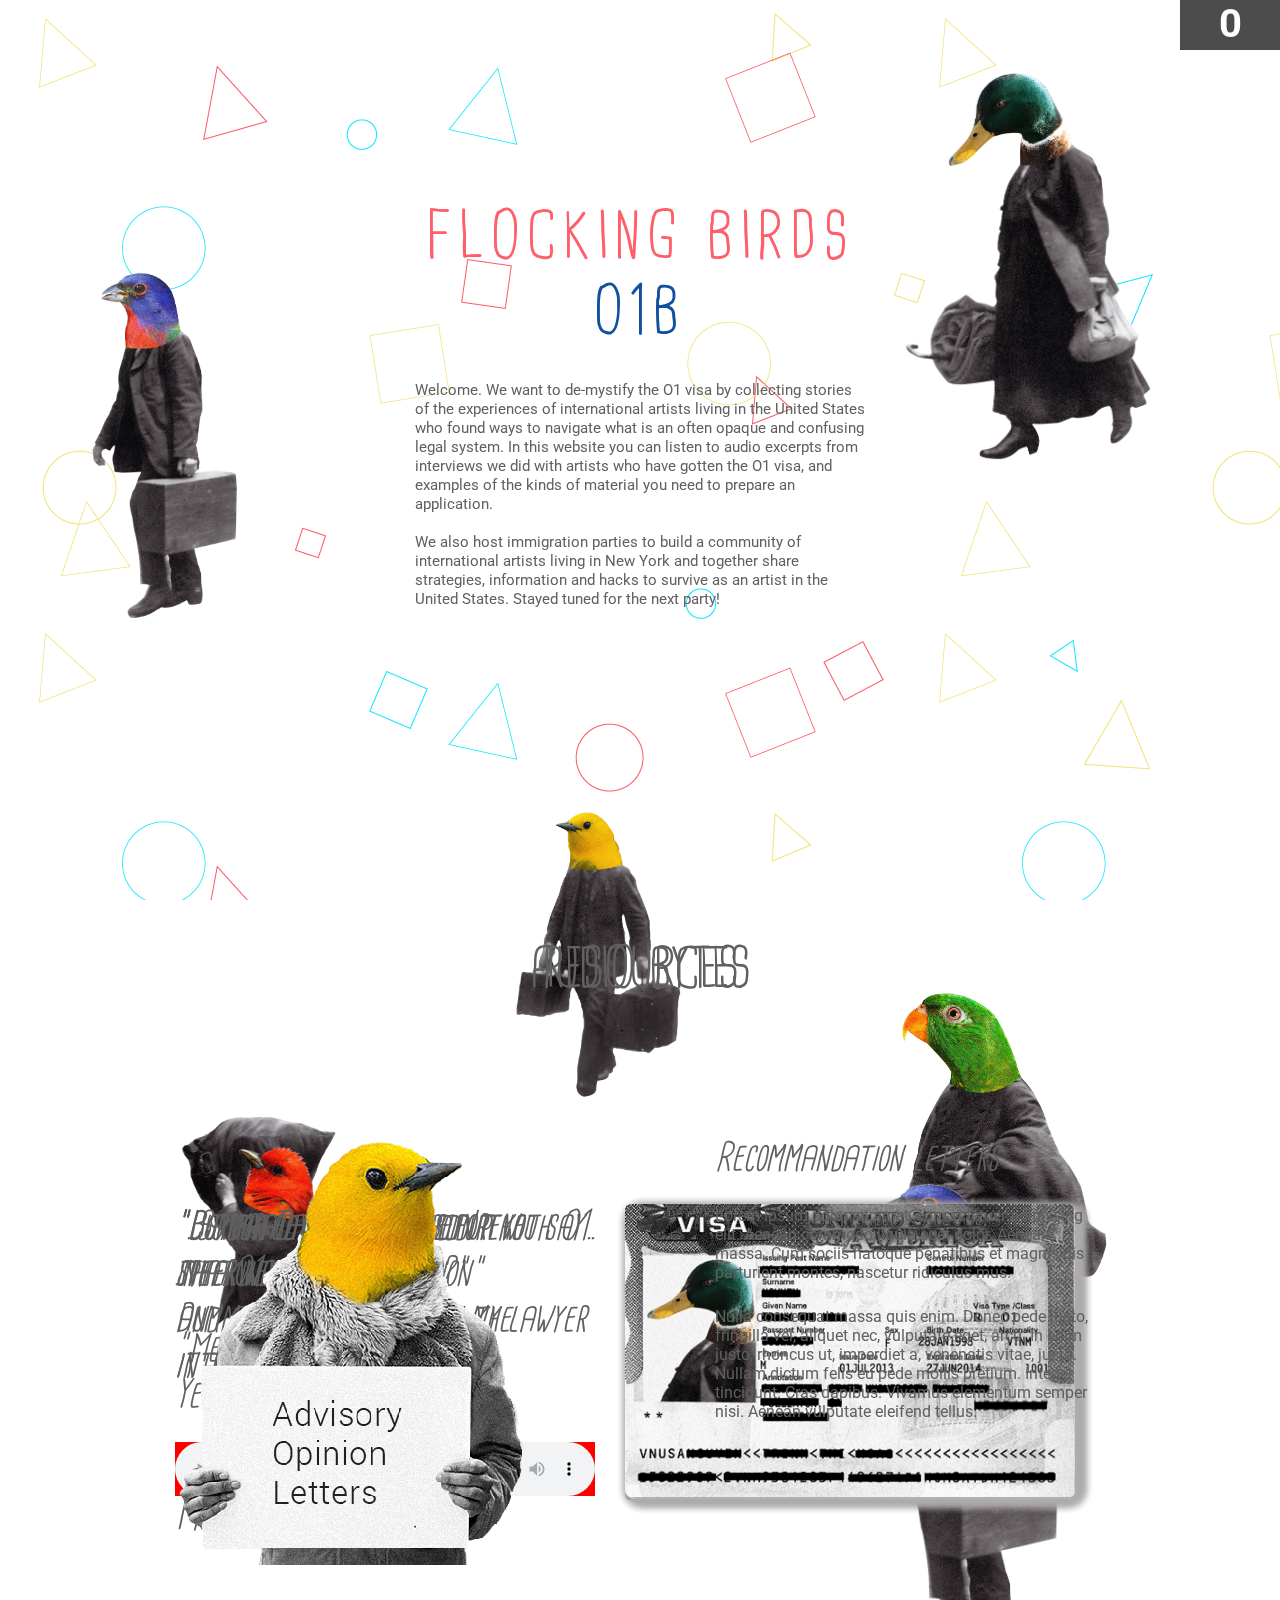
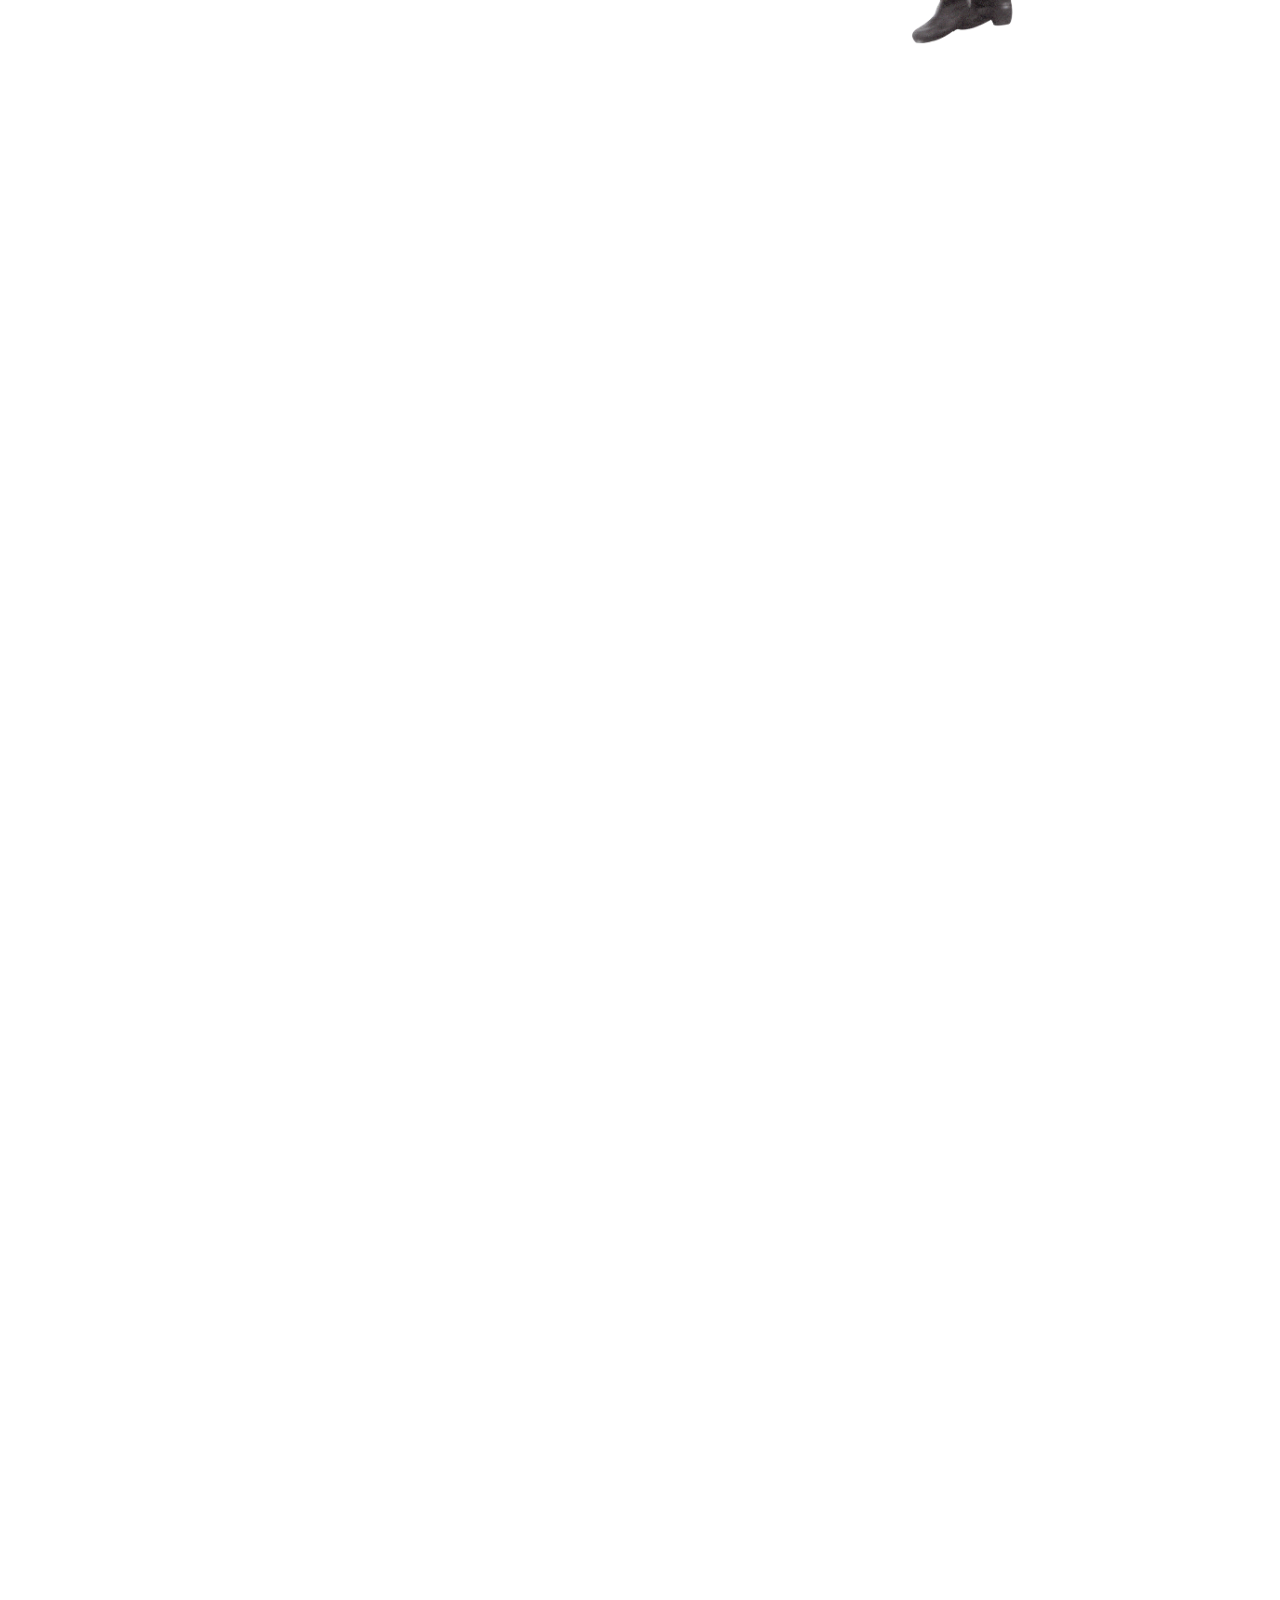
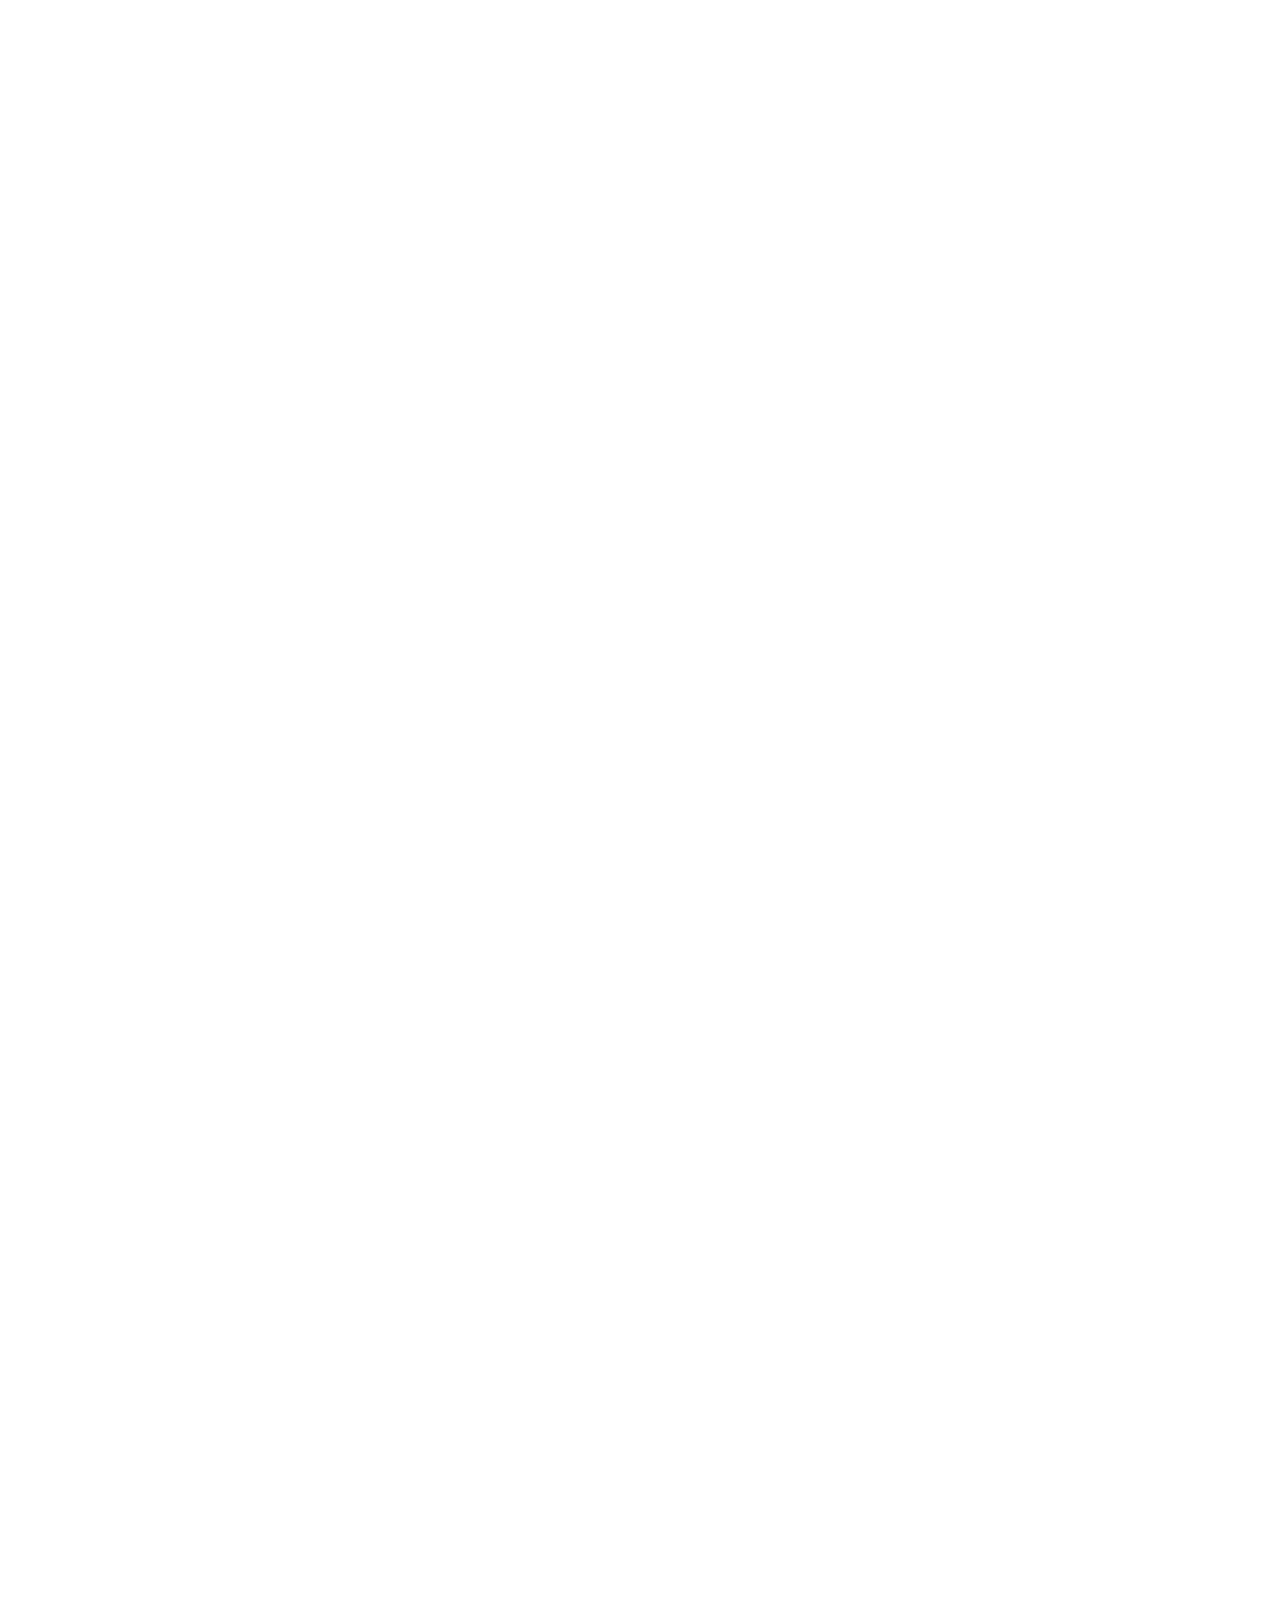
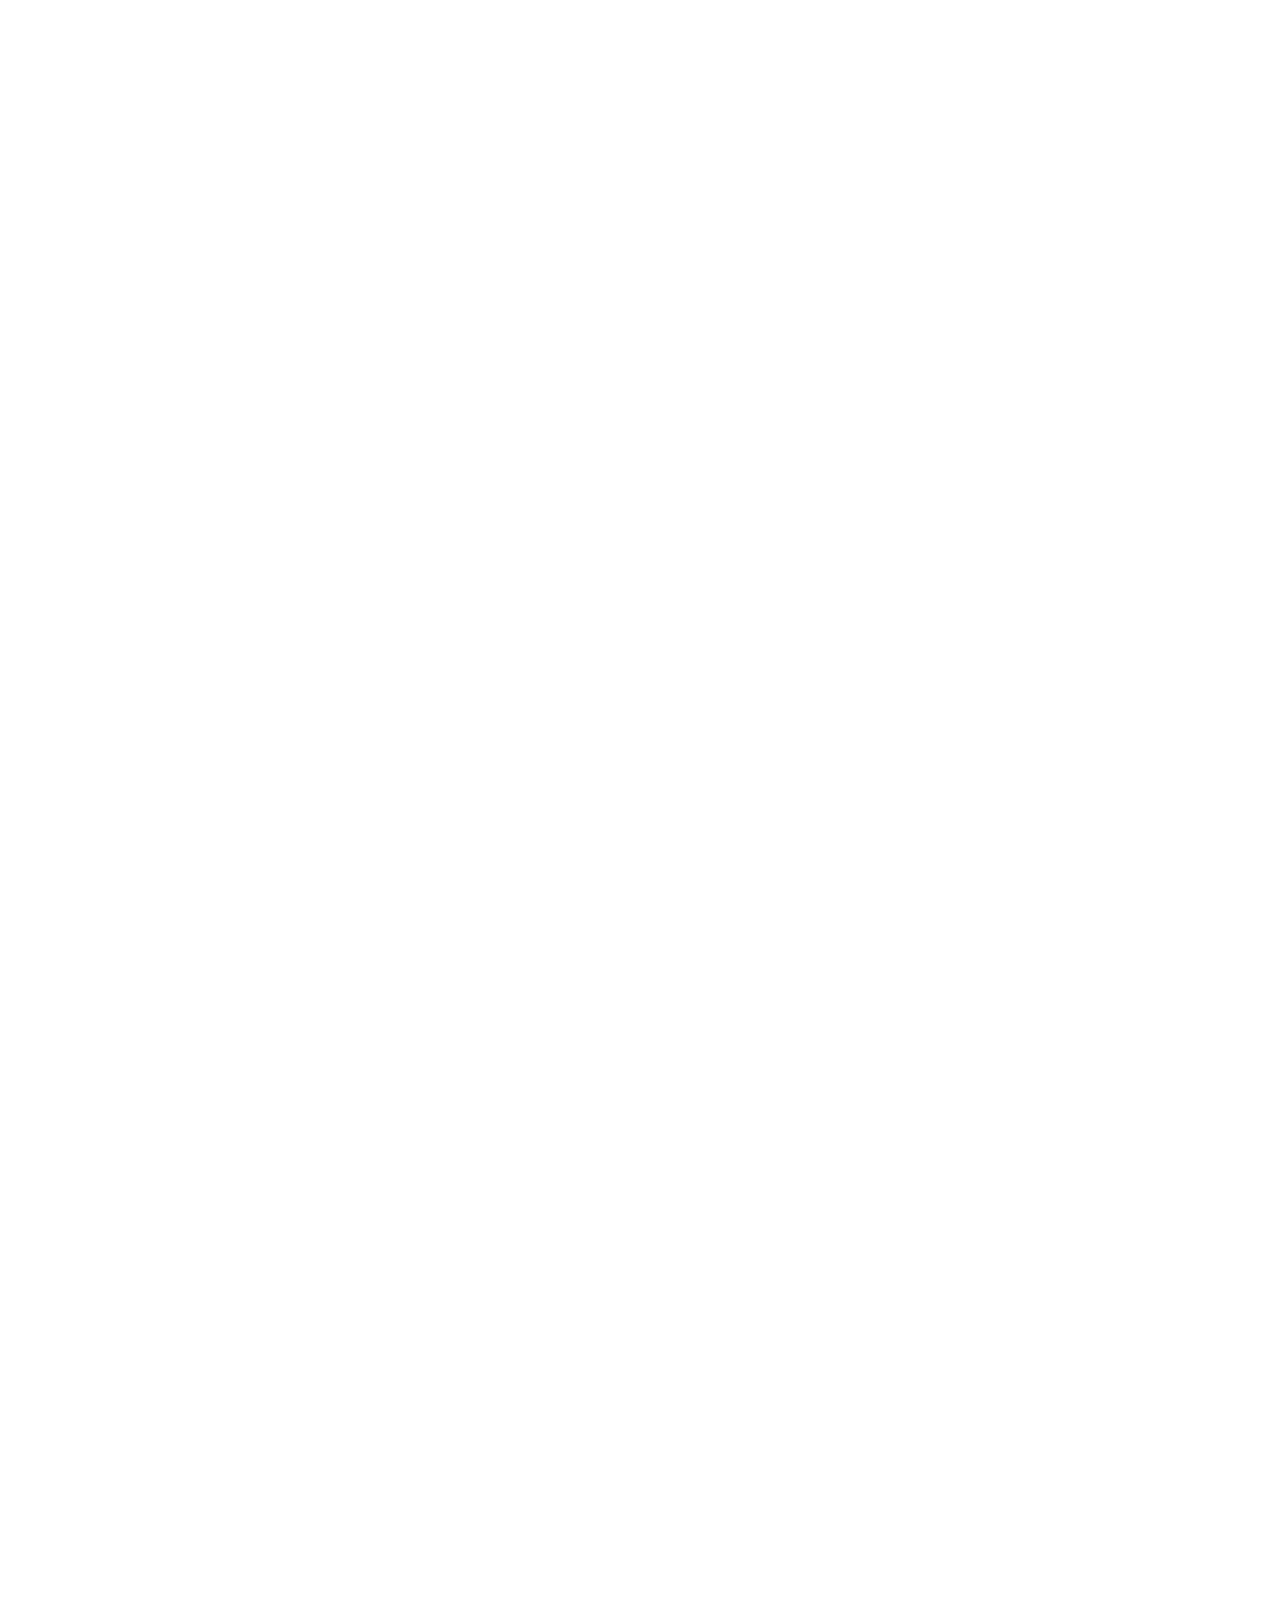
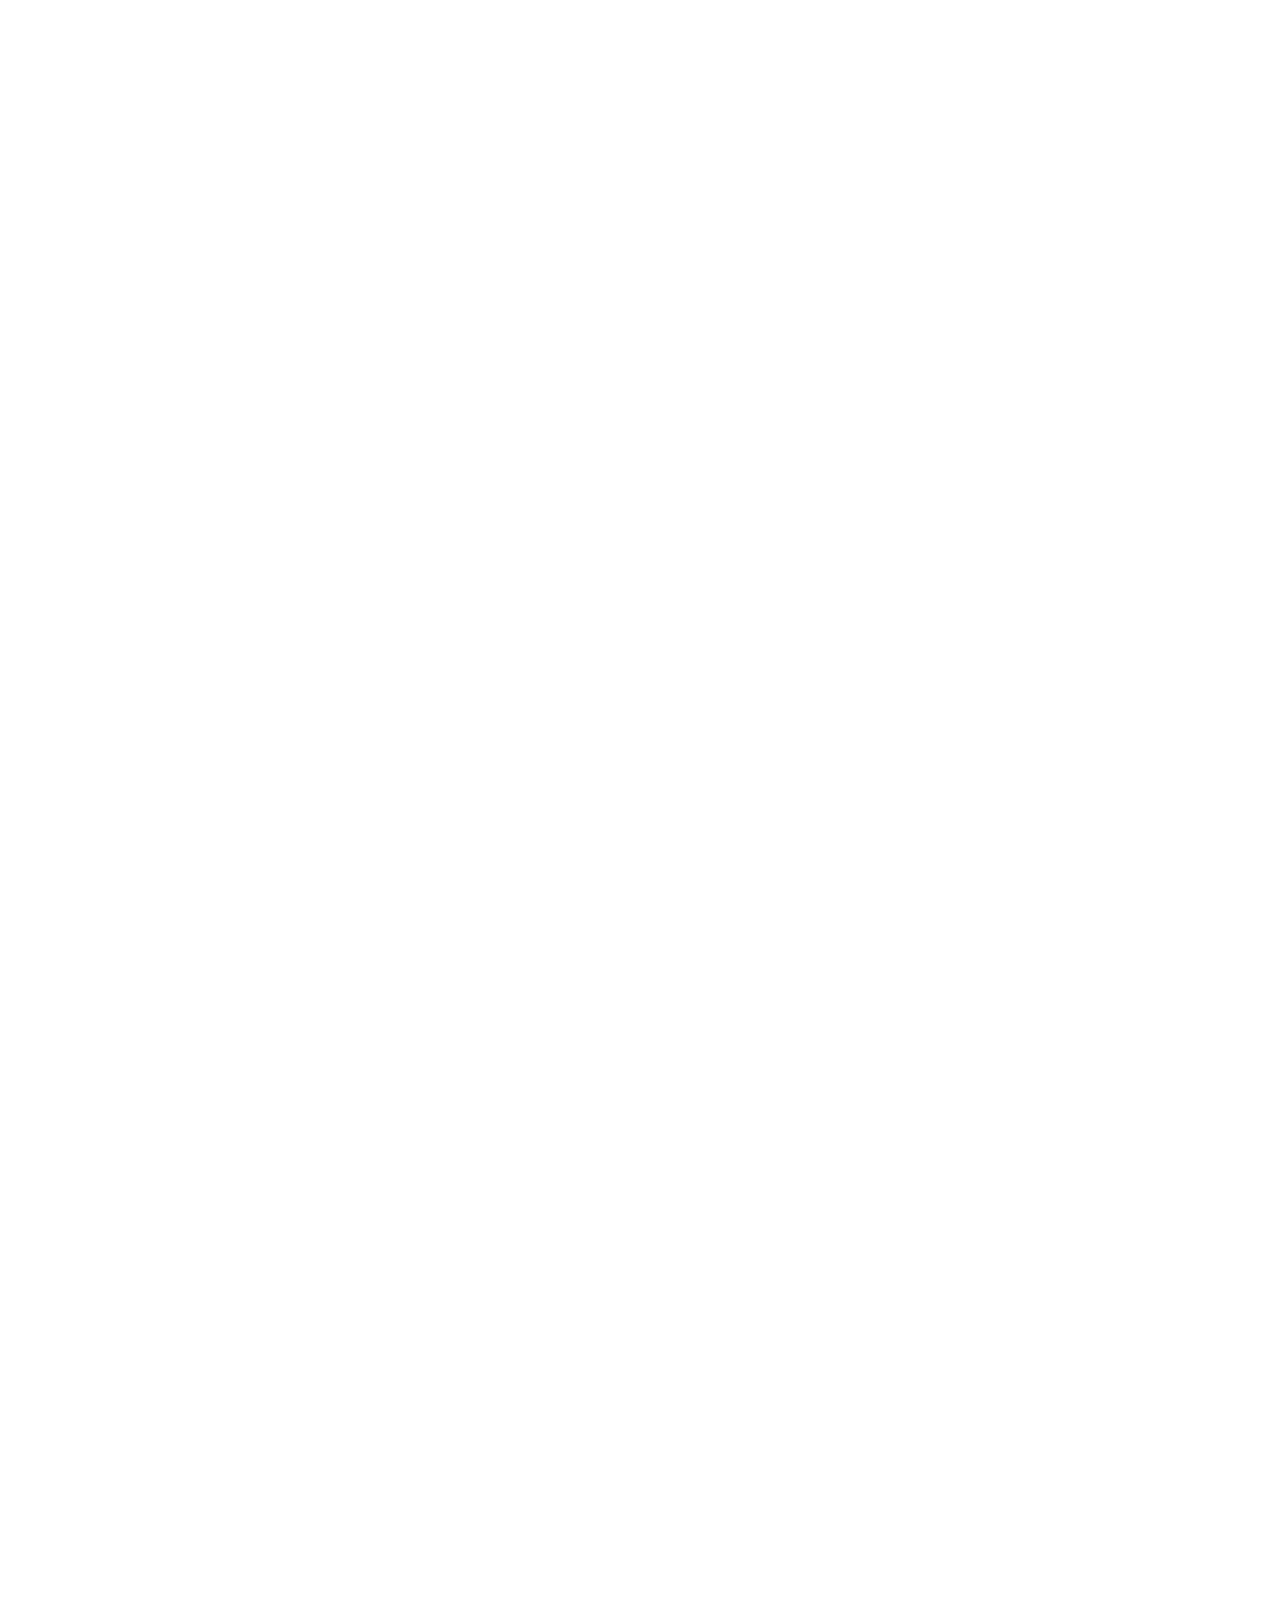
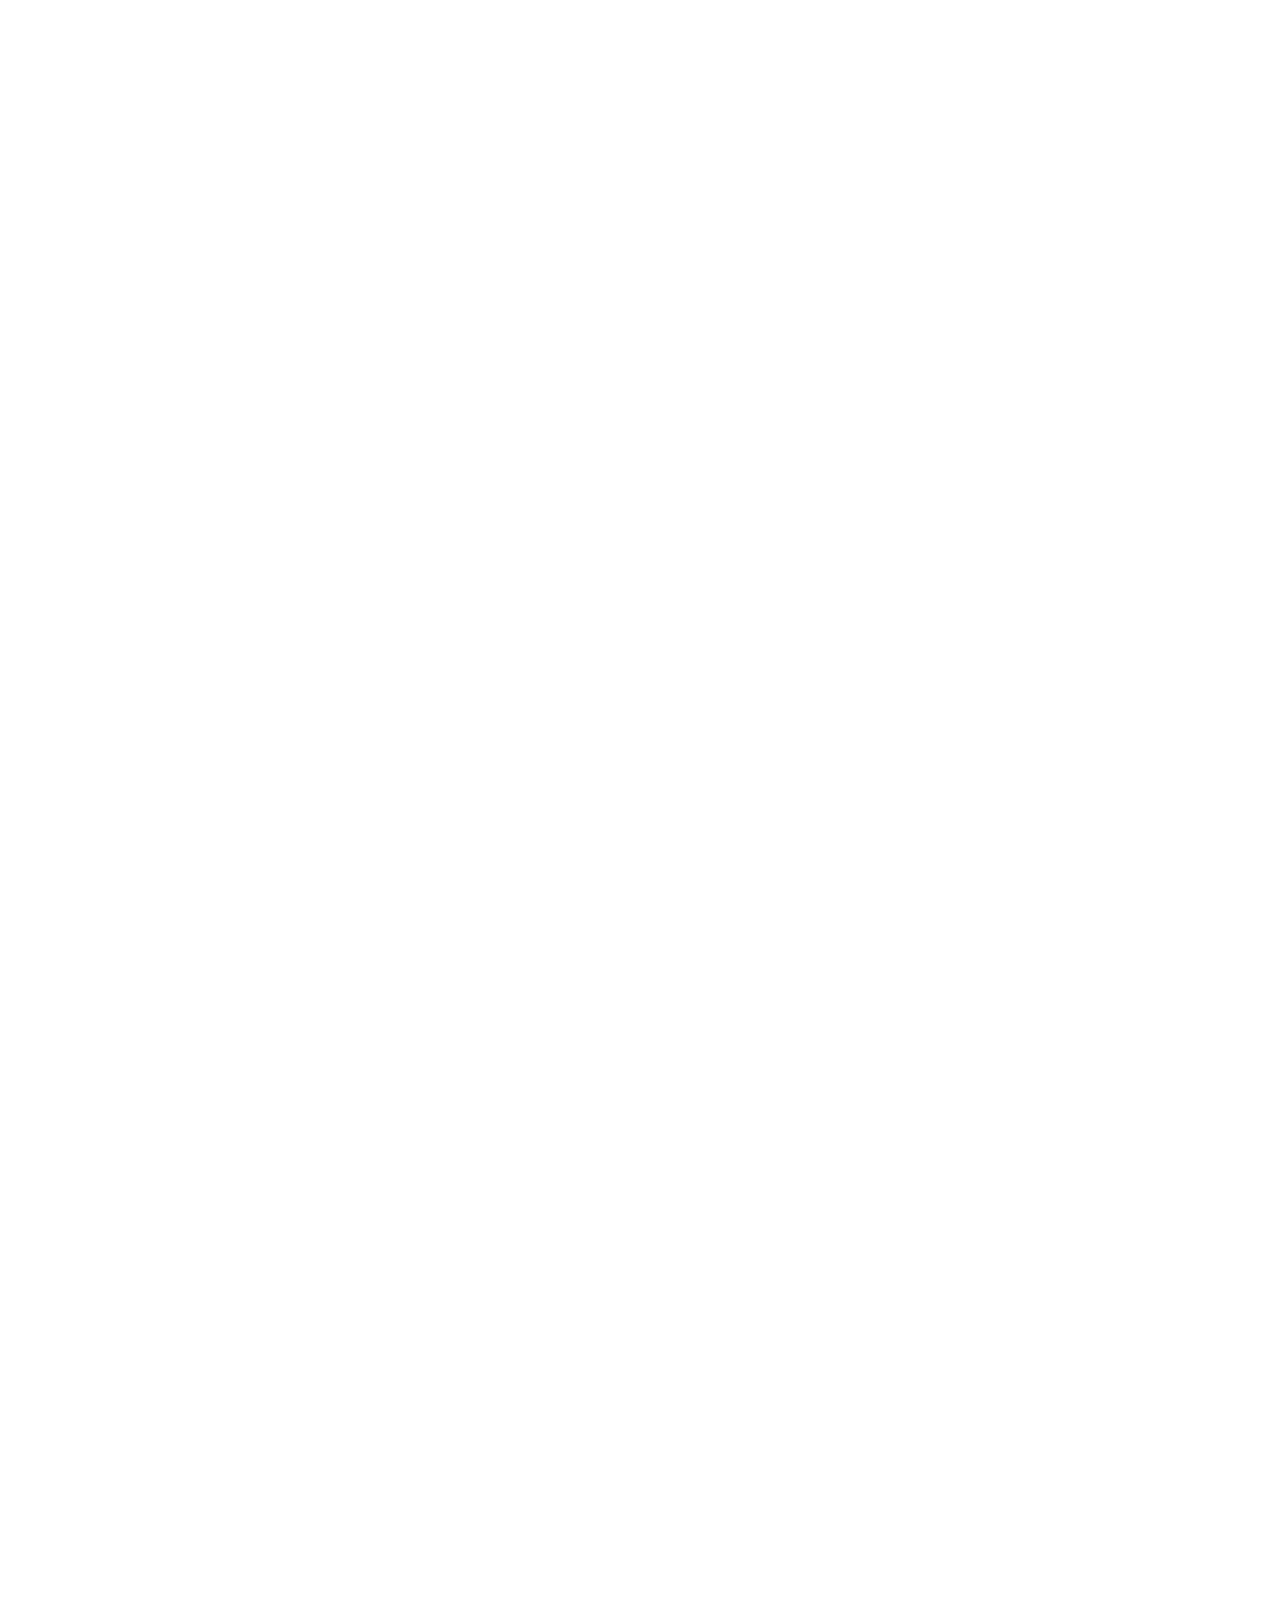
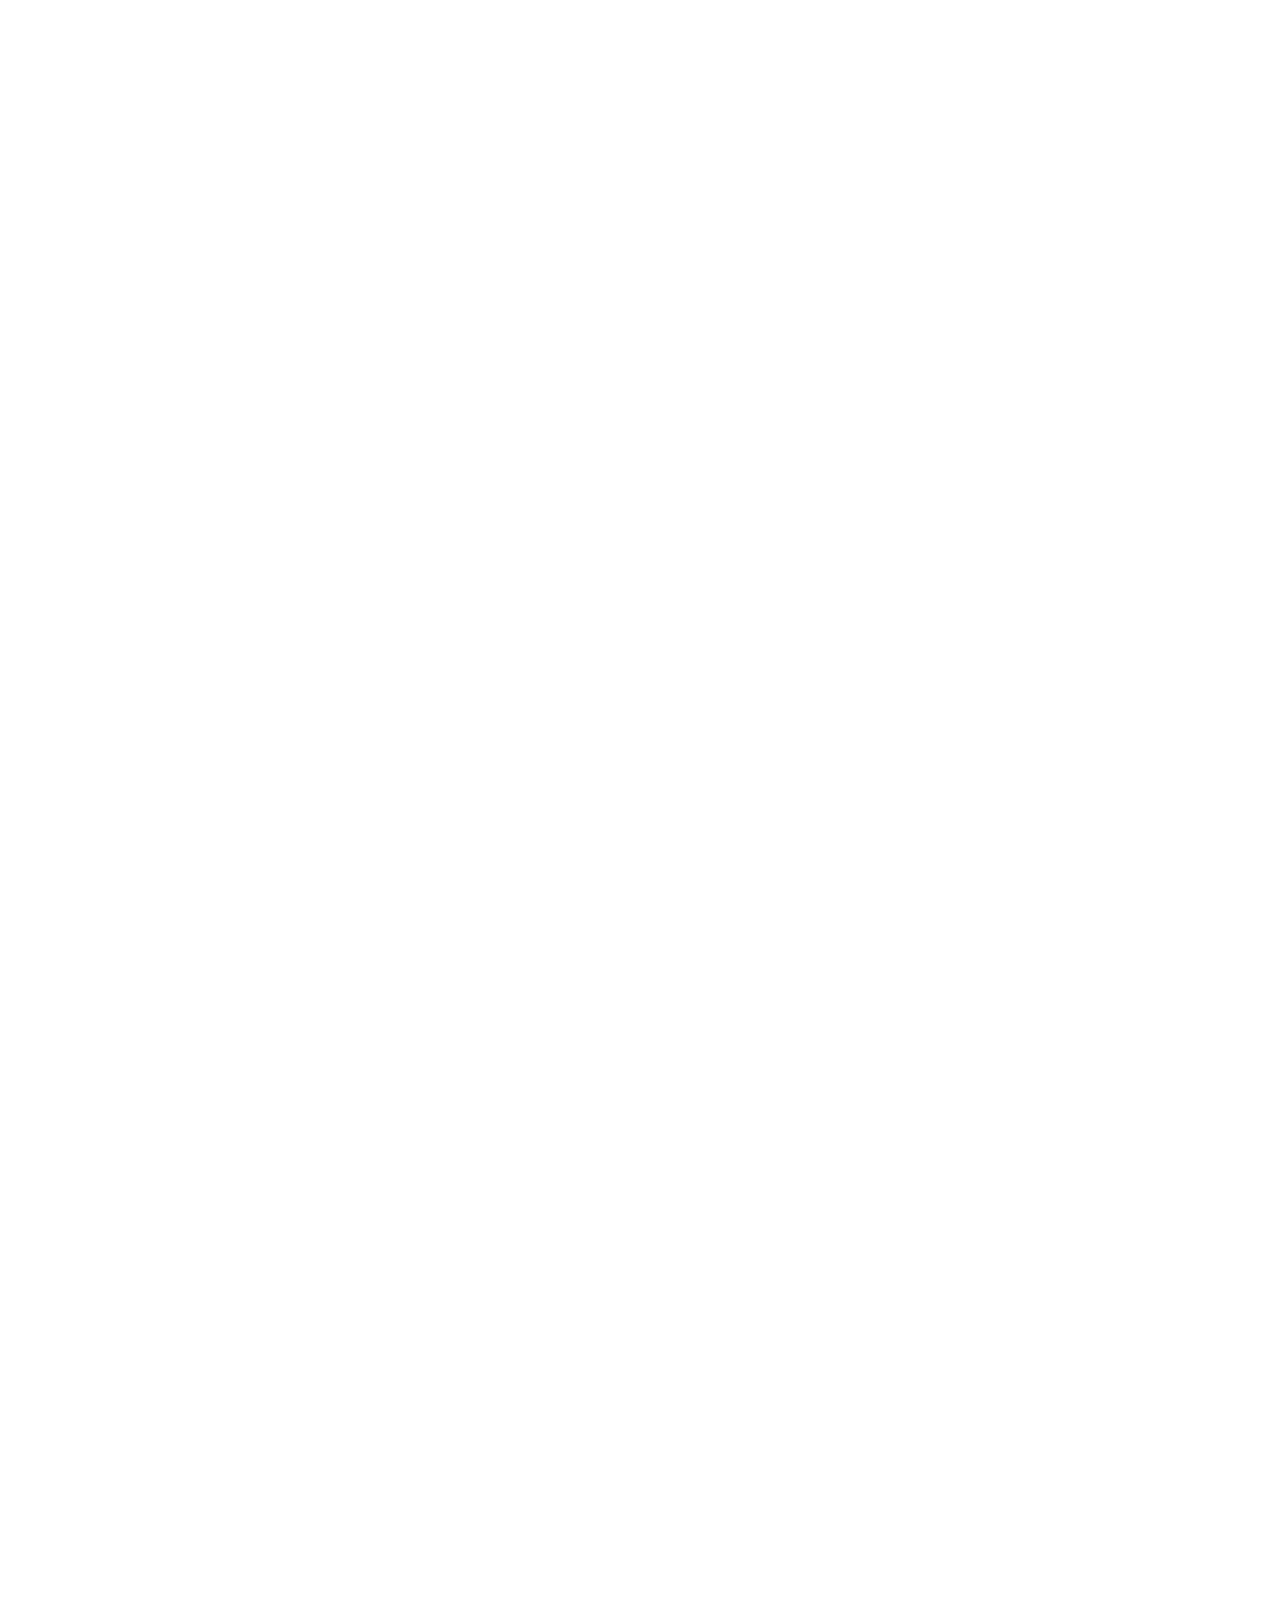
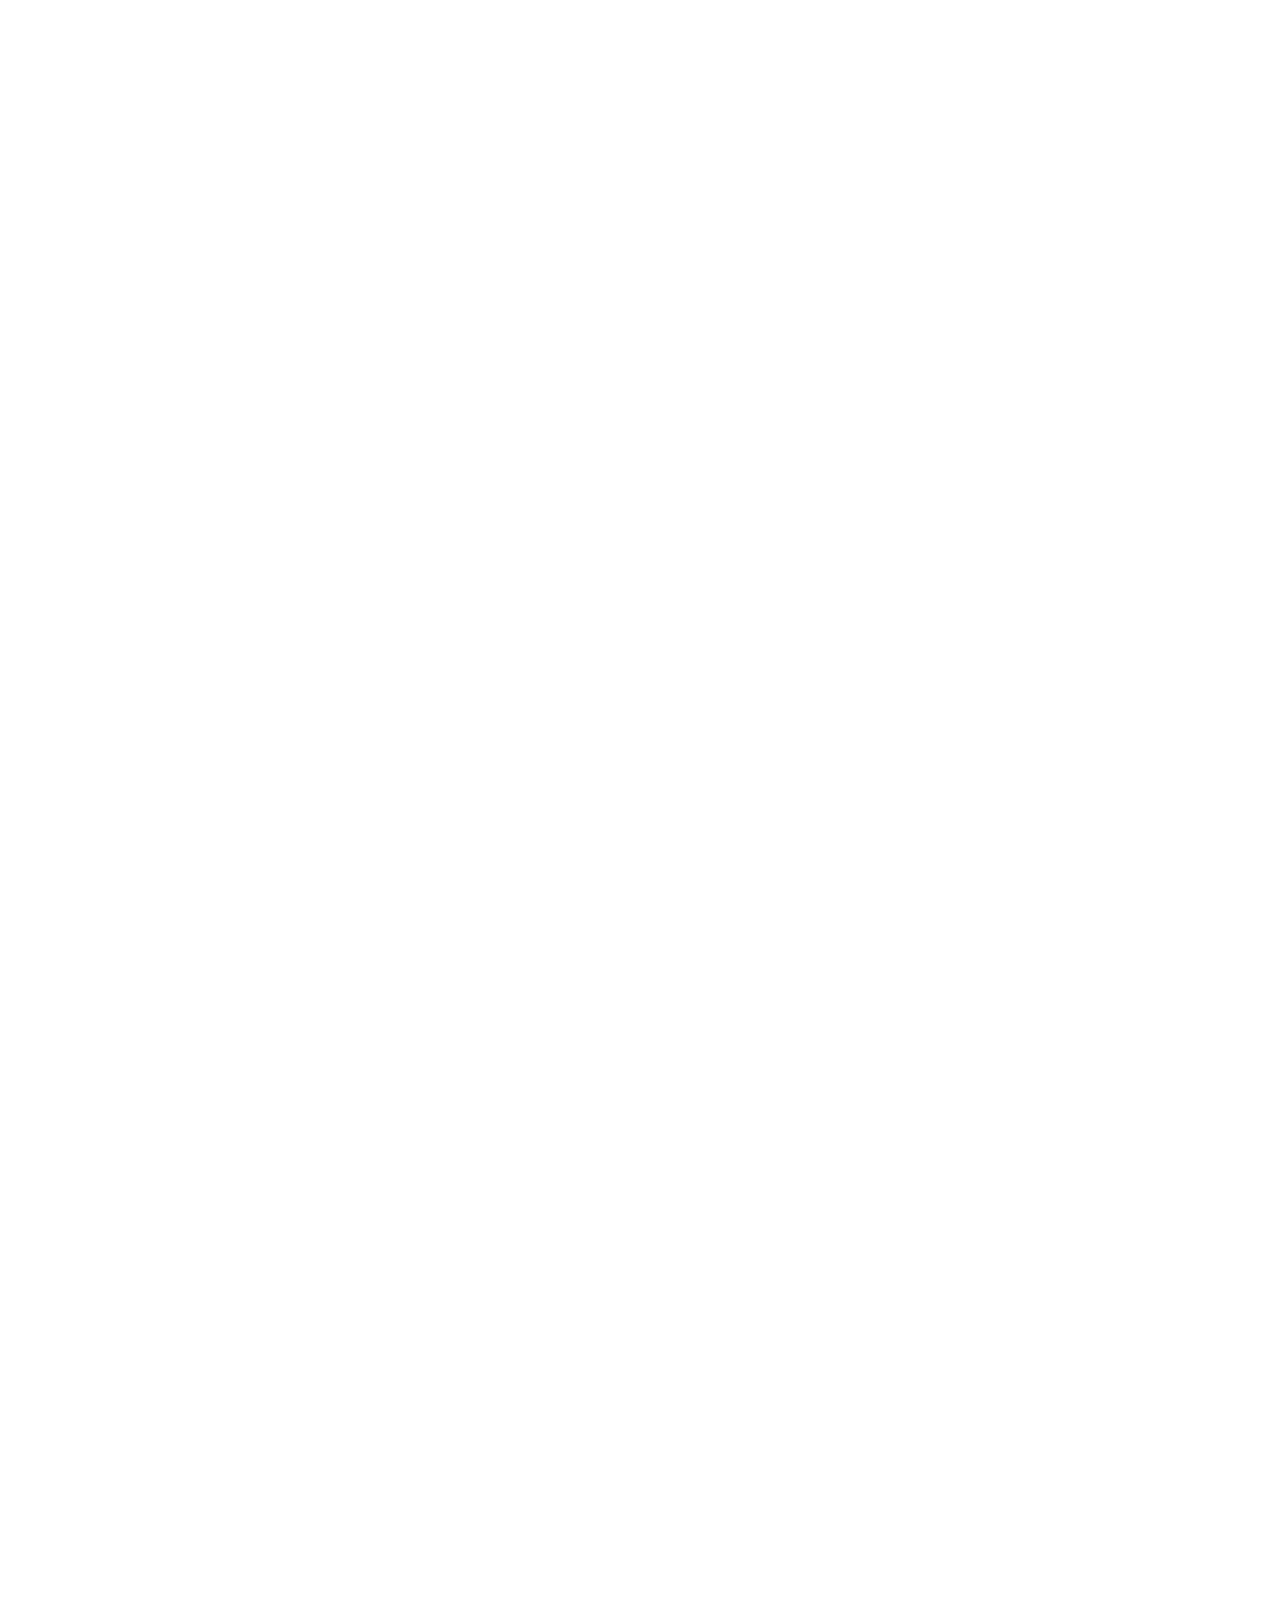
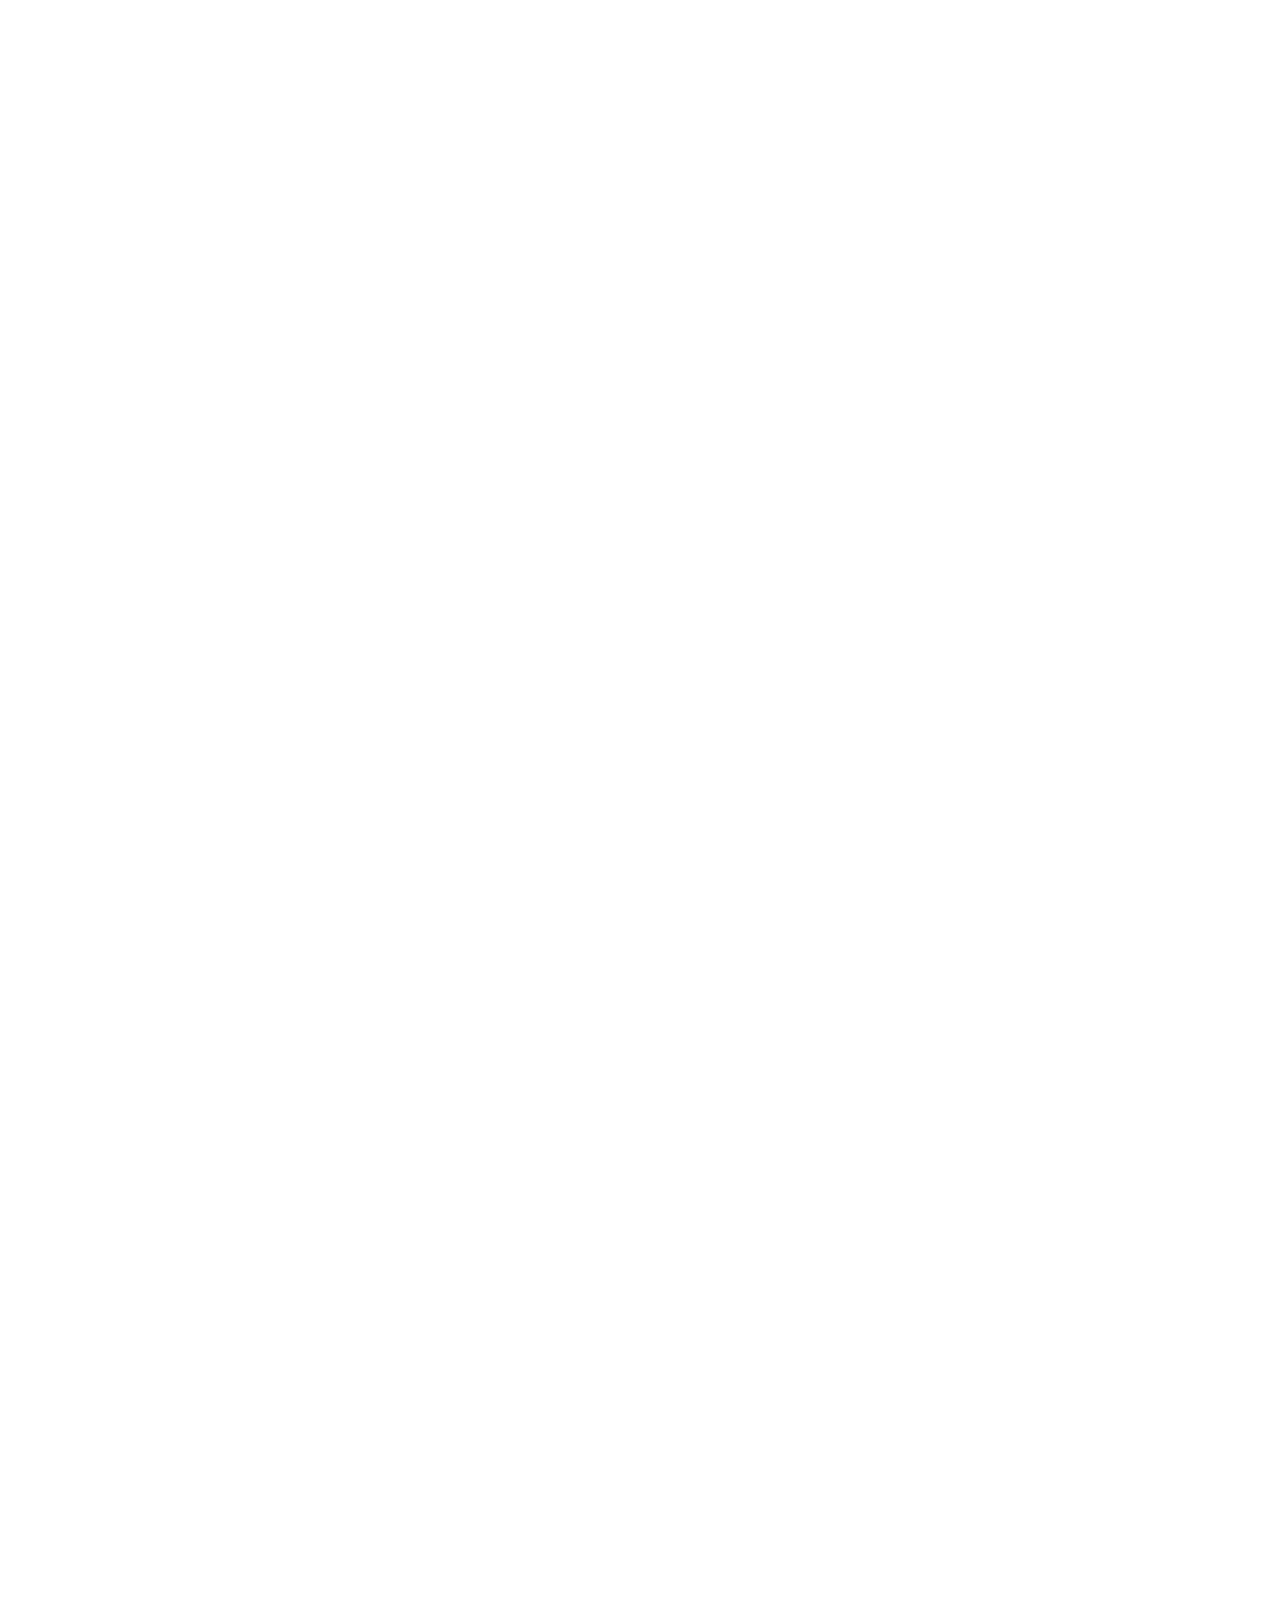
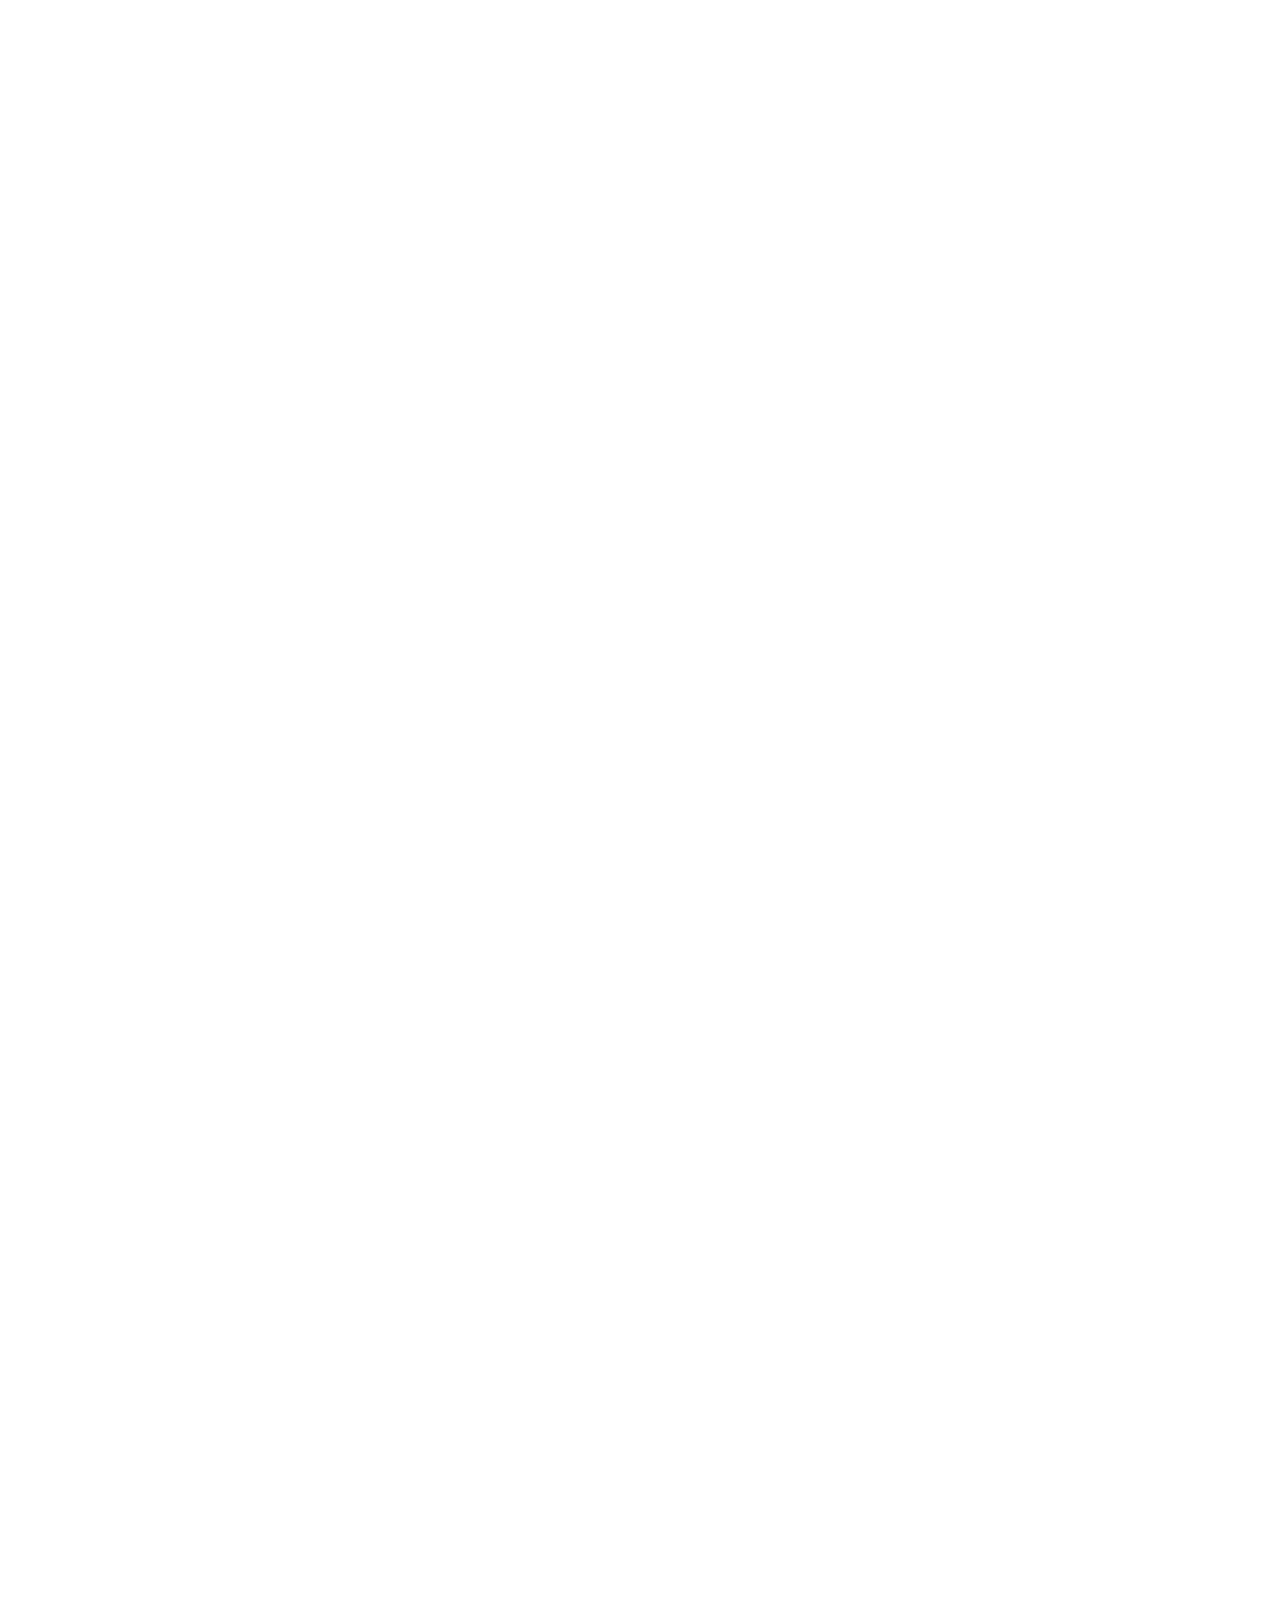
==== index.html @ 0616ad7d "merge" ====
<!DOCTYPE html>
<html>
<head>
<title>Flocking Birds</title>
	<meta charset="utf-8">
	<!-- <meta name="viewport" content="width=device-width,initial-scale=1"> -->
	<meta name="viewport" content="width=device-width, initial-scale=1, maximum-scale=1">
	<link href="https://fonts.googleapis.com/css?family=Roboto:300,700i" rel="stylesheet">
	<script src="http://ajax.googleapis.com/ajax/libs/jquery/1.11.1/jquery.min.js"></script>
	<link rel="stylesheet" type="text/css" href="css/normalize.css">
	<link rel="stylesheet" type="text/css" href="css/main.css">
</head>
<body>
<h3 id="where"></h3>
<div id="progress" data-0="width:0%;" data-end="width:100%;"></div>
<div id="bg1" data-0="background-position:0px 0px;" data-end="background-position:-500px -25000px;"></div>
<div id="bg2" data-0="background-position:0px 0px;" data-end="background-position:-500px -10000px;"></div>
<div id="bg3" data-0="background-position:0px 0px;" data-end="background-position:-500px -8000px;"></div>
<div id="wrapper">
	<section id="intro" class="section">
		<div id="infoWrap">
			<h1 class="pink">FLOCKING BIRDS</h1>
			<!-- <hr> -->
			<h1 class="blue">O1B</h1>

			<p class="info">
				Welcome. We want to de-mystify the O1 visa by collecting stories of the experiences of international artists living in the United States who found ways to navigate what is an often opaque and confusing legal system. In this website you can listen to audio excerpts from interviews we did with artists who have gotten the O1 visa, and examples of the kinds of material you need to prepare an application.</br></br>We also host immigration parties to build a community of international artists living in New York and together share strategies, information and hacks to survive as an artist in the United States. Stayed tuned for the next party!
			</p>
		</div>

	</section>
	
	<!-- data-0="background-color:rgb(0,0,255);" data-100p="background-color:rgb(255,0,0);" -->
	<section id="interview" class="section" >

		<div id="title" data-anchor-target="#interview" data-bottom-top="top:100%;" data--10-top="top:0px;"  data-8100="top: 0px; display:block;opacity:1" data-8800="top:-250%; display:none;">
			<h1>AUDIO BYTES</h1>
		</div>
		
		
		<!-- VISA IMAGE ANIMATION -->
		<!-- MOVE UP: 2000PX STAY: 1000PX DISSAPEAR: 1200PX | NEXT COMMING UP +800PX FROM END OF STAY-->
		<div class="bird_visa"   data-0="top[quadratic]:150%;" data-2000="top:50%;" data-3000="display:block;opacity:1;z-index:1;" data-4200="top:-25%; opacity[swing]:-1; z-index:-1;" data-4201="display:none;">
					
					<div class="float shadow">
						<img src="images/bird-visa-01.gif" >
					</div>
					<div class="float">
						<h2>"Border Officer : Why did't you say that when you came in?"</h2>

						<h2>"Me : I don't know sir..</br>Yes, I have an O1 visa.."</h2>

						<h2>"Bird : I don't know sir..</br>I have an O1 visa.."</h2>
						<audio id="audioOne" src="audios/Border_Officer.mp3" preload controls></audio>

						
					</div>
		</div>

		<div class="bird_visa"  data-anchor-target="#interview" data-1800="top[cubic]:150%;" data-3800="top:50%;" data-4800="display:block;opacity:1; z-index:1;" data-5900="top:-25%; opacity[swing]:-1; z-index:-1;" data-5901="display:none;">
					
					<div class="float shadow">
						<img src="images/bird-visa-02.gif" >
					</div>
					<div class="float">
						<h2>"..So that is why I ended up with O1..</br>..the O1 was my salvation"</h2>
						<audio id="audioOne" src="audios/o1_was_my_salvation.mp3" preload controls ></audio>
						
					</div>
		</div>

		<div class="bird_visa"  data-anchor-target="#interview" data-3300="top[cubic]:150%;" data-5600="top:50%;" data-6300="display:block;opacity:1; z-index:1;" data-7500="top:-25%; opacity[swing]:-1; z-index:-1;" data-7501="display:none;">
					
					<div class="float shadow">
						<img src="images/bird-visa-03.gif" >
					</div>
					<div class="float">
						<h2>"I started 3,4 month before speaking to my lawyer..</br>and after speaking with my lawyer it took 4 complete month"</h2>
						<audio id="audioOne" src="audios/took_8_months.mp3" preload controls ></audio>
						
					</div>
		</div>
		
		<div class="bird_visa"  data-anchor-target="#interview" data-5100="top[cubic]:150%;" data-7100="top:50%;" data-8100="display:block;opacity:1; z-index:1;" data-9200="top:-25%; opacity[swing]:-1; z-index:-1;" data-9201="display:none;">
					
					<div class="float shadow">
						<img src="images/bird-visa-04.gif" >
					</div>
					<div class="float">
						<h2>"Dummy Text of Quotes in the interviews</br>Dummy Text of Quotes in the interviews"</h2>
						<audio id="audioOne" src="audios/lalalaaa.mp3" preload controls ></audio>
						
					</div>
		</div>

	</section>

	

	<section id="resources" class="section" >
		<div id="title" data-anchor-target="#resources" data-bottom-top="top:100%;" data--300-top="top:0px;"  data-center-bottom="top: 0px; display:block;opacity:1" data-45p-top-bottom="top:-70px; display:none;">
			<h1>RESOURCES</h1>
		</div>

		<!-- RESOURCES IMAGE ANIMATION : SLIDE-->
		<!-- MOVE UP: 2000PX STAY: 1000PX DISSAPEAR: 1200PX | NEXT COMMING UP +800PX FROM END OF STAY-->

		<!-- Recommandation -->
		<div class="bird_resource" data-anchor-target="#resources" data-bottom-top="top:150%;" data--300-top="top:50%;"  data-10000="left:50%; display:block;opacity:1; z-index:1;" data-11500="left:-25%; opacity[swing]:-1; z-index:-1;" data-11501="display:none;">
					
					<div class="floatL">
						<img src="images/advisory_opinion.png" >
					</div>
					<div class="float">
						<h2 class="resources_heading">Recommandation letters</h2>
						<p class="resources_heading">
						Lorem ipsum dolor sit amet, consectetuer adipiscing elit. Aenean commodo ligula eget dolor. Aenean massa. Cum sociis natoque penatibus et magnis dis parturient montes, nascetur ridiculus mus.
						</p>
						<p class="resources_heading">
							Nulla consequat massa quis enim. Donec pede justo, fringilla vel, aliquet nec, vulputate eget, arcu. In enim justo, rhoncus ut, imperdiet a, venenatis vitae, justo. Nullam dictum felis eu pede mollis pretium. Integer tincidunt. Cras dapibus. Vivamus elementum semper nisi. Aenean vulputate eleifend tellus.
						</p>
					</div>
		</div>
		
		<!-- PRESS -->
		<div class="bird_resource" data-10500="top:50%;left:150%;"  data-11000="left:50%;" data-12000="left:50%; display:block;opacity:1; z-index:1;" data-13500="left:-25%; opacity[swing]:-1; z-index:-1;" data-13501="display:none;">
					
					<div class="floatL">
						<img src="images/press.png" >
					</div>
					<div class="float">
						<h2 class="resources_heading">PRESS</h2>
						<p class="resources_heading">
						Lorem ipsum dolor sit amet, consectetuer adipiscing elit. Aenean commodo ligula eget dolor. Aenean massa. Cum sociis natoque penatibus et magnis dis parturient montes, nascetur ridiculus mus.
						</p>
						<p class="resources_heading">
							Nulla consequat massa quis enim. Donec pede justo, fringilla vel, aliquet nec, vulputate eget, arcu. In enim justo, rhoncus ut, imperdiet a, venenatis vitae, justo. Nullam dictum felis eu pede mollis pretium. Integer tincidunt. Cras dapibus. Vivamus elementum semper nisi. Aenean vulputate eleifend tellus.
						</p>
					</div>
		</div>

		<!-- itenerary -->
		<div class="bird_resource"  data-12000="top:50%;left:150%;"  data-12500="left:50%;" data-13500="left:50%; display:block;opacity:1; z-index:1;" data-15000="left:-25%; opacity[swing]:-1; z-index:-1;" data-15001="display:none;">
					
					<div class="floatL">
						<img src="images/Itineraries.png" >
					</div>
					<div class="float">
						<h2 class="resources_heading">Itenerary</h2>
						<p class="resources_heading">
						Lorem ipsum dolor sit amet, consectetuer adipiscing elit. Aenean commodo ligula eget dolor. Aenean massa. Cum sociis natoque penatibus et magnis dis parturient montes, nascetur ridiculus mus.
						</p>
						<p class="resources_heading">
							Nulla consequat massa quis enim. Donec pede justo, fringilla vel, aliquet nec, vulputate eget, arcu. In enim justo, rhoncus ut, imperdiet a, venenatis vitae, justo. Nullam dictum felis eu pede mollis pretium. Integer tincidunt. Cras dapibus. Vivamus elementum semper nisi. Aenean vulputate eleifend tellus.
						</p>
					</div>
		</div>

		<!-- DEAL MEMO -->
		<div class="bird_resource" data-13500="top:50%;left:150%;"  data-14000="left:50%;" data-15000="left:50%; display:block;opacity:1; z-index:1;" data-16500="left:-25%; opacity[swing]:-1; z-index:-1;" data-16501="display:none;">
					
					<div class="floatL">
						<img src="images/deal_memos.png" >
					</div>
					<div class="float">
						<h2 class="resources_heading">Deal Memos</h2>
						<p class="resources_heading">
						Lorem ipsum dolor sit amet, consectetuer adipiscing elit. Aenean commodo ligula eget dolor. Aenean massa. Cum sociis natoque penatibus et magnis dis parturient montes, nascetur ridiculus mus.
						</p>
						<p class="resources_heading">
							Nulla consequat massa quis enim. Donec pede justo, fringilla vel, aliquet nec, vulputate eget, arcu. In enim justo, rhoncus ut, imperdiet a, venenatis vitae, justo. Nullam dictum felis eu pede mollis pretium. Integer tincidunt. Cras dapibus. Vivamus elementum semper nisi. Aenean vulputate eleifend tellus.
						</p>
					</div>
		</div>
				
	</section>
	
	
	<section id="dataViz" class="section" >
		<iframe src="dataviz.html" style="width: 100%; height:100%; border: none; z-index:-100;" scrolling="no"></iframe>
	</section>

	<section id="BG">
			

			<div class="rellax bird_01" data-rellax-speed="-5">
				<img src="images/bird-01.png">
				
			</div>
			<div class="rellax bird_02" data-rellax-speed="-3">
				<img src="images/bird-02.png">
				
			</div>
			<div class="rellax bird_03" data-rellax-speed="-3">
				<img src="images/bird-03.png">
			</div>

			<div class="rellax bird_04" data-rellax-speed="10">
				<img src="images/bird-04.png">
			</div>

			<div class="rellax bird_05" data-rellax-speed="7">
				<img src="images/bird-05.png">
			</div>

			<div class="rellax bird_06" data-rellax-speed="3">
				<img src="images/bird-02.png">
			</div>

			<!-- <div class="rellax bird_07" data-rellax-speed="6">
				<img src="images/bird-01.png">
			</div> -->

	</section>
</div>

<script type="text/javascript" src="lib/rellax.min.js"></script>
<script type="text/javascript" src="lib/skrollr.js"></script>
<script>
	 
	 var s = skrollr.init({
	  	// write constant

	  	smoothScrolling: true,
	  	smoothScrollingDuration: 300,
	  	forceHeight: false,
	  	render: function(data){
	  		document.querySelector("#where").innerHTML = data.curTop;
	  	}
	 //  	mobileCheck: function(){
  //   		return (/Android|iPhone|iPad|iPod|BlackBerry/i).test(navigator.userAgent || navigator.vendor || window.opera);
		// }

	  });
	
	 var rellax = new Rellax('.rellax');

	// window.addEventListener("load", function(){
			
	// 	var rellax = new Rellax('.rellax');
		
	// });	
</script>
</body>
</html>
---- css/main.css ----
.skrollable .skrollable-after{
	position: relative;
}
.skrollable .skrollable-between{
	position: relative;
}

.skrollable {
	/*
	 * First-level skrollables are positioned relative to window
	 */
	position:fixed;

	/*
	 * Skrollables by default have a z-index of 100 in order to make it easy to position elements in front/back without changing each skrollable
	 */
	z-index:-10;
}

.skrollr-mobile .skrollable {
	/*
		May cause issues on Android default browser (see #331 on GitHub).
	*/
	position:absolute;
}

.skrollable .skrollable {
	/*
	 * Second-level skrollables are positioned relative their parent skrollable
	 */
	position:absolute;
}

.skrollable .skrollable .skrollable {
	/*
	 * Third-level (and below) skrollables are positioned static
	 */
	position:static;
}


#where{
  position: fixed;
  top: 0px;
  right: 0px;
  width: 100px;
  height: 50px;
  background: rgba(0,0,0,0.7);
  color: #FFF;
  text-align: center;
  font-size: 40px;
  z-index: 2;
}
/*===============end================*/
@import "https://fonts.googleapis.com/css?family=Roboto";

@font-face{
	font-family: 'Cardenio_Modern';
	src: url('../fonts/Cardenio_Modern.ttf');
	font-weight: normal;
}

html, h1,h2,h3, p, body {
  margin: 0;
  padding: 0;
  font-family: 'Roboto', sans-serif;
/*  text-rendering: optimizeLegibility;
*/  color: #606060;
  overflow-x: hidden;
}

section {
	width: 100%;
	height: 1800px;
	margin: 0 auto;
	padding: 0 0 0 0;
}


body{
	height: 100%;
	margin: 0;
	padding: 0;
}

h1, h2{
	font-family: 'Cardenio_Modern';
	margin-bottom: 30px;
	display: block;
	font-size: 56px;
	font-weight: 400;
	text-align: center;
	font-weight: 400;
}

.rellax{
	/*width: 200px;
	height: 200px;*/
	
}

hr{
	color: #0f50a0;
}
.pink{
	color: #fe5f6a;
}
.blue{
	color: #0f50a0;
}
img{
	width: 100%;
}
#bg1, #bg2, #bg3{
	z-index:-50;
	top:0;
	left:0;
	width:100%;
	height:100%;

	background:url(../images/BG_small.png) repeat 0 0;
}
#bg2{
	background:url(../images/BG_medium.png) repeat 0 0;
}
#bg3{
	background:url(../images/BG_large.png) repeat 0 0;
}
}
#BG{
	position:absolute;
	top:0;
	z-index: -100;
	pointer-events: none;
}

#BG > div{
	pointer-events: none;
}

#BG > div>img{
	pointer-events: none;
}

/*bird class*/
.bird_01{
	position: absolute;
	width: 250px;
	top: 70px;
	right: 10vw;
}

.bird_02{
	position: absolute;
	width: 150px;
	left: 7vw;
	top: 30vh;
}

.bird_03{
	position: absolute;
	left: 40vw;
	width: 170px;
	top: 90vh;
}

.bird_04{
	position: absolute;
	right: 13vw;
	width: 250px;
	bottom: -600px;
}
.bird_05{
	position: absolute;
	width: 170px;
	bottom: -600px;
	left: 14vw;
}
.bird_06{
	position: absolute;
	width: 200px;
	bottom: -750px;
	right: 17vw;
}

.bird_07{
	position: absolute;
	left: 13vw;
	width: 200px;
	bottom: -1000px;
}


#infoWrap{
  position: absolute;
  width: 450px; 
  height: auto;
  top: 45%;
  left: 50%;
  transform: translate(-50%, -50%);
}

#infoWrap >h1{
	font-size: 66px;
	letter-spacing: 0.1em;
	margin: 0;
}

.info{
	margin-top: 30px;
	line-height: 19px;
	font-size: 15px;
}
#progress {
	position:fixed;
	height:2%;
	background:#00ff00;
	bottom:0;
	z-index:2;
}

#title {
	z-index:1;
	width: 1030px;
	/*height: 100vh;*/
	padding-top: 3%;
	text-align:center;
	
}
audio{
	position: absolute;
	bottom: 0;
	left: 0;
	width: 420px;
	background-color: red;
}

#interview{
	/*position: relative;*/
	z-index: -2;
	height: 6800px;
	width: 1030px;
	/*background-color: gray;*/
}

/*outter div for animation*/
.bird_visa{
	margin-top:7%;
	z-index: 1;
	width: 930px;
	margin: 0 auto;
	top: 50%;
	left: 50%;
	transform: translate(-50%, -50%);
}

.float{
	height: 292px;
	width: 450px;
	float: right;
}

.float >h2{
	font-family:'Cardenio_Modern';
	margin-right: 30px;
	display: block;
	font-style: italic;
	font-size: 40px;
    	text-align: left;

}
/*make VISA image shadow with radious*/
.shadow{
	border-radius: .7em;
	box-shadow: 5px 5px 10px 3px #adabab;
	margin-right: 30px;
}

.overlay{
	height: 40px;
	width: 40px;
	position: absolute;
	padding-top: 7%;
	z-index: 20;
	top: 20%;
	left: 45%;
	visibility: hidden;
}


/*resoureces*/
#resources{
	z-index: -2;
	height: 7500px;
	width: 1030px;
	/*background-color: black;*/
}

.active{
	visibility: visible;
}
.floatL{
	float: left;
	height: 430px;
}

.bird_resource{
	/*margin-top:3%;*/
	z-index: 1;
	width: 930px;
	margin: 0 auto;
	top: 50%;
	left: 50%;
	transform: translate(-50%, -50%);
}

.resources_heading{
	text-align: left;
	margin-left: 60px;
	margin-bottom: 25px;
}

#dataViz{
	/*position: fixed;*/
	/*padding-top: 20px;*/
	z-index: -10;
	height: 800px;
}
iframe{
	height: 100%;
}
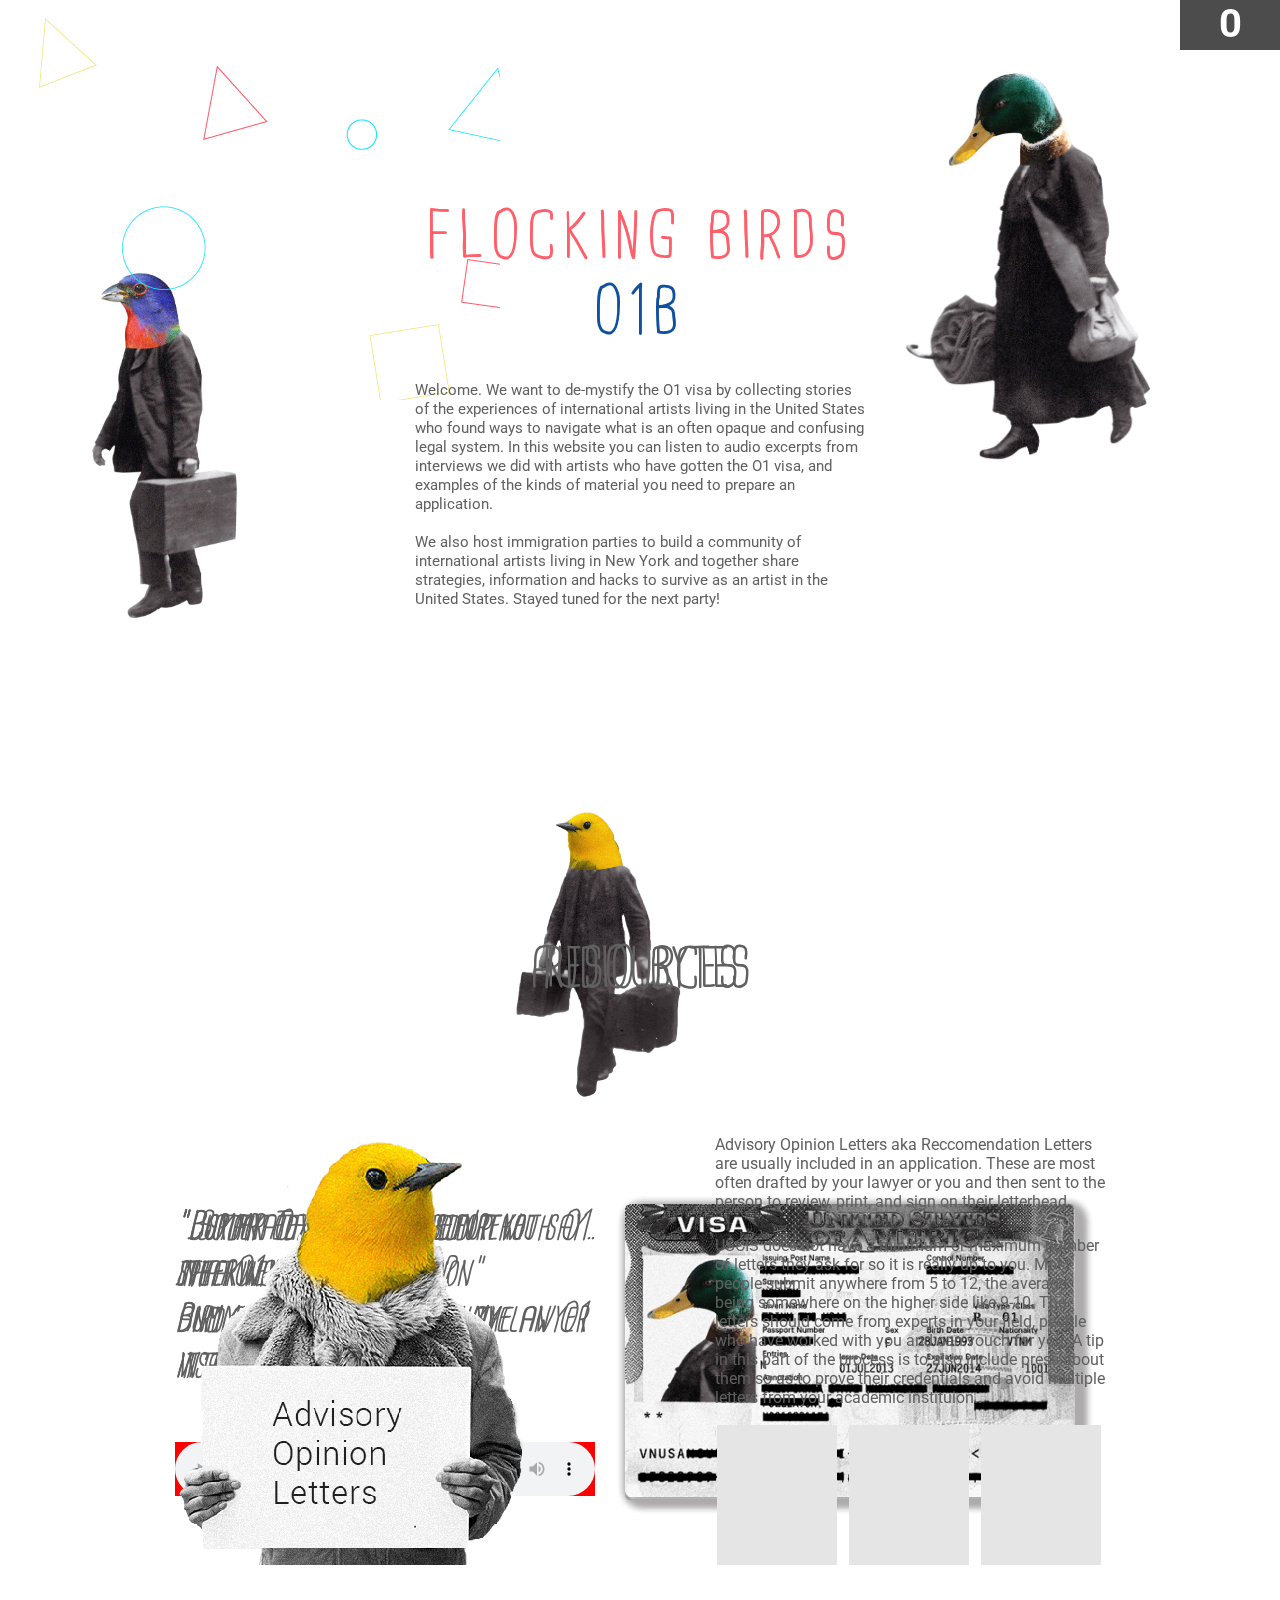
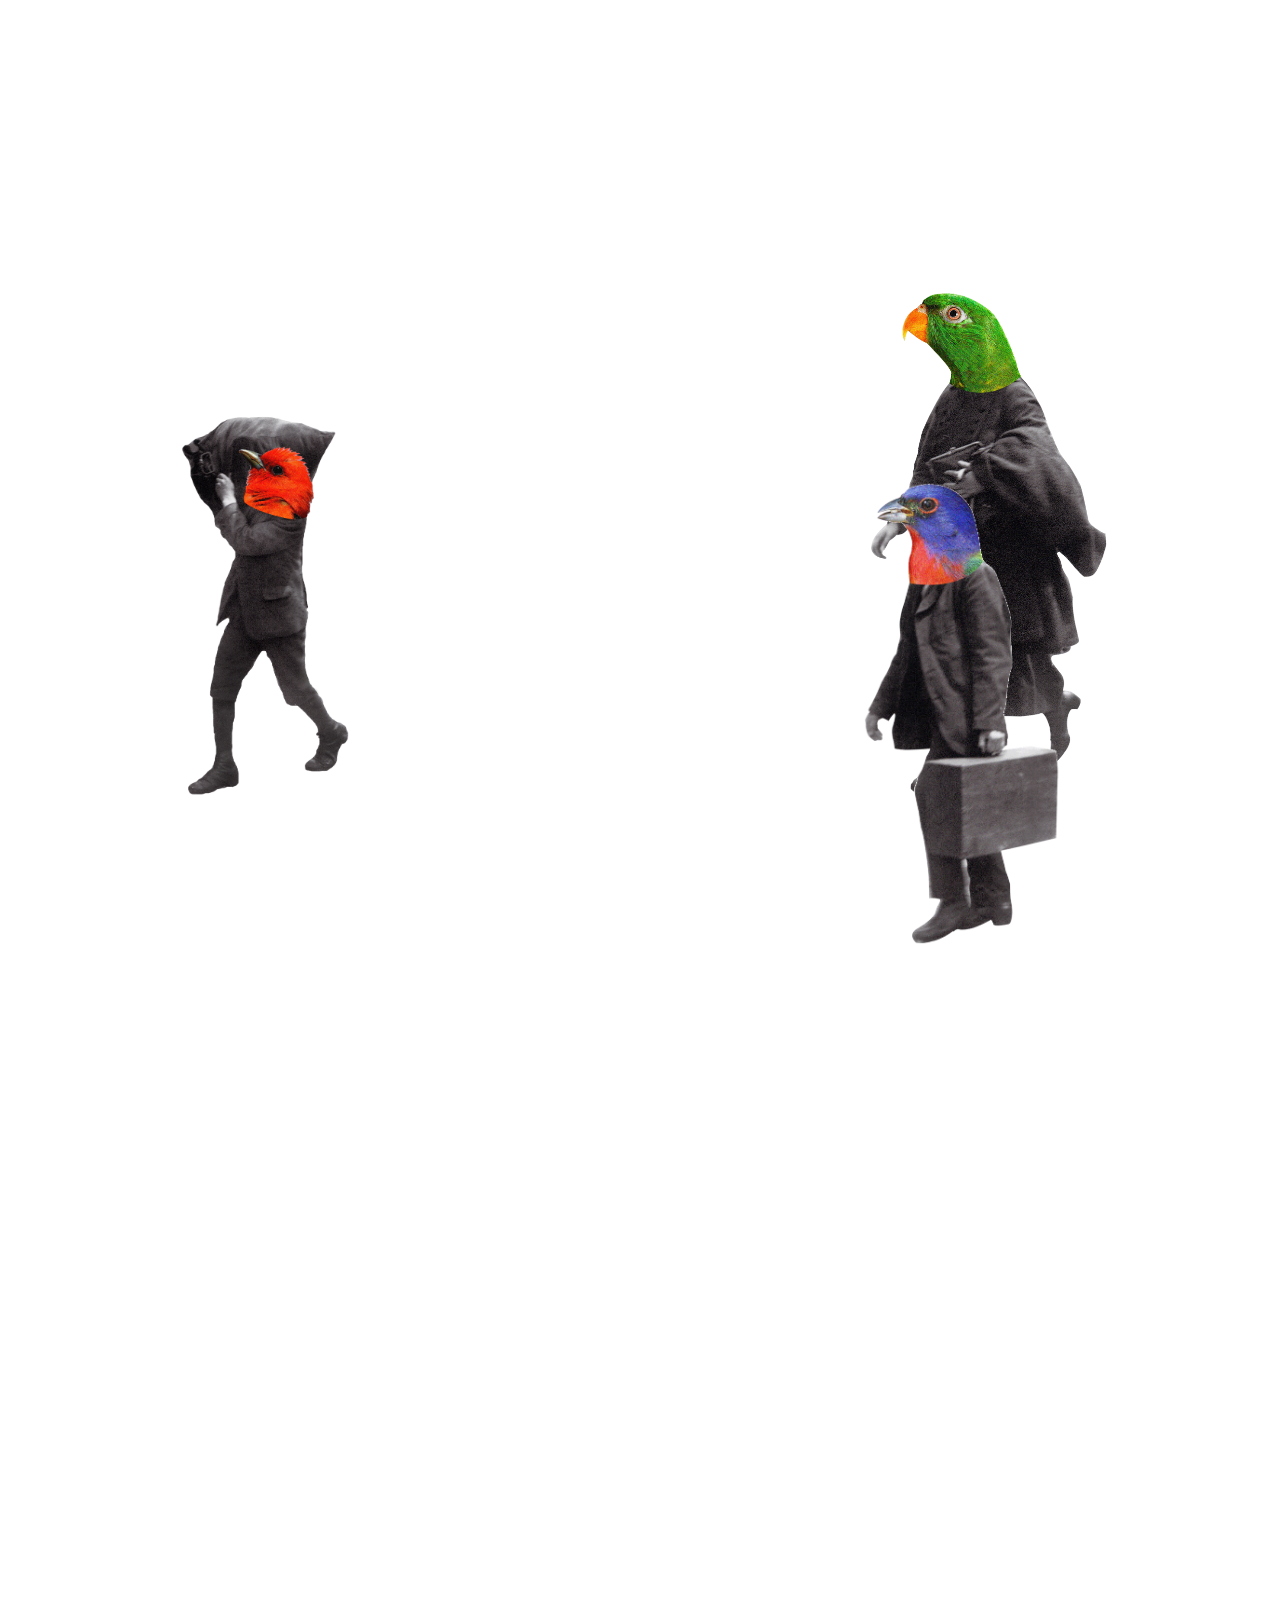
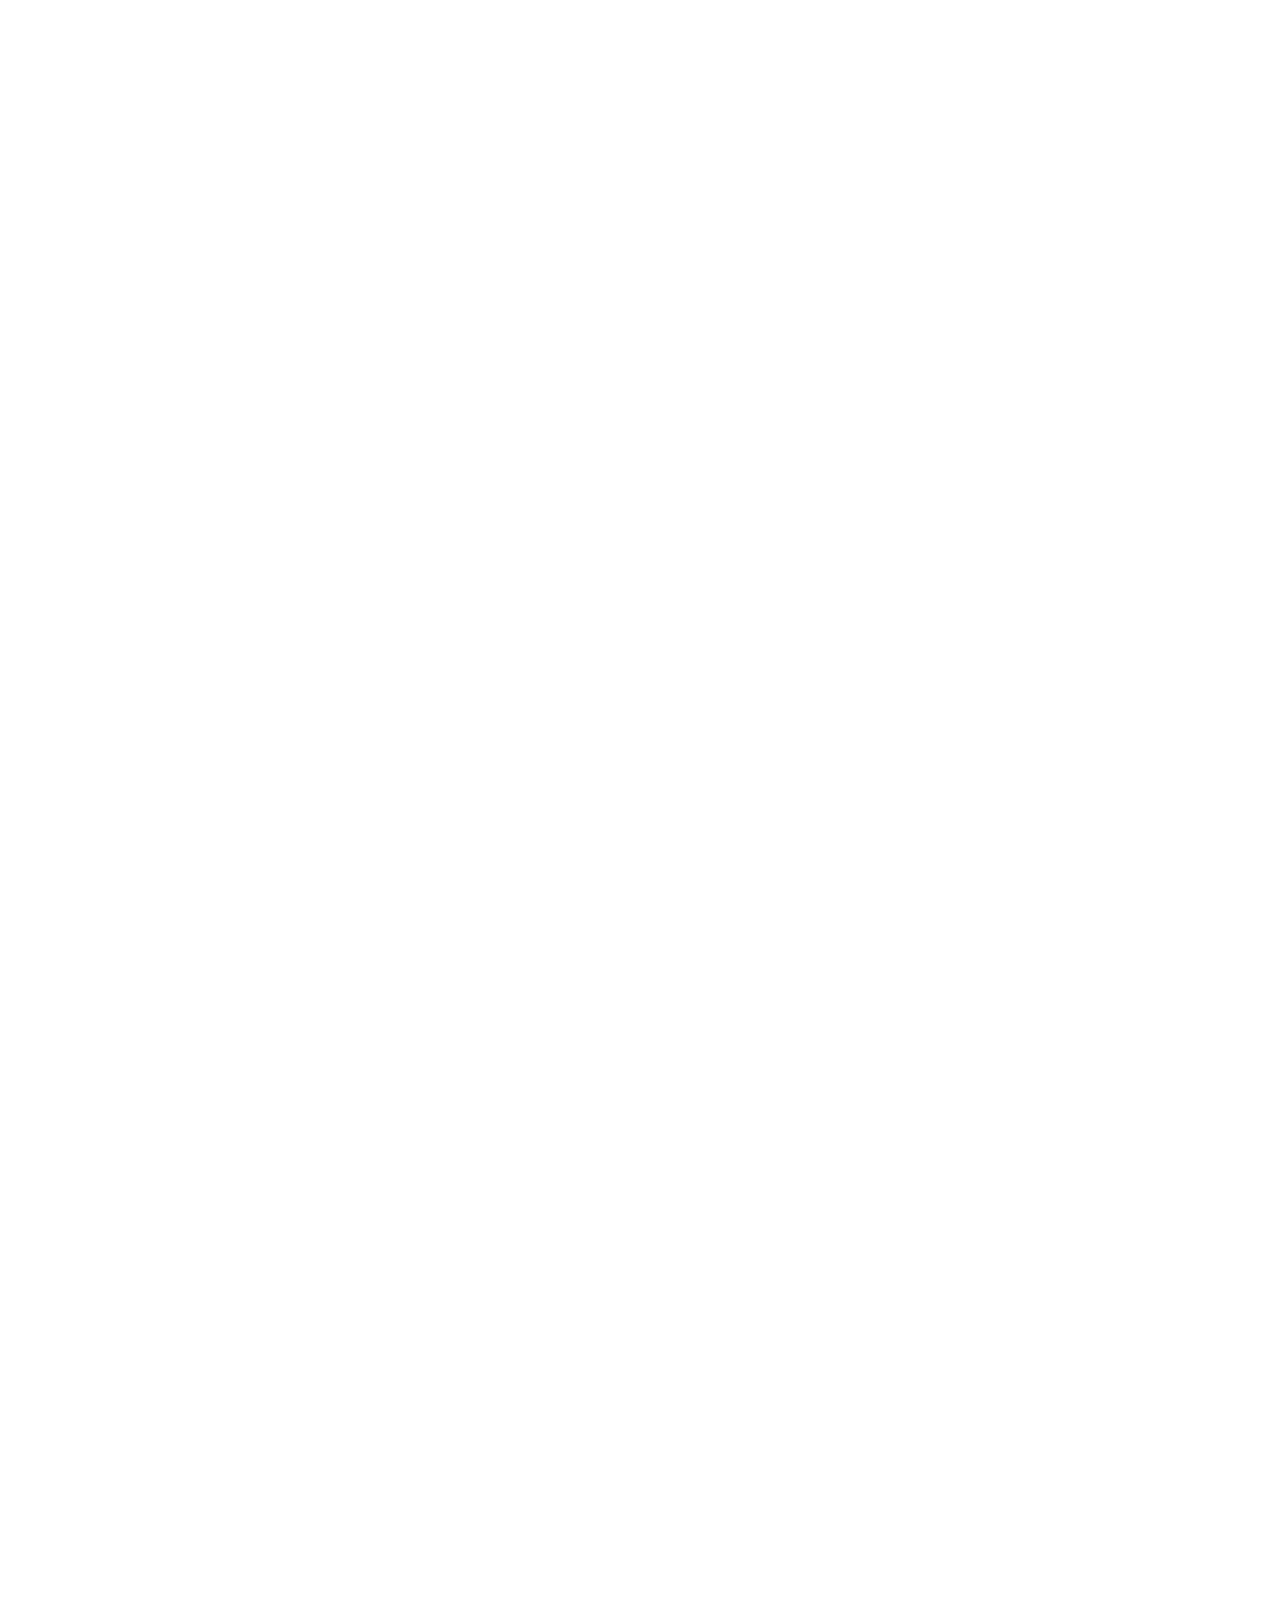
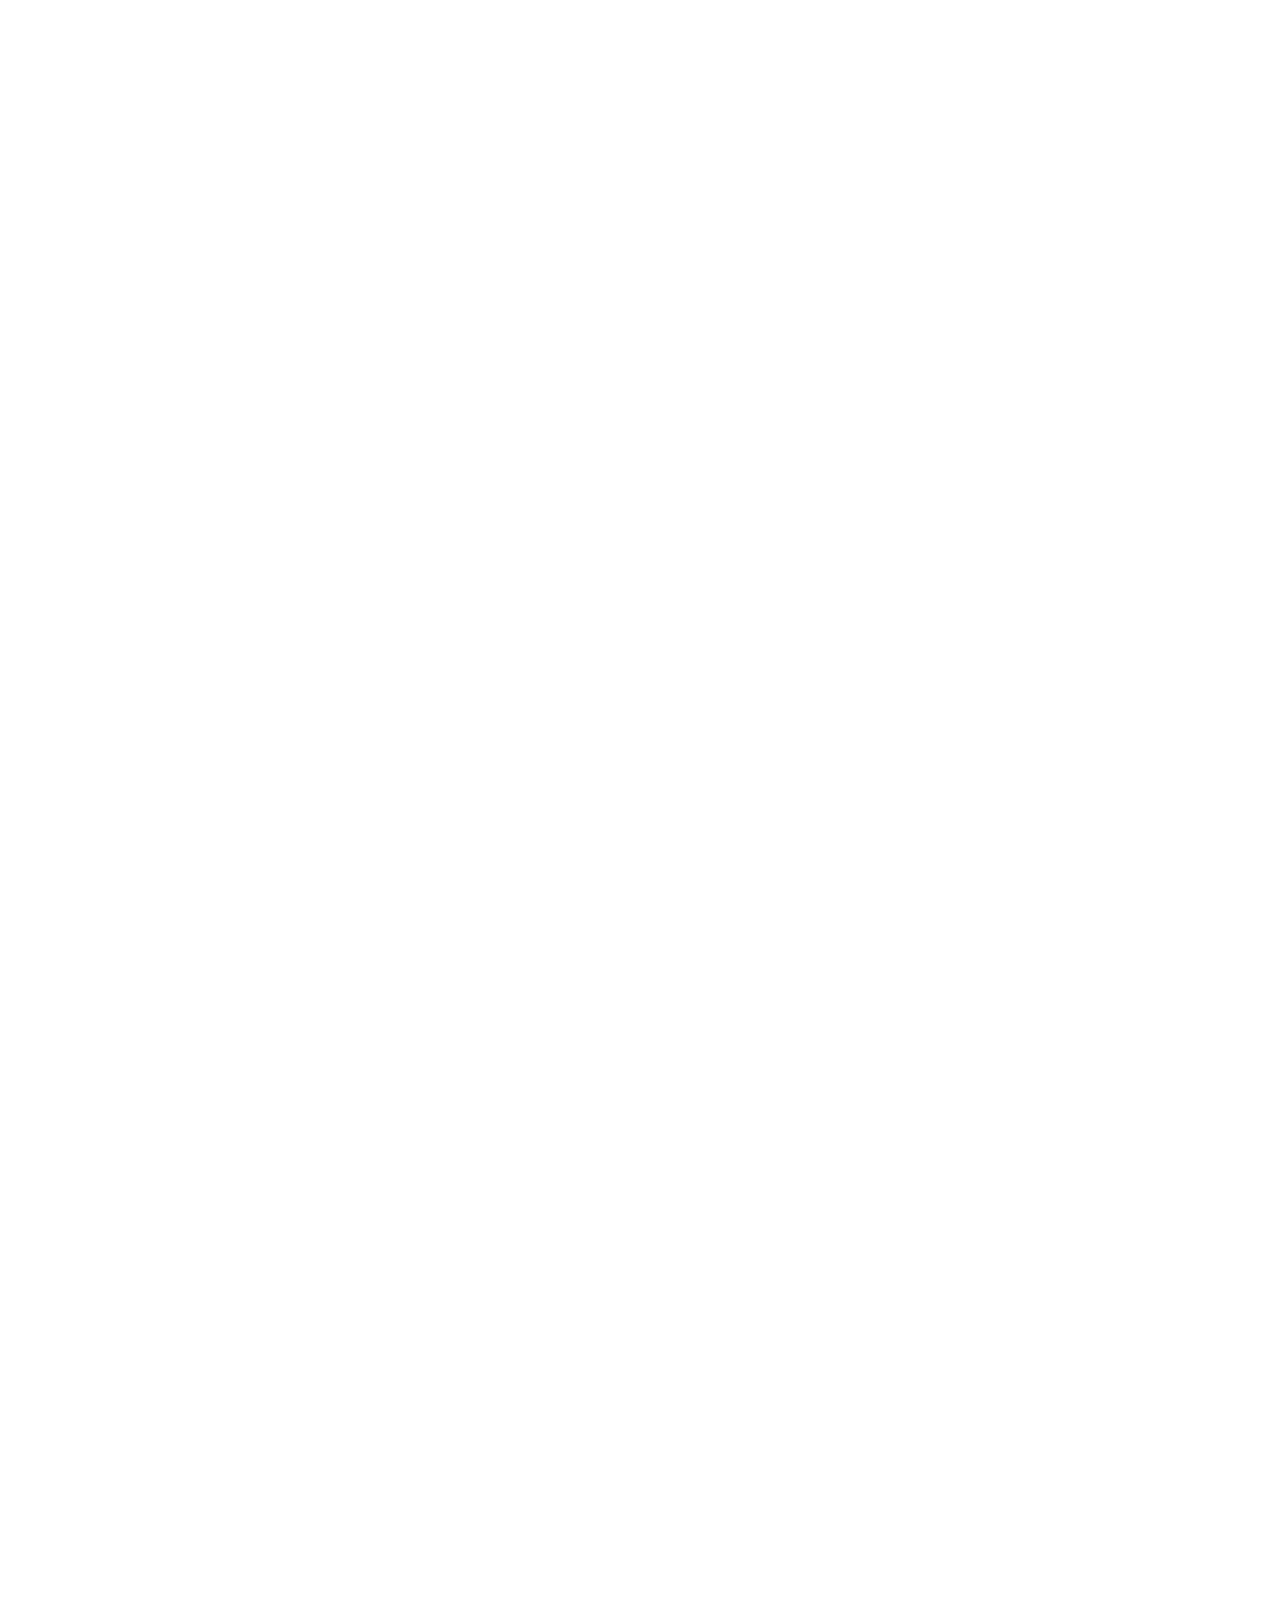
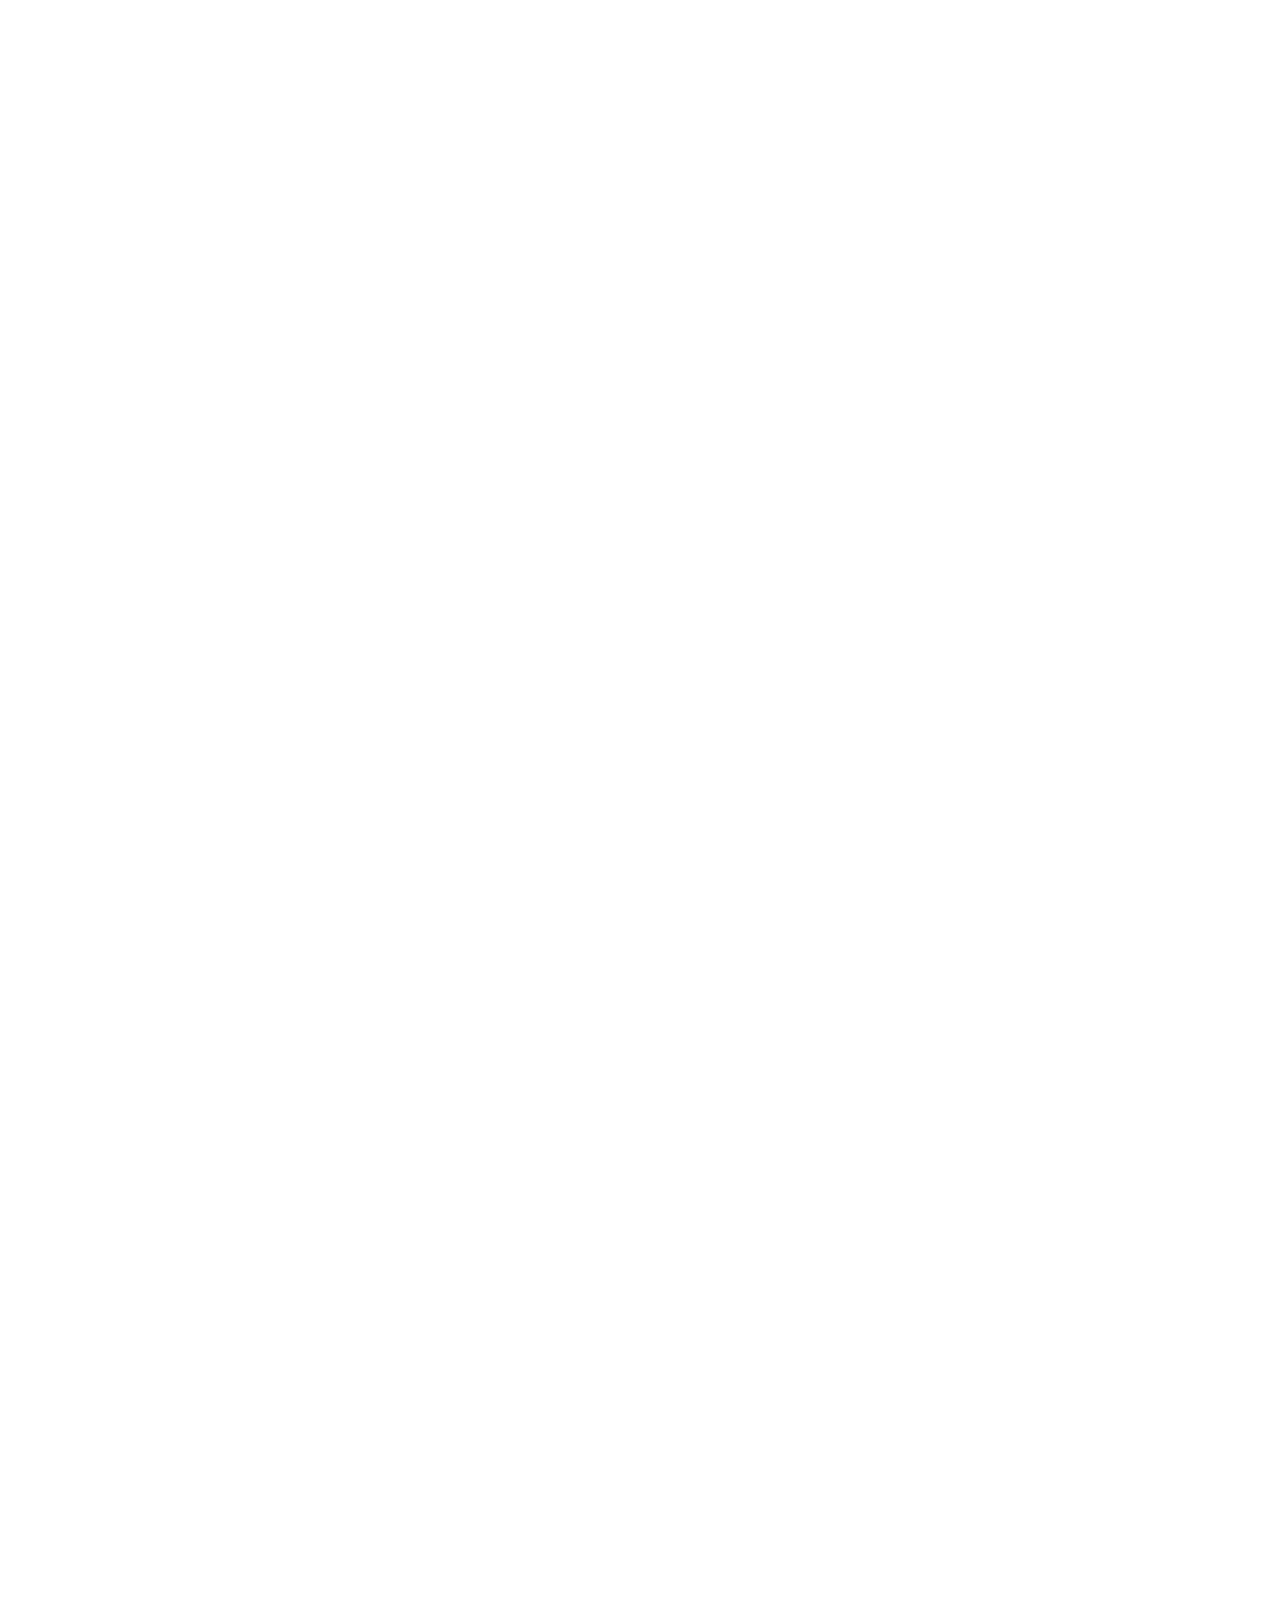
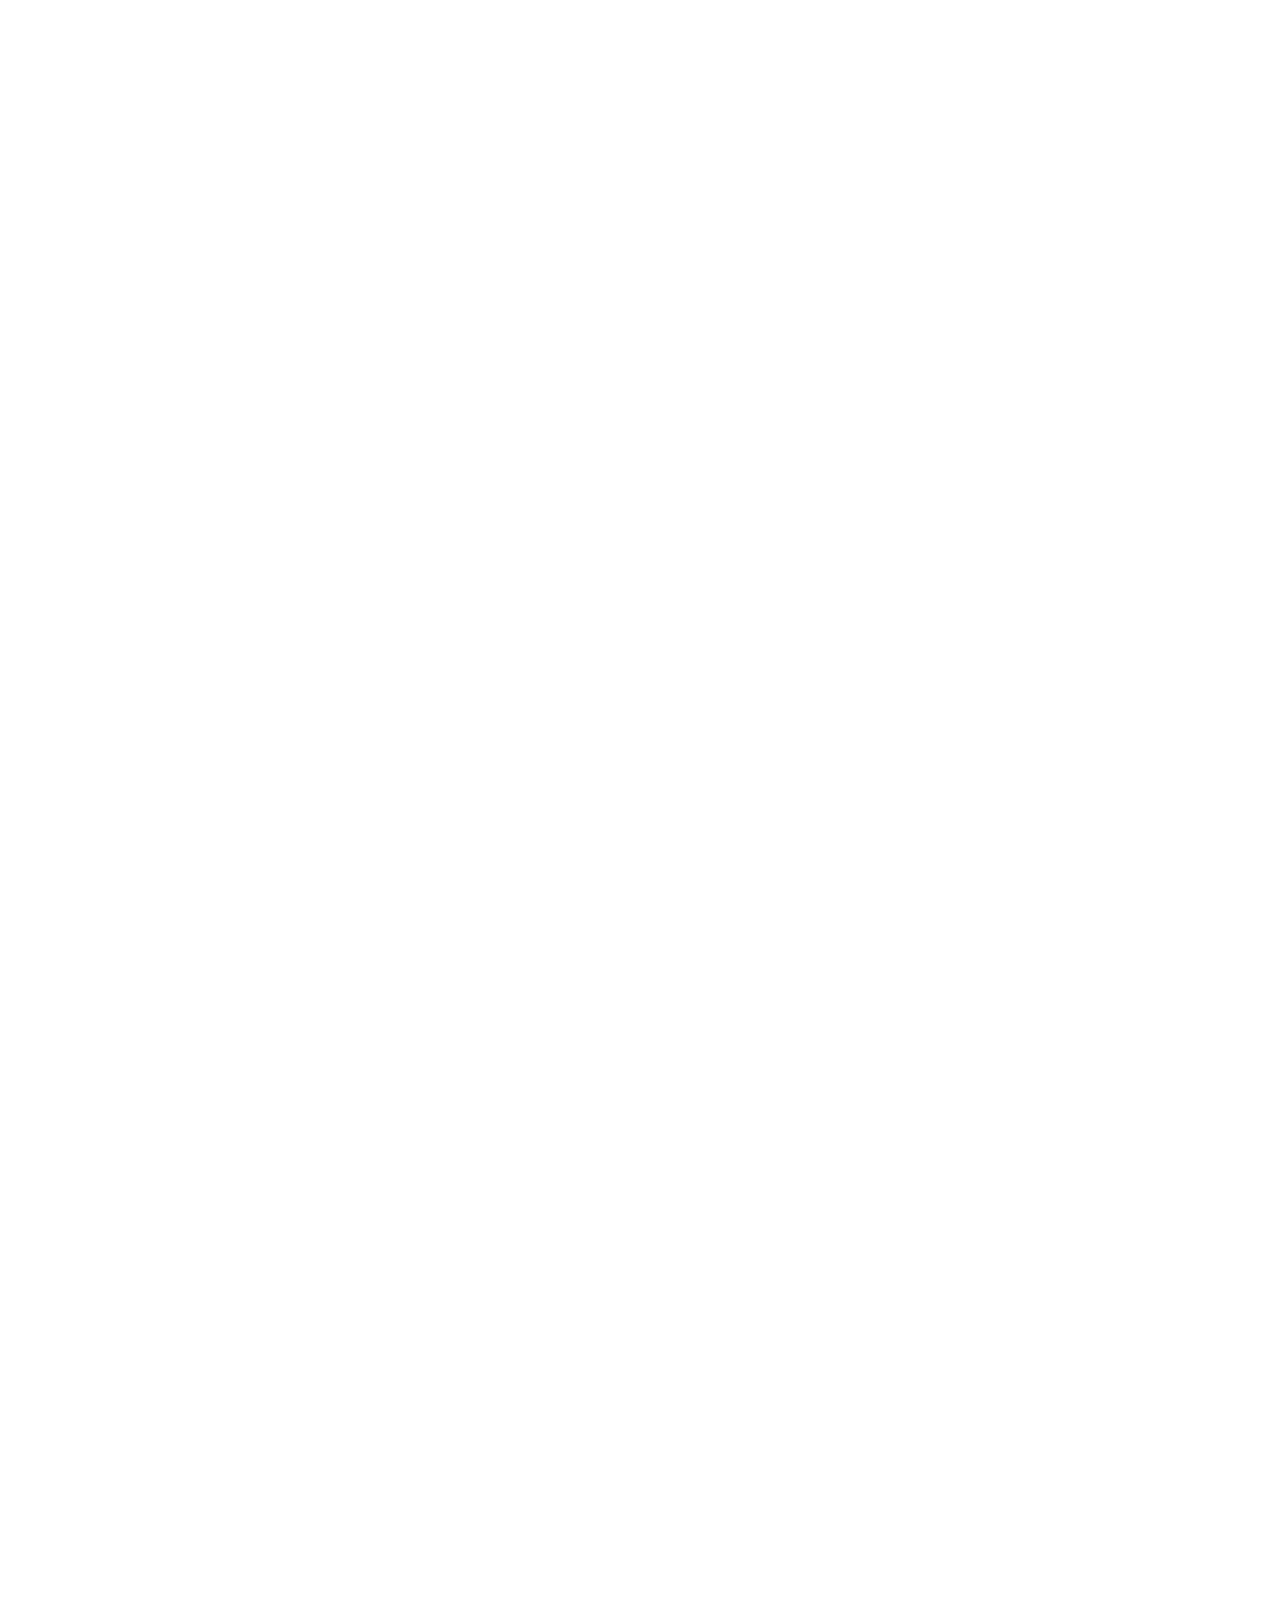
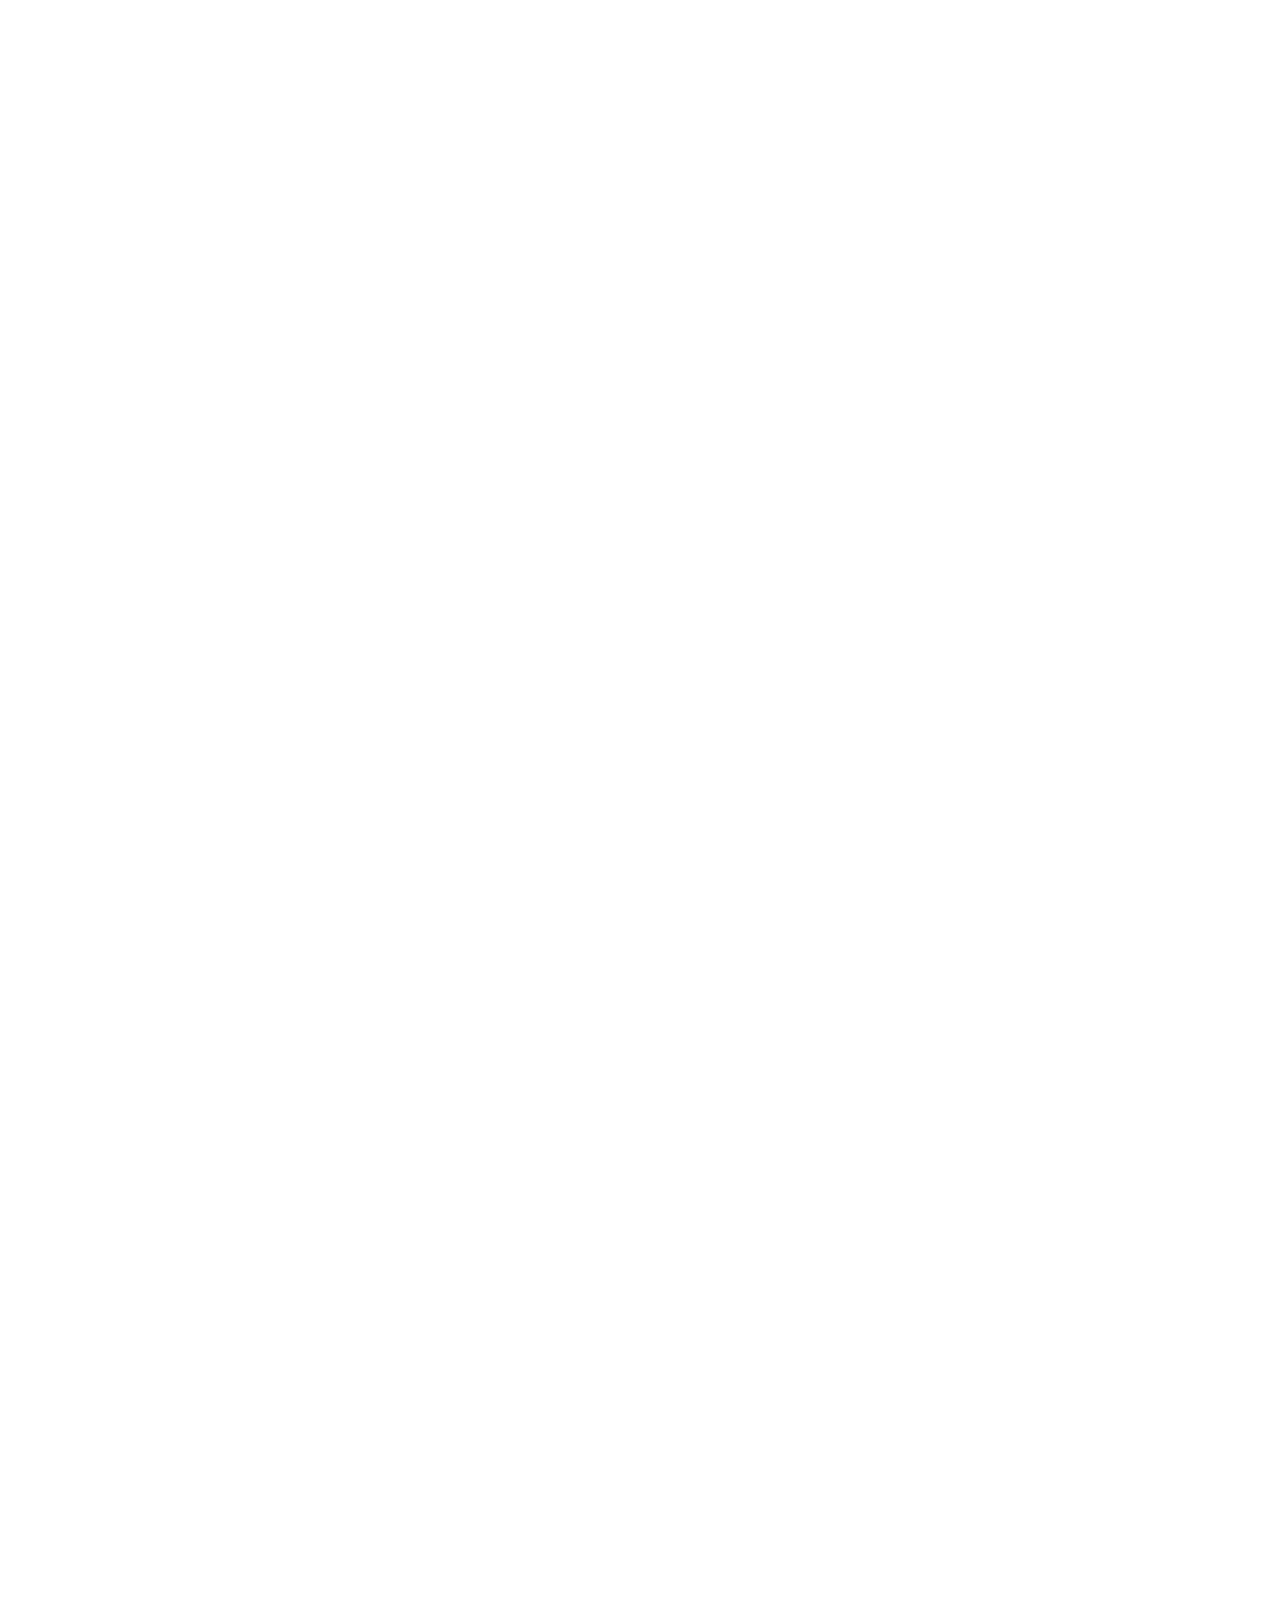
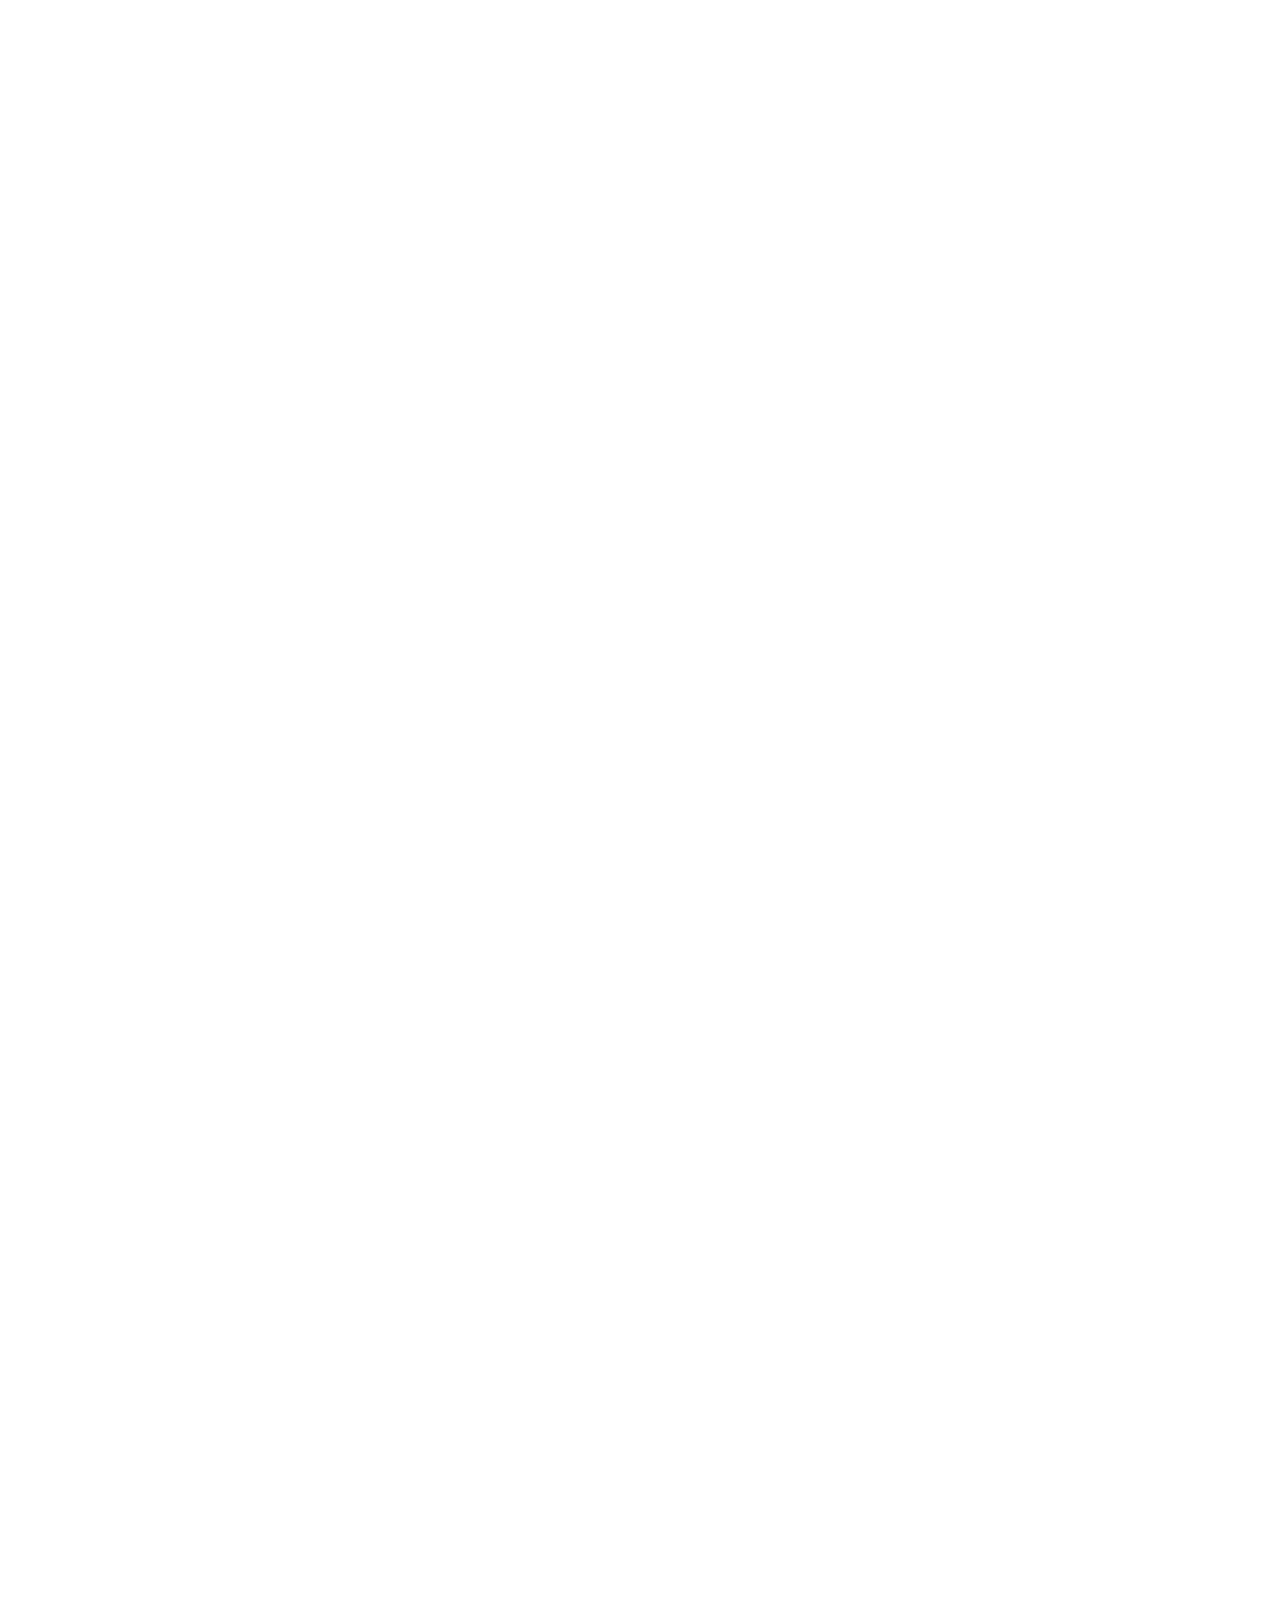
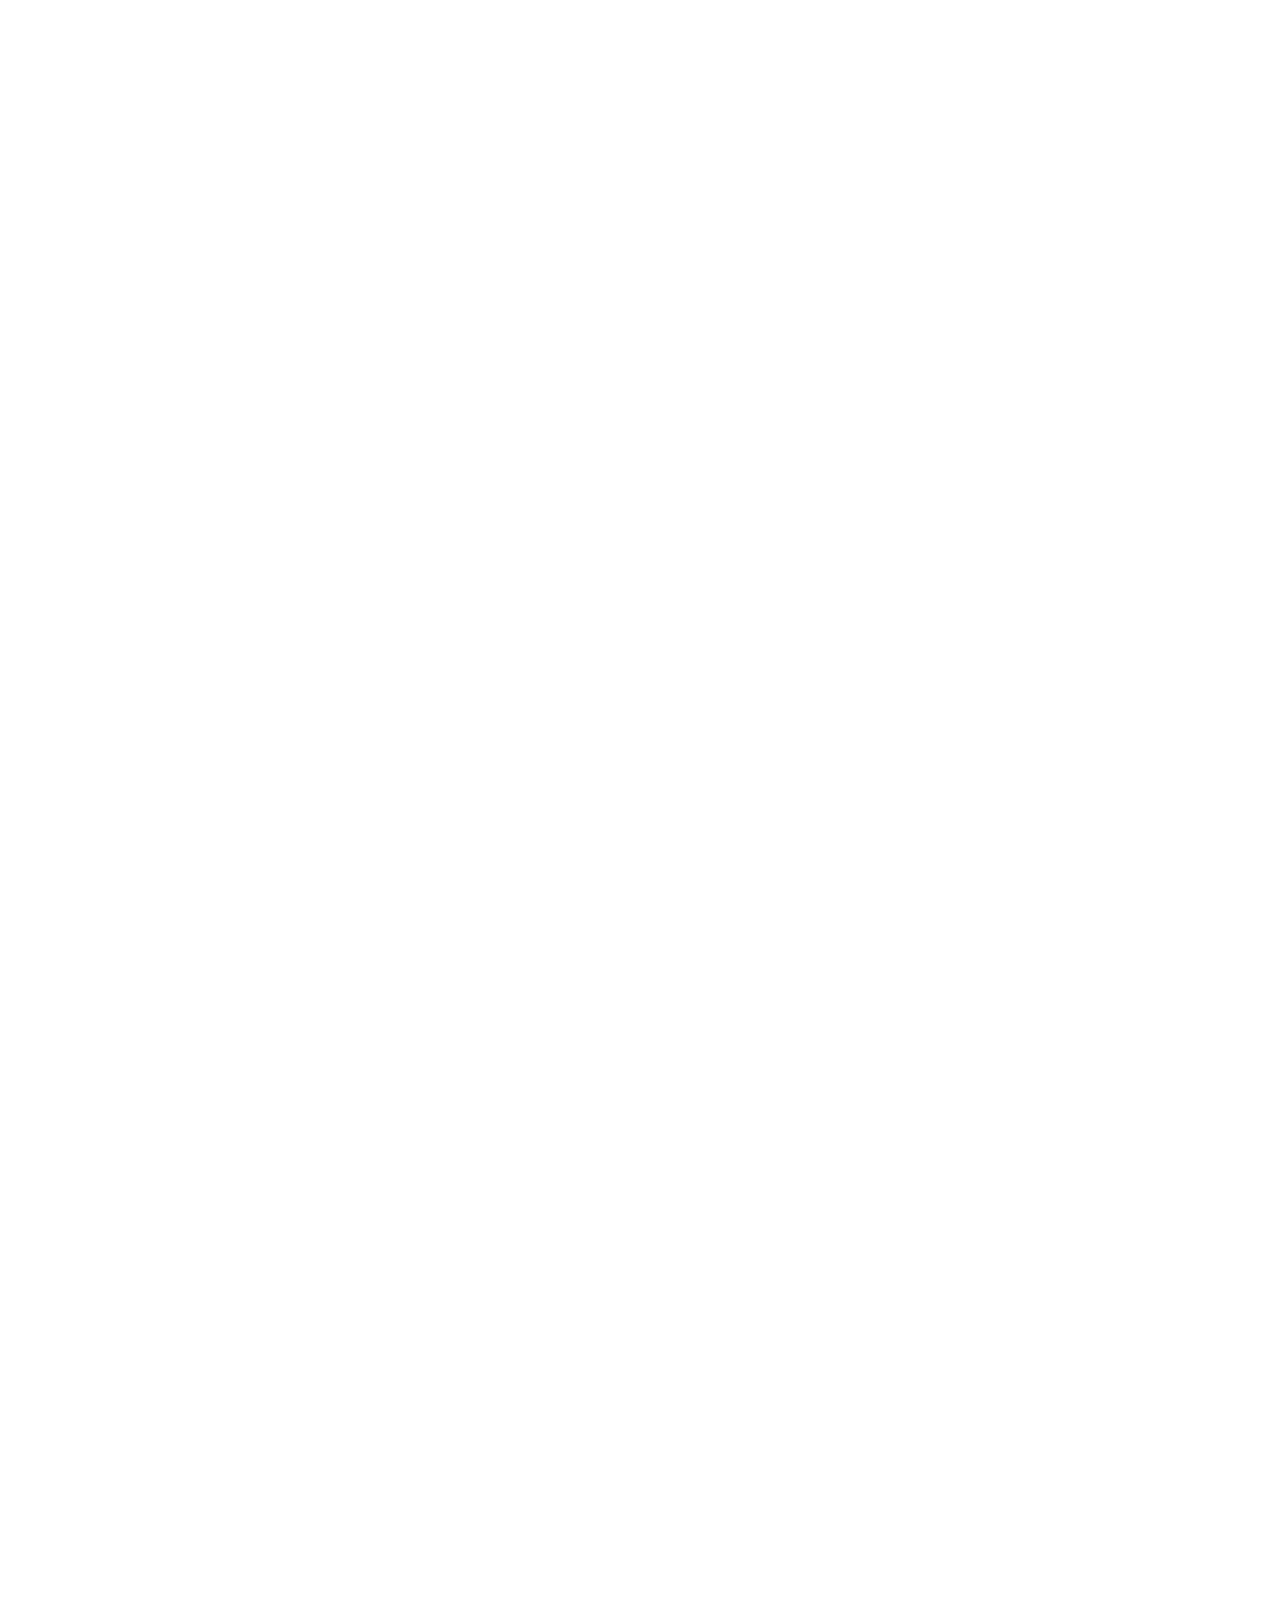
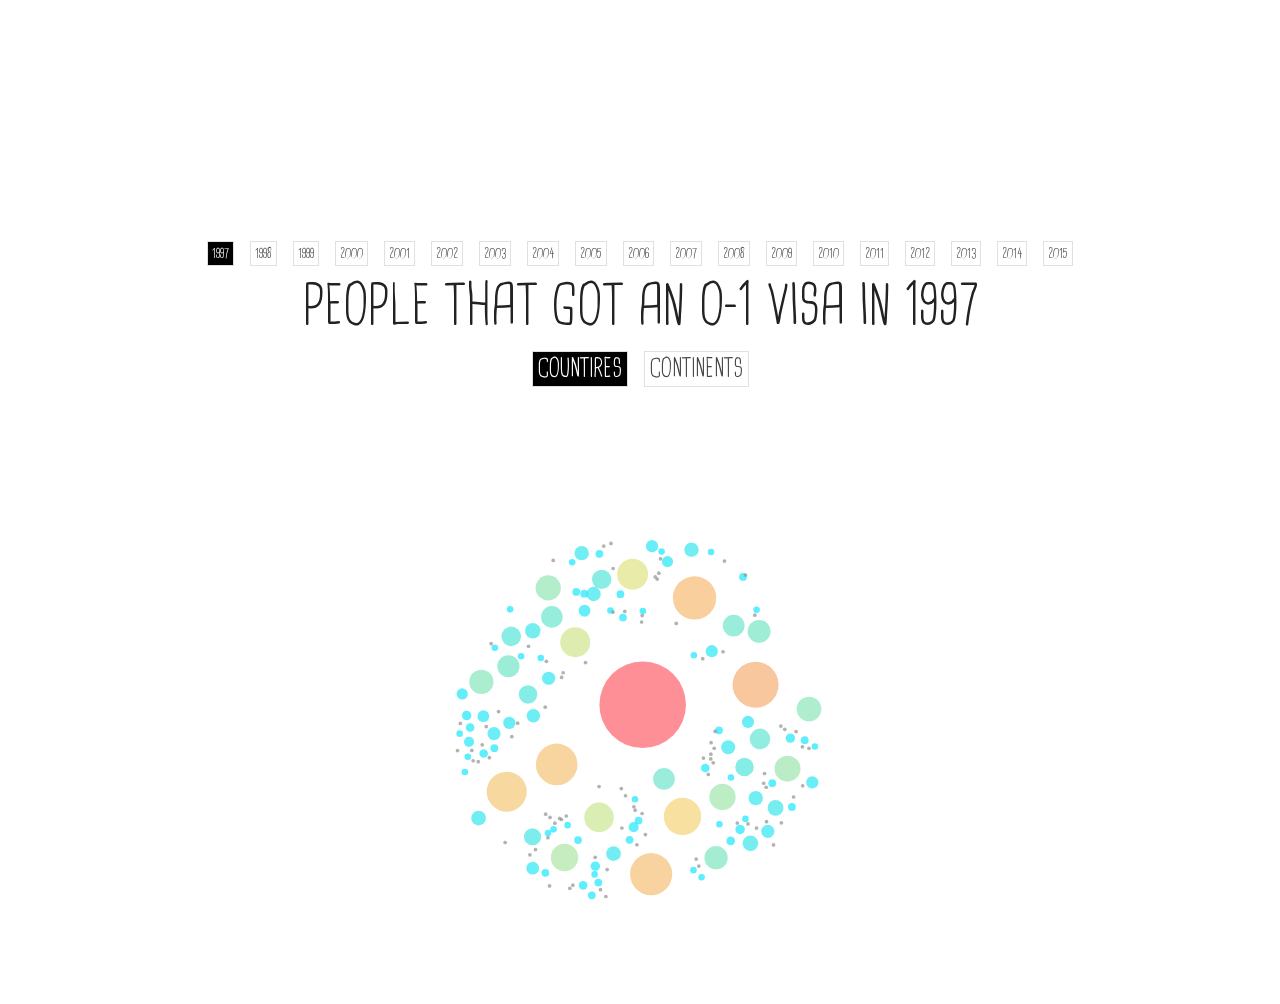
==== commit d02dc961: "audio control" ====
--- a/index.html
+++ b/index.html
@@ -13,9 +13,12 @@
 <body>
 <h3 id="where"></h3>
 <div id="progress" data-0="width:0%;" data-end="width:100%;"></div>
+
 <div id="bg1" data-0="background-position:0px 0px;" data-end="background-position:-500px -25000px;"></div>
 <div id="bg2" data-0="background-position:0px 0px;" data-end="background-position:-500px -10000px;"></div>
 <div id="bg3" data-0="background-position:0px 0px;" data-end="background-position:-500px -8000px;"></div>
+
+
 <div id="wrapper">
 	<section id="intro" class="section">
 		<div id="infoWrap">
@@ -46,25 +49,23 @@
 						<img src="images/bird-visa-01.gif" >
 					</div>
 					<div class="float">
-						<h2>"Border Officer : Why did't you say that when you came in?"</h2>
-
-						<h2>"Me : I don't know sir..</br>Yes, I have an O1 visa.."</h2>
-
-						<h2>"Bird : I don't know sir..</br>I have an O1 visa.."</h2>
-						<audio id="audioOne" src="audios/Border_Officer.mp3" preload controls></audio>
+						<h2>"Border Officer : Why did't you say that when you came in?</br>Bird : I don't know sir..I have an O1 visa.."</h2>
+						<audio id="0" src="audios/Border_Officer.mp3" preload controls></audio>
 
 						
 					</div>
 		</div>
 
 		<div class="bird_visa"  data-anchor-target="#interview" data-1800="top[cubic]:150%;" data-3800="top:50%;" data-4800="display:block;opacity:1; z-index:1;" data-5900="top:-25%; opacity[swing]:-1; z-index:-1;" data-5901="display:none;">
+
+
 					
 					<div class="float shadow">
 						<img src="images/bird-visa-02.gif" >
 					</div>
 					<div class="float">
 						<h2>"..So that is why I ended up with O1..</br>..the O1 was my salvation"</h2>
-						<audio id="audioOne" src="audios/o1_was_my_salvation.mp3" preload controls ></audio>
+						<audio id="1" src="audios/o1_was_my_salvation.mp3" preload controls ></audio>
 						
 					</div>
 		</div>
@@ -76,7 +77,7 @@
 					</div>
 					<div class="float">
 						<h2>"I started 3,4 month before speaking to my lawyer..</br>and after speaking with my lawyer it took 4 complete month"</h2>
-						<audio id="audioOne" src="audios/took_8_months.mp3" preload controls ></audio>
+						<audio id="2" src="audios/took_8_months.mp3" preload controls ></audio>
 						
 					</div>
 		</div>
@@ -88,7 +89,7 @@
 					</div>
 					<div class="float">
 						<h2>"Dummy Text of Quotes in the interviews</br>Dummy Text of Quotes in the interviews"</h2>
-						<audio id="audioOne" src="audios/lalalaaa.mp3" preload controls ></audio>
+						<audio id="3" src="audios/lalalaaa.mp3" preload controls ></audio>
 						
 					</div>
 		</div>
@@ -98,7 +99,9 @@
 	
 
 	<section id="resources" class="section" >
-		<div id="title" data-anchor-target="#resources" data-bottom-top="top:100%;" data--300-top="top:0px;"  data-center-bottom="top: 0px; display:block;opacity:1" data-45p-top-bottom="top:-70px; display:none;">
+		<div id="title" data-anchor-target="#resources" data-bottom-top="top:100%;display:block;" data--300-top="top:0px;" data-13500=="top: 0px; display:block; opacity:1" data-14000="top:-70px; display:none;">
+		
+
 			<h1>RESOURCES</h1>
 		</div>
 
@@ -106,80 +109,95 @@
 		<!-- MOVE UP: 2000PX STAY: 1000PX DISSAPEAR: 1200PX | NEXT COMMING UP +800PX FROM END OF STAY-->
 
 		<!-- Recommandation -->
-		<div class="bird_resource" data-anchor-target="#resources" data-bottom-top="top:150%;" data--300-top="top:50%;"  data-10000="left:50%; display:block;opacity:1; z-index:1;" data-11500="left:-25%; opacity[swing]:-1; z-index:-1;" data-11501="display:none;">
+		<div class="bird_resource" data-anchor-target="#resources" data-bottom-top="top:150%;" data--300-top="top:50%;"  data-9500="left:50%; display:block;opacity:1; z-index:1;" data-10500="left:-25%; opacity[swing]:-1; z-index:-1;" data-10501="display:none;">
 					
 					<div class="floatL">
 						<img src="images/advisory_opinion.png" >
 					</div>
 					<div class="float">
-						<h2 class="resources_heading">Recommandation letters</h2>
-						<p class="resources_heading">
-						Lorem ipsum dolor sit amet, consectetuer adipiscing elit. Aenean commodo ligula eget dolor. Aenean massa. Cum sociis natoque penatibus et magnis dis parturient montes, nascetur ridiculus mus.
-						</p>
-						<p class="resources_heading">
-							Nulla consequat massa quis enim. Donec pede justo, fringilla vel, aliquet nec, vulputate eget, arcu. In enim justo, rhoncus ut, imperdiet a, venenatis vitae, justo. Nullam dictum felis eu pede mollis pretium. Integer tincidunt. Cras dapibus. Vivamus elementum semper nisi. Aenean vulputate eleifend tellus.
-						</p>
+<!-- 						<h2 class="resources_heading">Recommandation letters</h2>
+ -->					<p class="resources_heading">
+						Advisory Opinion Letters aka Reccomendation Letters are usually included in an application. These are most often drafted by your lawyer or you and then sent to the person to review, print, and sign on their letterhead. 
+						</p>
+						<p class="resources_heading">				
+						USCIS does not have a minimum or maximum number of letters they ask for so it is really up to you. Most people submit anywhere from 5 to 12, the average being somewhere on the higher side like 9-10. The letters should come from experts in your field, people who have worked with you and can vouch for you. A tip in this part of the process is to also include press about them so as to prove their credentials and avoid multiple letters from your academic instituion..
+						</p>
+					</div>
+					<div class="float imageSlide">
+						<img src="images/dummyEx.jpg">
+						<img src="images/dummyEx.jpg">
+						<img src="images/dummyEx.jpg">
 					</div>
 		</div>
 		
 		<!-- PRESS -->
-		<div class="bird_resource" data-10500="top:50%;left:150%;"  data-11000="left:50%;" data-12000="left:50%; display:block;opacity:1; z-index:1;" data-13500="left:-25%; opacity[swing]:-1; z-index:-1;" data-13501="display:none;">
+		<div class="bird_resource" data-9500="top:50%;left:150%;"  data-10000="left:50%;" data-11000="left:50%; display:block;opacity:1; z-index:1;" data-11500="left:-25%; opacity[swing]:-1; z-index:-1;" data-11501="display:none;">
 					
 					<div class="floatL">
 						<img src="images/press.png" >
 					</div>
 					<div class="float">
-						<h2 class="resources_heading">PRESS</h2>
-						<p class="resources_heading">
-						Lorem ipsum dolor sit amet, consectetuer adipiscing elit. Aenean commodo ligula eget dolor. Aenean massa. Cum sociis natoque penatibus et magnis dis parturient montes, nascetur ridiculus mus.
-						</p>
-						<p class="resources_heading">
-							Nulla consequat massa quis enim. Donec pede justo, fringilla vel, aliquet nec, vulputate eget, arcu. In enim justo, rhoncus ut, imperdiet a, venenatis vitae, justo. Nullam dictum felis eu pede mollis pretium. Integer tincidunt. Cras dapibus. Vivamus elementum semper nisi. Aenean vulputate eleifend tellus.
-						</p>
+<!-- 						<h2 class="resources_heading">Recommandation letters</h2>
+ -->					<p class="resources_heading">
+						Advisory Opinion Letters aka Reccomendation Letters are usually included in an application. These are most often drafted by your lawyer or you and then sent to the person to review, print, and sign on their letterhead. 
+						</p>
+						<p class="resources_heading">				
+						USCIS does not have a minimum or maximum number of letters they ask for so it is really up to you. Most people submit anywhere from 5 to 12, the average being somewhere on the higher side like 9-10. The letters should come from experts in your field, people who have worked with you and can vouch for you. A tip in this part of the process is to also include press about them so as to prove their credentials and avoid multiple letters from your academic instituion..
+						</p>
+					</div>
+					<div class="float imageSlide">
+						<img src="images/dummyEx.jpg">
+						<img src="images/dummyEx.jpg">
+						<img src="images/dummyEx.jpg">
 					</div>
 		</div>
 
 		<!-- itenerary -->
-		<div class="bird_resource"  data-12000="top:50%;left:150%;"  data-12500="left:50%;" data-13500="left:50%; display:block;opacity:1; z-index:1;" data-15000="left:-25%; opacity[swing]:-1; z-index:-1;" data-15001="display:none;">
+		<div class="bird_resource"  data-11000="top:50%;left:150%;"  data-11500="left:50%;" data-12500="left:50%; display:block;opacity:1; z-index:1;" data-13000="left:-25%; opacity[swing]:-1; z-index:-1;" data-13001="display:none;">
 					
 					<div class="floatL">
 						<img src="images/Itineraries.png" >
 					</div>
 					<div class="float">
-						<h2 class="resources_heading">Itenerary</h2>
-						<p class="resources_heading">
-						Lorem ipsum dolor sit amet, consectetuer adipiscing elit. Aenean commodo ligula eget dolor. Aenean massa. Cum sociis natoque penatibus et magnis dis parturient montes, nascetur ridiculus mus.
-						</p>
-						<p class="resources_heading">
-							Nulla consequat massa quis enim. Donec pede justo, fringilla vel, aliquet nec, vulputate eget, arcu. In enim justo, rhoncus ut, imperdiet a, venenatis vitae, justo. Nullam dictum felis eu pede mollis pretium. Integer tincidunt. Cras dapibus. Vivamus elementum semper nisi. Aenean vulputate eleifend tellus.
-						</p>
+<!-- 						<h2 class="resources_heading">Recommandation letters</h2>
+ -->					<p class="resources_heading">
+						Advisory Opinion Letters aka Reccomendation Letters are usually included in an application. These are most often drafted by your lawyer or you and then sent to the person to review, print, and sign on their letterhead. 
+						</p>
+						<p class="resources_heading">				
+						USCIS does not have a minimum or maximum number of letters they ask for so it is really up to you. Most people submit anywhere from 5 to 12, the average being somewhere on the higher side like 9-10. The letters should come from experts in your field, people who have worked with you and can vouch for you. A tip in this part of the process is to also include press about them so as to prove their credentials and avoid multiple letters from your academic instituion..
+						</p>
+					</div>
+					<div class="float imageSlide">
+						<img src="images/dummyEx.jpg">
+						<img src="images/dummyEx.jpg">
+						<img src="images/dummyEx.jpg">
 					</div>
 		</div>
 
 		<!-- DEAL MEMO -->
-		<div class="bird_resource" data-13500="top:50%;left:150%;"  data-14000="left:50%;" data-15000="left:50%; display:block;opacity:1; z-index:1;" data-16500="left:-25%; opacity[swing]:-1; z-index:-1;" data-16501="display:none;">
+		<div class="bird_resource" data-12500="top:50%;left:150%;"  data-13000="left:50%;" data-14000="left:50%; display:block;opacity:1; z-index:1;" data-14500="left:-25%; opacity[swing]:-1; z-index:-1;" data-14501="display:none;">
 					
 					<div class="floatL">
 						<img src="images/deal_memos.png" >
 					</div>
 					<div class="float">
-						<h2 class="resources_heading">Deal Memos</h2>
-						<p class="resources_heading">
-						Lorem ipsum dolor sit amet, consectetuer adipiscing elit. Aenean commodo ligula eget dolor. Aenean massa. Cum sociis natoque penatibus et magnis dis parturient montes, nascetur ridiculus mus.
-						</p>
-						<p class="resources_heading">
-							Nulla consequat massa quis enim. Donec pede justo, fringilla vel, aliquet nec, vulputate eget, arcu. In enim justo, rhoncus ut, imperdiet a, venenatis vitae, justo. Nullam dictum felis eu pede mollis pretium. Integer tincidunt. Cras dapibus. Vivamus elementum semper nisi. Aenean vulputate eleifend tellus.
-						</p>
+<!-- 						<h2 class="resources_heading">Recommandation letters</h2>
+ -->					<p class="resources_heading">
+						Advisory Opinion Letters aka Reccomendation Letters are usually included in an application. These are most often drafted by your lawyer or you and then sent to the person to review, print, and sign on their letterhead. 
+						</p>
+						<p class="resources_heading">				
+						USCIS does not have a minimum or maximum number of letters they ask for so it is really up to you. Most people submit anywhere from 5 to 12, the average being somewhere on the higher side like 9-10. The letters should come from experts in your field, people who have worked with you and can vouch for you. A tip in this part of the process is to also include press about them so as to prove their credentials and avoid multiple letters from your academic instituion..
+						</p>
+					</div>
+					<div class="float imageSlide">
+						<img src="images/dummyEx.jpg">
+						<img src="images/dummyEx.jpg">
+						<img src="images/dummyEx.jpg">
 					</div>
 		</div>
 				
 	</section>
 	
-	
-	<section id="dataViz" class="section" >
-		<iframe src="dataviz.html" style="width: 100%; height:100%; border: none; z-index:-100;" scrolling="no"></iframe>
-	</section>
-
 	<section id="BG">
 			
 
@@ -207,15 +225,18 @@
 				<img src="images/bird-02.png">
 			</div>
 
-			<!-- <div class="rellax bird_07" data-rellax-speed="6">
-				<img src="images/bird-01.png">
-			</div> -->
-
-	</section>
+	</section>
+	
+	<section id="dataViz" class="section" >
+		<iframe src="dataviz.html" style="width: 100%; height:100%; border: none; z-index:-100;" scrolling="no"></iframe>
+	</section>
+
 </div>
-
 <script type="text/javascript" src="lib/rellax.min.js"></script>
 <script type="text/javascript" src="lib/skrollr.js"></script>
+<script type="text/javascript" src="src/soundControl.js"></script>
+
+
 <script>
 	 
 	 var s = skrollr.init({
--- a/css/main.css
+++ b/css/main.css
@@ -111,22 +111,25 @@
 img{
 	width: 100%;
 }
+
 #bg1, #bg2, #bg3{
 	z-index:-50;
 	top:0;
 	left:0;
-	width:100%;
-	height:100%;
+	width:500px;
+	height:400px;
 
 	background:url(../images/BG_small.png) repeat 0 0;
 }
+
 #bg2{
 	background:url(../images/BG_medium.png) repeat 0 0;
 }
+
 #bg3{
 	background:url(../images/BG_large.png) repeat 0 0;
 }
-}
+
 #BG{
 	position:absolute;
 	top:0;
@@ -291,7 +294,7 @@
 /*resoureces*/
 #resources{
 	z-index: -2;
-	height: 7500px;
+	height: 6000px;
 	width: 1030px;
 	/*background-color: black;*/
 }
@@ -302,12 +305,14 @@
 .floatL{
 	float: left;
 	height: 430px;
+	/*padding-top: 40px;*/
 }
 
 .bird_resource{
 	/*margin-top:3%;*/
 	z-index: 1;
 	width: 930px;
+	height: 430px;
 	margin: 0 auto;
 	top: 50%;
 	left: 50%;
@@ -319,7 +324,18 @@
 	margin-left: 60px;
 	margin-bottom: 25px;
 }
-
+.imageSlide{
+	height: 140px;
+	text-align: right;
+	position: absolute;
+	right: 0;
+	bottom: 0;
+}
+.imageSlide >img{
+	width: 120px;
+	height: 100%;
+	margin: 0 4px;
+}
 #dataViz{
 	/*position: fixed;*/
 	/*padding-top: 20px;*/
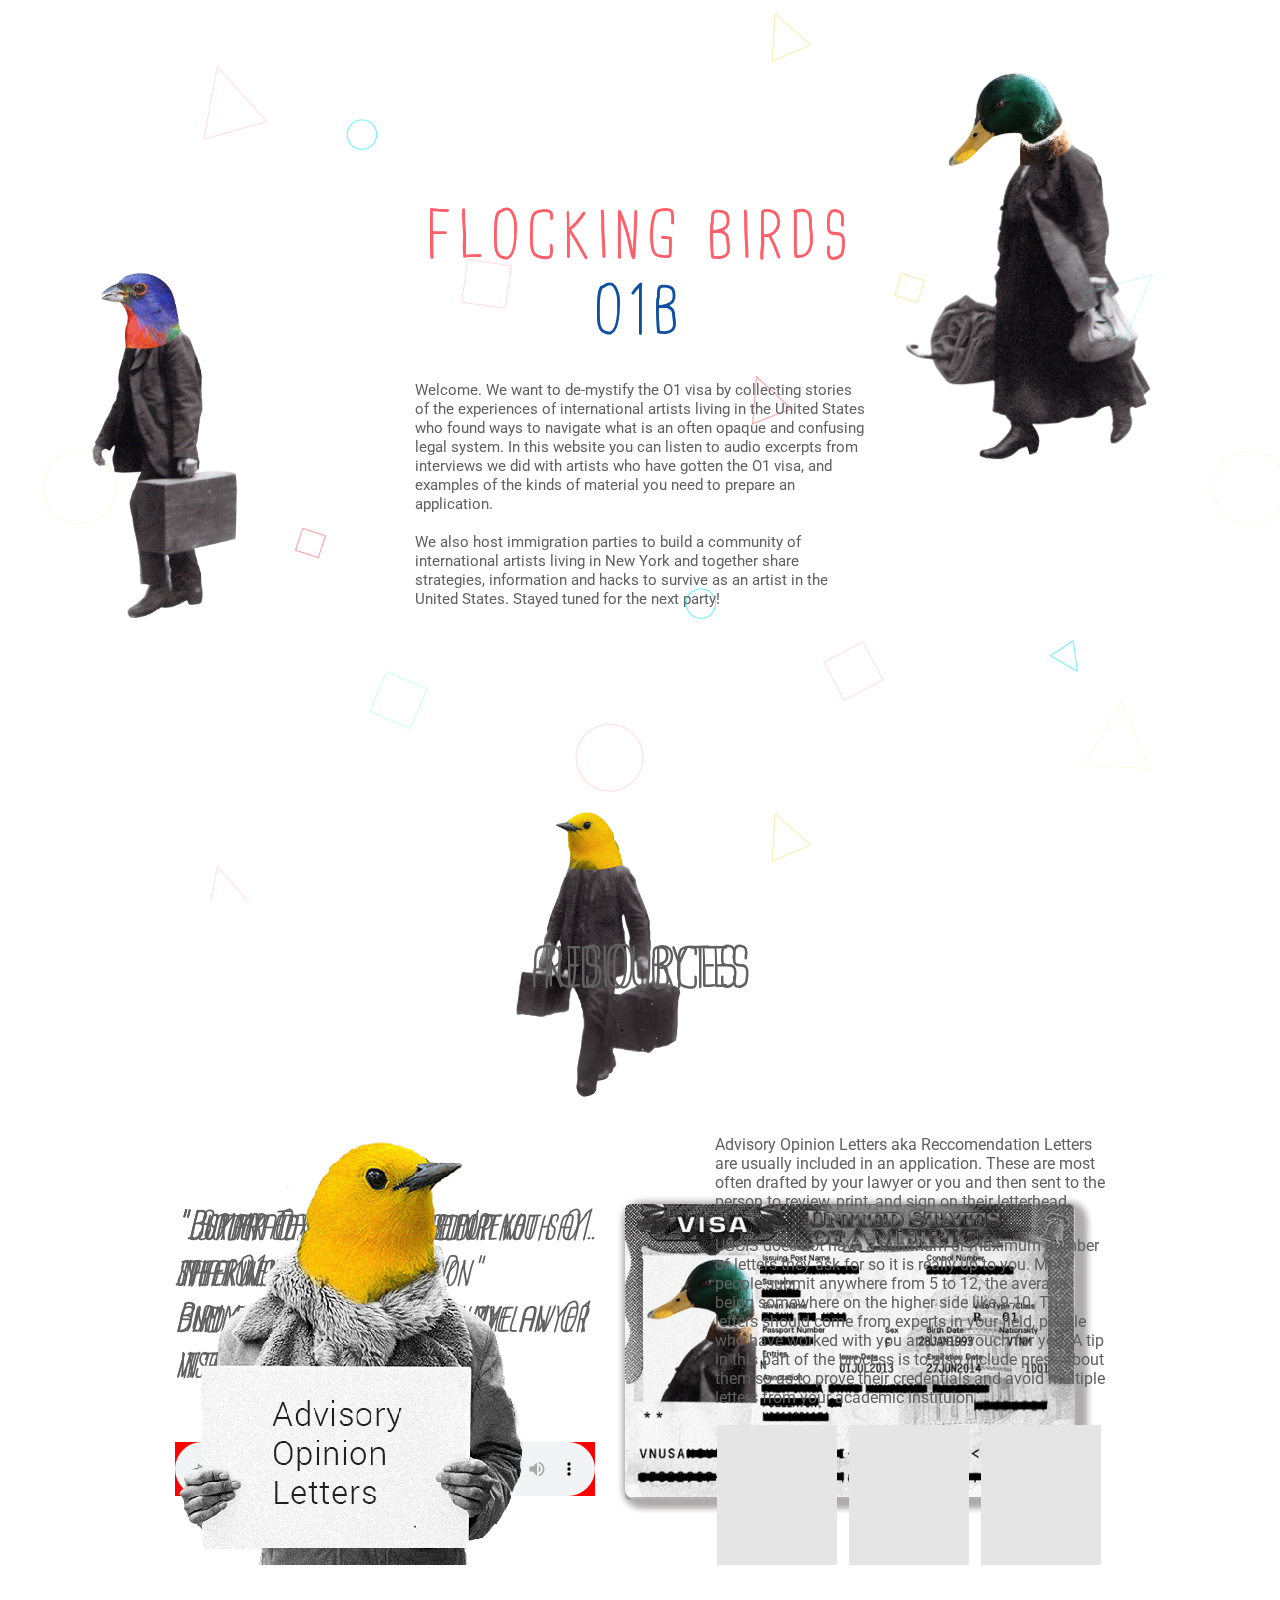
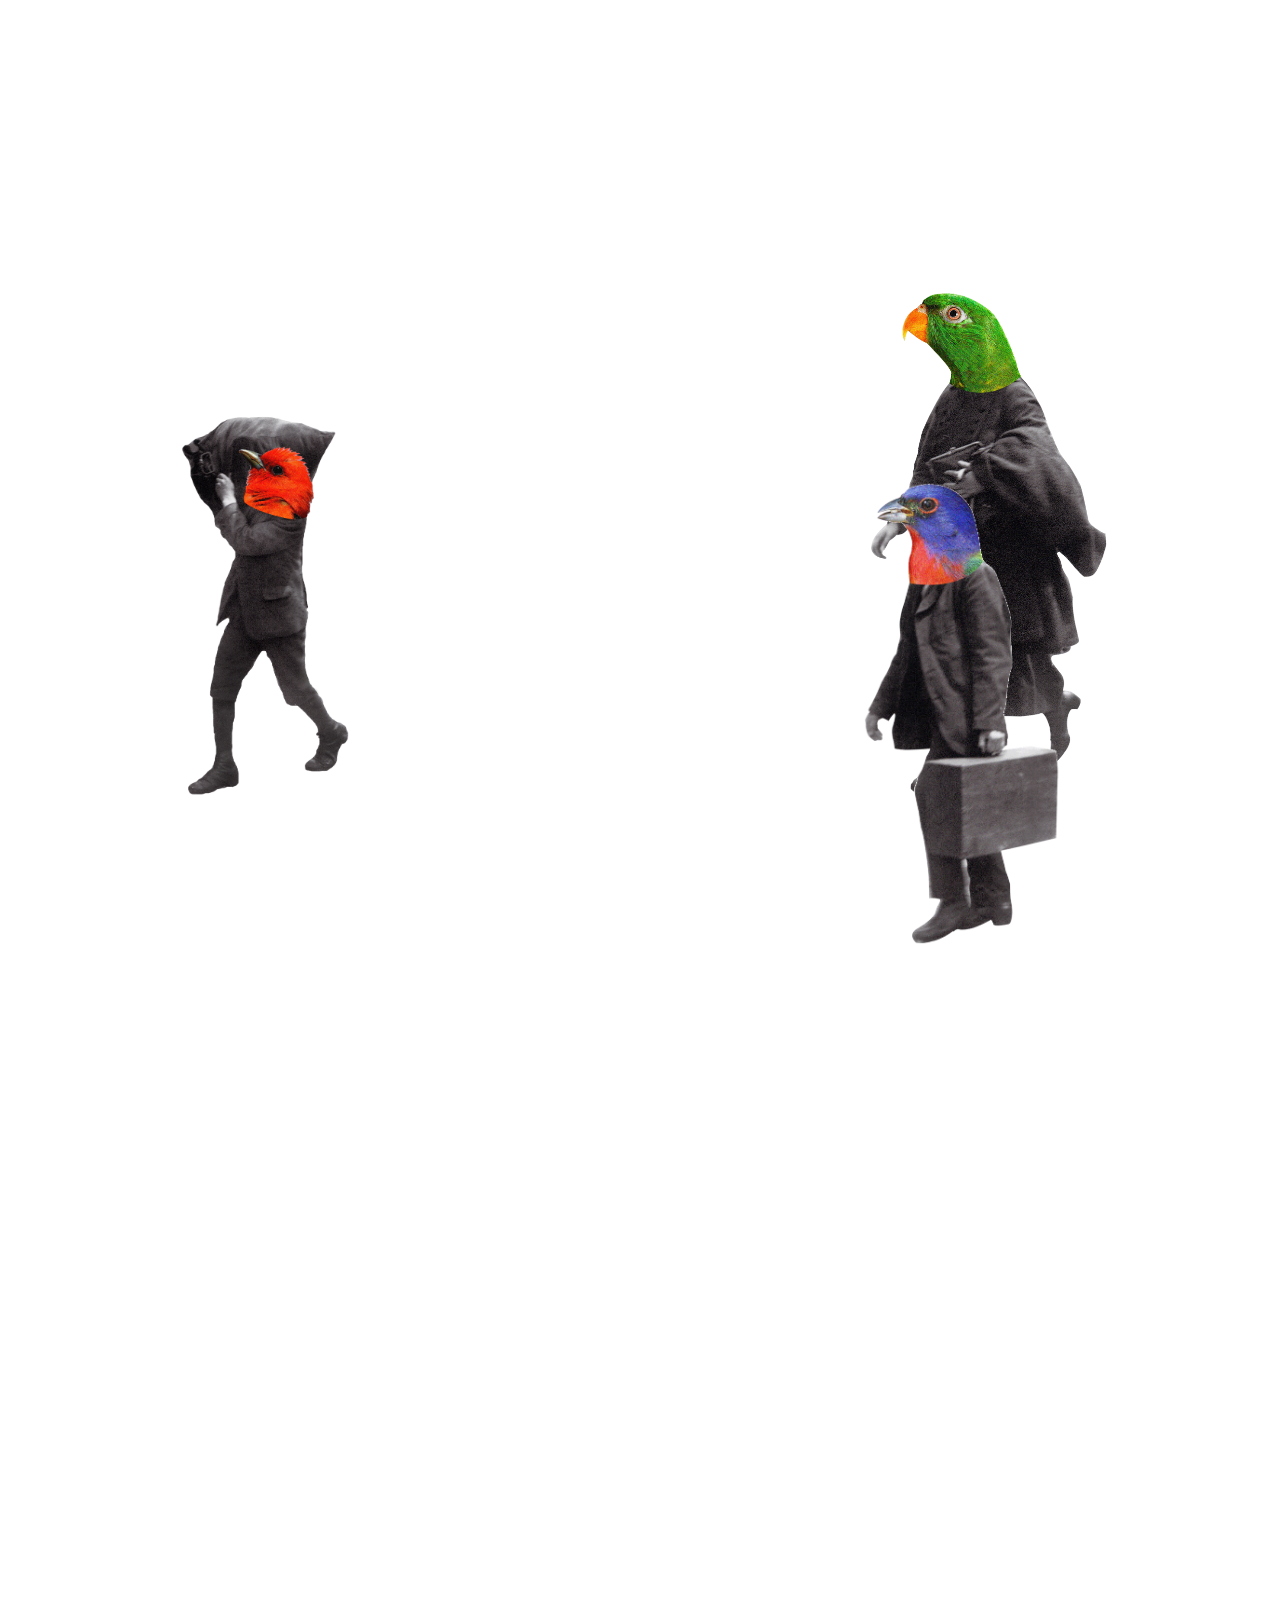
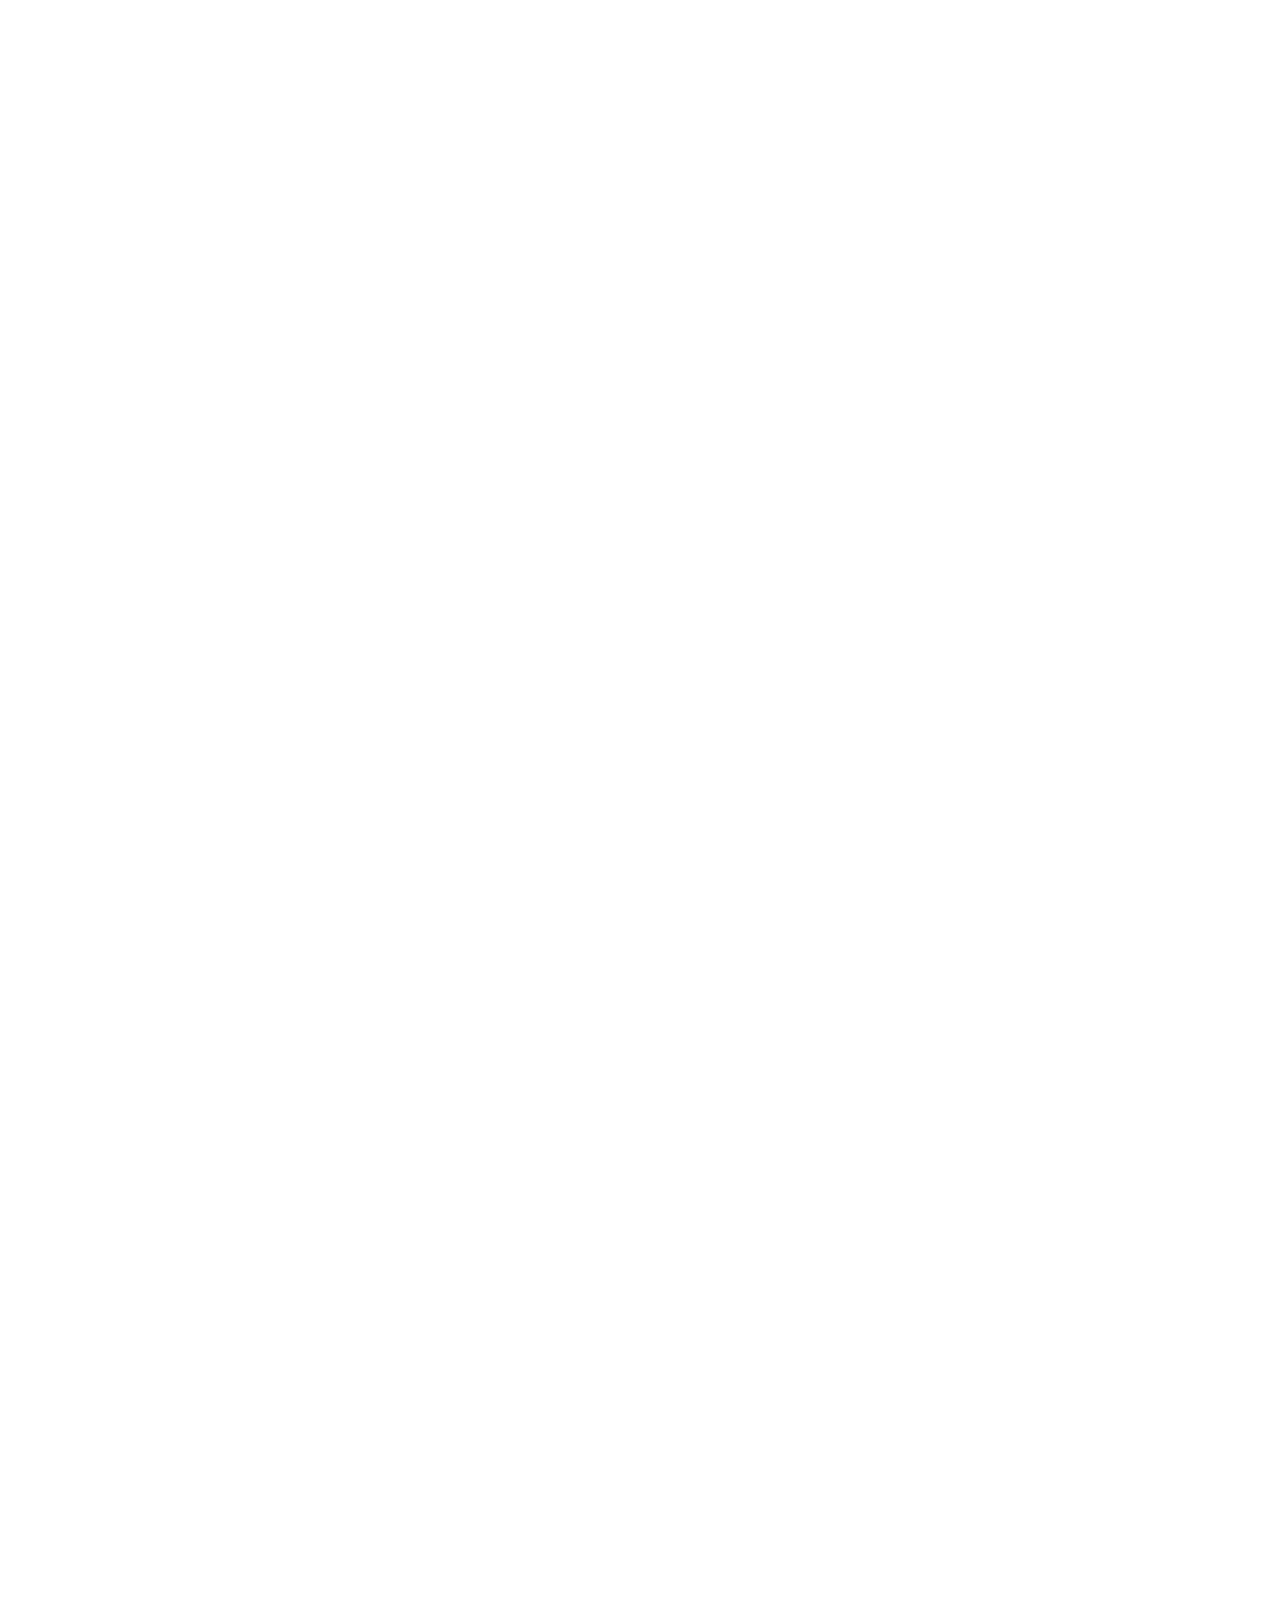
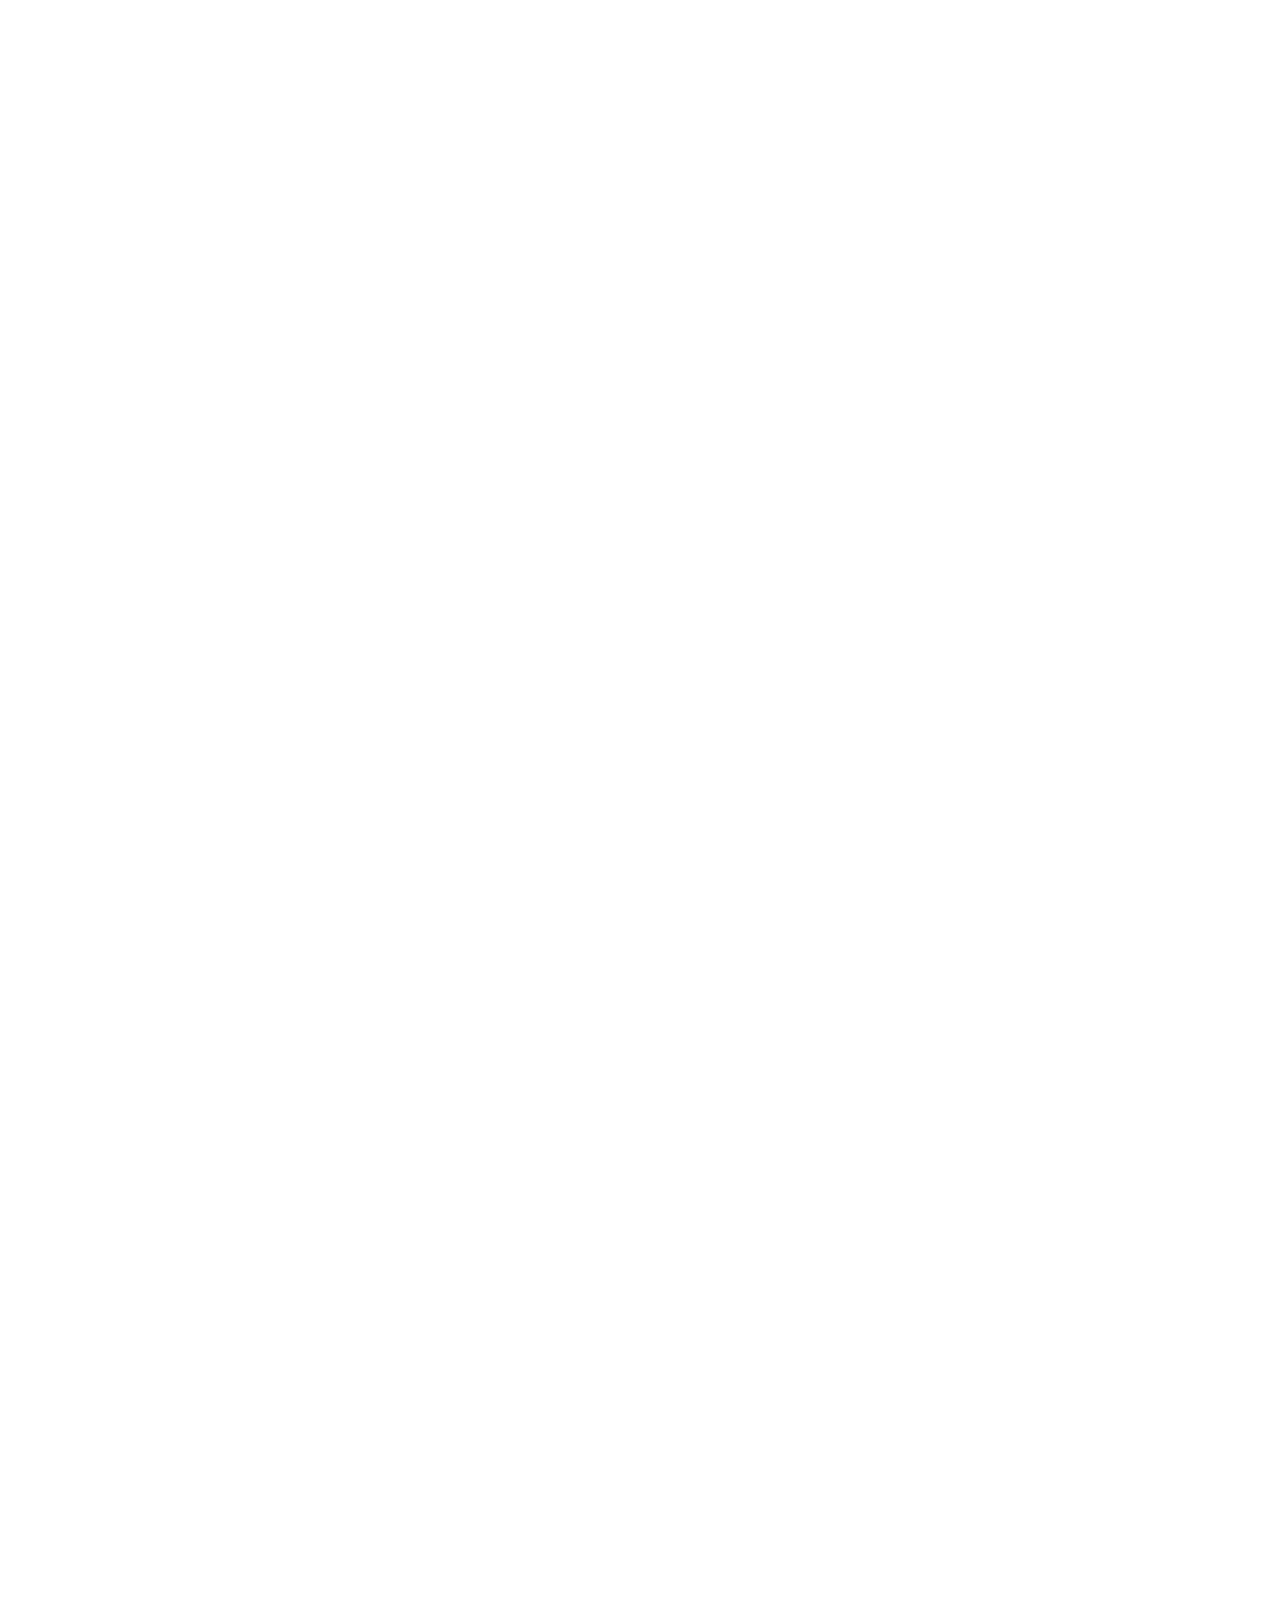
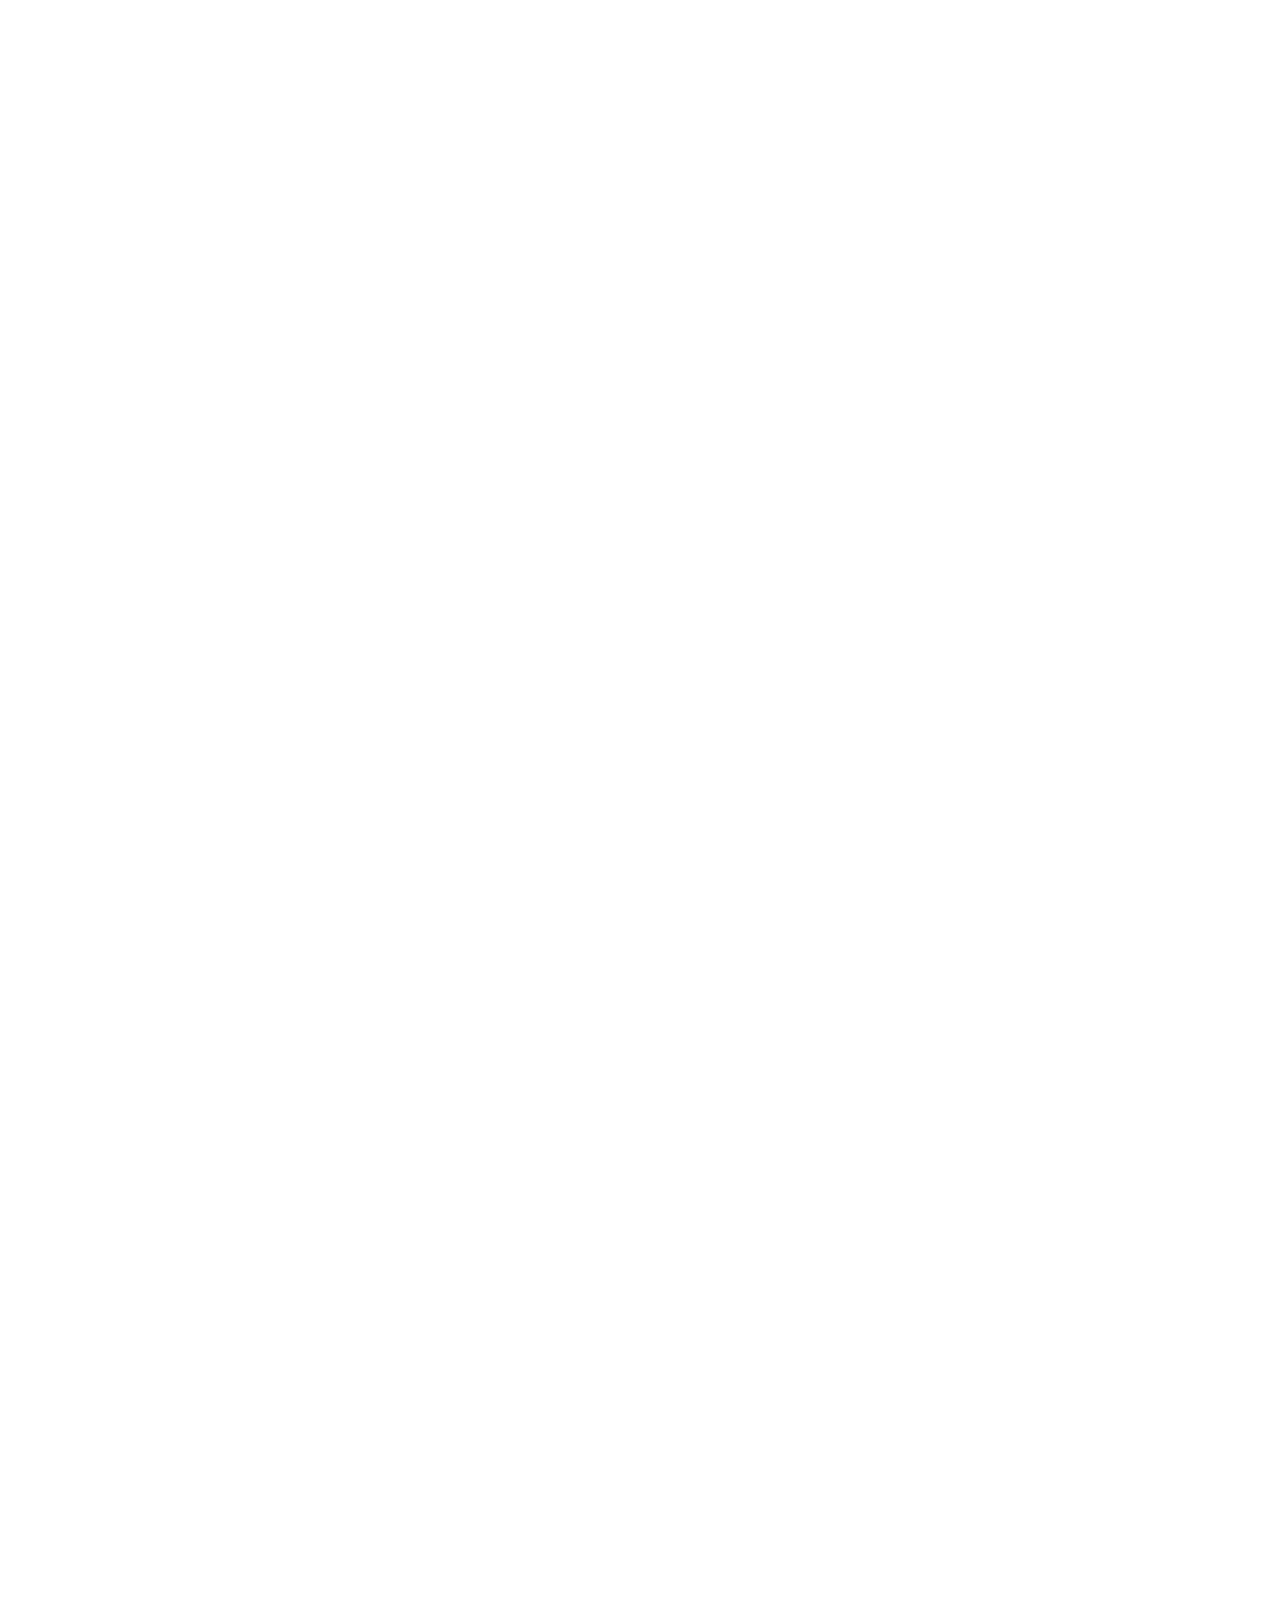
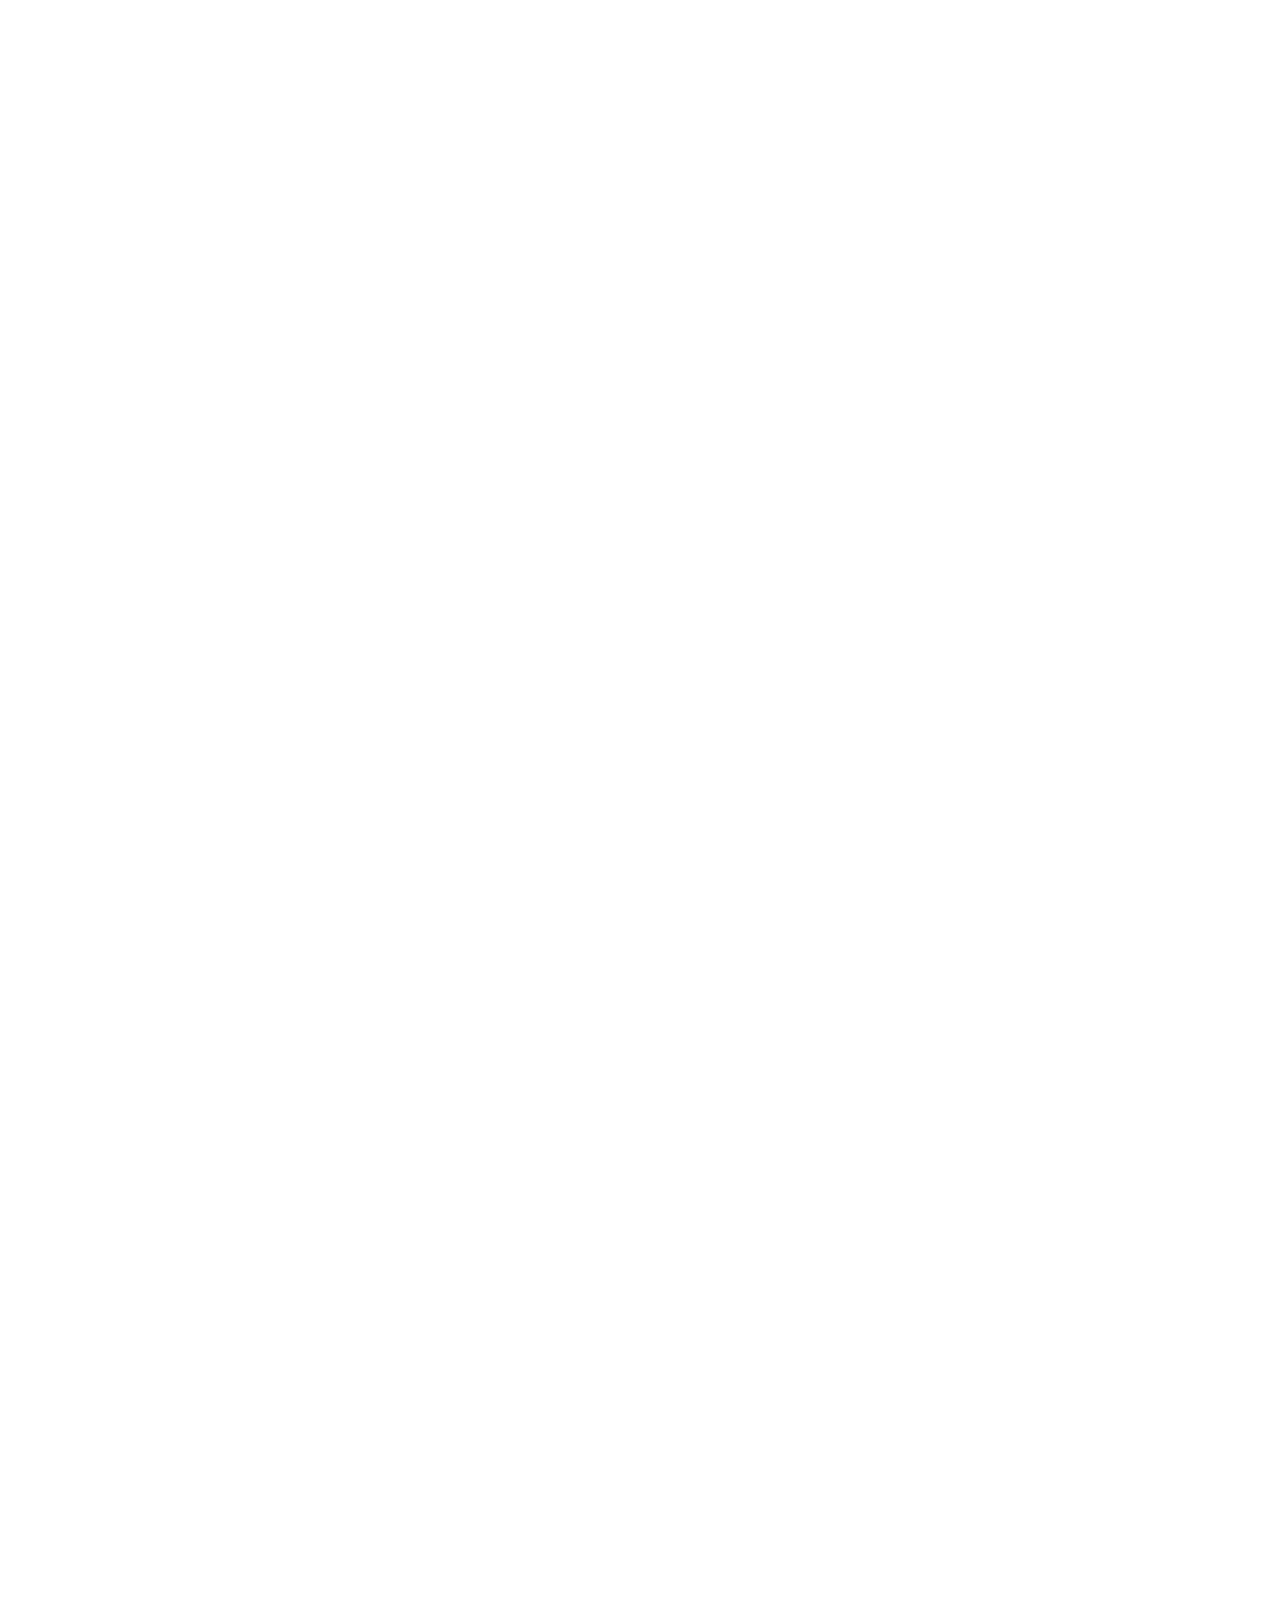
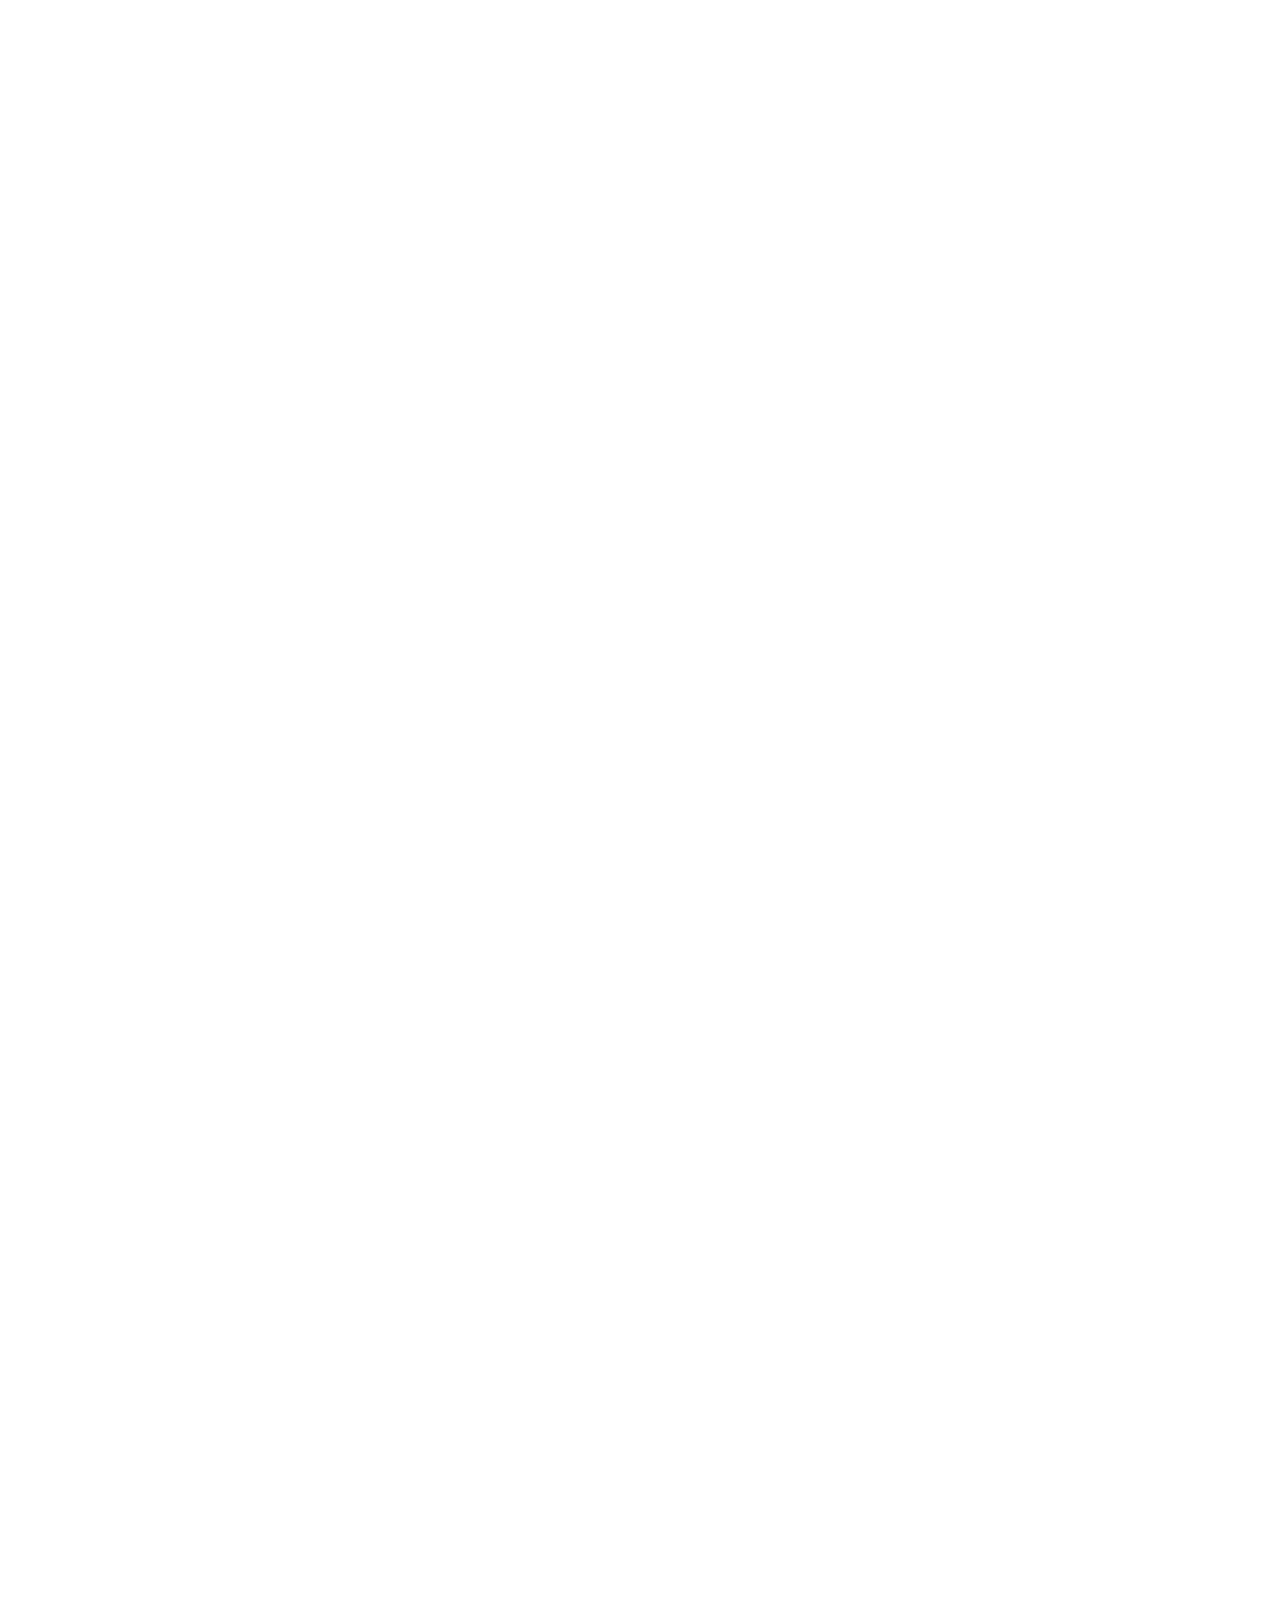
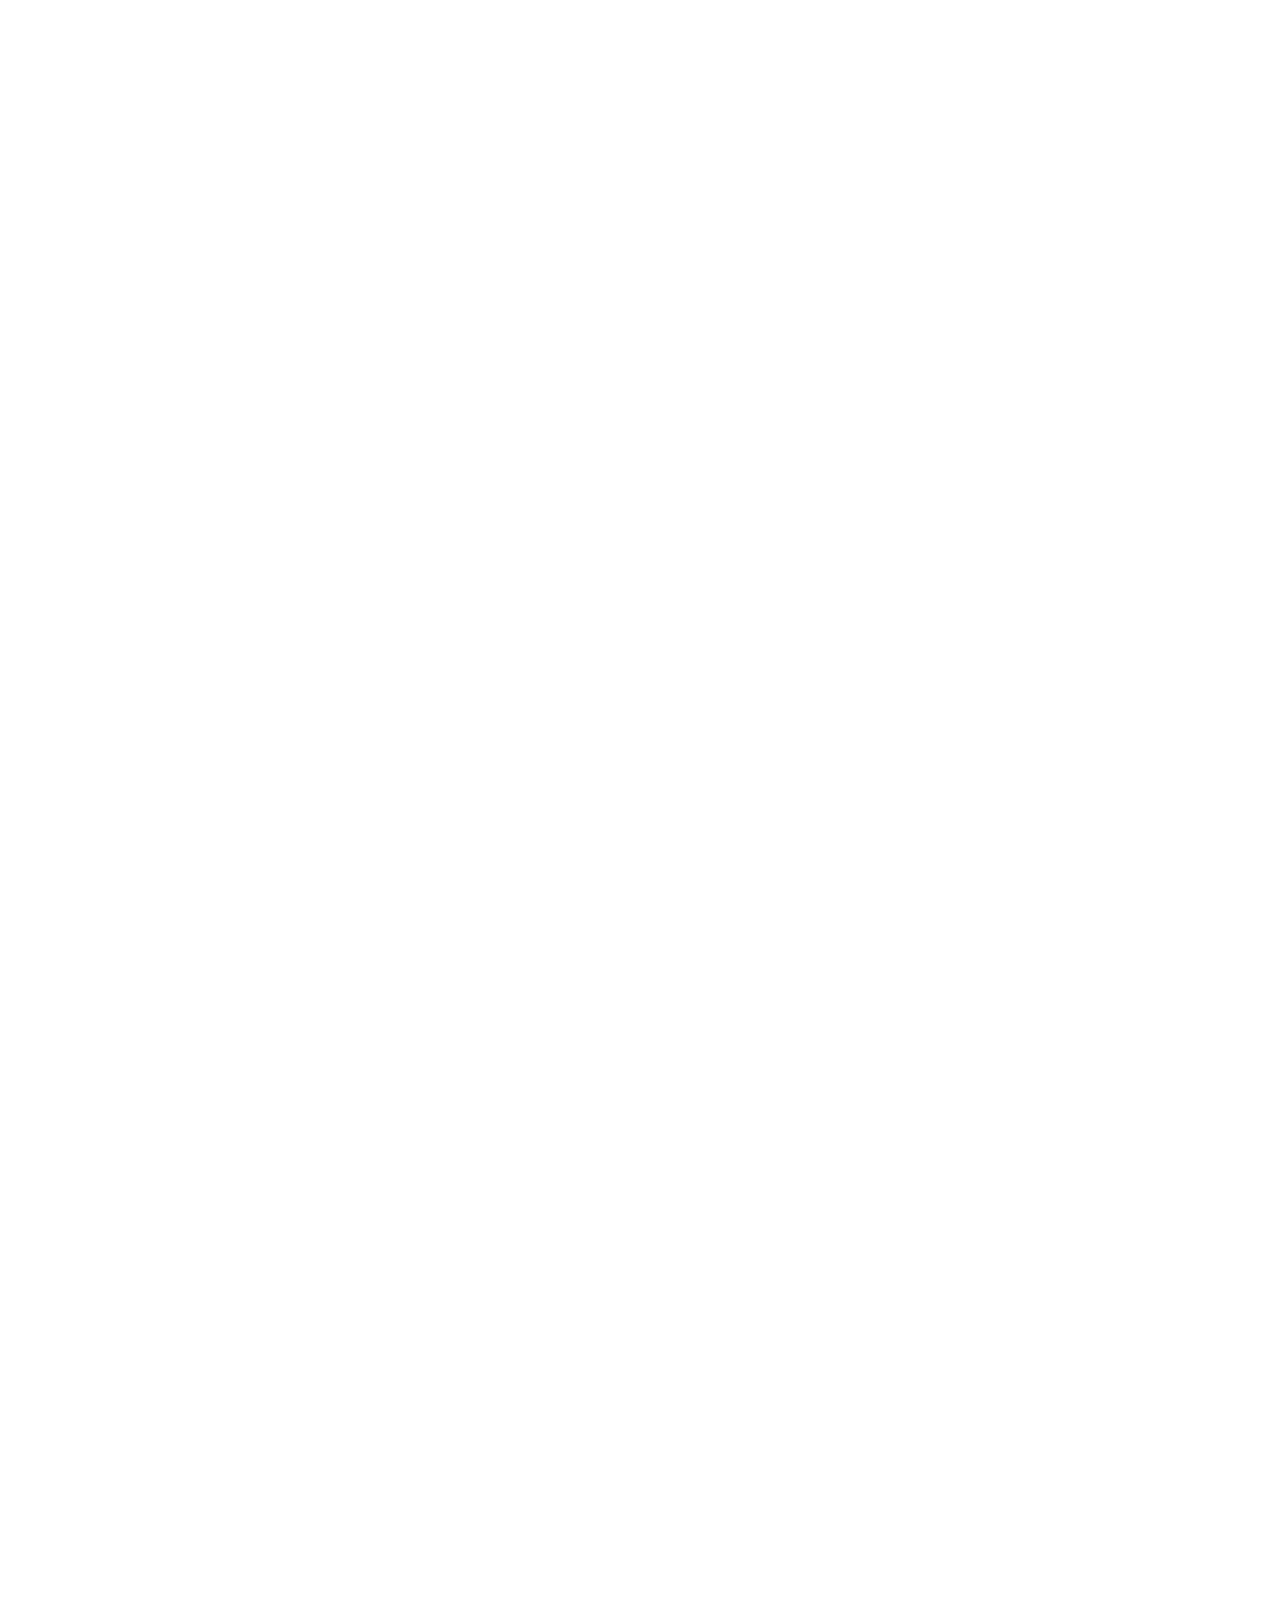
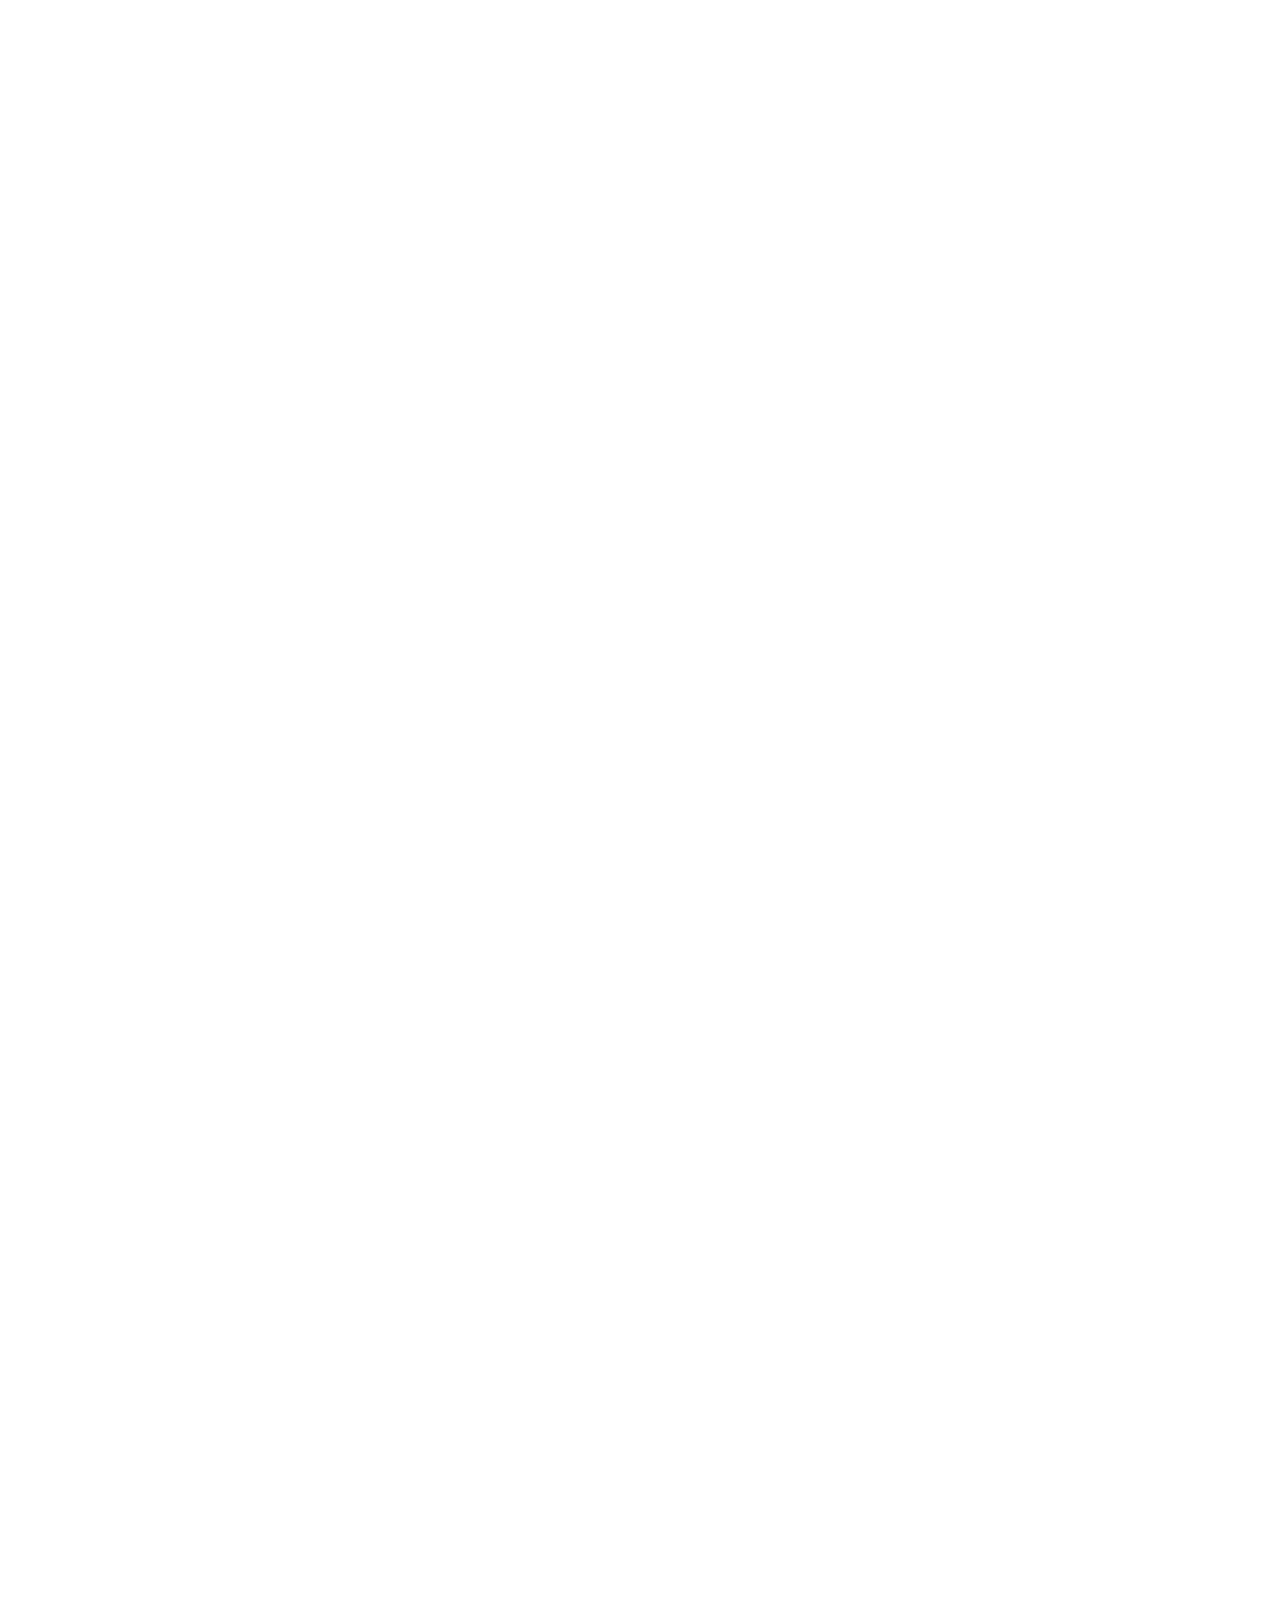
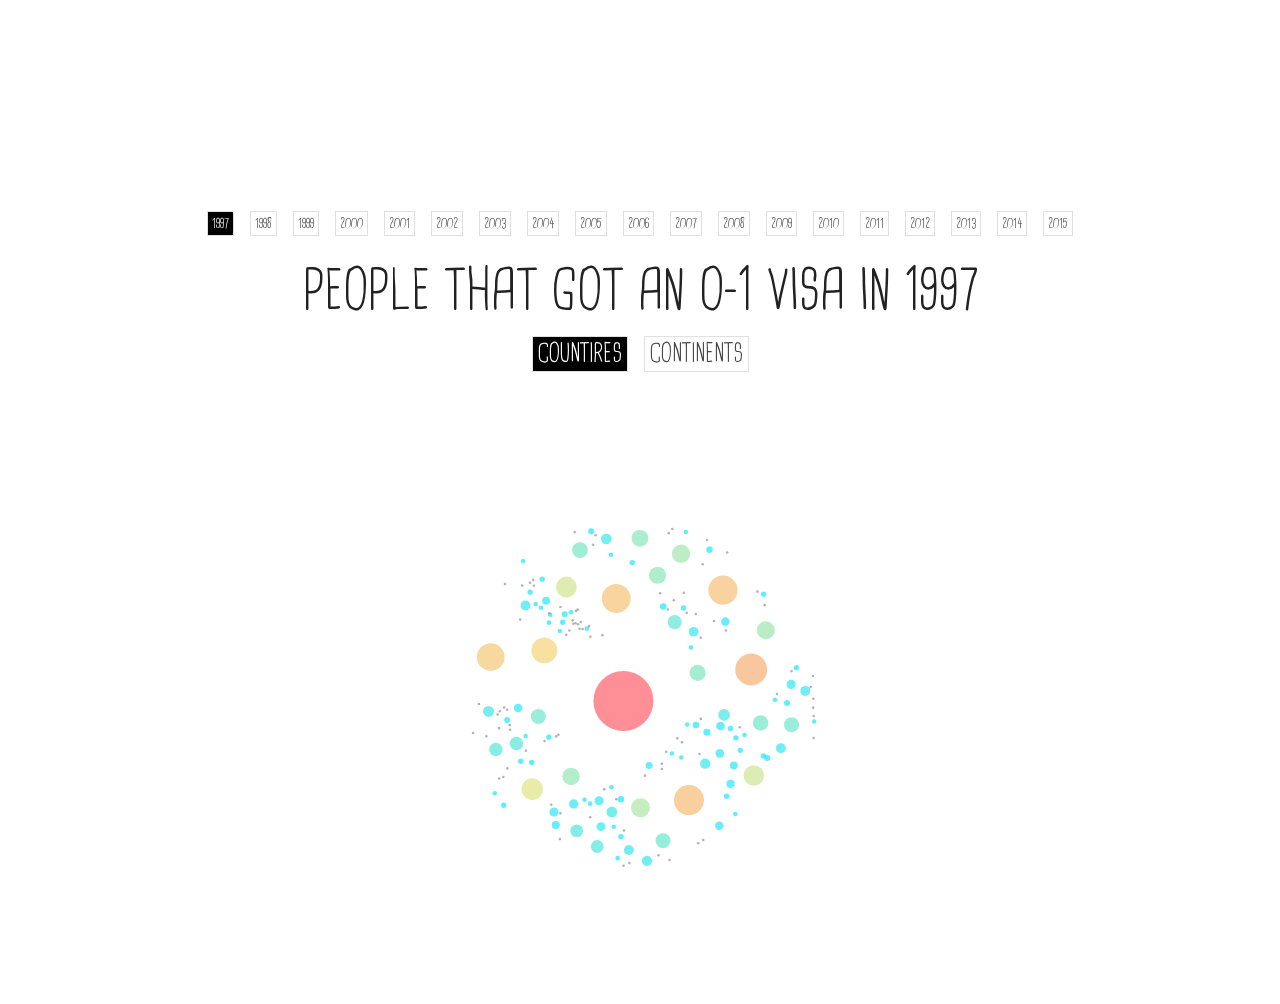
==== commit e1750b60: "image sliding" ====
--- a/index.html
+++ b/index.html
@@ -9,12 +9,13 @@
 	<script src="http://ajax.googleapis.com/ajax/libs/jquery/1.11.1/jquery.min.js"></script>
 	<link rel="stylesheet" type="text/css" href="css/normalize.css">
 	<link rel="stylesheet" type="text/css" href="css/main.css">
+	<link rel="stylesheet" href="css/baguetteBox.min.css">
 </head>
 <body>
 <h3 id="where"></h3>
 <div id="progress" data-0="width:0%;" data-end="width:100%;"></div>
 
-<div id="bg1" data-0="background-position:0px 0px;" data-end="background-position:-500px -25000px;"></div>
+<div id="bg1" data-0="background-position:0px 0px;" data-end="background-position:-500px -20000px;"></div>
 <div id="bg2" data-0="background-position:0px 0px;" data-end="background-position:-500px -10000px;"></div>
 <div id="bg3" data-0="background-position:0px 0px;" data-end="background-position:-500px -8000px;"></div>
 
@@ -49,10 +50,9 @@
 						<img src="images/bird-visa-01.gif" >
 					</div>
 					<div class="float">
+
 						<h2>"Border Officer : Why did't you say that when you came in?</br>Bird : I don't know sir..I have an O1 visa.."</h2>
 						<audio id="0" src="audios/Border_Officer.mp3" preload controls></audio>
-
-						
 					</div>
 		</div>
 
@@ -123,10 +123,11 @@
 						USCIS does not have a minimum or maximum number of letters they ask for so it is really up to you. Most people submit anywhere from 5 to 12, the average being somewhere on the higher side like 9-10. The letters should come from experts in your field, people who have worked with you and can vouch for you. A tip in this part of the process is to also include press about them so as to prove their credentials and avoid multiple letters from your academic instituion..
 						</p>
 					</div>
-					<div class="float imageSlide">
-						<img src="images/dummyEx.jpg">
-						<img src="images/dummyEx.jpg">
-						<img src="images/dummyEx.jpg">
+					
+					<div class="float imageSlide">
+						<a href="images/recco_example_1.jpg"><img src="images/dummyEx.jpg"></a>
+						<a href="images/recco_example_2.jpg"><img src="images/dummyEx.jpg"></a>
+						<a href="images/recco_example_3.jpg"><img src="images/dummyEx.jpg"></a>
 					</div>
 		</div>
 		
@@ -146,9 +147,9 @@
 						</p>
 					</div>
 					<div class="float imageSlide">
-						<img src="images/dummyEx.jpg">
-						<img src="images/dummyEx.jpg">
-						<img src="images/dummyEx.jpg">
+						<a href="images/recco_example_1.jpg"><img src="images/dummyEx.jpg"></a>
+						<a href="images/recco_example_2.jpg"><img src="images/dummyEx.jpg"></a>
+						<a href="images/recco_example_3.jpg"><img src="images/dummyEx.jpg"></a>
 					</div>
 		</div>
 
@@ -168,9 +169,9 @@
 						</p>
 					</div>
 					<div class="float imageSlide">
-						<img src="images/dummyEx.jpg">
-						<img src="images/dummyEx.jpg">
-						<img src="images/dummyEx.jpg">
+						<a href="images/recco_example_1.jpg"><img src="images/dummyEx.jpg"></a>
+						<a href="images/recco_example_2.jpg"><img src="images/dummyEx.jpg"></a>
+						<a href="images/recco_example_3.jpg"><img src="images/dummyEx.jpg"></a>
 					</div>
 		</div>
 
@@ -190,9 +191,9 @@
 						</p>
 					</div>
 					<div class="float imageSlide">
-						<img src="images/dummyEx.jpg">
-						<img src="images/dummyEx.jpg">
-						<img src="images/dummyEx.jpg">
+						<a href="images/recco_example_1.jpg"><img src="images/dummyEx.jpg"></a>
+						<a href="images/recco_example_2.jpg"><img src="images/dummyEx.jpg"></a>
+						<a href="images/recco_example_3.jpg"><img src="images/dummyEx.jpg"></a>
 					</div>
 		</div>
 				
@@ -235,9 +236,13 @@
 <script type="text/javascript" src="lib/rellax.min.js"></script>
 <script type="text/javascript" src="lib/skrollr.js"></script>
 <script type="text/javascript" src="src/soundControl.js"></script>
+<!-- <script type="text/javascript" src="src/imageSlide.js"></script> -->
+<script src="src/baguetteBox.min.js"></script>
 
 
 <script>
+	 
+	 baguetteBox.run('.imageSlide');
 	 
 	 var s = skrollr.init({
 	  	// write constant
--- a/css/main.css
+++ b/css/main.css
@@ -50,6 +50,7 @@
   text-align: center;
   font-size: 40px;
   z-index: 2;
+  display: none;
 }
 /*===============end================*/
 @import "https://fonts.googleapis.com/css?family=Roboto";
@@ -116,18 +117,21 @@
 	z-index:-50;
 	top:0;
 	left:0;
-	width:500px;
-	height:400px;
-
-	background:url(../images/BG_small.png) repeat 0 0;
+	width:100%;
+	height:100%;
+	background: url(../images/BG_small.png) repeat 0 0;
+	/*background-size: 70% 60%;*/
+	opacity: 0.6;
 }
 
 #bg2{
 	background:url(../images/BG_medium.png) repeat 0 0;
+	opacity: 0.2;
 }
 
 #bg3{
 	background:url(../images/BG_large.png) repeat 0 0;
+	visibility: hidden;
 }
 
 #BG{
@@ -216,6 +220,7 @@
 }
 #progress {
 	position:fixed;
+	margin-top: 30px;
 	height:2%;
 	background:#00ff00;
 	bottom:0;
@@ -331,7 +336,7 @@
 	right: 0;
 	bottom: 0;
 }
-.imageSlide >img{
+.imageSlide a img{
 	width: 120px;
 	height: 100%;
 	margin: 0 4px;
@@ -343,5 +348,5 @@
 	height: 800px;
 }
 iframe{
-	height: 100%;
-}
+	max-height: 800px;
+}
--- a/css/baguetteBox.min.css
+++ b/css/baguetteBox.min.css
@@ -0,0 +1,6 @@
+/*!
+ * baguetteBox.js
+ * @author  feimosi
+ * @version 1.8.0
+ * @url https://github.com/feimosi/baguetteBox.js
+ */#baguetteBox-overlay{display:none;opacity:0;position:fixed;overflow:hidden;top:0;left:0;width:100%;height:100%;z-index:1000000;background-color:#222;background-color:rgba(0,0,0,.8);-webkit-transition:opacity .5s ease;transition:opacity .5s ease}#baguetteBox-overlay.visible{opacity:1}#baguetteBox-overlay .full-image{display:inline-block;position:relative;width:100%;height:100%;text-align:center}#baguetteBox-overlay .full-image figure{display:inline;margin:0;height:100%}#baguetteBox-overlay .full-image img{display:inline-block;width:auto;height:auto;max-height:100%;max-width:100%;vertical-align:middle;-moz-box-shadow:0 0 8px rgba(0,0,0,.6);box-shadow:0 0 8px rgba(0,0,0,.6)}#baguetteBox-overlay .full-image figcaption{display:block;position:absolute;bottom:0;width:100%;text-align:center;line-height:1.8;white-space:normal;color:#ccc;background-color:#000;background-color:rgba(0,0,0,.6);font-family:sans-serif}#baguetteBox-overlay .full-image:before{content:"";display:inline-block;height:50%;width:1px;margin-right:-1px}#baguetteBox-slider{position:absolute;left:0;top:0;height:100%;width:100%;white-space:nowrap;-webkit-transition:left .4s ease,-webkit-transform .4s ease;transition:left .4s ease,-webkit-transform .4s ease;transition:left .4s ease,transform .4s ease;transition:left .4s ease,transform .4s ease,-webkit-transform .4s ease,-moz-transform .4s ease}#baguetteBox-slider.bounce-from-right{-webkit-animation:bounceFromRight .4s ease-out;animation:bounceFromRight .4s ease-out}#baguetteBox-slider.bounce-from-left{-webkit-animation:bounceFromLeft .4s ease-out;animation:bounceFromLeft .4s ease-out}@-webkit-keyframes bounceFromRight{0%,100%{margin-left:0}50%{margin-left:-30px}}@keyframes bounceFromRight{0%,100%{margin-left:0}50%{margin-left:-30px}}@-webkit-keyframes bounceFromLeft{0%,100%{margin-left:0}50%{margin-left:30px}}@keyframes bounceFromLeft{0%,100%{margin-left:0}50%{margin-left:30px}}.baguetteBox-button#next-button,.baguetteBox-button#previous-button{top:50%;top:calc(50% - 30px);width:44px;height:60px}.baguetteBox-button{position:absolute;cursor:pointer;outline:0;padding:0;margin:0;border:0;-moz-border-radius:15%;border-radius:15%;background-color:#323232;background-color:rgba(50,50,50,.5);color:#ddd;font:1.6em sans-serif;-webkit-transition:background-color .4s ease;transition:background-color .4s ease}.baguetteBox-button:focus,.baguetteBox-button:hover{background-color:rgba(50,50,50,.9)}.baguetteBox-button#next-button{right:2%}.baguetteBox-button#previous-button{left:2%}.baguetteBox-button#close-button{top:20px;right:2%;right:calc(2% + 6px);width:30px;height:30px}.baguetteBox-button svg{position:absolute;left:0;top:0}.baguetteBox-spinner{width:40px;height:40px;display:inline-block;position:absolute;top:50%;left:50%;margin-top:-20px;margin-left:-20px}.baguetteBox-double-bounce1,.baguetteBox-double-bounce2{width:100%;height:100%;-moz-border-radius:50%;border-radius:50%;background-color:#fff;opacity:.6;position:absolute;top:0;left:0;-webkit-animation:bounce 2s infinite ease-in-out;animation:bounce 2s infinite ease-in-out}.baguetteBox-double-bounce2{-webkit-animation-delay:-1s;animation-delay:-1s}@-webkit-keyframes bounce{0%,100%{-webkit-transform:scale(0);transform:scale(0)}50%{-webkit-transform:scale(1);transform:scale(1)}}@keyframes bounce{0%,100%{-webkit-transform:scale(0);-moz-transform:scale(0);transform:scale(0)}50%{-webkit-transform:scale(1);-moz-transform:scale(1);transform:scale(1)}}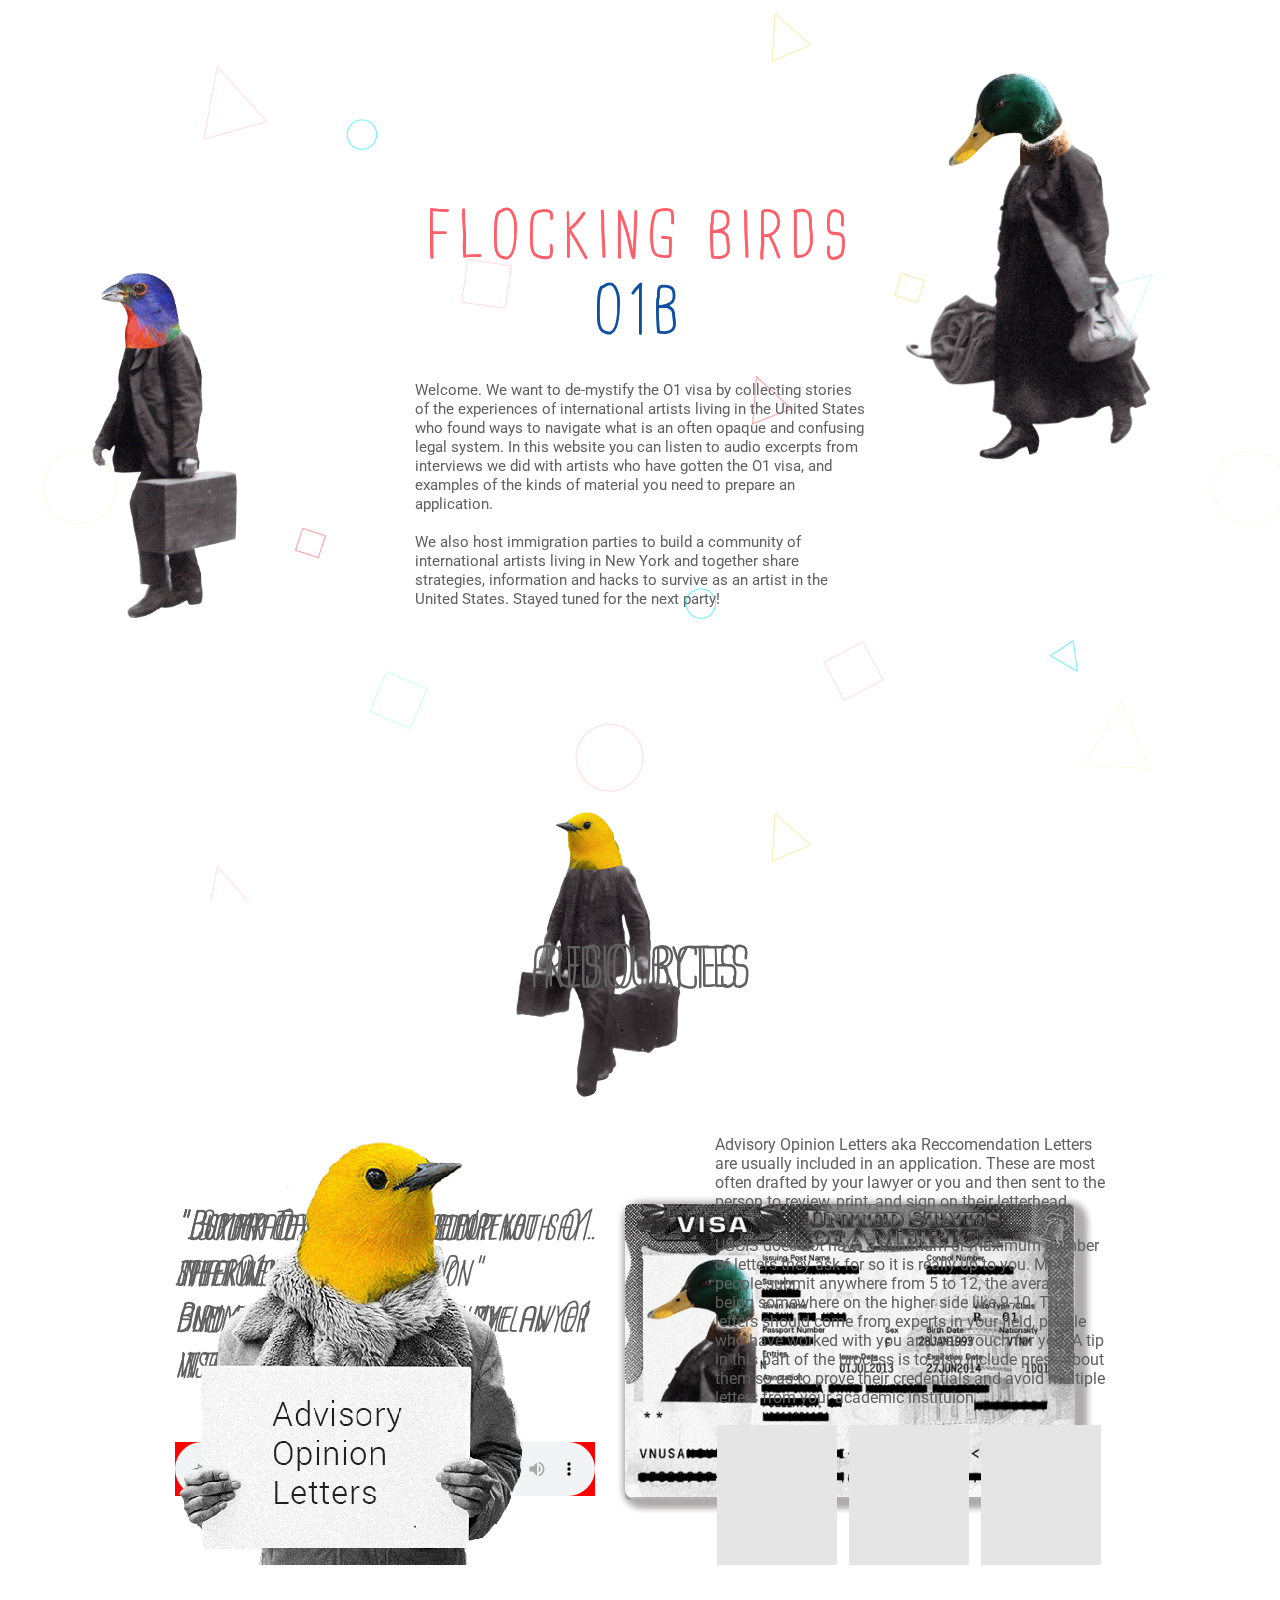
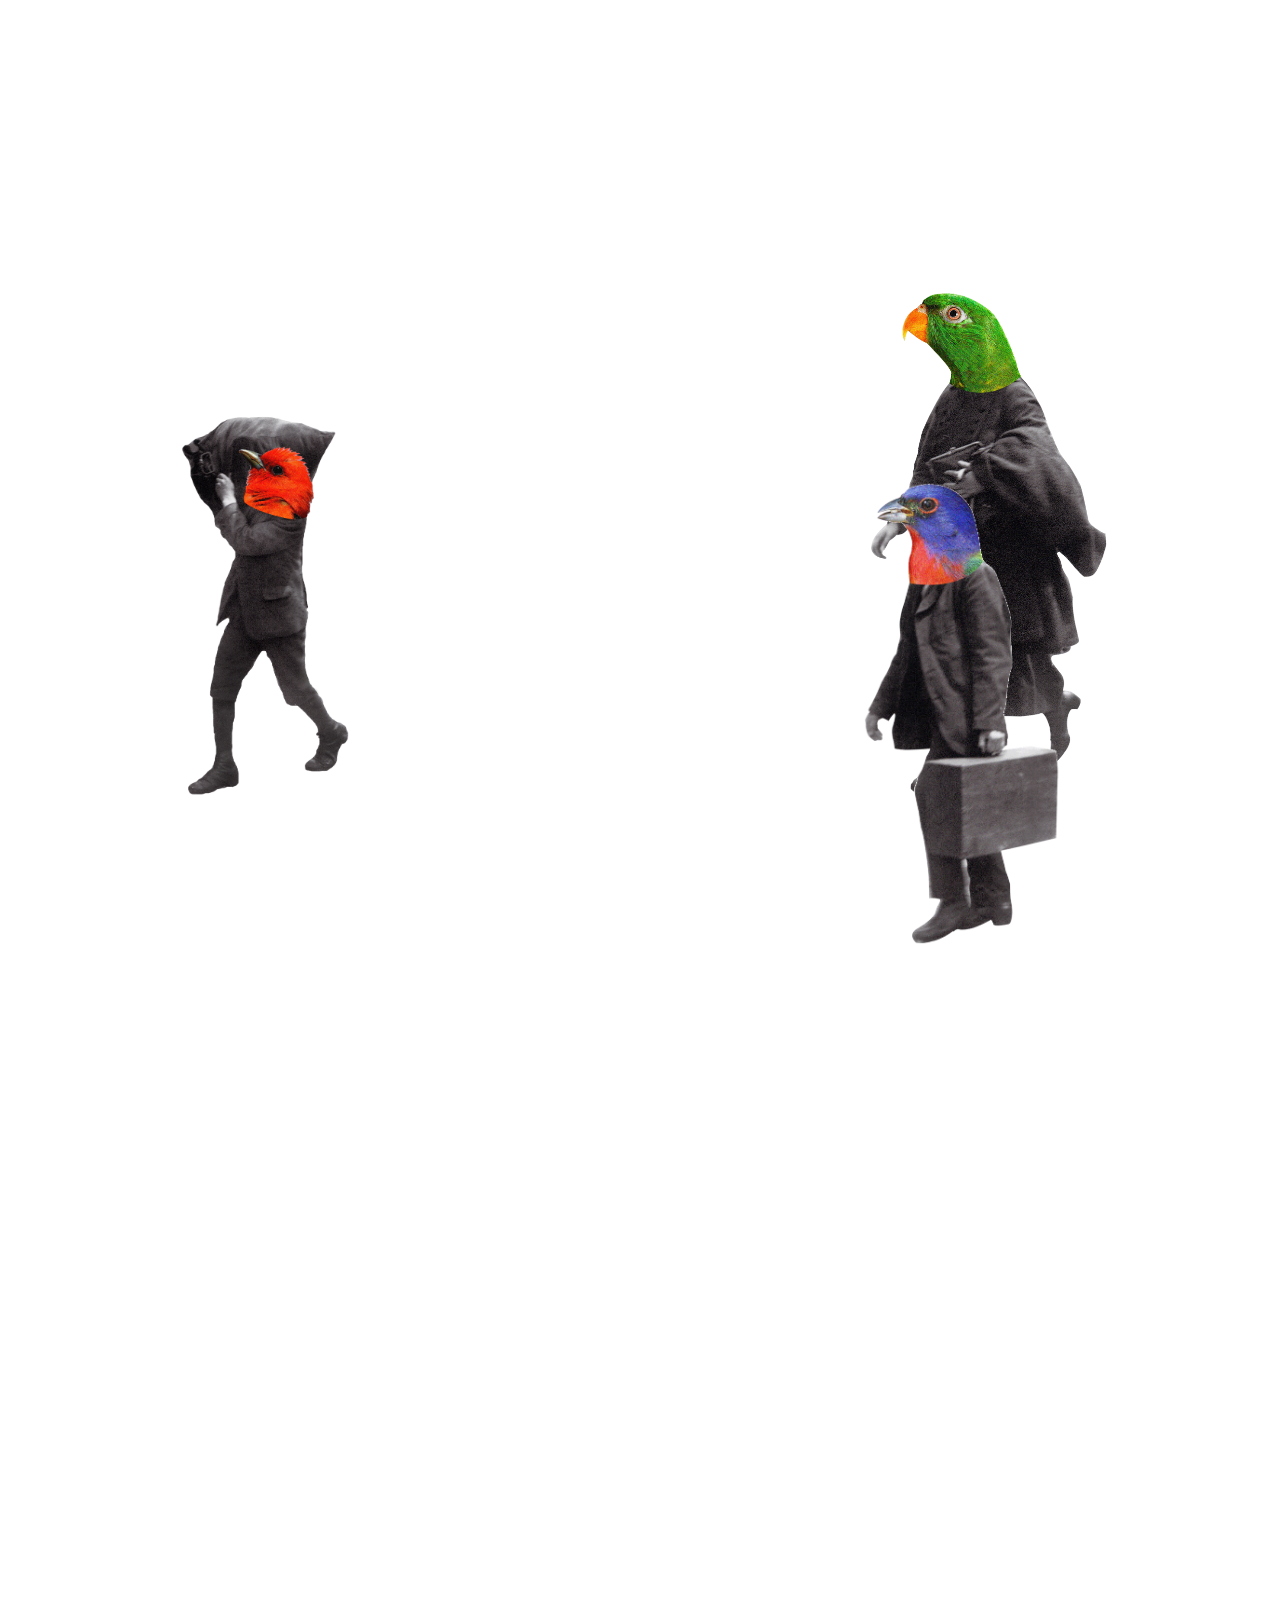
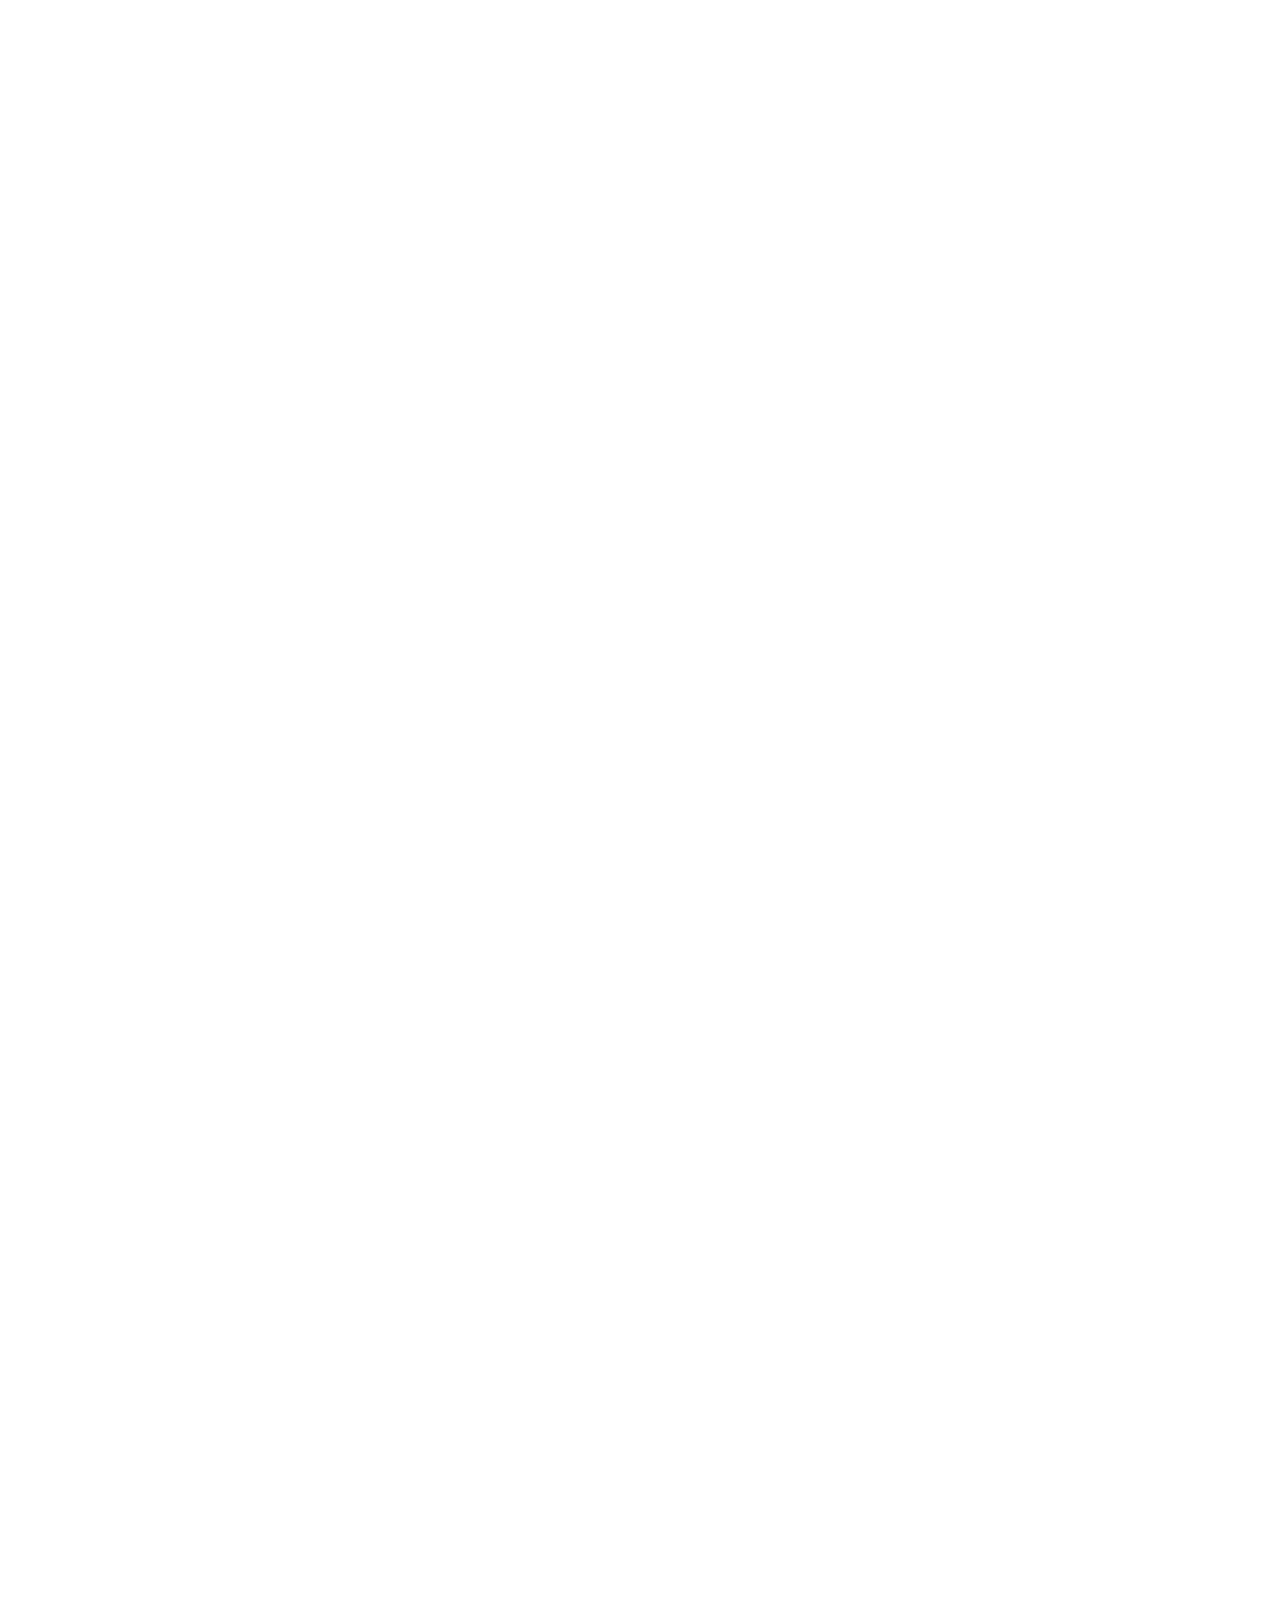
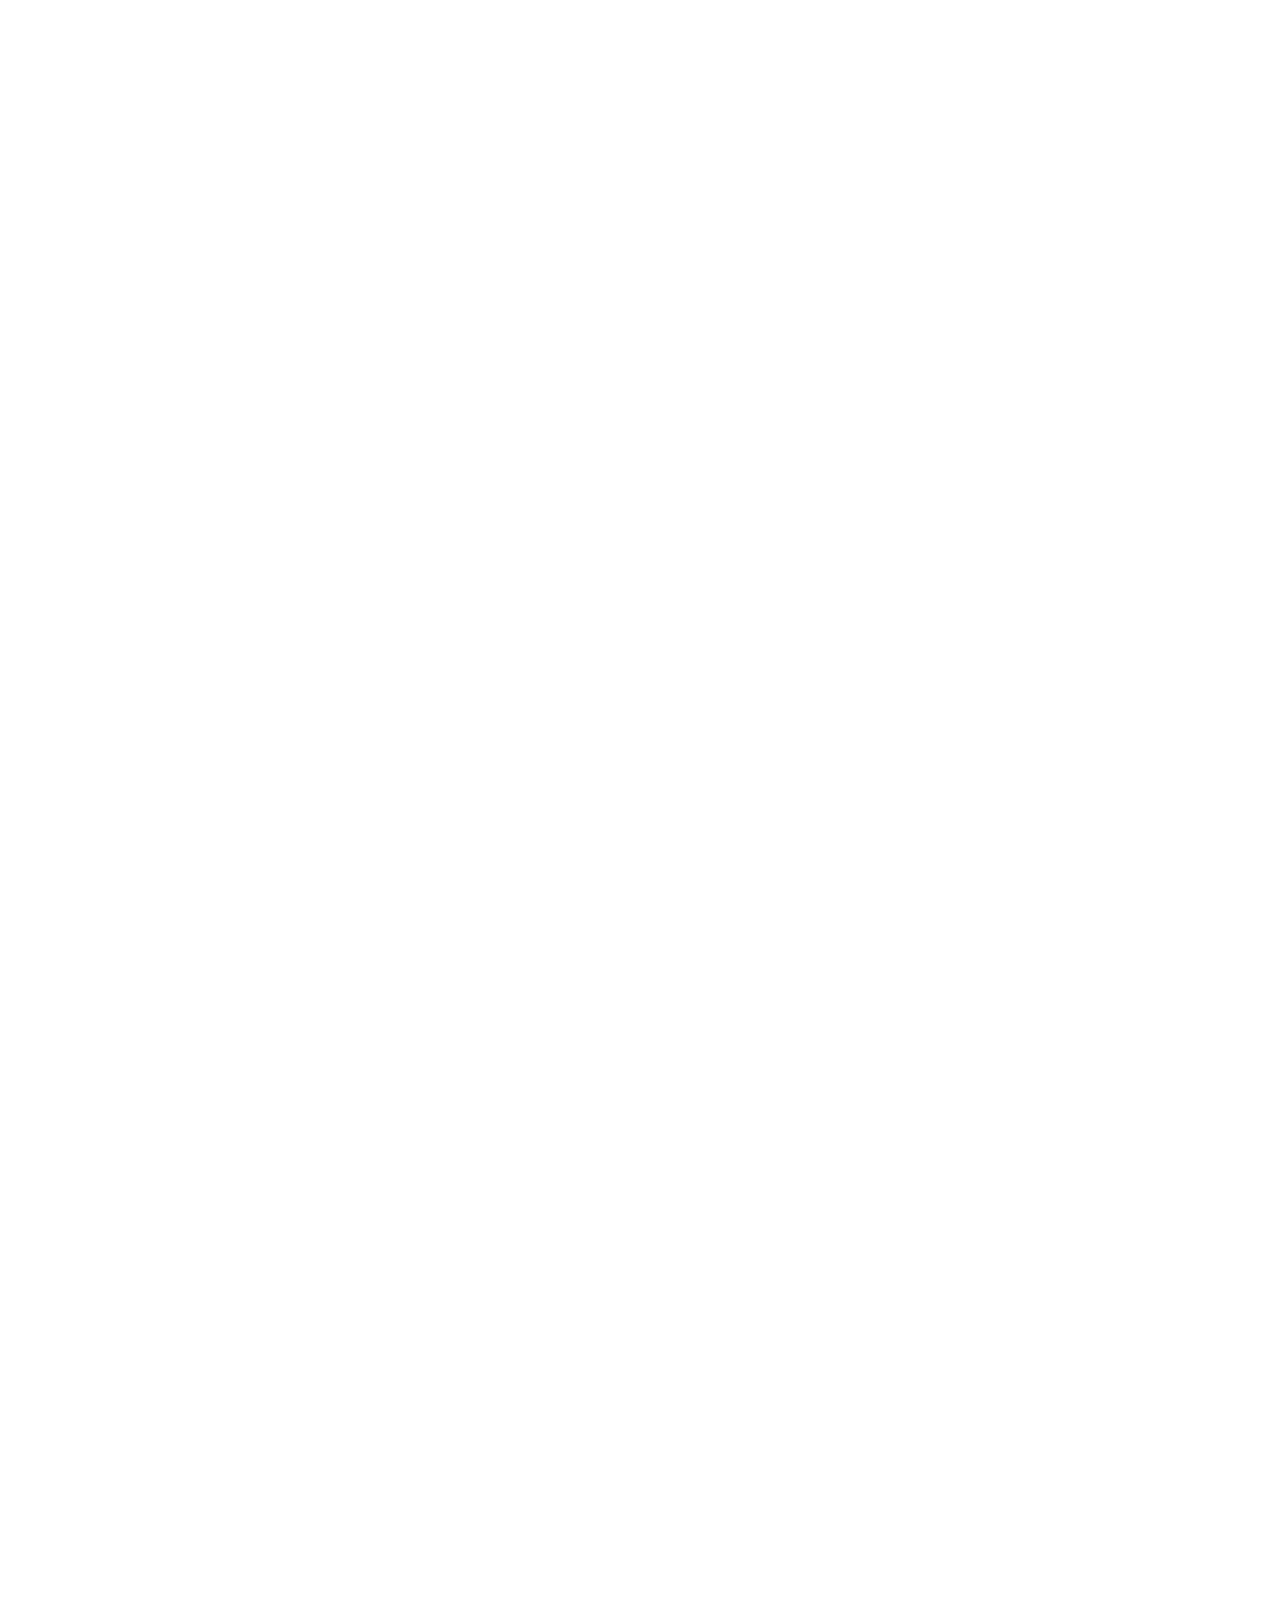
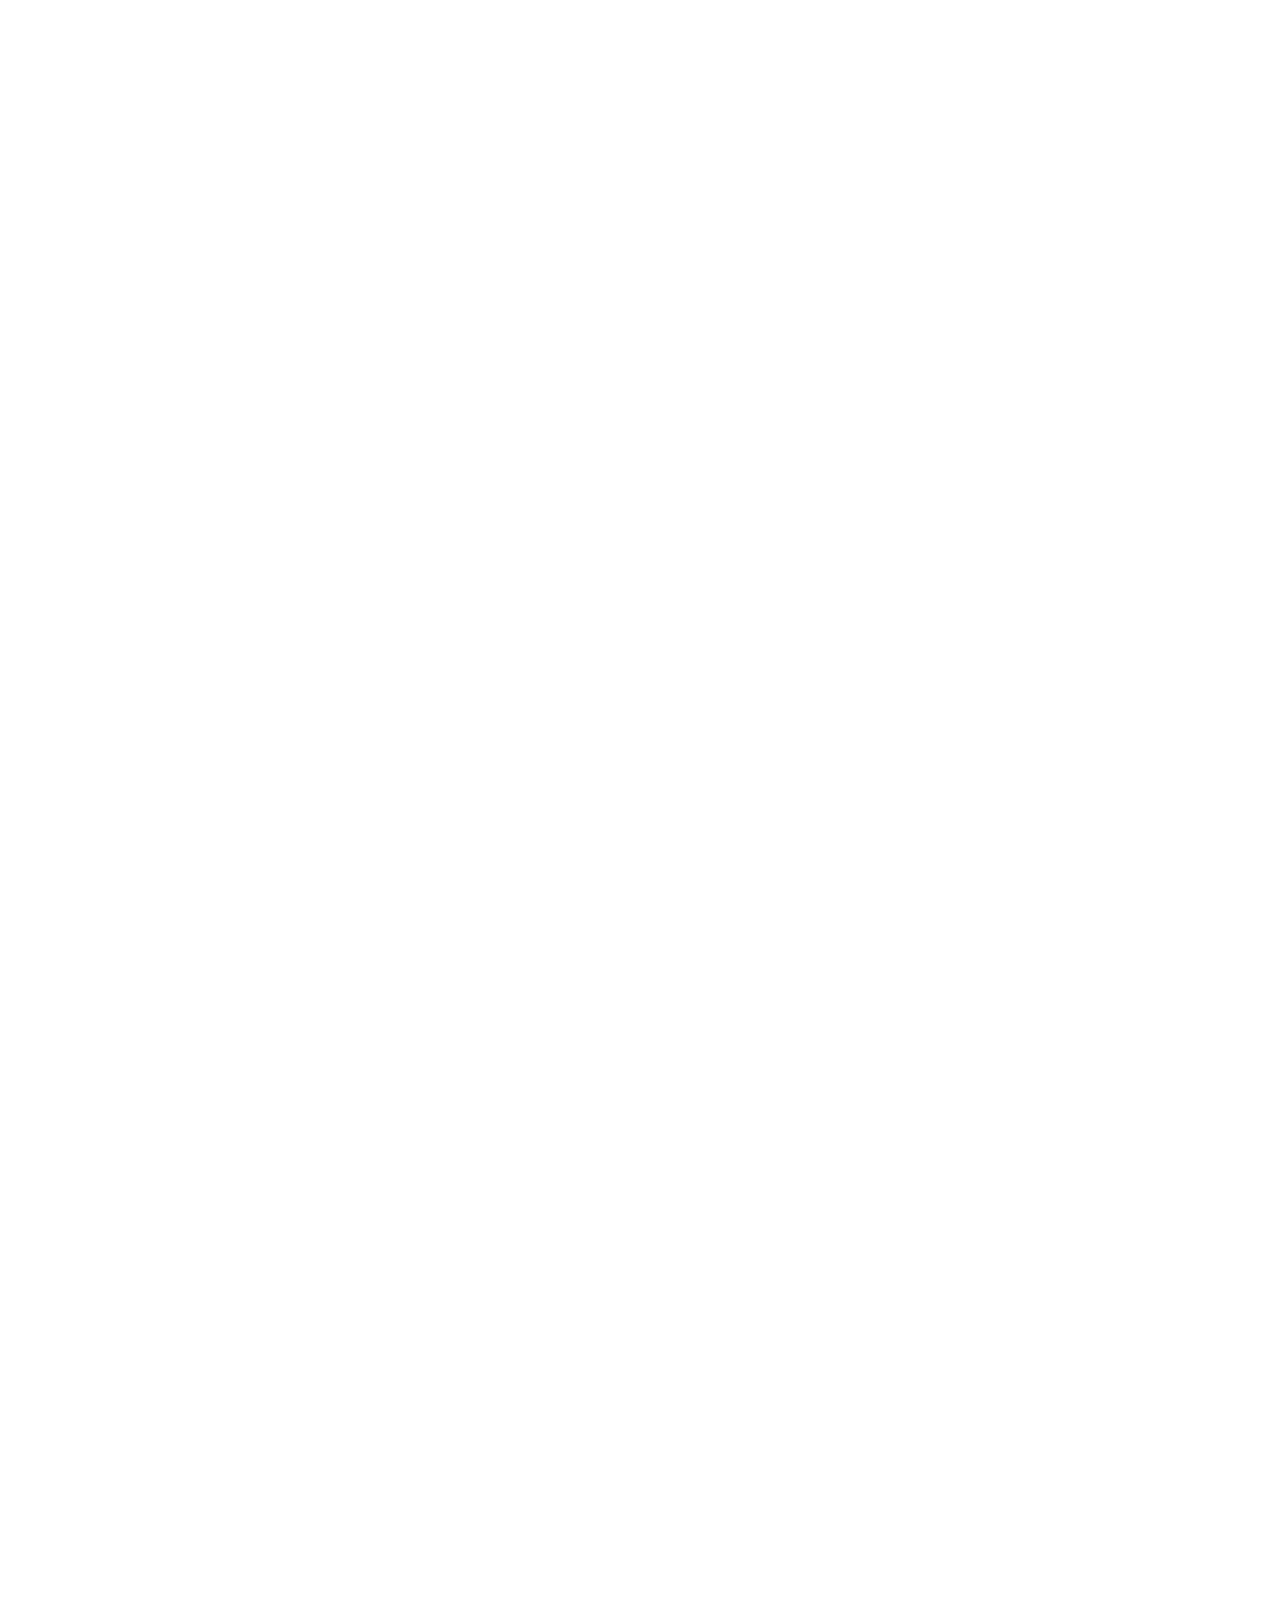
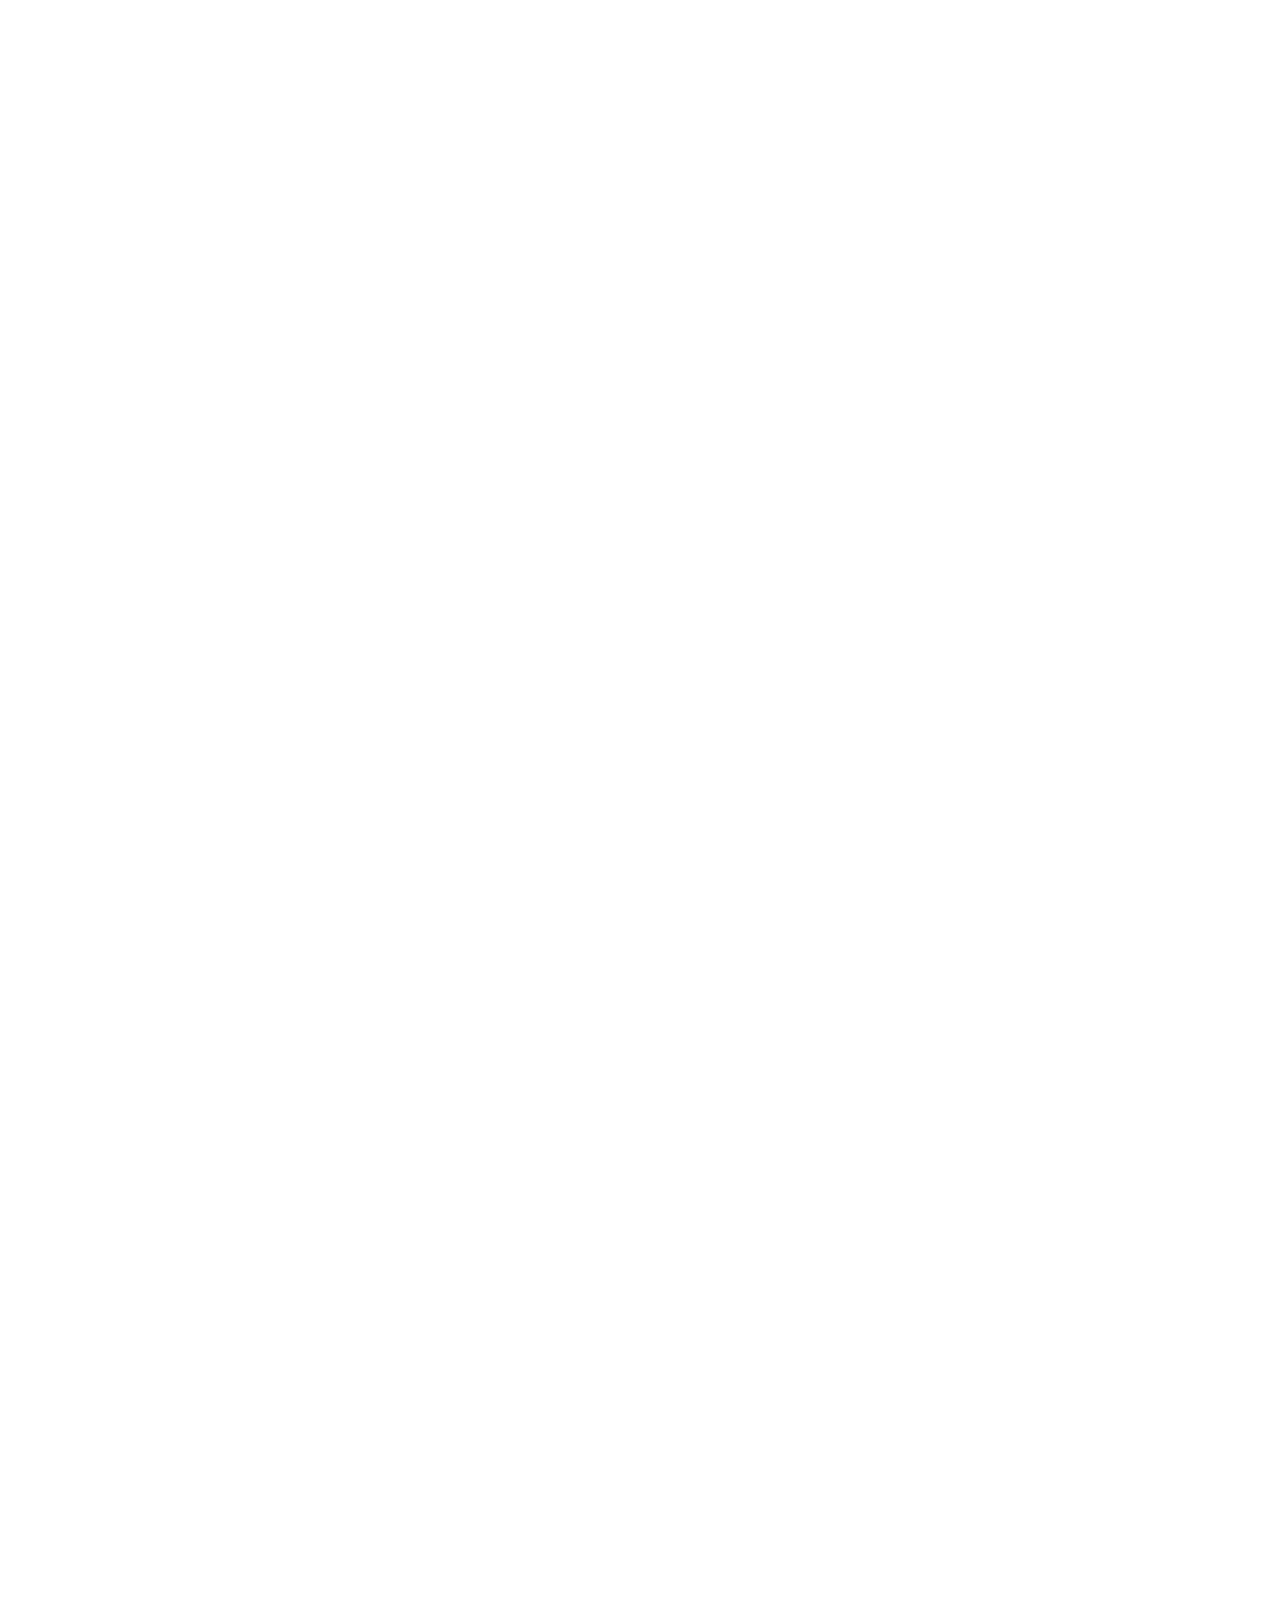
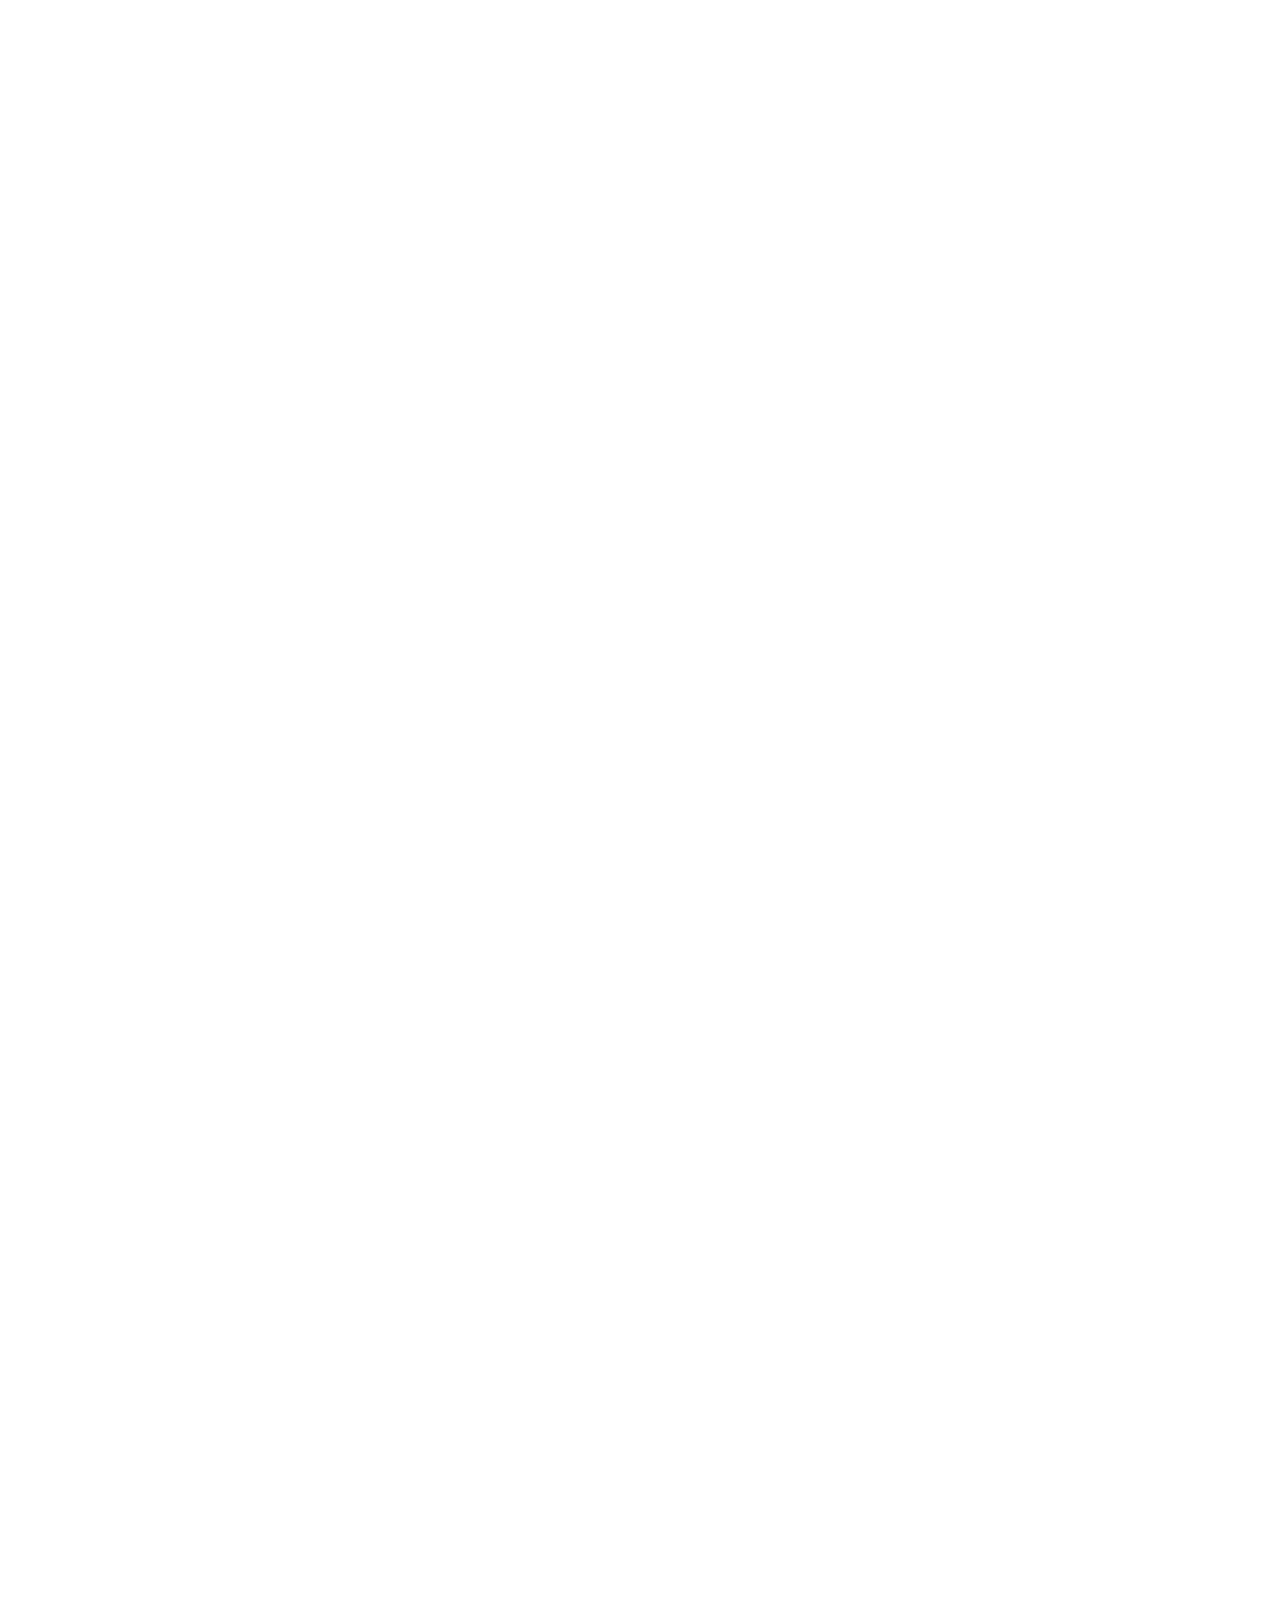
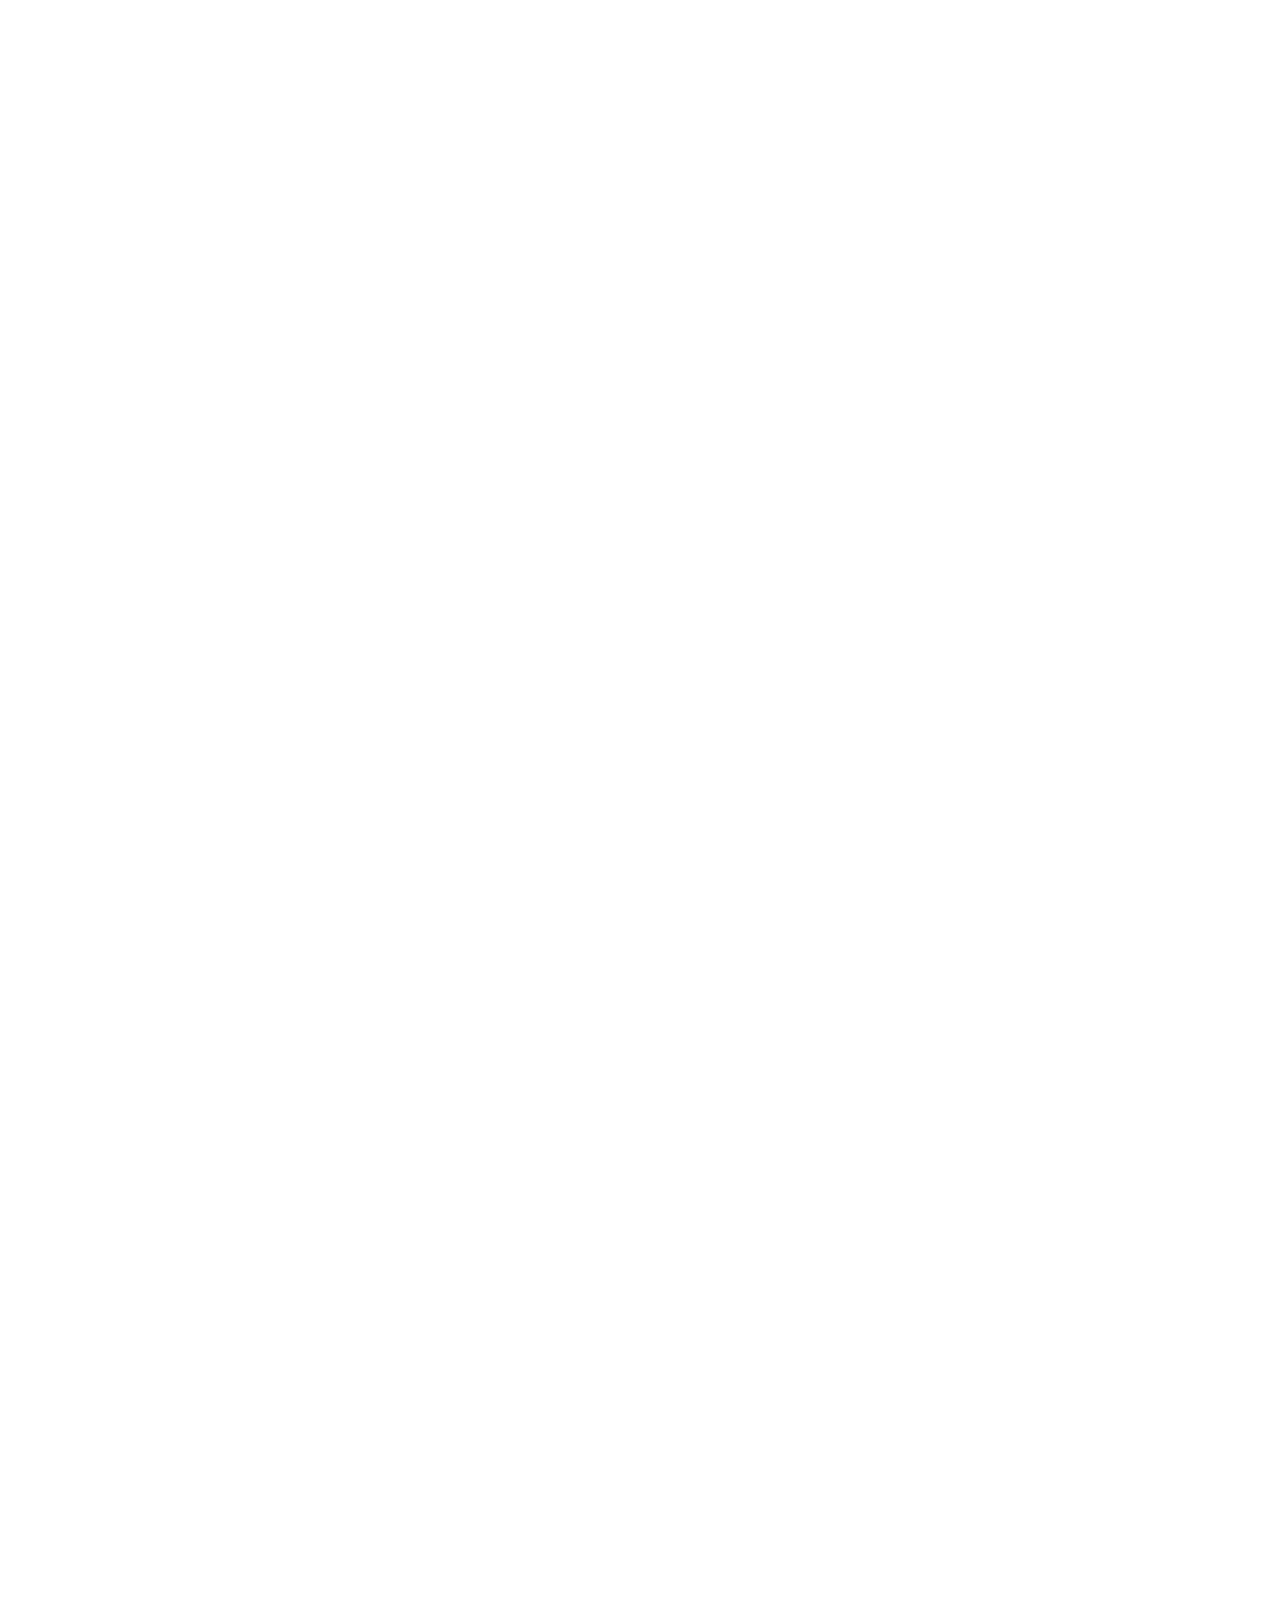
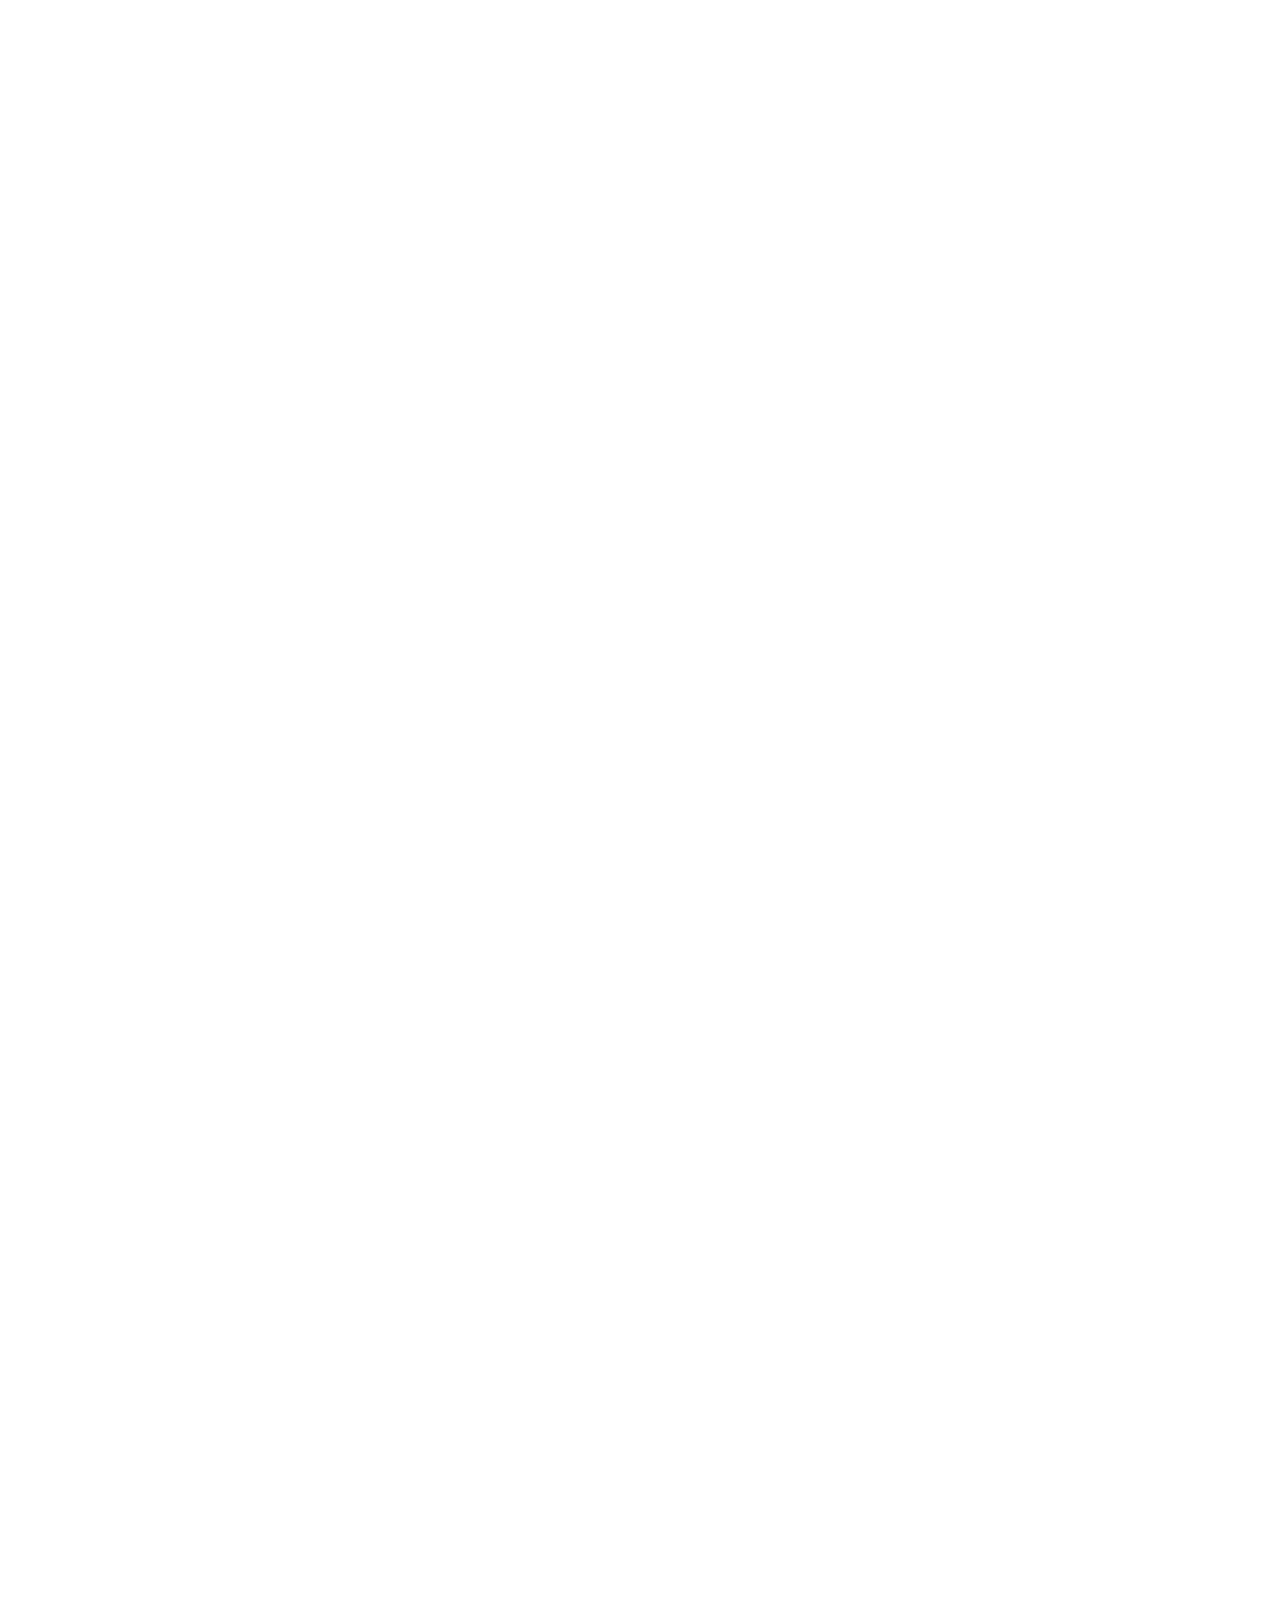
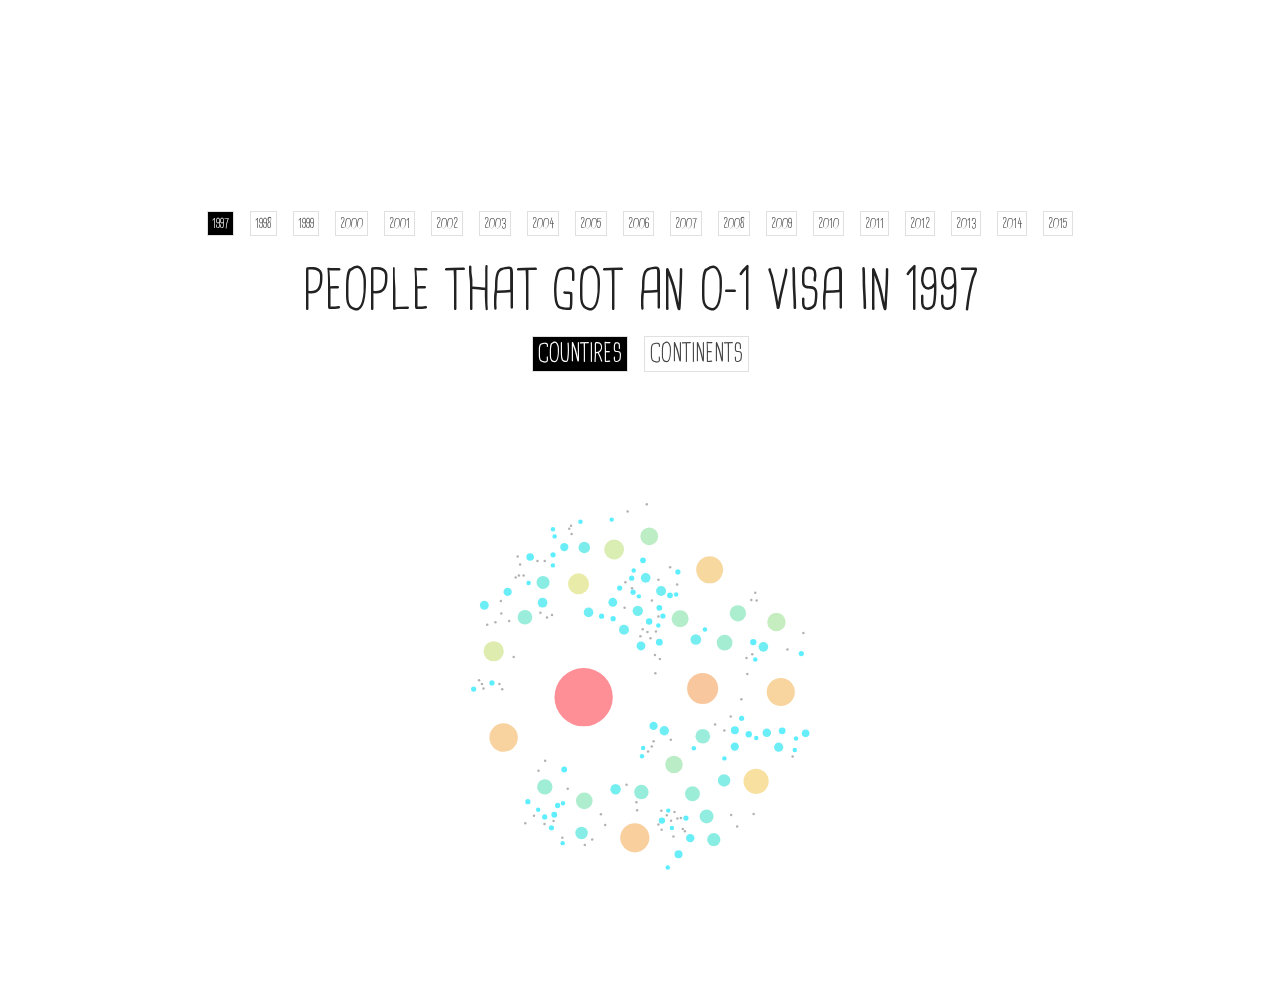
==== commit 2d4cccb4: "itinererary image added" ====
--- a/index.html
+++ b/index.html
@@ -169,14 +169,14 @@
 						</p>
 					</div>
 					<div class="float imageSlide">
-						<a href="images/recco_example_1.jpg"><img src="images/dummyEx.jpg"></a>
-						<a href="images/recco_example_2.jpg"><img src="images/dummyEx.jpg"></a>
-						<a href="images/recco_example_3.jpg"><img src="images/dummyEx.jpg"></a>
+						<a href="images/itinererary_example_1a.jpg"><img src="images/dummyEx.jpg"></a>
+						<a href="images/itinererary_example_1b.jpg"><img src="images/dummyEx.jpg"></a>
+						<a href="images/itinererary_example_1c.jpg"><img src="images/dummyEx.jpg"></a>
 					</div>
 		</div>
 
 		<!-- DEAL MEMO -->
-		<div class="bird_resource" data-12500="top:50%;left:150%;"  data-13000="left:50%;" data-14000="left:50%; display:block;opacity:1; z-index:1;" data-14500="left:-25%; opacity[swing]:-1; z-index:-1;" data-14501="display:none;">
+		<div class="bird_resource" data-12500="top:50%;left:150%;"  data-13000="left:50%;" data-13900="left:50%; display:block;opacity:1; z-index:1;" data-14500="top:-25%; opacity[swing]:-1; z-index:-1;" data-14501="display:none;">
 					
 					<div class="floatL">
 						<img src="images/deal_memos.png" >
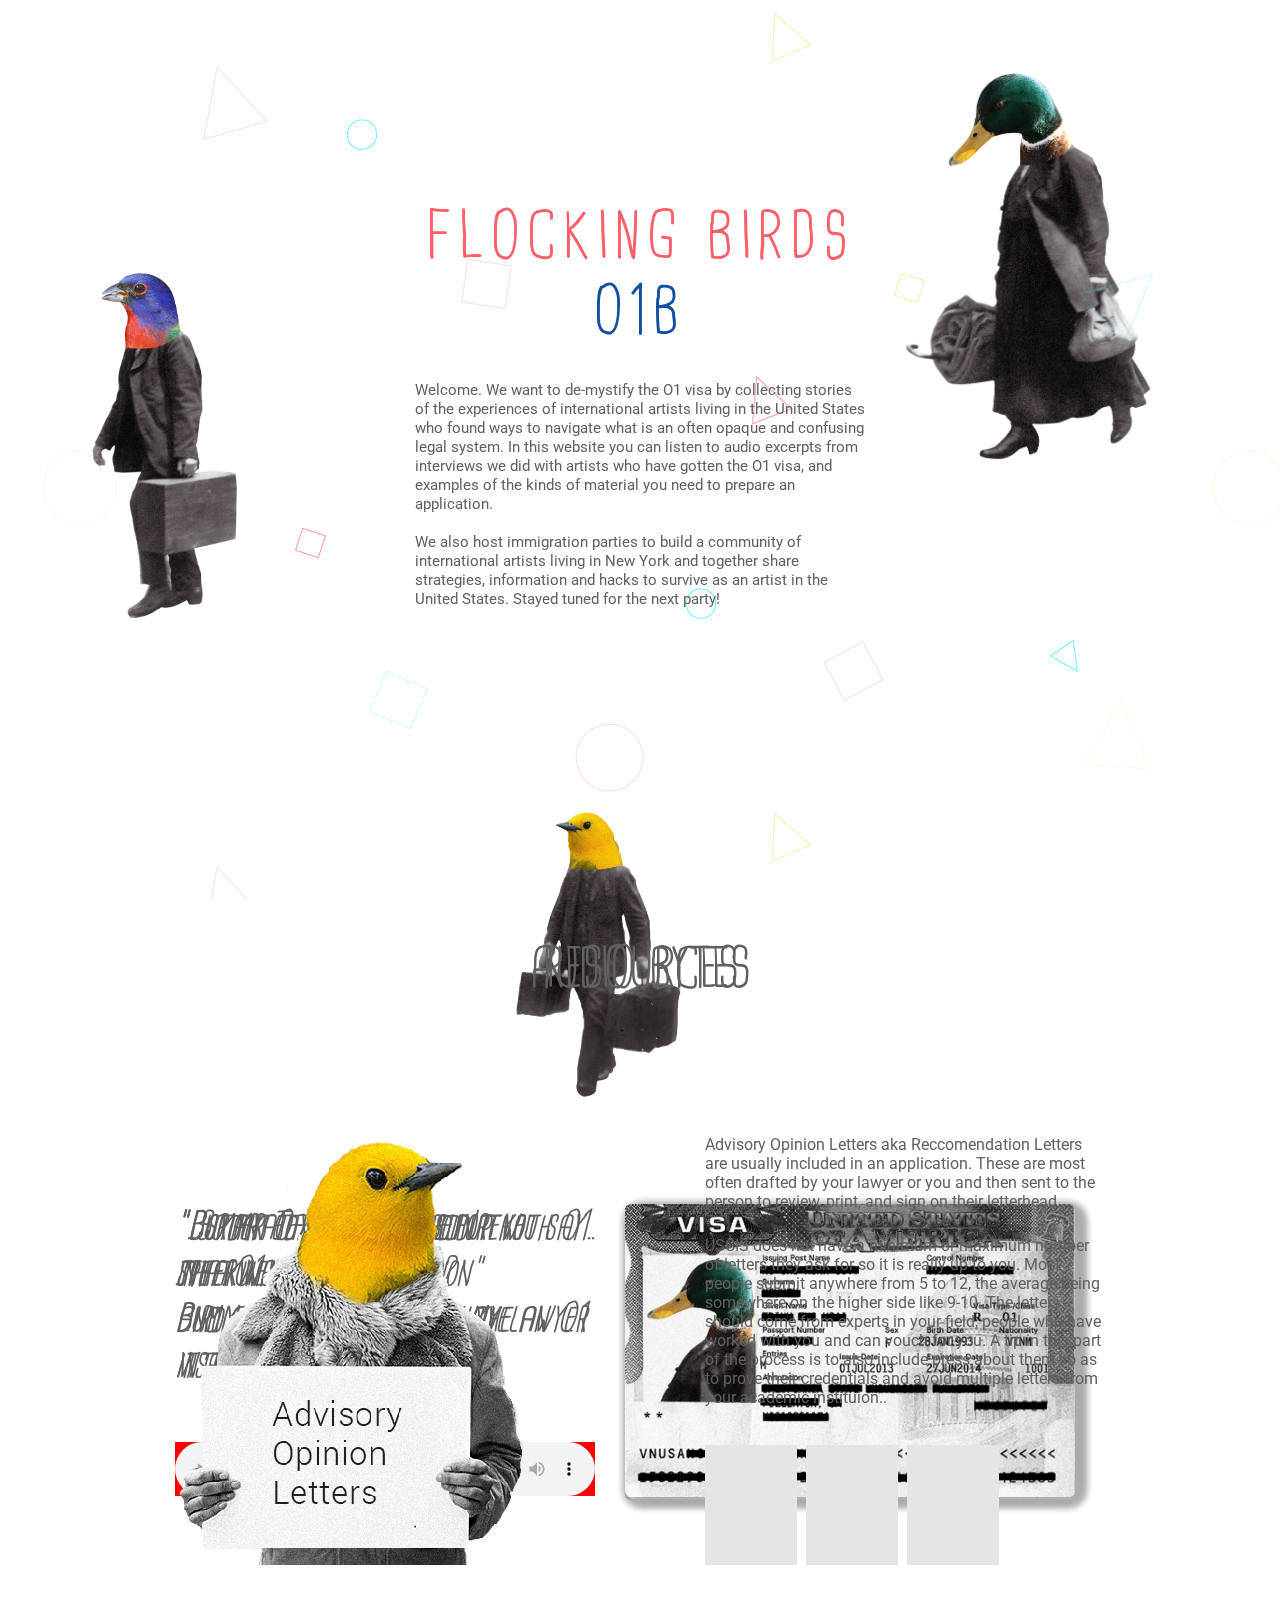
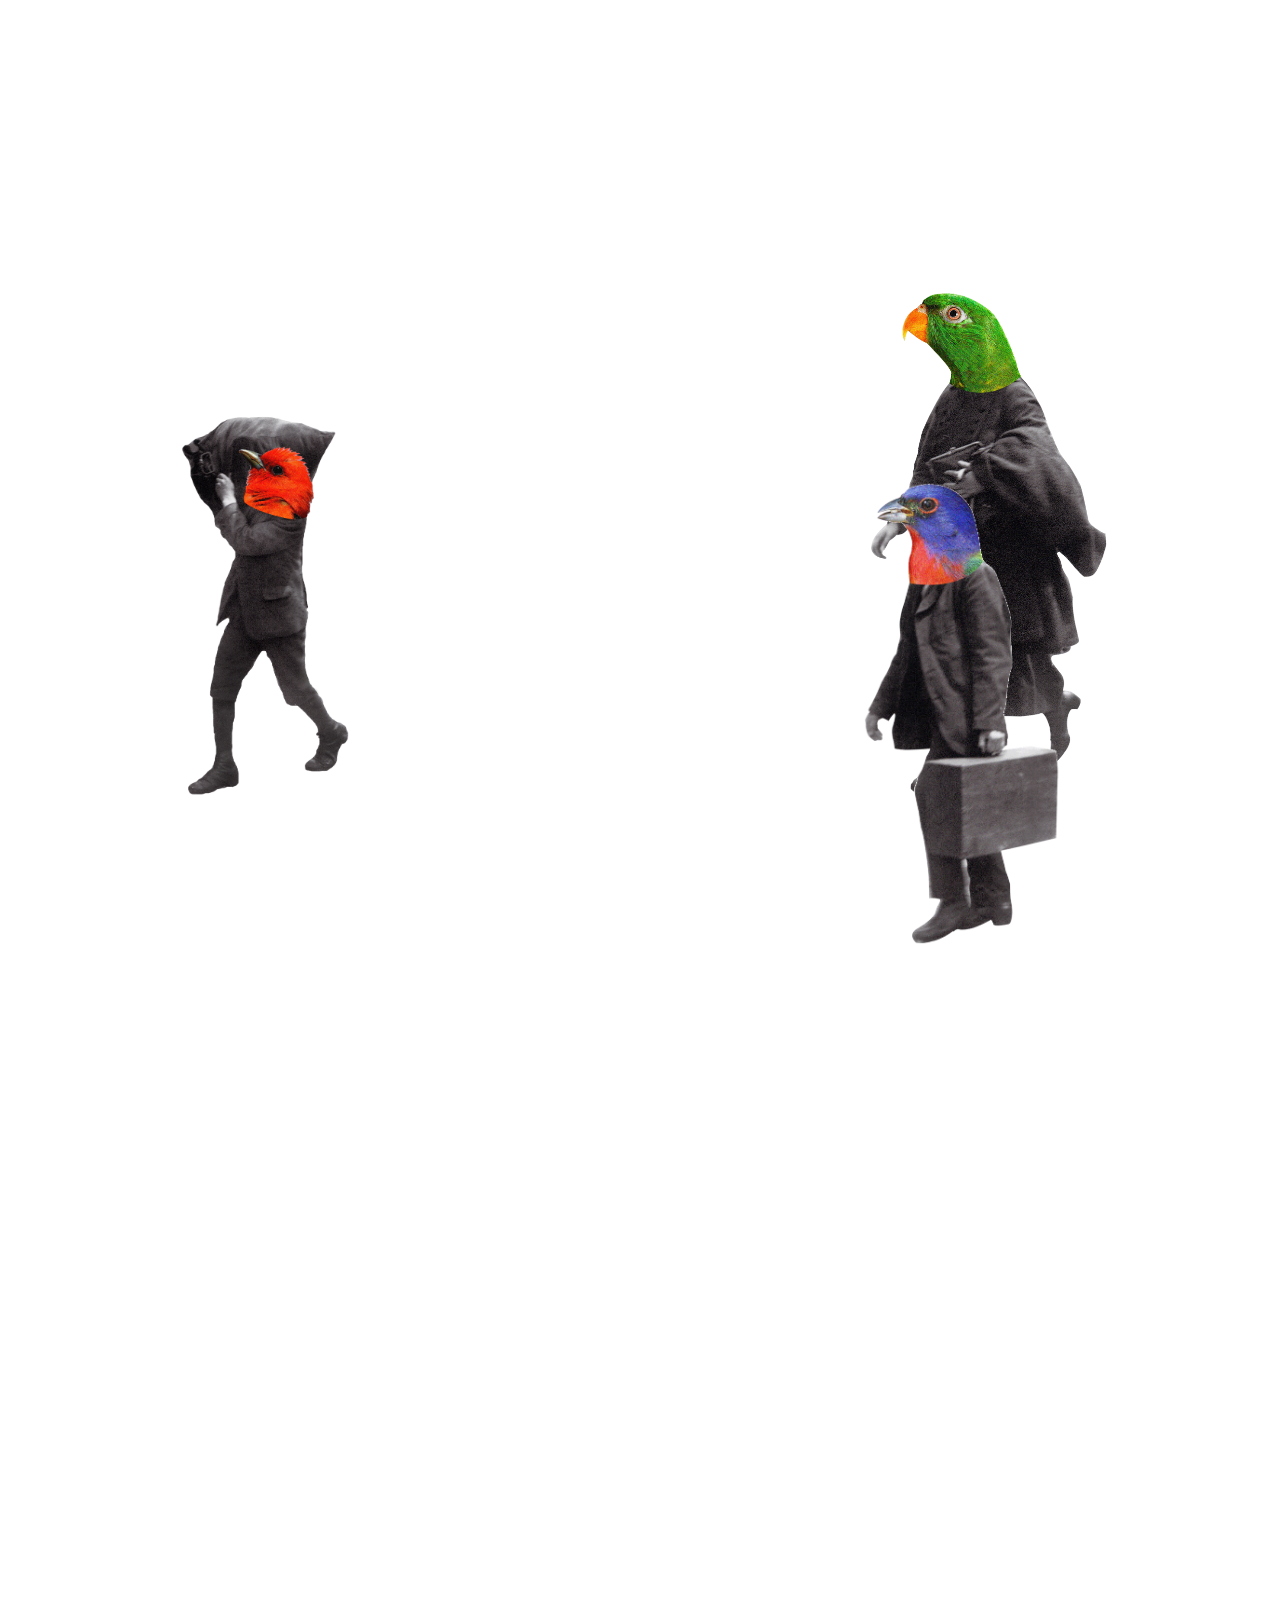
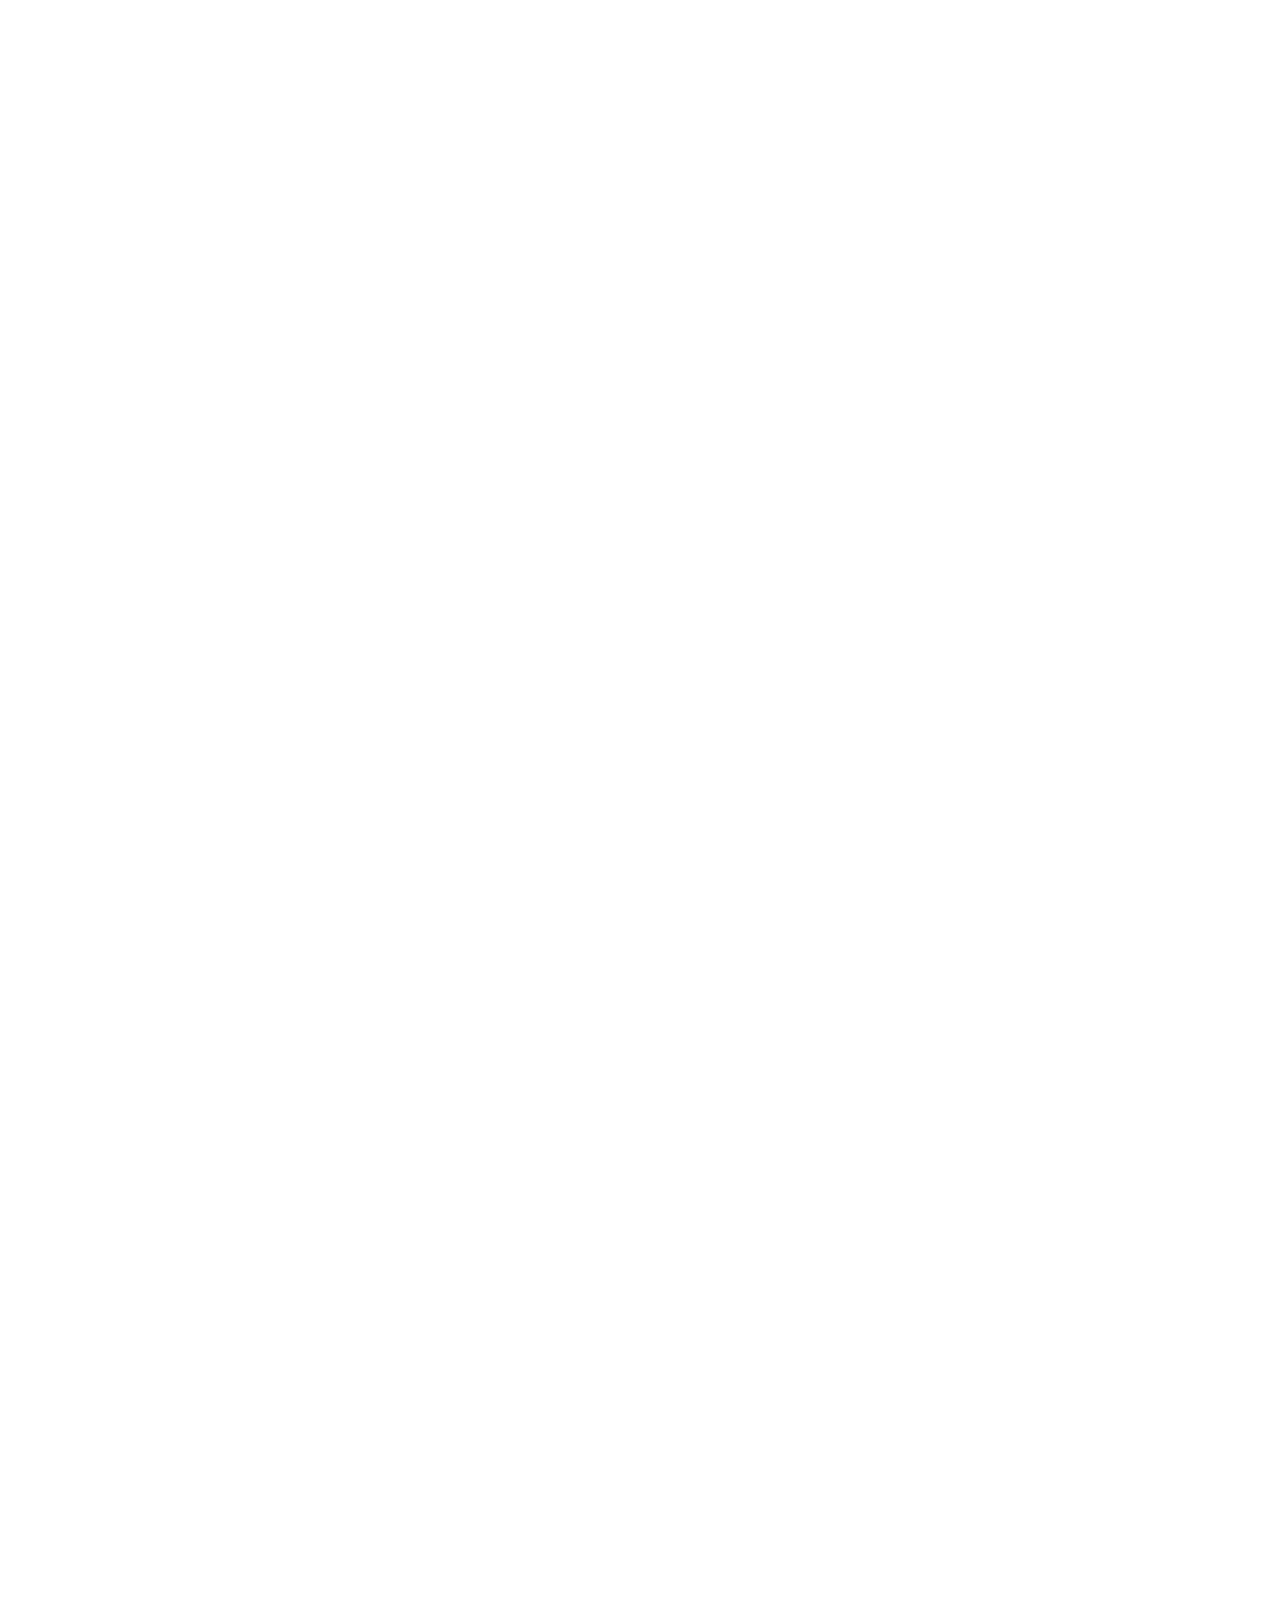
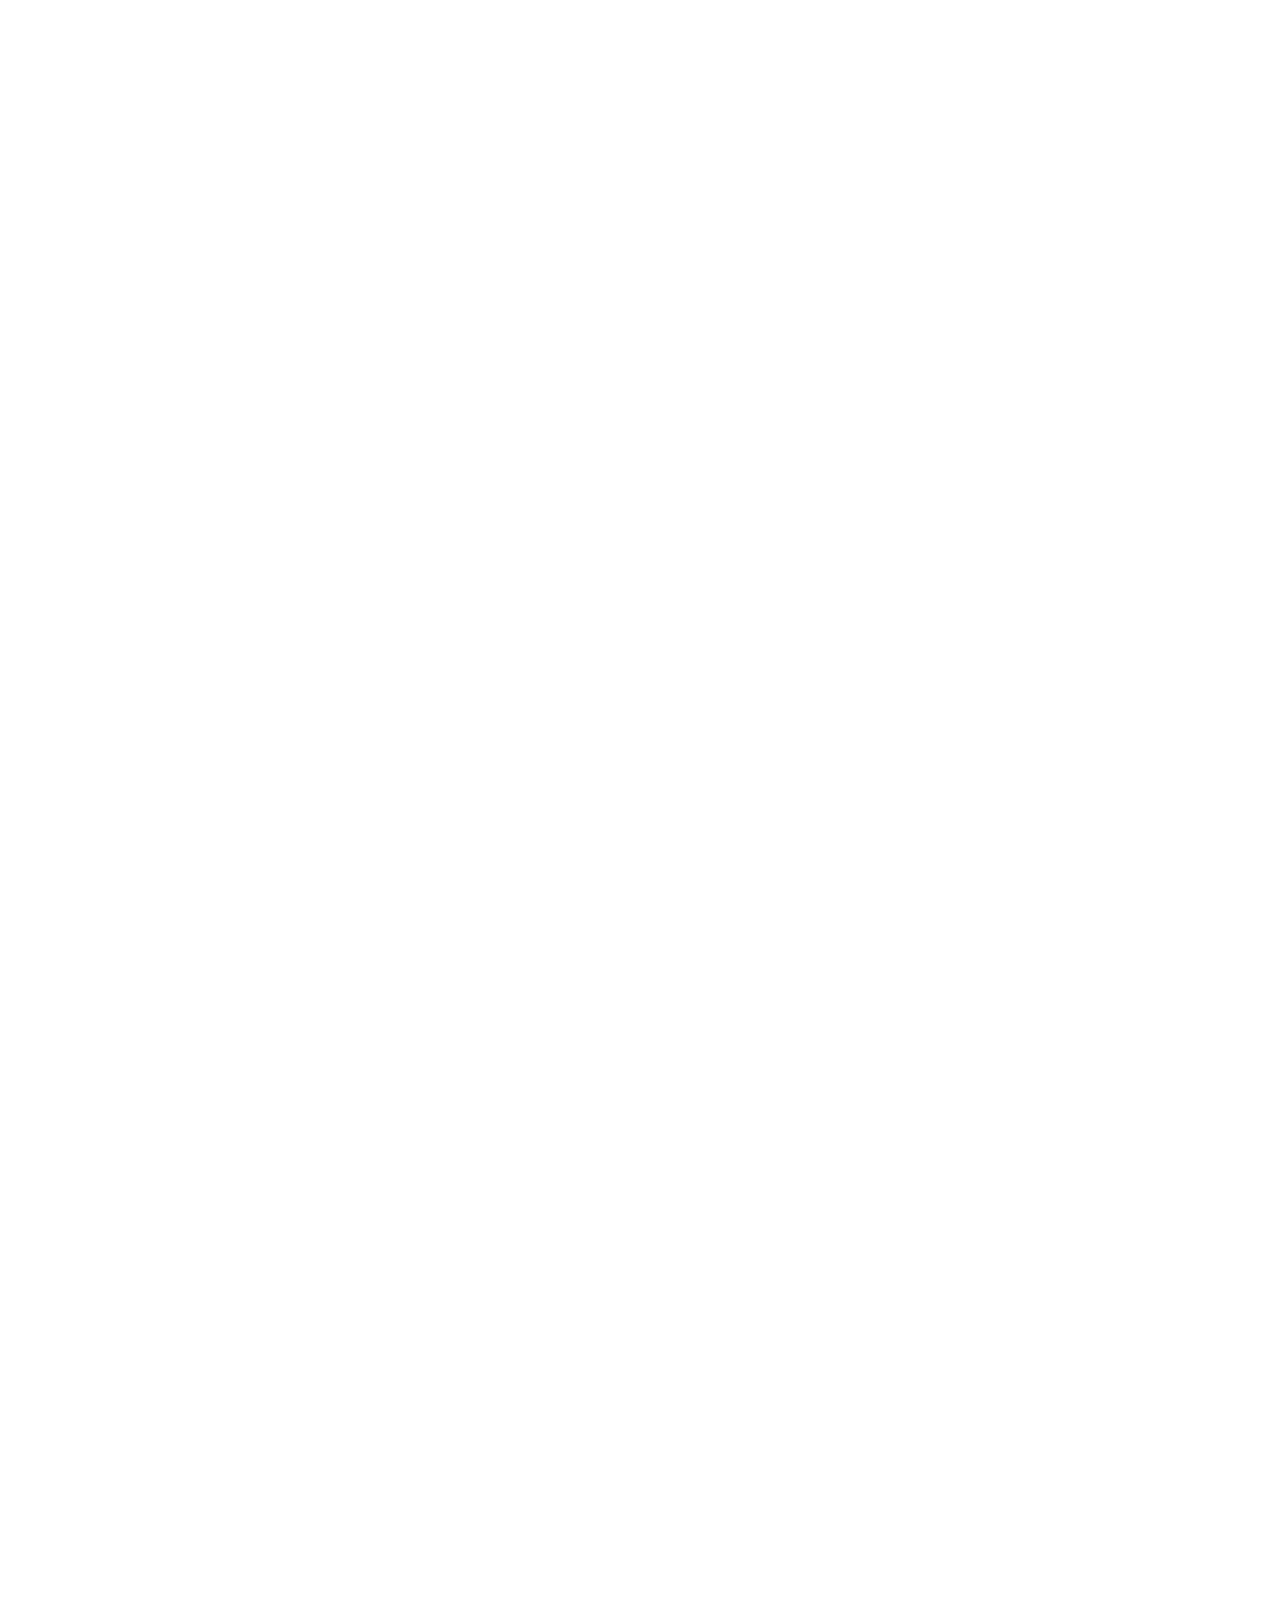
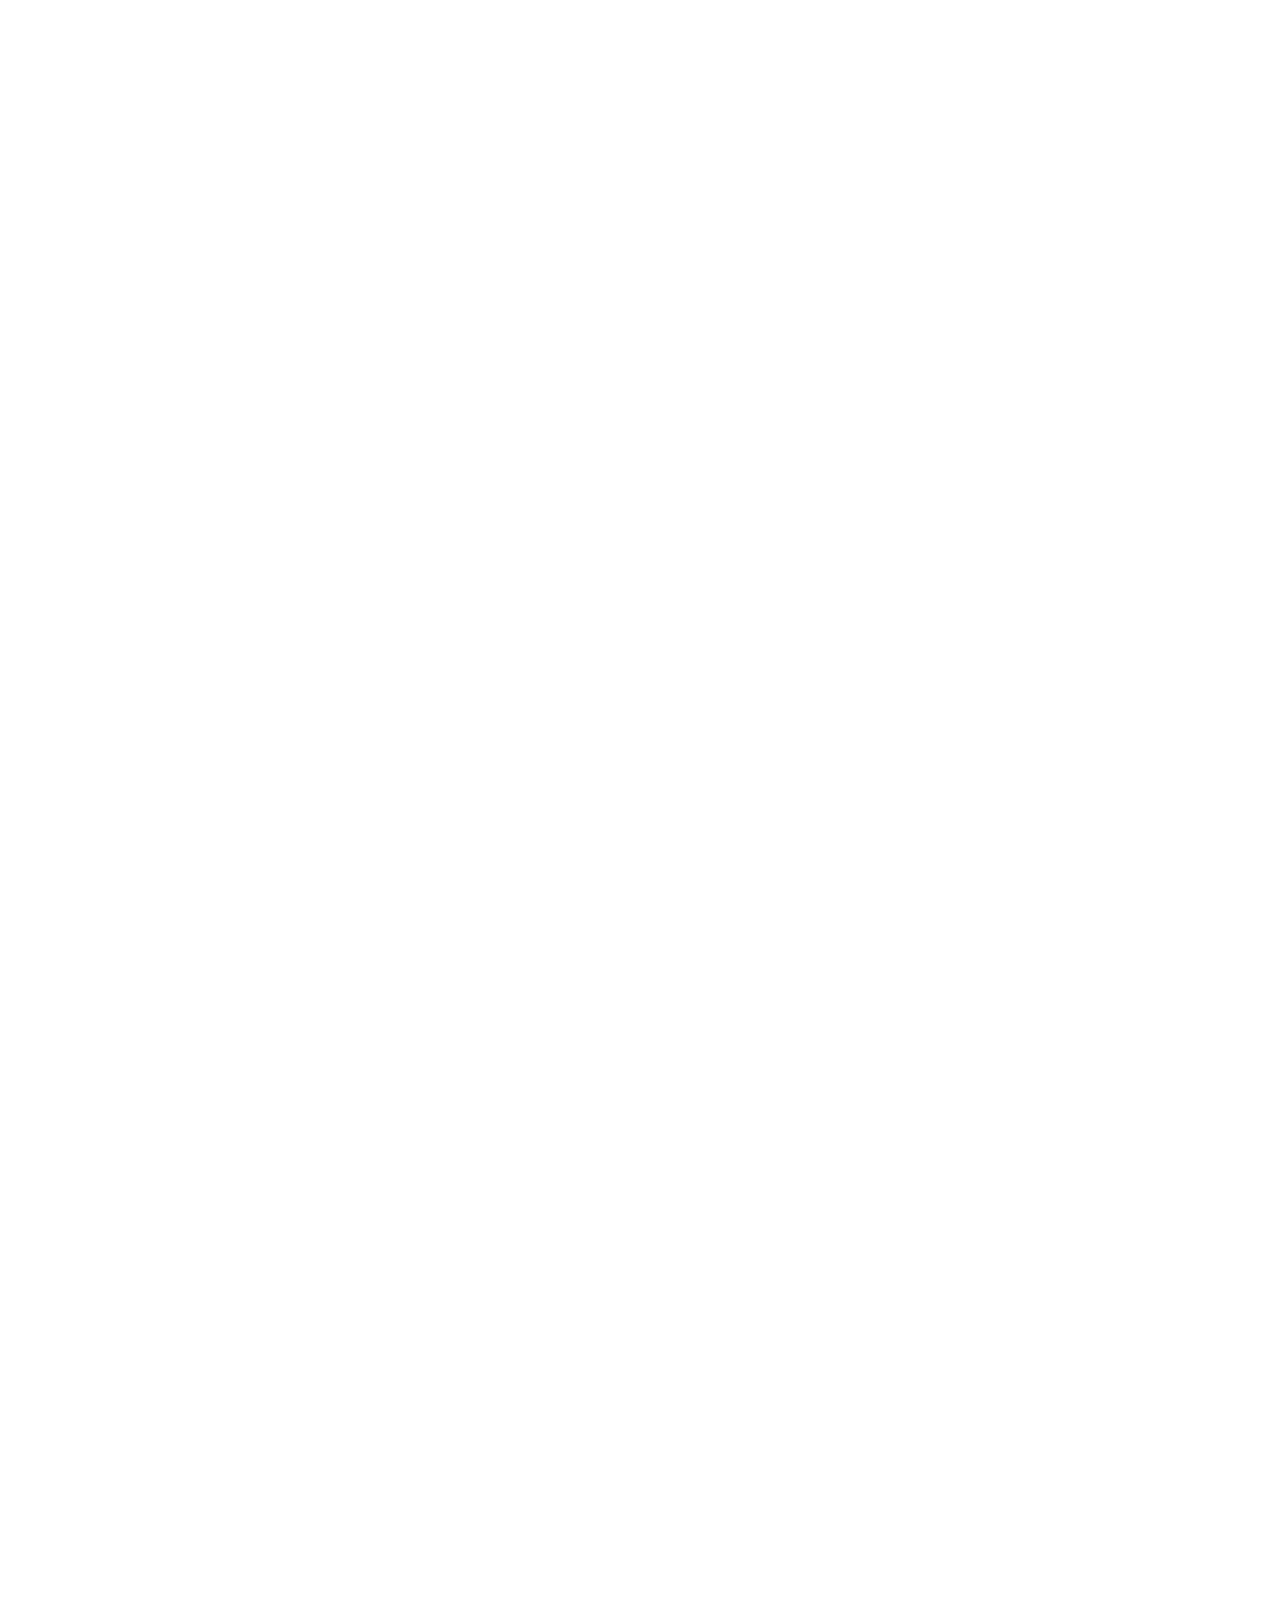
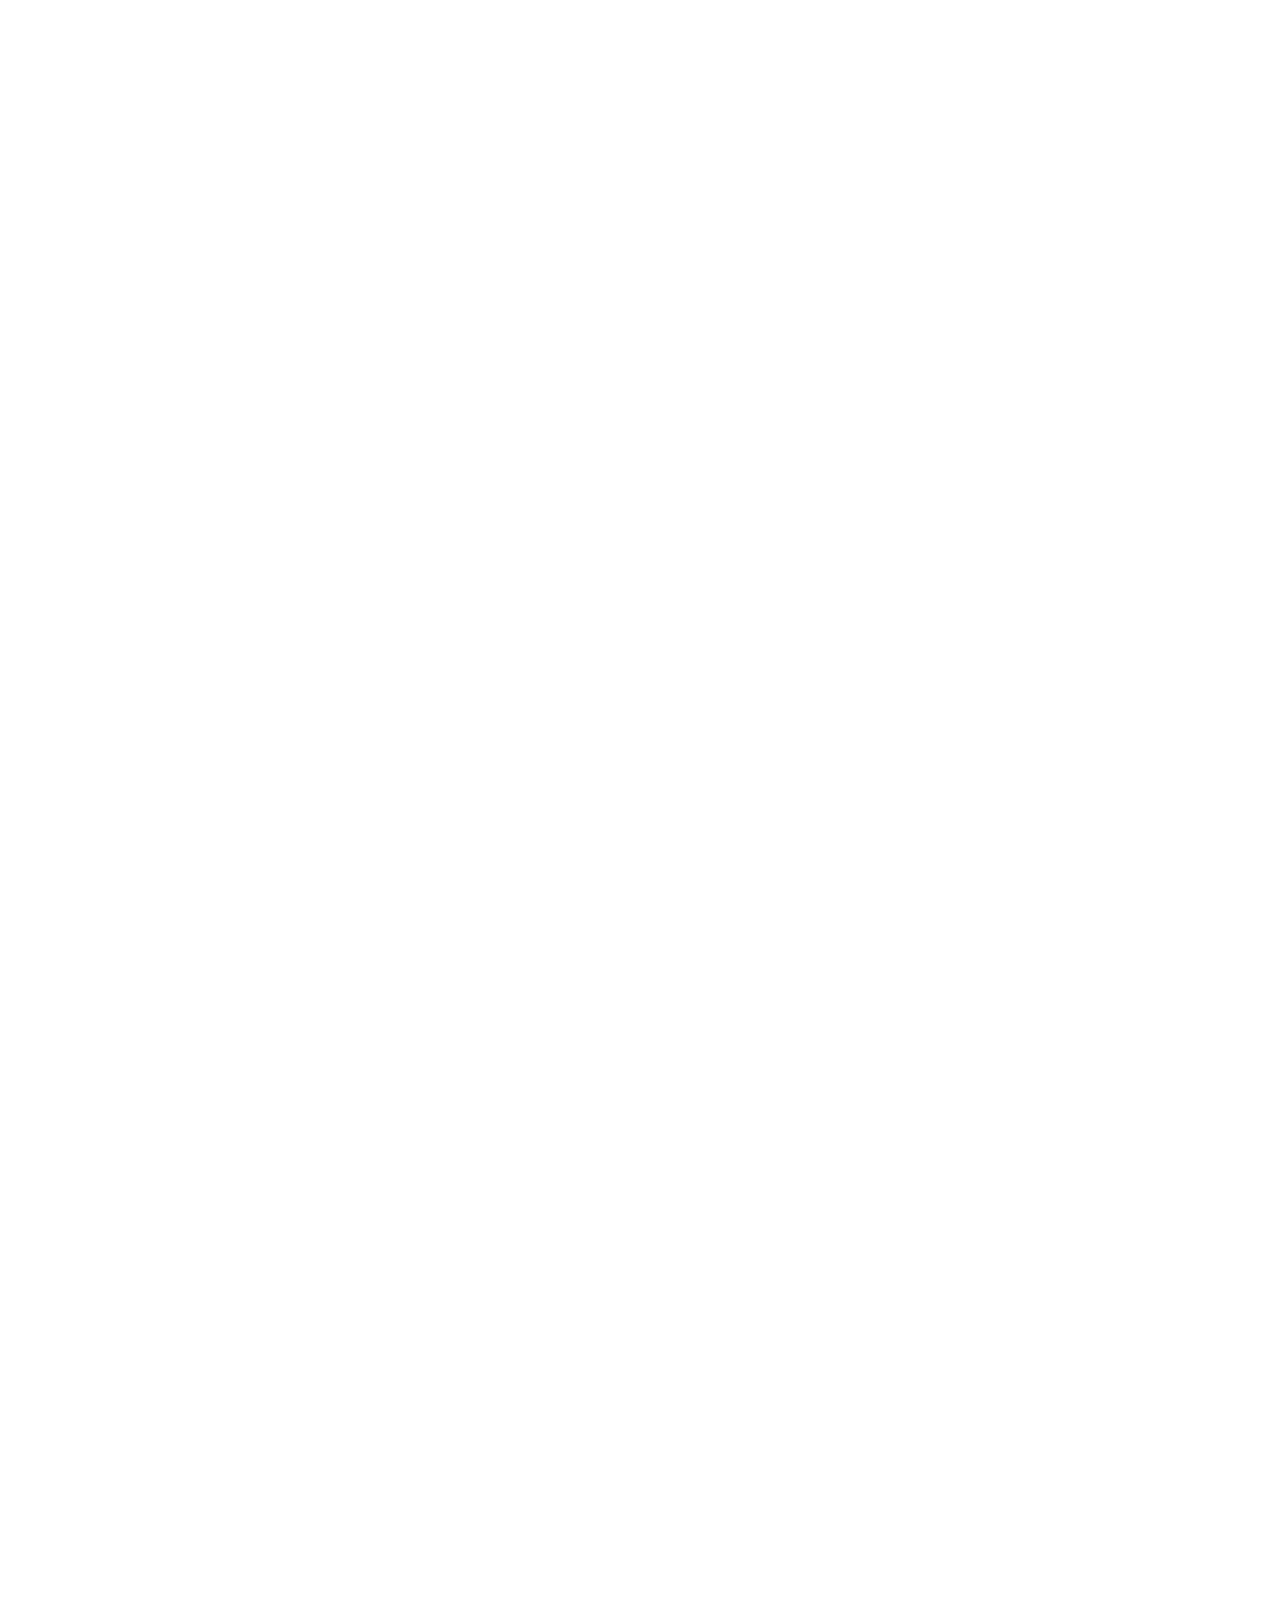
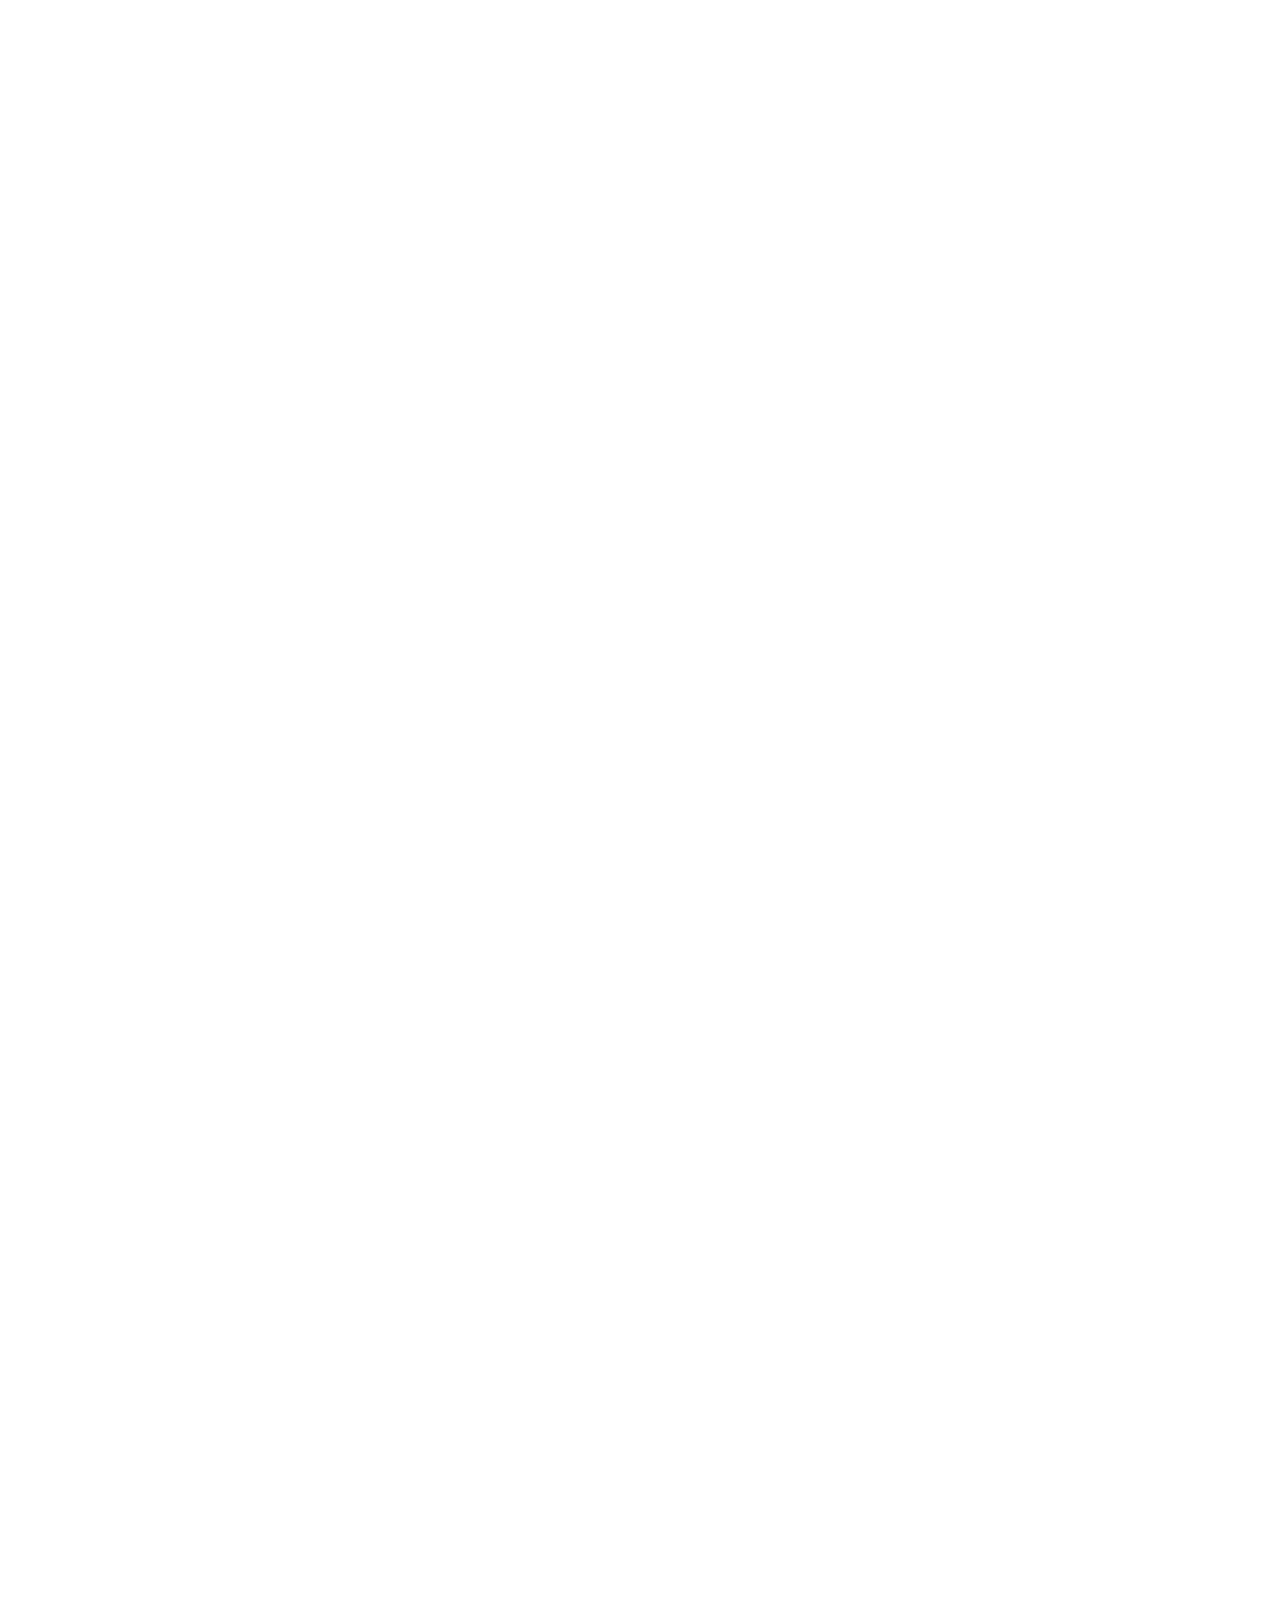
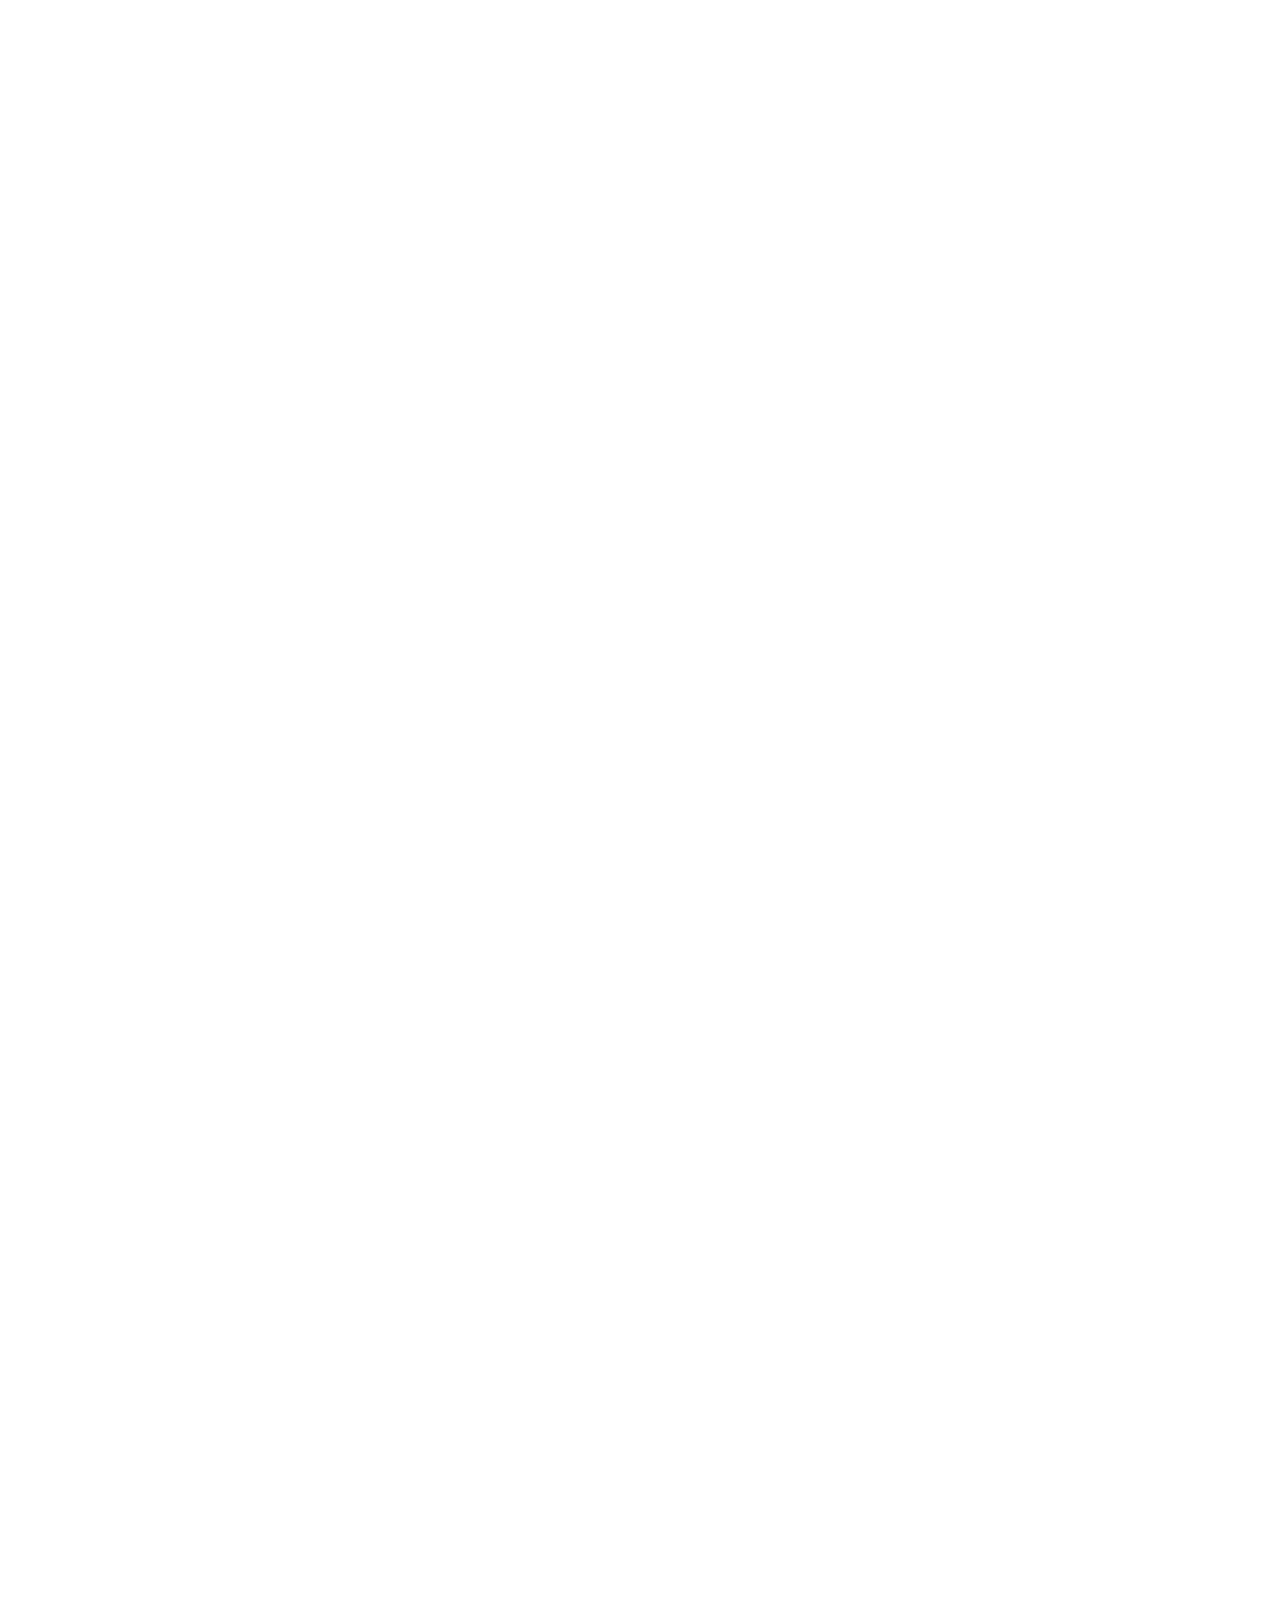
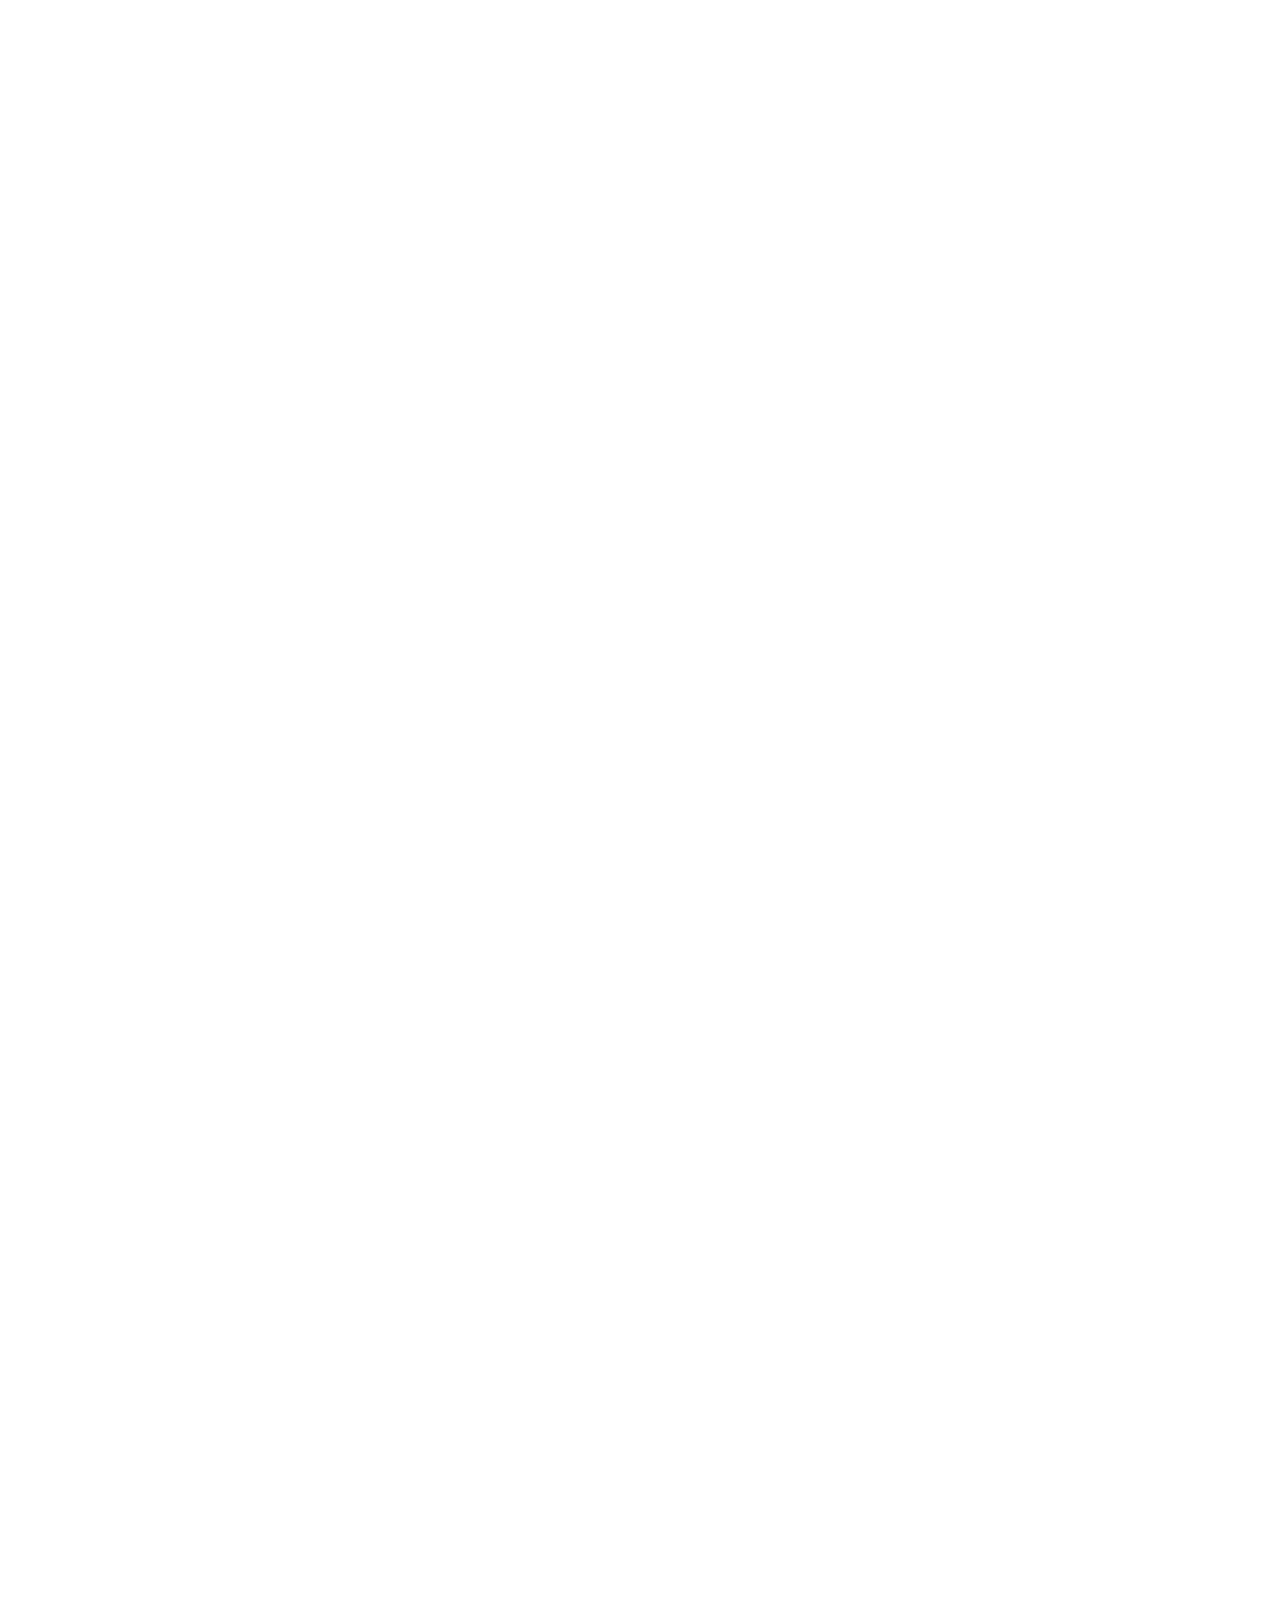
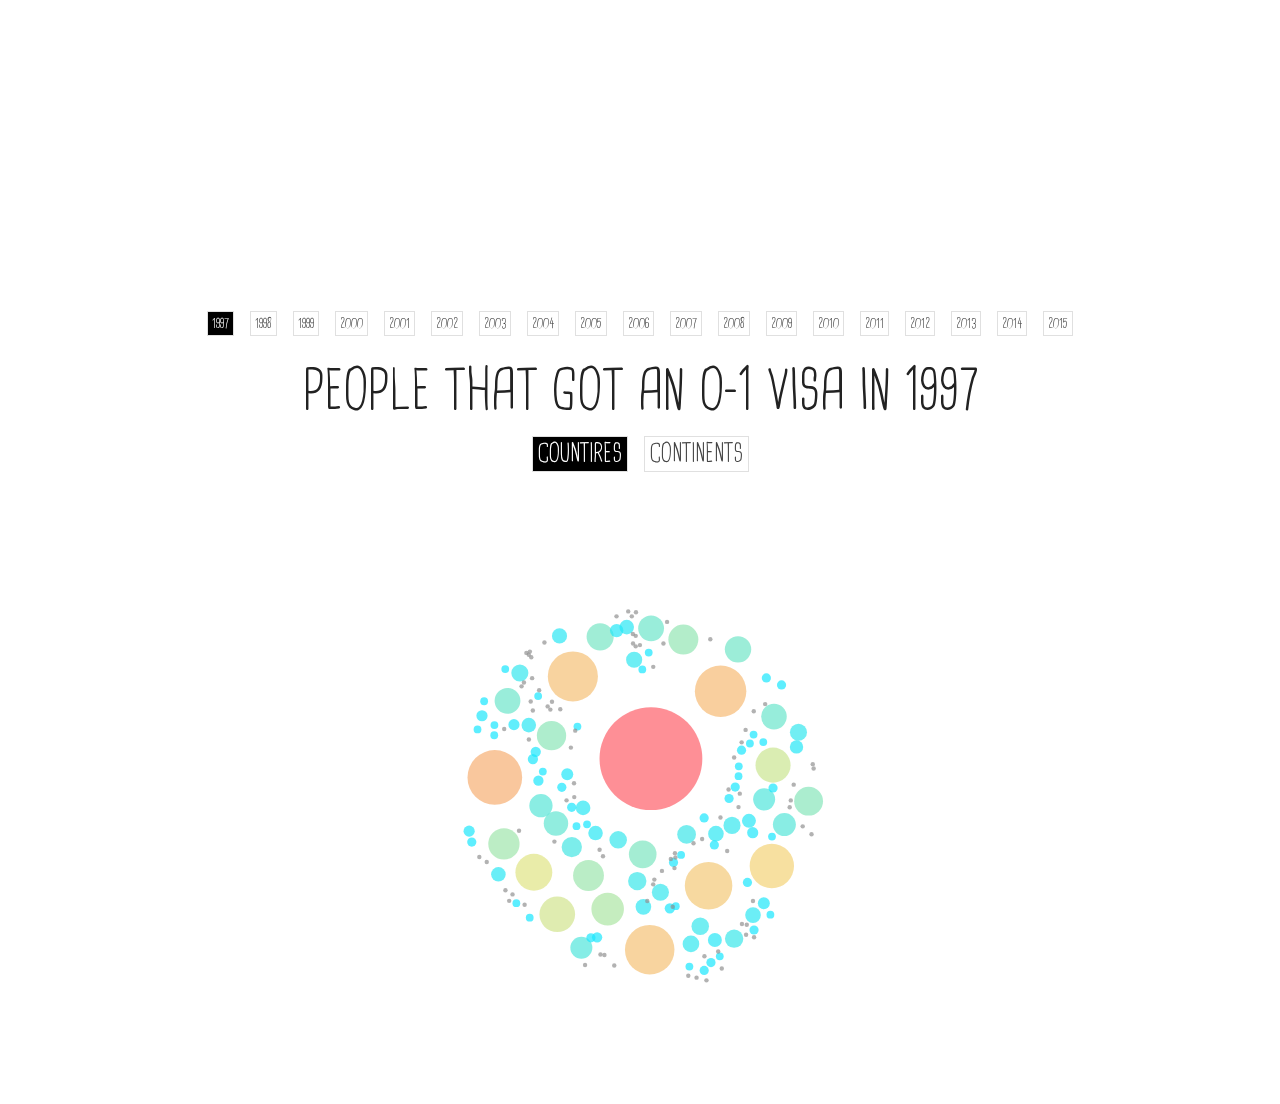
==== commit ff5807ef: "added resources images" ====
--- a/index.html
+++ b/index.html
@@ -114,20 +114,22 @@
 					<div class="floatL">
 						<img src="images/advisory_opinion.png" >
 					</div>
-					<div class="float">
-<!-- 						<h2 class="resources_heading">Recommandation letters</h2>
- -->					<p class="resources_heading">
-						Advisory Opinion Letters aka Reccomendation Letters are usually included in an application. These are most often drafted by your lawyer or you and then sent to the person to review, print, and sign on their letterhead. 
-						</p>
-						<p class="resources_heading">				
-						USCIS does not have a minimum or maximum number of letters they ask for so it is really up to you. Most people submit anywhere from 5 to 12, the average being somewhere on the higher side like 9-10. The letters should come from experts in your field, people who have worked with you and can vouch for you. A tip in this part of the process is to also include press about them so as to prove their credentials and avoid multiple letters from your academic instituion..
-						</p>
-					</div>
-					
-					<div class="float imageSlide">
-						<a href="images/recco_example_1.jpg"><img src="images/dummyEx.jpg"></a>
-						<a href="images/recco_example_2.jpg"><img src="images/dummyEx.jpg"></a>
-						<a href="images/recco_example_3.jpg"><img src="images/dummyEx.jpg"></a>
+					<div class="text">
+						<div class="floatR">
+	<!-- 						<h2 class="resources_heading">Recommandation letters</h2>
+	 -->					<p class="resources_heading">
+							Advisory Opinion Letters aka Reccomendation Letters are usually included in an application. These are most often drafted by your lawyer or you and then sent to the person to review, print, and sign on their letterhead. 
+							</p>
+							<p class="resources_heading">				
+							USCIS does not have a minimum or maximum number of letters they ask for so it is really up to you. Most people submit anywhere from 5 to 12, the average being somewhere on the higher side like 9-10. The letters should come from experts in your field, people who have worked with you and can vouch for you. A tip in this part of the process is to also include press about them so as to prove their credentials and avoid multiple letters from your academic instituion..
+							</p>
+						</div>
+						
+						<div class="imageSlide">
+							<a href="images/recco_example_1.jpg"><img src="images/dummyEx.jpg"></a>
+							<a href="images/recco_example_2.jpg"><img src="images/dummyEx.jpg"></a>
+							<a href="images/recco_example_3.jpg"><img src="images/dummyEx.jpg"></a>
+						</div>
 					</div>
 		</div>
 		
@@ -137,19 +139,22 @@
 					<div class="floatL">
 						<img src="images/press.png" >
 					</div>
-					<div class="float">
-<!-- 						<h2 class="resources_heading">Recommandation letters</h2>
- -->					<p class="resources_heading">
-						Advisory Opinion Letters aka Reccomendation Letters are usually included in an application. These are most often drafted by your lawyer or you and then sent to the person to review, print, and sign on their letterhead. 
-						</p>
-						<p class="resources_heading">				
-						USCIS does not have a minimum or maximum number of letters they ask for so it is really up to you. Most people submit anywhere from 5 to 12, the average being somewhere on the higher side like 9-10. The letters should come from experts in your field, people who have worked with you and can vouch for you. A tip in this part of the process is to also include press about them so as to prove their credentials and avoid multiple letters from your academic instituion..
-						</p>
-					</div>
-					<div class="float imageSlide">
-						<a href="images/recco_example_1.jpg"><img src="images/dummyEx.jpg"></a>
-						<a href="images/recco_example_2.jpg"><img src="images/dummyEx.jpg"></a>
-						<a href="images/recco_example_3.jpg"><img src="images/dummyEx.jpg"></a>
+					<div class="text">
+						<div class="floatR">
+	<!-- 						<h2 class="resources_heading">Recommandation letters</h2>
+	 -->					<p class="resources_heading">
+							Advisory Opinion Letters aka Reccomendation Letters are usually included in an application. These are most often drafted by your lawyer or you and then sent to the person to review, print, and sign on their letterhead. 
+							</p>
+							<p class="resources_heading">				
+							USCIS does not have a minimum or maximum number of letters they ask for so it is really up to you. Most people submit anywhere from 5 to 12, the average being somewhere on the higher side like 9-10. The letters should come from experts in your field, people who have worked with you and can vouch for you. A tip in this part of the process is to also include press about them so as to prove their credentials and avoid multiple letters from your academic instituion..
+							</p>
+						</div>
+						<div class="imageSlide">
+							<a href="images/press_01.jpg"><img src="images/dummyEx.jpg"></a>
+							<a href="images/press_02.jpg"><img src="images/dummyEx.jpg"></a>
+							<a href="images/press_03.jpg"><img src="images/dummyEx.jpg"></a>
+							<a href="images/press_04.jpg"><img src="images/dummyEx.jpg"></a>
+						</div>
 					</div>
 		</div>
 
@@ -159,19 +164,22 @@
 					<div class="floatL">
 						<img src="images/Itineraries.png" >
 					</div>
-					<div class="float">
-<!-- 						<h2 class="resources_heading">Recommandation letters</h2>
- -->					<p class="resources_heading">
-						Advisory Opinion Letters aka Reccomendation Letters are usually included in an application. These are most often drafted by your lawyer or you and then sent to the person to review, print, and sign on their letterhead. 
-						</p>
-						<p class="resources_heading">				
-						USCIS does not have a minimum or maximum number of letters they ask for so it is really up to you. Most people submit anywhere from 5 to 12, the average being somewhere on the higher side like 9-10. The letters should come from experts in your field, people who have worked with you and can vouch for you. A tip in this part of the process is to also include press about them so as to prove their credentials and avoid multiple letters from your academic instituion..
-						</p>
-					</div>
-					<div class="float imageSlide">
-						<a href="images/itinererary_example_1a.jpg"><img src="images/dummyEx.jpg"></a>
-						<a href="images/itinererary_example_1b.jpg"><img src="images/dummyEx.jpg"></a>
-						<a href="images/itinererary_example_1c.jpg"><img src="images/dummyEx.jpg"></a>
+					<div class="text">
+						<div class="floatR">
+	<!-- 						<h2 class="resources_heading">Recommandation letters</h2>
+	 -->					<p class="resources_heading">
+							Advisory Opinion Letters aka Reccomendation Letters are usually included in an application. These are most often drafted by your lawyer or you and then sent to the person to review, print, and sign on their letterhead. 
+							</p>
+							<p class="resources_heading">				
+							USCIS does not have a minimum or maximum number of letters they ask for so it is really up to you. Most people submit anywhere from 5 to 12, the average being somewhere on the higher side like 9-10. The letters should come from experts in your field, people who have worked with you and can vouch for you. A tip in this part of the process is to also include press about them so as to prove their credentials and avoid multiple letters from your academic instituion..
+							</p>
+						</div>
+						<div class="imageSlide">
+							<a href="images/itinererary_example_1a.jpg"><img src="images/dummyEx.jpg"></a>
+							<a href="images/itinererary_example_1b.jpg"><img src="images/dummyEx.jpg"></a>
+							<a href="images/itinererary_example_1c.jpg"><img src="images/dummyEx.jpg"></a>
+							<a href="images/itinererary_example_1d.jpg"><img src="images/dummyEx.jpg"></a>
+						</div>
 					</div>
 		</div>
 
@@ -181,19 +189,22 @@
 					<div class="floatL">
 						<img src="images/deal_memos.png" >
 					</div>
-					<div class="float">
-<!-- 						<h2 class="resources_heading">Recommandation letters</h2>
- -->					<p class="resources_heading">
-						Advisory Opinion Letters aka Reccomendation Letters are usually included in an application. These are most often drafted by your lawyer or you and then sent to the person to review, print, and sign on their letterhead. 
-						</p>
-						<p class="resources_heading">				
-						USCIS does not have a minimum or maximum number of letters they ask for so it is really up to you. Most people submit anywhere from 5 to 12, the average being somewhere on the higher side like 9-10. The letters should come from experts in your field, people who have worked with you and can vouch for you. A tip in this part of the process is to also include press about them so as to prove their credentials and avoid multiple letters from your academic instituion..
-						</p>
-					</div>
-					<div class="float imageSlide">
-						<a href="images/recco_example_1.jpg"><img src="images/dummyEx.jpg"></a>
-						<a href="images/recco_example_2.jpg"><img src="images/dummyEx.jpg"></a>
-						<a href="images/recco_example_3.jpg"><img src="images/dummyEx.jpg"></a>
+					<div class="text">
+						<div class="floatR">
+	<!-- 						<h2 class="resources_heading">Recommandation letters</h2>
+	 -->					<p class="resources_heading">
+							Advisory Opinion Letters aka Reccomendation Letters are usually included in an application. These are most often drafted by your lawyer or you and then sent to the person to review, print, and sign on their letterhead. 
+							</p>
+							<p class="resources_heading">				
+							USCIS does not have a minimum or maximum number of letters they ask for so it is really up to you. Most people submit anywhere from 5 to 12, the average being somewhere on the higher side like 9-10. The letters should come from experts in your field, people who have worked with you and can vouch for you. A tip in this part of the process is to also include press about them so as to prove their credentials and avoid multiple letters from your academic instituion..
+							</p>
+						</div>
+						<div class="imageSlide">
+							<a href="images/deal_memo_1a.jpg"><img src="images/dummyEx.jpg"></a>
+							<a href="images/deal_memo_1b.jpg"><img src="images/dummyEx.jpg"></a>
+							<a href="images/deal_memo_2.jpg"><img src="images/dummyEx.jpg"></a>
+							<a href="images/deal_memo_3.jpg"><img src="images/dummyEx.jpg"></a>
+						</div>
 					</div>
 		</div>
 				
--- a/css/main.css
+++ b/css/main.css
@@ -299,7 +299,7 @@
 /*resoureces*/
 #resources{
 	z-index: -2;
-	height: 6000px;
+	height: 6100px;
 	width: 1030px;
 	/*background-color: black;*/
 }
@@ -311,6 +311,12 @@
 	float: left;
 	height: 430px;
 	/*padding-top: 40px;*/
+}
+
+.floatR{
+	height: 292px;
+	width: 400px;
+	float: right;
 }
 
 .bird_resource{
@@ -326,20 +332,30 @@
 
 .resources_heading{
 	text-align: left;
-	margin-left: 60px;
 	margin-bottom: 25px;
 }
+
+.text{
+	width: 400px;
+	height: 430px;
+	position: absolute;
+	right: 0;
+	top: 0;
+	/*background-color: yellow;*/
+}
+
 .imageSlide{
-	height: 140px;
+	height: 120px;
 	text-align: right;
 	position: absolute;
-	right: 0;
+	left: 0;
 	bottom: 0;
-}
+/*	background-color: gold;
+*/}
 .imageSlide a img{
-	width: 120px;
+	width: 92px;
 	height: 100%;
-	margin: 0 4px;
+	margin-right: 5px;
 }
 #dataViz{
 	/*position: fixed;*/
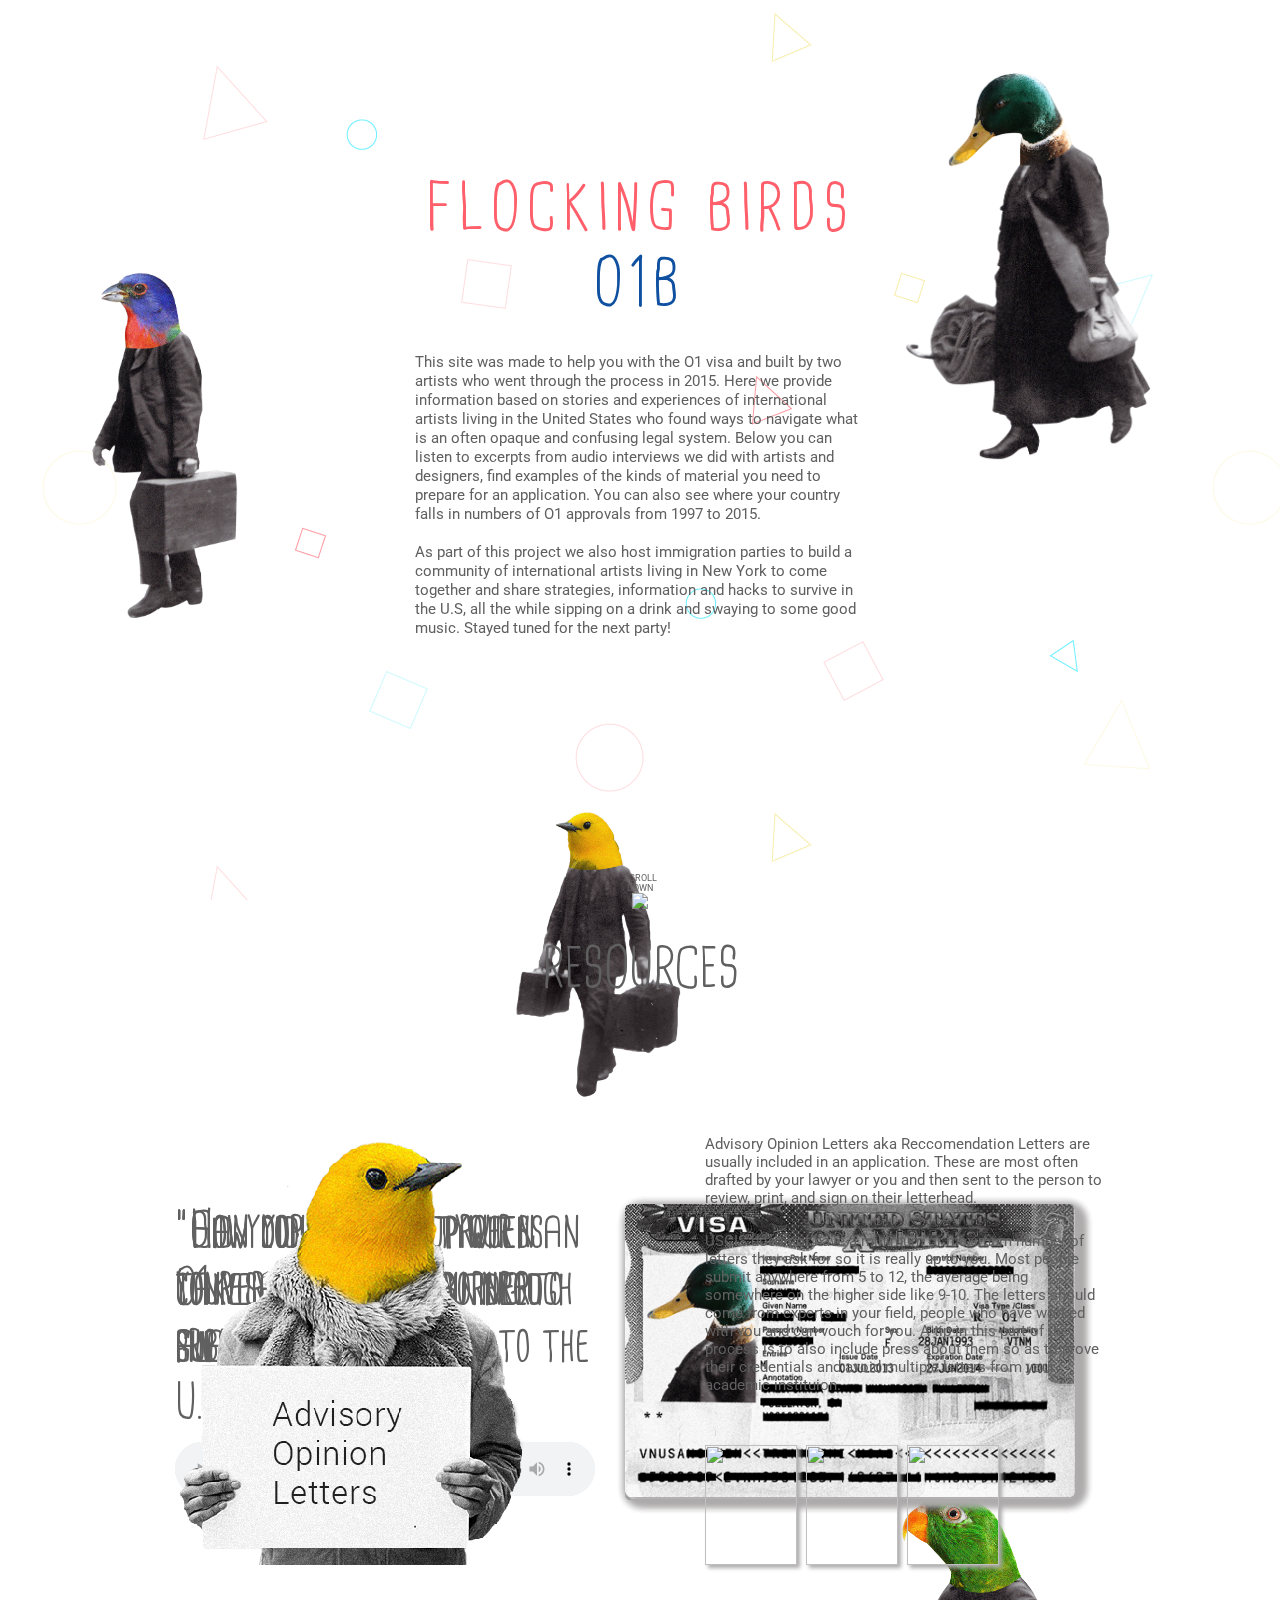
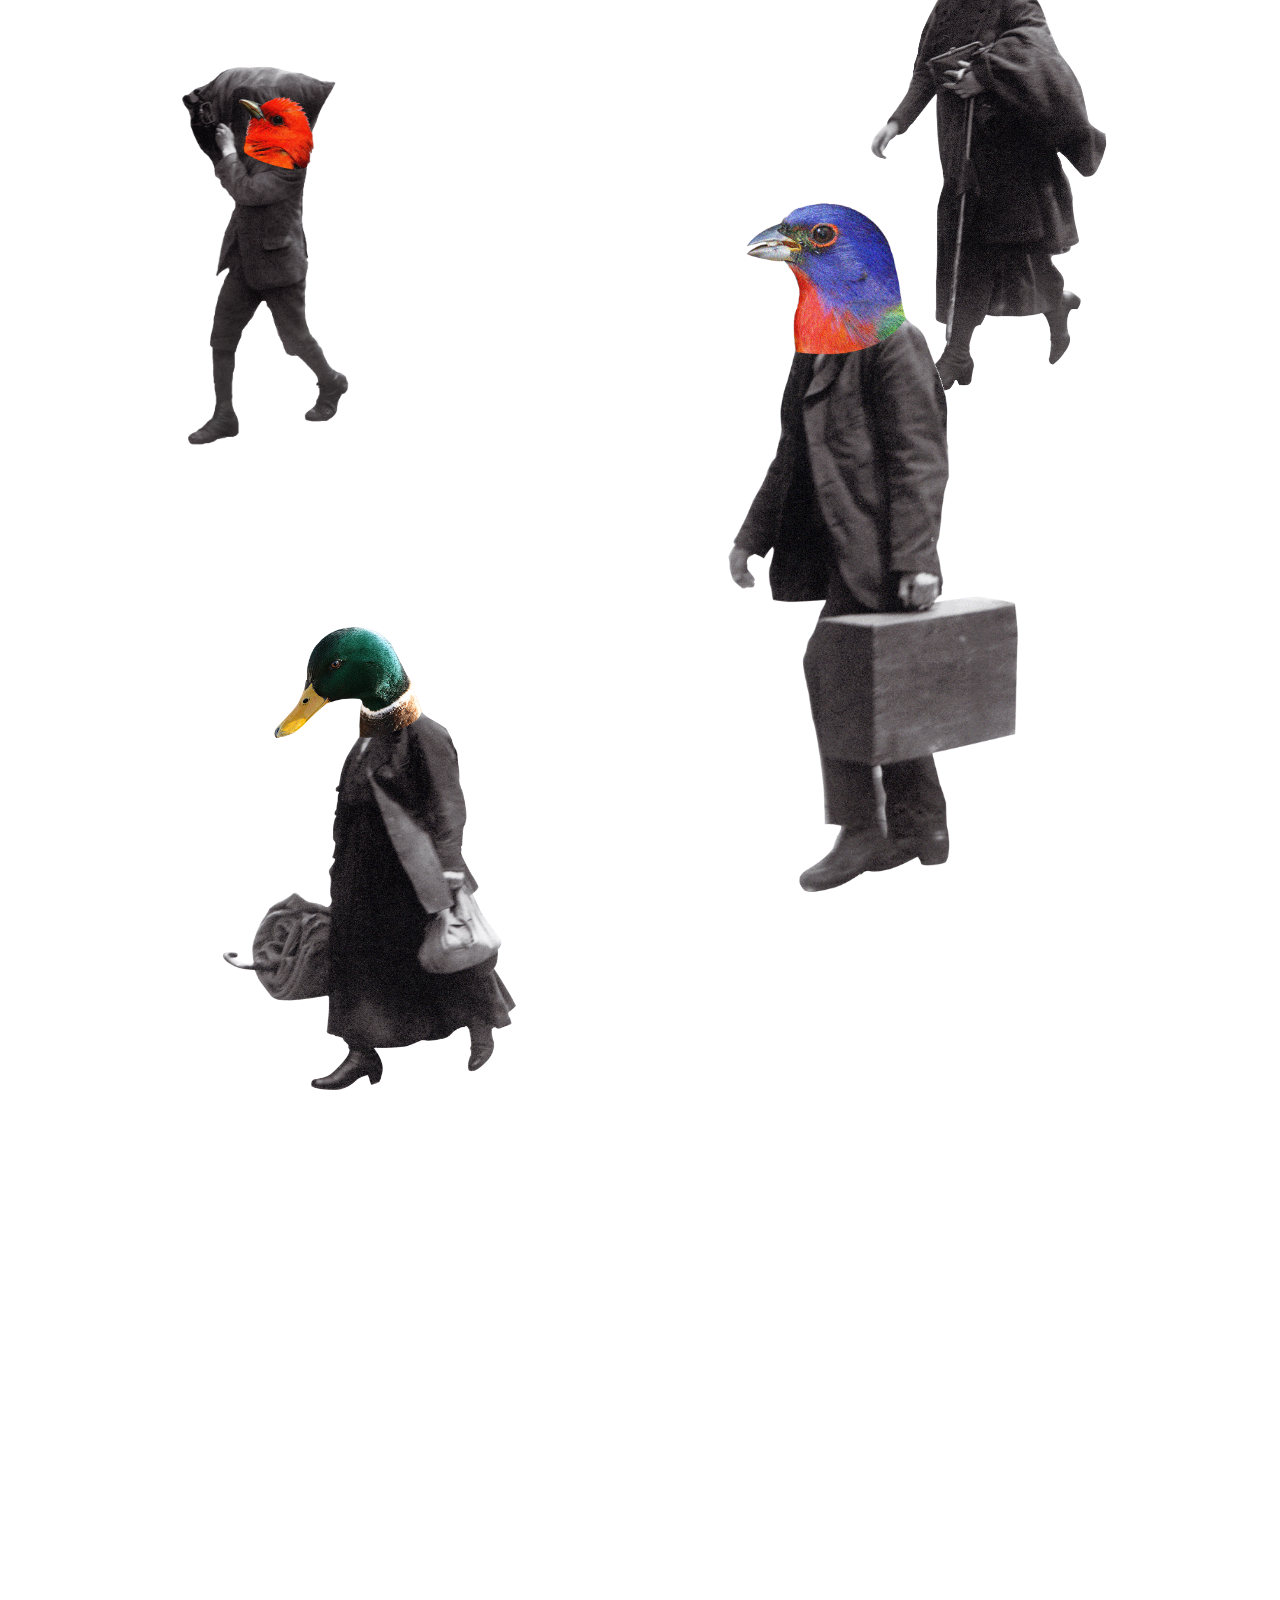
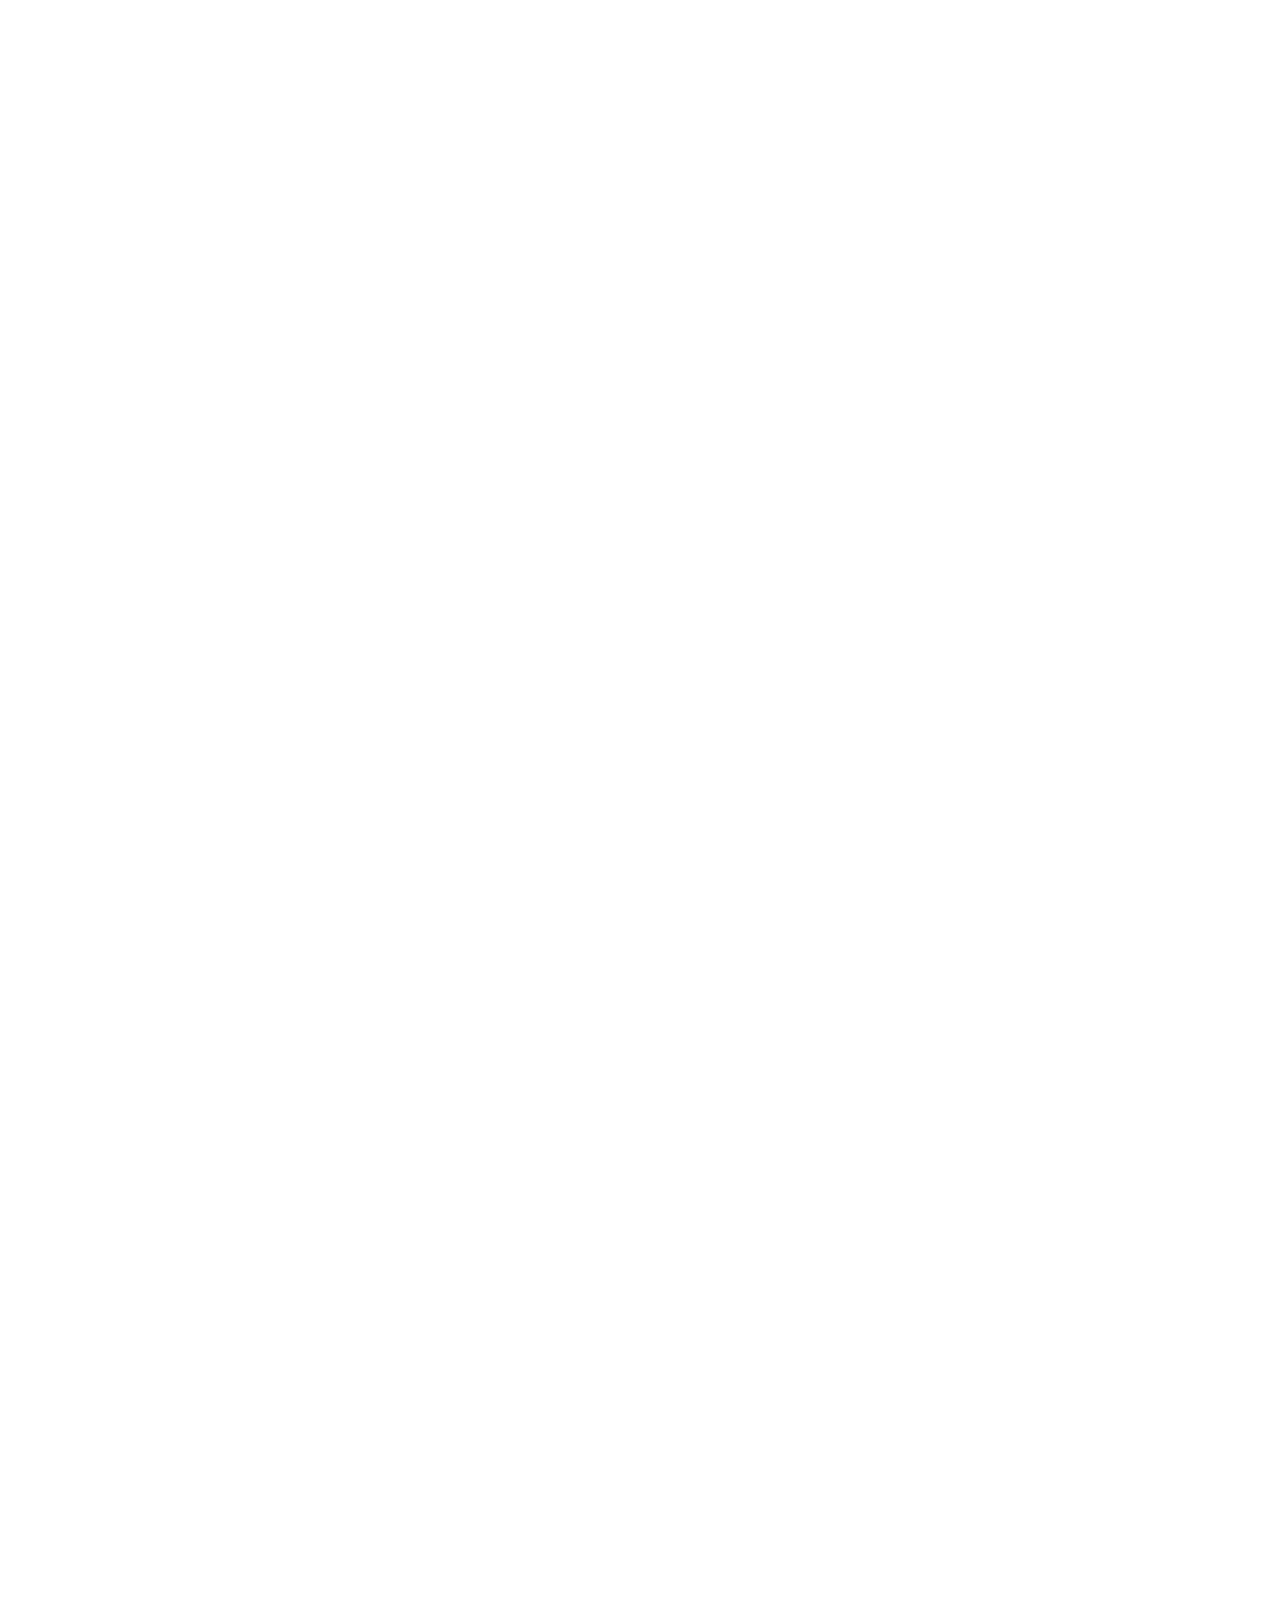
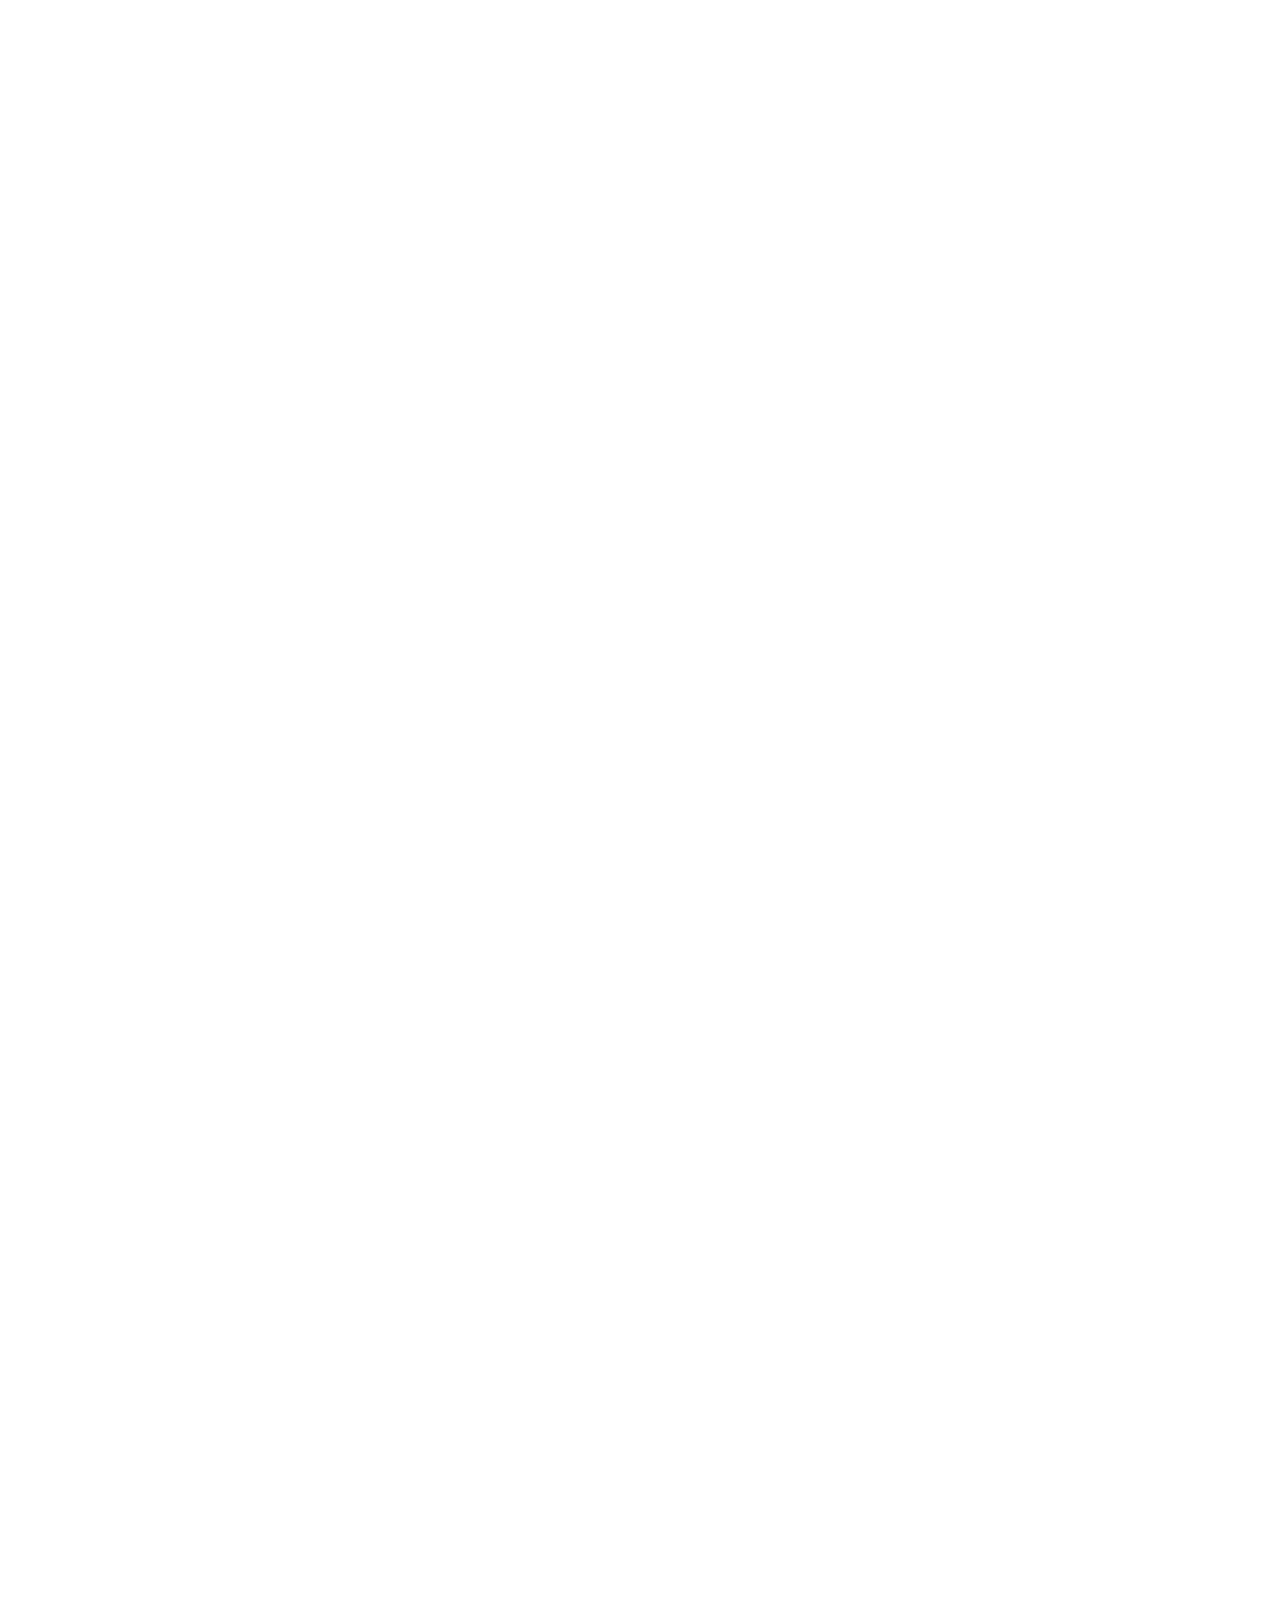
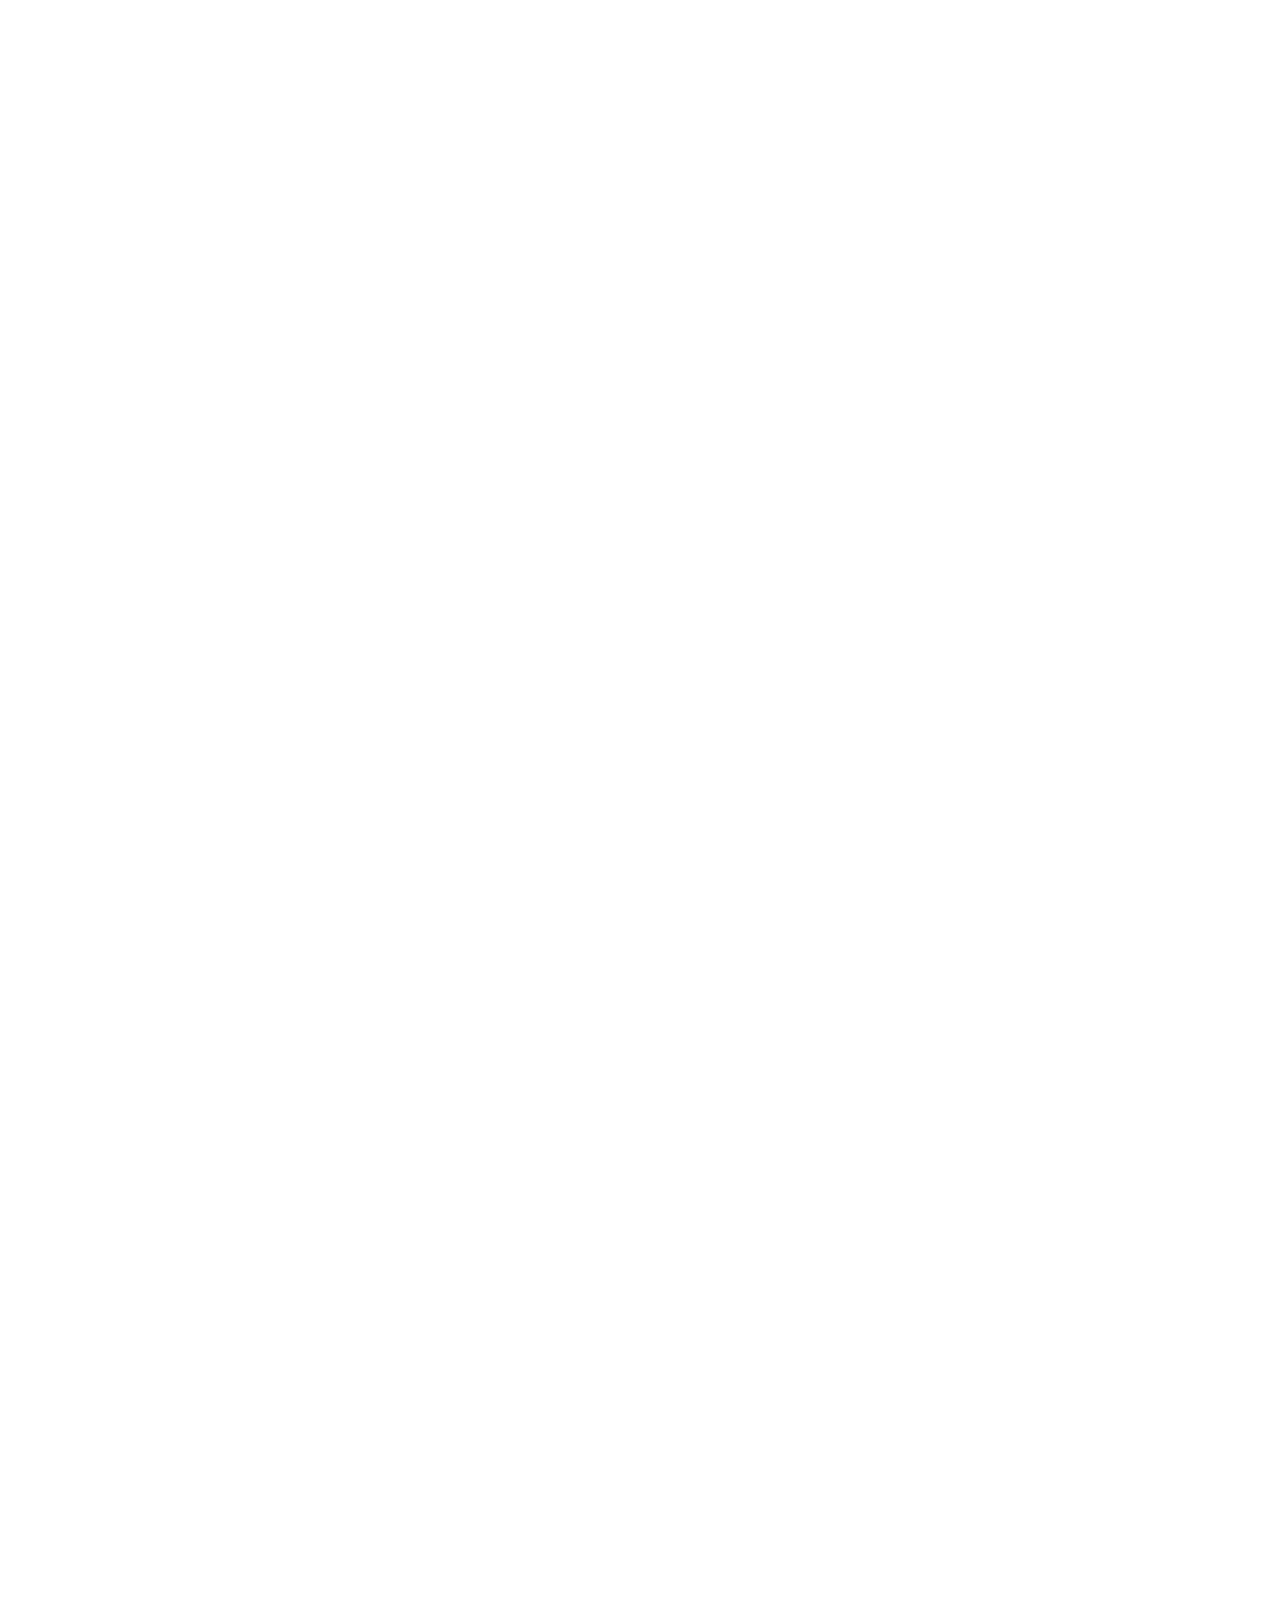
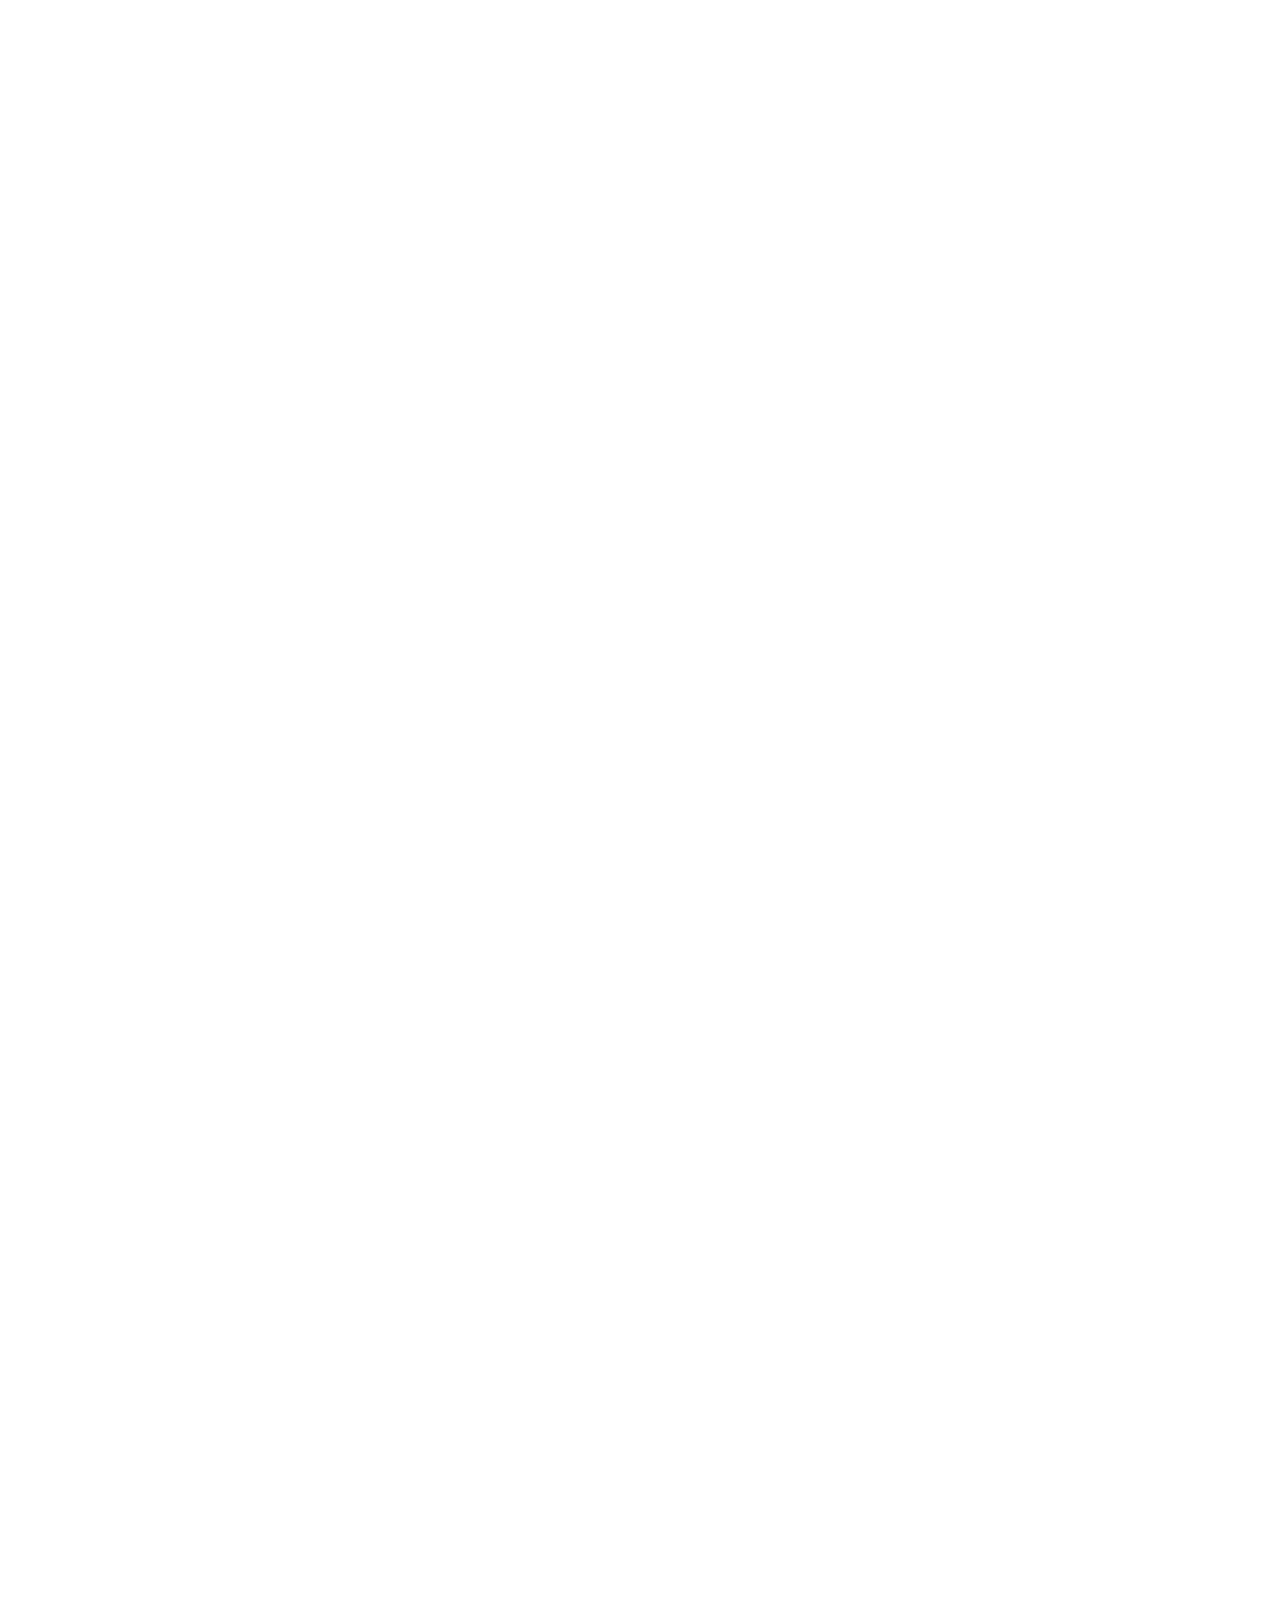
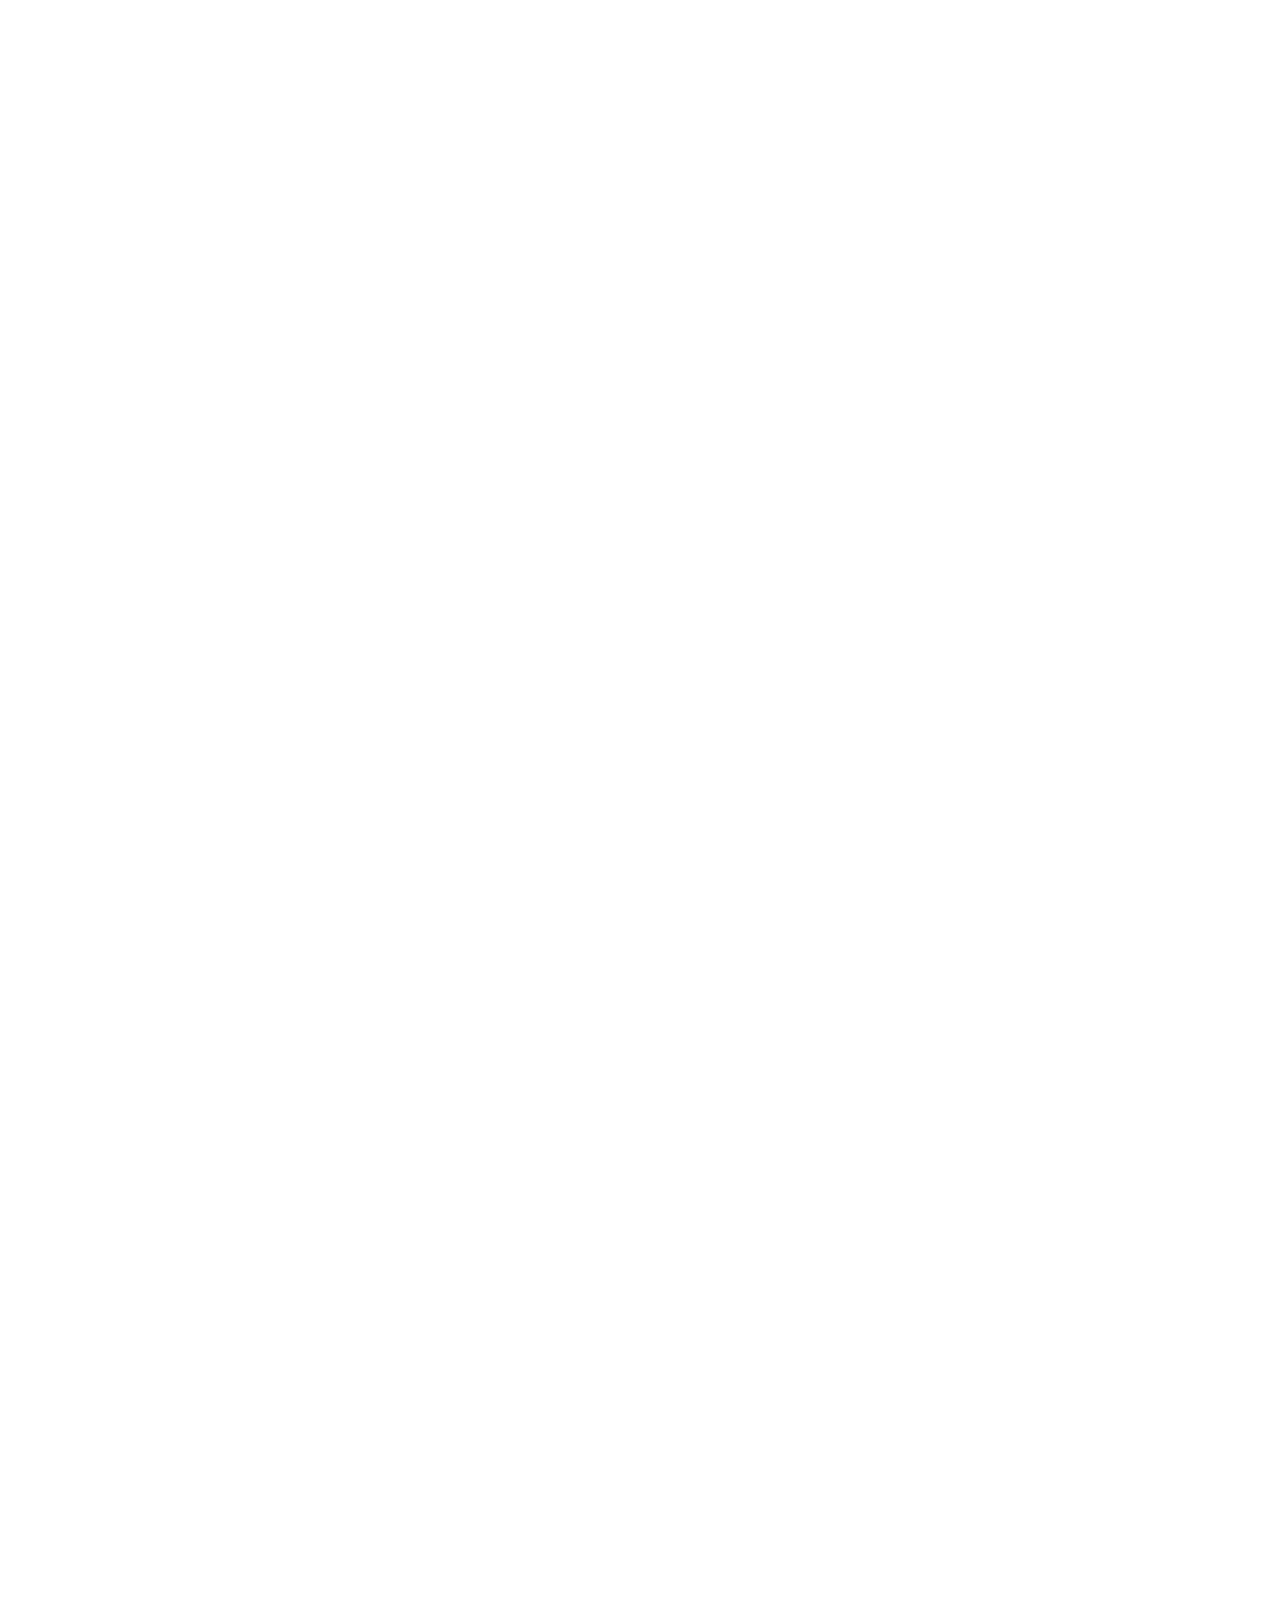
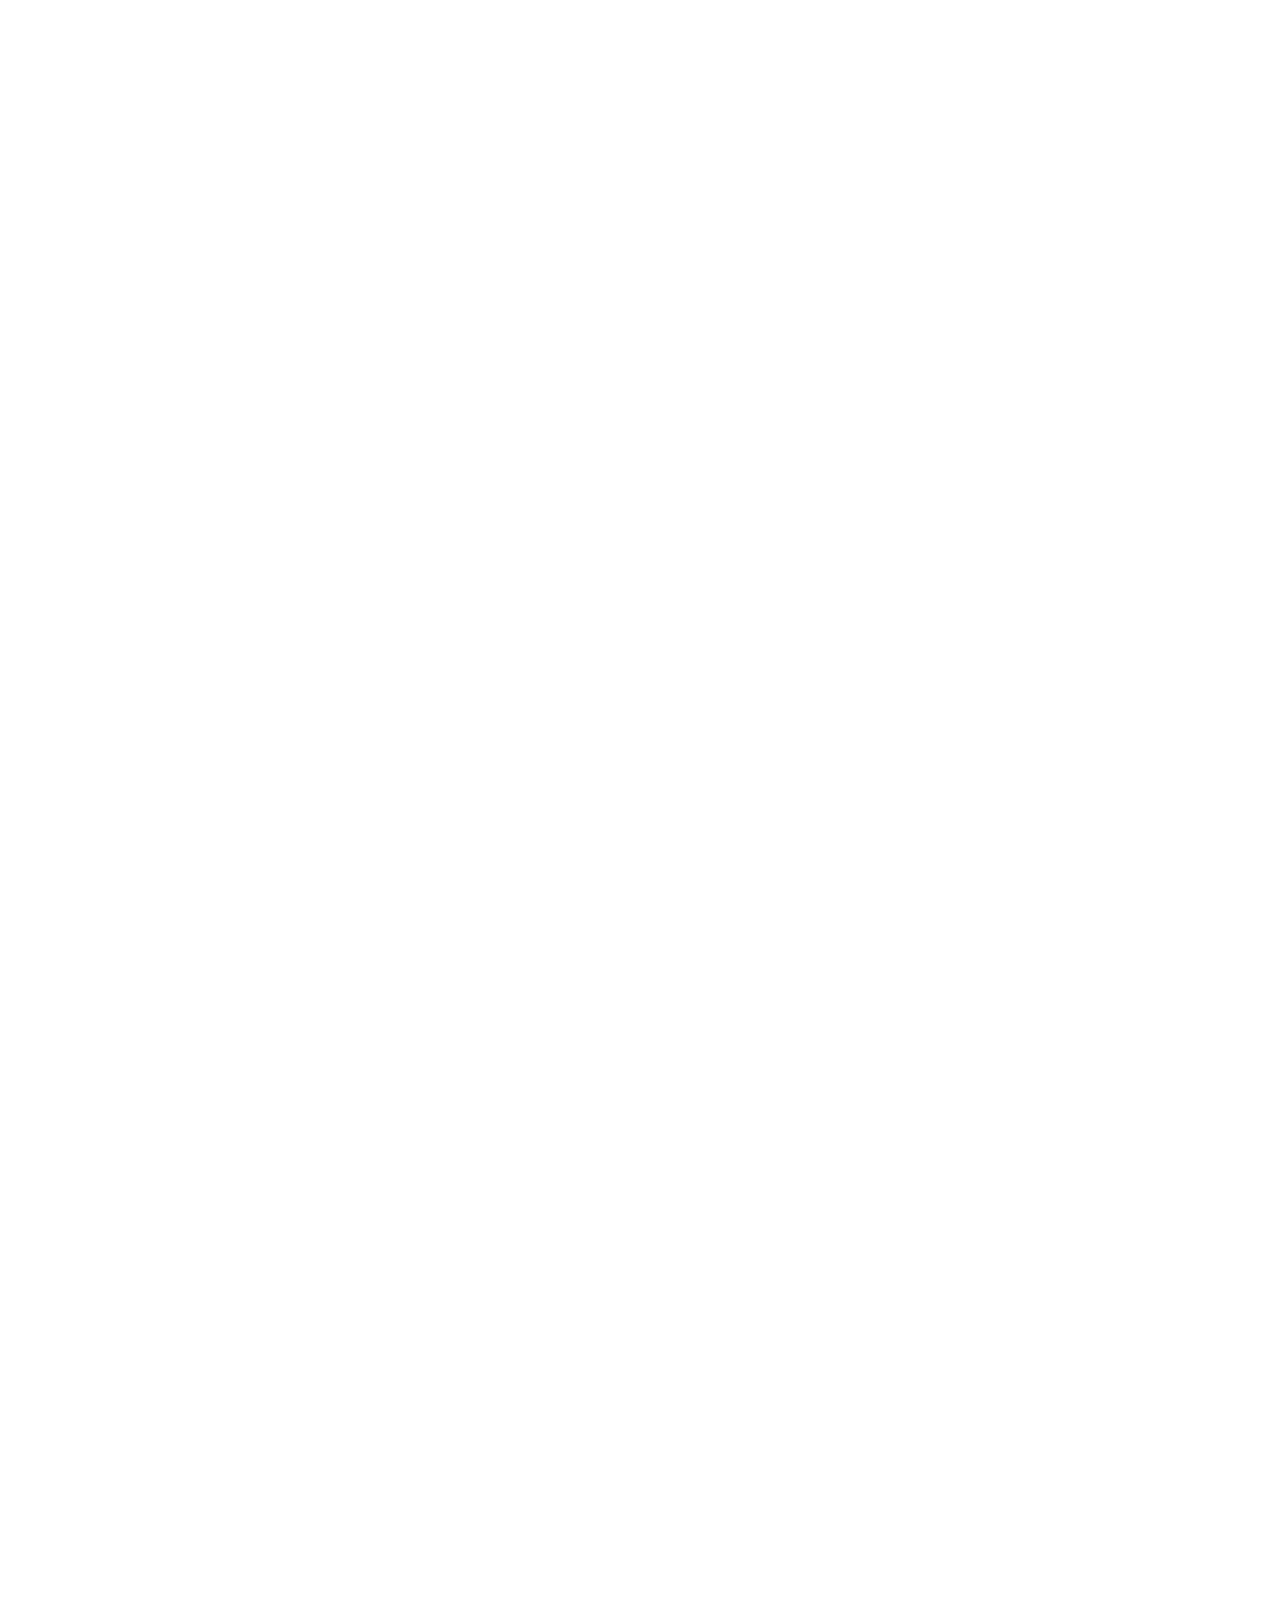
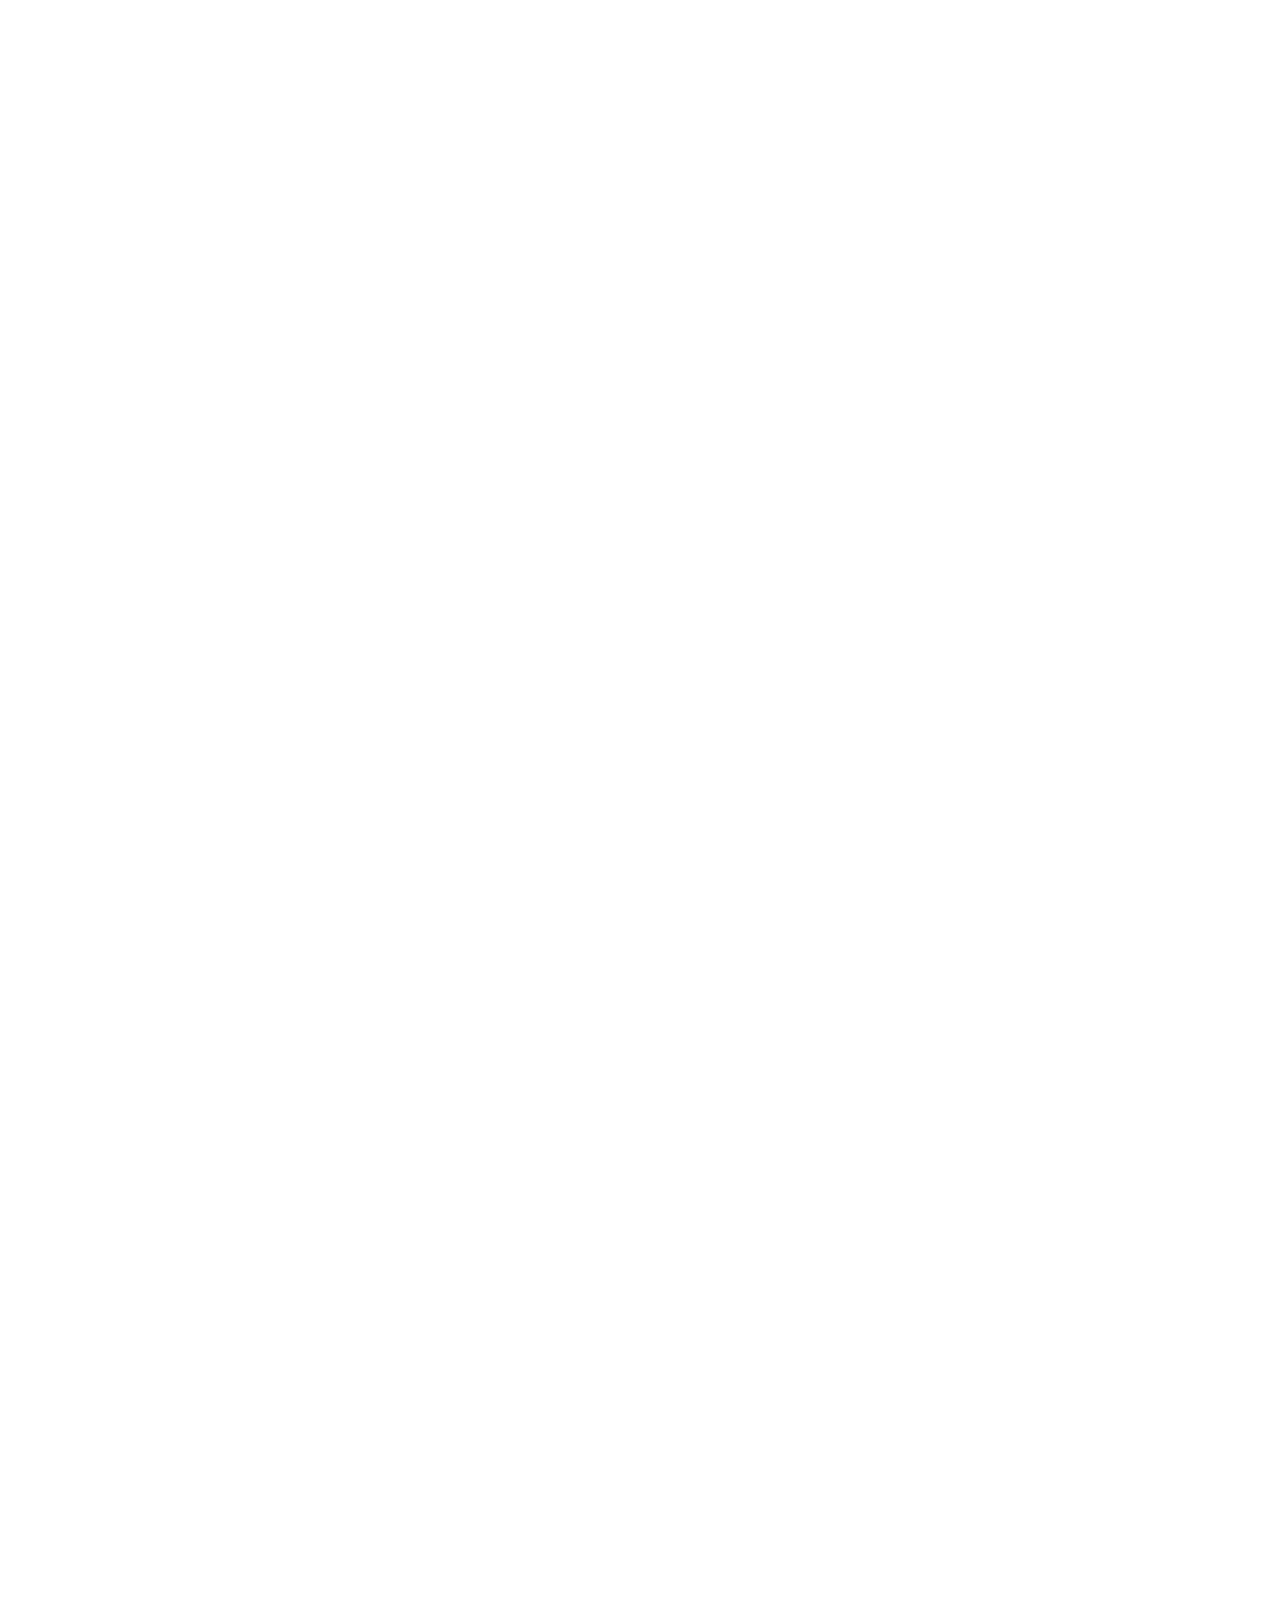
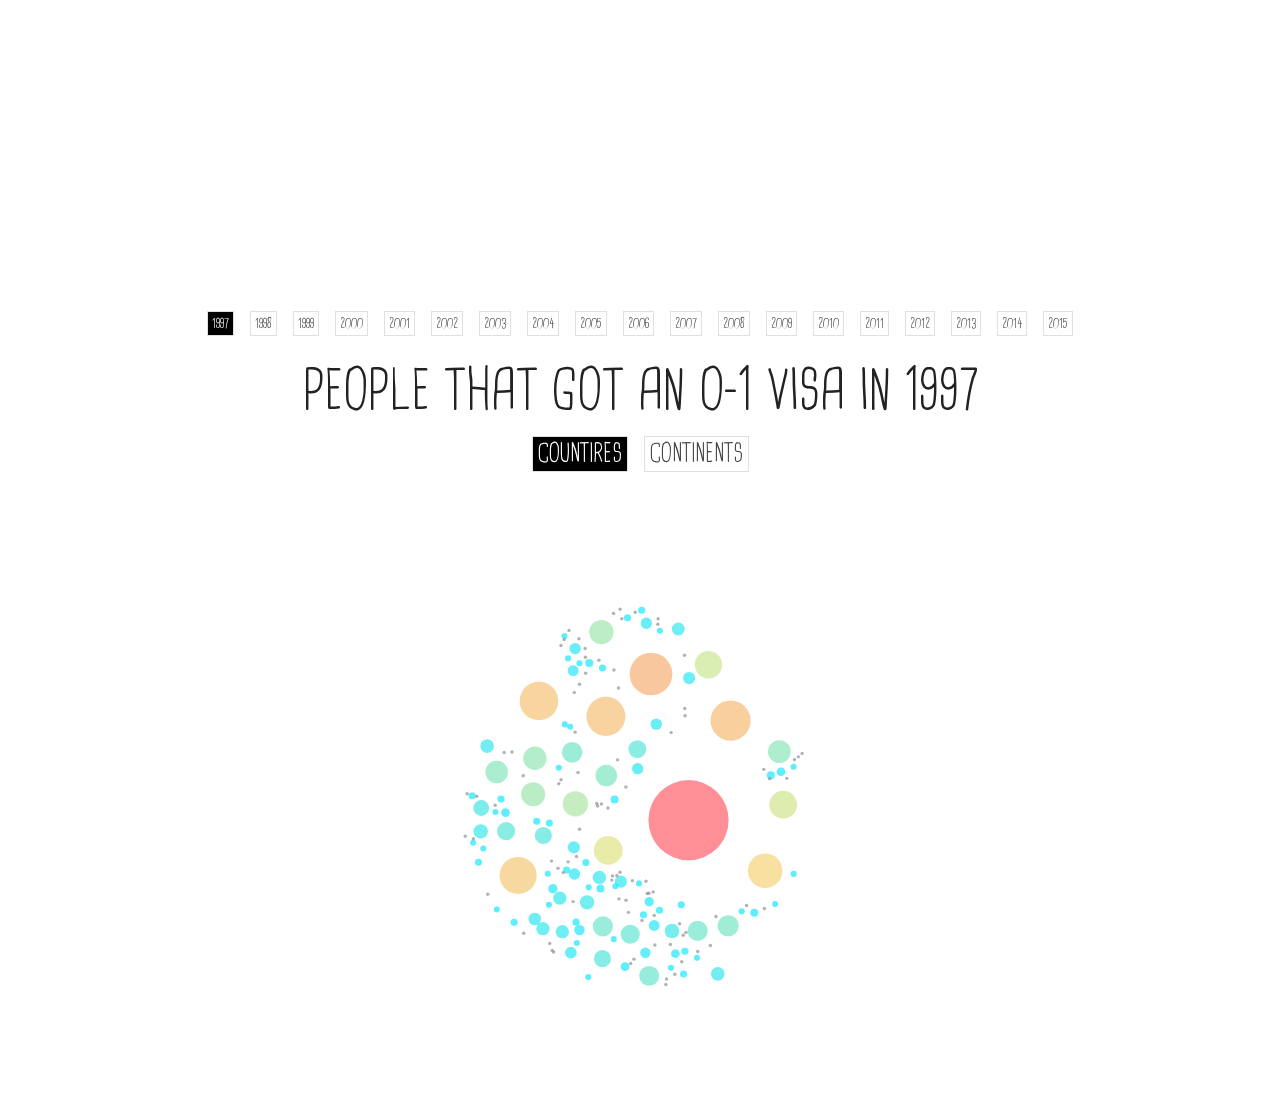
==== commit b240df30: "responsive css" ====
--- a/index.html
+++ b/index.html
@@ -1,23 +1,31 @@
 <!DOCTYPE html>
 <html>
 <head>
+
 <title>Flocking Birds</title>
 	<meta charset="utf-8">
 	<!-- <meta name="viewport" content="width=device-width,initial-scale=1"> -->
 	<meta name="viewport" content="width=device-width, initial-scale=1, maximum-scale=1">
+	<script src="https://ajax.googleapis.com/ajax/libs/jquery/3.1.0/jquery.min.js"></script>
 	<link href="https://fonts.googleapis.com/css?family=Roboto:300,700i" rel="stylesheet">
-	<script src="http://ajax.googleapis.com/ajax/libs/jquery/1.11.1/jquery.min.js"></script>
 	<link rel="stylesheet" type="text/css" href="css/normalize.css">
 	<link rel="stylesheet" type="text/css" href="css/main.css">
 	<link rel="stylesheet" href="css/baguetteBox.min.css">
+	<link rel="icon" type="image/gif" href="images/favicon.gif" sizes="32x32">
 </head>
 <body>
+
 <h3 id="where"></h3>
 <div id="progress" data-0="width:0%;" data-end="width:100%;"></div>
 
 <div id="bg1" data-0="background-position:0px 0px;" data-end="background-position:-500px -20000px;"></div>
 <div id="bg2" data-0="background-position:0px 0px;" data-end="background-position:-500px -10000px;"></div>
 <div id="bg3" data-0="background-position:0px 0px;" data-end="background-position:-500px -8000px;"></div>
+
+<div id="scroll">
+	<p>SCROLL DOWN</p>
+	<img src="images/scroll.png">
+</div>
 
 
 <div id="wrapper">
@@ -28,7 +36,7 @@
 			<h1 class="blue">O1B</h1>
 
 			<p class="info">
-				Welcome. We want to de-mystify the O1 visa by collecting stories of the experiences of international artists living in the United States who found ways to navigate what is an often opaque and confusing legal system. In this website you can listen to audio excerpts from interviews we did with artists who have gotten the O1 visa, and examples of the kinds of material you need to prepare an application.</br></br>We also host immigration parties to build a community of international artists living in New York and together share strategies, information and hacks to survive as an artist in the United States. Stayed tuned for the next party!
+				 This site was made to help you with the O1 visa and built by two artists who went through the process in 2015. Here we provide information based on stories and experiences of international artists living in the United States who found ways to navigate what is an often opaque and confusing legal system. Below you can listen to excerpts from audio interviews we did with artists and designers, find examples of the kinds of material you need to prepare for an application. You can also see where your country falls in numbers of O1 approvals from 1997 to 2015.</br></br>As part of this project we also host immigration parties to build a community of international artists living in New York to come together and share strategies, information and hacks to survive in the U.S, all the while sipping on a drink and swaying to some good music. Stayed tuned for the next party!
 			</p>
 		</div>
 
@@ -37,9 +45,9 @@
 	<!-- data-0="background-color:rgb(0,0,255);" data-100p="background-color:rgb(255,0,0);" -->
 	<section id="interview" class="section" >
 
-		<div id="title" data-anchor-target="#interview" data-bottom-top="top:100%;" data--10-top="top:0px;"  data-8100="top: 0px; display:block;opacity:1" data-8800="top:-250%; display:none;">
+		<!-- <div id="title" data-anchor-target="#interview" data-bottom-top="top:100%;" data--10-top="top:0px;"  data-8100="top: 0px; display:block;opacity:1" data-8800="top:-250%; display:none;">
 			<h1>AUDIO BYTES</h1>
-		</div>
+		</div> -->
 		
 		
 		<!-- VISA IMAGE ANIMATION -->
@@ -51,7 +59,7 @@
 					</div>
 					<div class="float">
 
-						<h2>"Border Officer : Why did't you say that when you came in?</br>Bird : I don't know sir..I have an O1 visa.."</h2>
+						<h2>"Can you re-enact your conversation with border guards when you drive to the U.S from Canada?"</h2>
 						<audio id="0" src="audios/Border_Officer.mp3" preload controls></audio>
 					</div>
 		</div>
@@ -64,7 +72,7 @@
 						<img src="images/bird-visa-02.gif" >
 					</div>
 					<div class="float">
-						<h2>"..So that is why I ended up with O1..</br>..the O1 was my salvation"</h2>
+						<h2>"How did you end up with an O1 visa after going through all the other visas?"</h2>
 						<audio id="1" src="audios/o1_was_my_salvation.mp3" preload controls ></audio>
 						
 					</div>
@@ -76,7 +84,7 @@
 						<img src="images/bird-visa-03.gif" >
 					</div>
 					<div class="float">
-						<h2>"I started 3,4 month before speaking to my lawyer..</br>and after speaking with my lawyer it took 4 complete month"</h2>
+						<h2>"How long did the process take you from beginning to submitting?"</h2>
 						<audio id="2" src="audios/took_8_months.mp3" preload controls ></audio>
 						
 					</div>
@@ -88,8 +96,8 @@
 						<img src="images/bird-visa-04.gif" >
 					</div>
 					<div class="float">
-						<h2>"Dummy Text of Quotes in the interviews</br>Dummy Text of Quotes in the interviews"</h2>
-						<audio id="3" src="audios/lalalaaa.mp3" preload controls ></audio>
+						<h2>"Did your freak out when your lawyer said you need press?"</h2>
+						<audio id="3" src="audios/of course I freaked out.mp3" preload controls ></audio>
 						
 					</div>
 		</div>
@@ -121,20 +129,20 @@
 							Advisory Opinion Letters aka Reccomendation Letters are usually included in an application. These are most often drafted by your lawyer or you and then sent to the person to review, print, and sign on their letterhead. 
 							</p>
 							<p class="resources_heading">				
-							USCIS does not have a minimum or maximum number of letters they ask for so it is really up to you. Most people submit anywhere from 5 to 12, the average being somewhere on the higher side like 9-10. The letters should come from experts in your field, people who have worked with you and can vouch for you. A tip in this part of the process is to also include press about them so as to prove their credentials and avoid multiple letters from your academic instituion..
-							</p>
-						</div>
-						
-						<div class="imageSlide">
-							<a href="images/recco_example_1.jpg"><img src="images/dummyEx.jpg"></a>
-							<a href="images/recco_example_2.jpg"><img src="images/dummyEx.jpg"></a>
-							<a href="images/recco_example_3.jpg"><img src="images/dummyEx.jpg"></a>
+							USCIS does not have a minimum or maximum number of letters they ask for so it is really up to you. Most people submit anywhere from 5 to 12, the average being somewhere on the higher side like 9-10. The letters should come from experts in your field, people who have worked with you and can vouch for you. A tip in this part of the process is to also include press about them so as to prove their credentials and avoid multiple letters from your academic instituion.
+							</p>
+						</div>
+						
+						<div class="imageSlide">
+							<a href="images/recco_example_1.jpg"><img src="images/thumb_recco_example_1.jpg"></a>
+							<a href="images/recco_example_2.jpg"><img src="images/thumb_recco_example_2.jpg"></a>
+							<a href="images/recco_example_3.jpg"><img src="images/thumb_recco_example_3.jpg"></a>
 						</div>
 					</div>
 		</div>
 		
 		<!-- PRESS -->
-		<div class="bird_resource" data-9500="top:50%;left:150%;"  data-10000="left:50%;" data-11000="left:50%; display:block;opacity:1; z-index:1;" data-11500="left:-25%; opacity[swing]:-1; z-index:-1;" data-11501="display:none;">
+		<div class="bird_resource" data-9500="top:50%;left:180%;"  data-10000="left:50%;" data-11000="left:50%; display:block;opacity:1; z-index:1;" data-11500="left:-25%; opacity[swing]:-1; z-index:-1;" data-11501="display:none;">
 					
 					<div class="floatL">
 						<img src="images/press.png" >
@@ -143,23 +151,20 @@
 						<div class="floatR">
 	<!-- 						<h2 class="resources_heading">Recommandation letters</h2>
 	 -->					<p class="resources_heading">
-							Advisory Opinion Letters aka Reccomendation Letters are usually included in an application. These are most often drafted by your lawyer or you and then sent to the person to review, print, and sign on their letterhead. 
-							</p>
-							<p class="resources_heading">				
-							USCIS does not have a minimum or maximum number of letters they ask for so it is really up to you. Most people submit anywhere from 5 to 12, the average being somewhere on the higher side like 9-10. The letters should come from experts in your field, people who have worked with you and can vouch for you. A tip in this part of the process is to also include press about them so as to prove their credentials and avoid multiple letters from your academic instituion..
-							</p>
-						</div>
-						<div class="imageSlide">
-							<a href="images/press_01.jpg"><img src="images/dummyEx.jpg"></a>
-							<a href="images/press_02.jpg"><img src="images/dummyEx.jpg"></a>
-							<a href="images/press_03.jpg"><img src="images/dummyEx.jpg"></a>
-							<a href="images/press_04.jpg"><img src="images/dummyEx.jpg"></a>
+							 It is important to start early in this process and begin trolling the internet for your name and saving and downloading anything and everything you find about you. Lawyers will ask you to provide press about your work and accomplishments from major newspapers, journals etc. While it is valuable to have 2-5 articles that do this it is also valuable to show press that includes announcements of your exhibition, brochures of shows you have been part of or articles talking about projects that you were part of even though they do not mention your name. In these cases experts from your field could vouch for your involvement in projects or exhibitions in their letters by briefly mentioning them and your role.
+							</p>
+						</div>
+						<div class="imageSlide">
+							<a href="images/press_01.jpg"><img src="images/thumb_press_01.jpg"></a>
+							<a href="images/press_02.jpg"><img src="images/thumb_press_02.jpg"></a>
+							<a href="images/press_03.jpg"><img src="images/thumb_press_03.jpg"></a>
+							<a href="images/press_04.jpg"><img src="images/thumb_press_04.jpg"></a>
 						</div>
 					</div>
 		</div>
 
 		<!-- itenerary -->
-		<div class="bird_resource"  data-11000="top:50%;left:150%;"  data-11500="left:50%;" data-12500="left:50%; display:block;opacity:1; z-index:1;" data-13000="left:-25%; opacity[swing]:-1; z-index:-1;" data-13001="display:none;">
+		<div class="bird_resource"  data-11000="top:50%;left:180%;"  data-11500="left:50%;" data-12500="left:50%; display:block;opacity:1; z-index:1;" data-13000="left:-25%; opacity[swing]:-1; z-index:-1;" data-13001="display:none;">
 					
 					<div class="floatL">
 						<img src="images/Itineraries.png" >
@@ -168,23 +173,20 @@
 						<div class="floatR">
 	<!-- 						<h2 class="resources_heading">Recommandation letters</h2>
 	 -->					<p class="resources_heading">
-							Advisory Opinion Letters aka Reccomendation Letters are usually included in an application. These are most often drafted by your lawyer or you and then sent to the person to review, print, and sign on their letterhead. 
-							</p>
-							<p class="resources_heading">				
-							USCIS does not have a minimum or maximum number of letters they ask for so it is really up to you. Most people submit anywhere from 5 to 12, the average being somewhere on the higher side like 9-10. The letters should come from experts in your field, people who have worked with you and can vouch for you. A tip in this part of the process is to also include press about them so as to prove their credentials and avoid multiple letters from your academic instituion..
-							</p>
-						</div>
-						<div class="imageSlide">
-							<a href="images/itinererary_example_1a.jpg"><img src="images/dummyEx.jpg"></a>
-							<a href="images/itinererary_example_1b.jpg"><img src="images/dummyEx.jpg"></a>
-							<a href="images/itinererary_example_1c.jpg"><img src="images/dummyEx.jpg"></a>
-							<a href="images/itinererary_example_1d.jpg"><img src="images/dummyEx.jpg"></a>
+							The Itinerary is an important part of your application and can be completed once you have all your work engagements ready. It is helpful to create an excel document with the months and years to notice overlaps and see whether you are in fact covering the entire period allowed. These are relatively more simple for those that have galleries acting as agents. For others it can be daunting to have to collect promises of work for three years when often young creatives do not even know what will happen next month. </br> </br> While it is good to have commitments from people you want to work with, it is also not required of you to fulfill all your commitments and it also allowed for you to add engagements and or alter the itinerary during the course of your O1 approval. Each engagement in the itinerary is accompanied by an oral agreement/deal memo.
+							</p>
+						</div>
+						<div class="imageSlide">
+							<a href="images/itinererary_example_1a.jpg"><img src="images/thumb_itinererary_example_1a.jpg"></a>
+							<a href="images/itinererary_example_1b.jpg"><img src="images/thumb_itinererary_example_1b.jpg"></a>
+							<a href="images/itinererary_example_1c.jpg"><img src="images/thumb_itinererary_example_1c.jpg"></a>
+							<a href="images/itinererary_example_1d.jpg"><img src="images/thumb_itinererary_example_1d.jpg"></a>
 						</div>
 					</div>
 		</div>
 
 		<!-- DEAL MEMO -->
-		<div class="bird_resource" data-12500="top:50%;left:150%;"  data-13000="left:50%;" data-13900="left:50%; display:block;opacity:1; z-index:1;" data-14500="top:-25%; opacity[swing]:-1; z-index:-1;" data-14501="display:none;">
+		<div class="bird_resource" data-12500="top:50%;left:180%;"  data-13000="left:50%;" data-13900="left:50%; display:block;opacity:1; z-index:1;" data-14500="top:-25%; opacity[swing]:-1; z-index:-1;" data-14501="display:none;">
 					
 					<div class="floatL">
 						<img src="images/deal_memos.png" >
@@ -193,17 +195,14 @@
 						<div class="floatR">
 	<!-- 						<h2 class="resources_heading">Recommandation letters</h2>
 	 -->					<p class="resources_heading">
-							Advisory Opinion Letters aka Reccomendation Letters are usually included in an application. These are most often drafted by your lawyer or you and then sent to the person to review, print, and sign on their letterhead. 
-							</p>
-							<p class="resources_heading">				
-							USCIS does not have a minimum or maximum number of letters they ask for so it is really up to you. Most people submit anywhere from 5 to 12, the average being somewhere on the higher side like 9-10. The letters should come from experts in your field, people who have worked with you and can vouch for you. A tip in this part of the process is to also include press about them so as to prove their credentials and avoid multiple letters from your academic instituion..
-							</p>
-						</div>
-						<div class="imageSlide">
-							<a href="images/deal_memo_1a.jpg"><img src="images/dummyEx.jpg"></a>
-							<a href="images/deal_memo_1b.jpg"><img src="images/dummyEx.jpg"></a>
-							<a href="images/deal_memo_2.jpg"><img src="images/dummyEx.jpg"></a>
-							<a href="images/deal_memo_3.jpg"><img src="images/dummyEx.jpg"></a>
+							Deal Memo's also known as oral agreements or contracts are between you and another person, organization or company showing that they want to employ you for your extraordinary ability. These do not legally have to be signed, however the more official you can make them the better. You should include who will be employing you, during what period and how much they will pay you. You should also include where the work will take place and the nature of the work. Providing a background of the employer/organization is also a good thing. </br> </br> One of the main things to keep in mind when seeking a multiple-employer itinerary based visa is that you want the work engagements to cover a period of three years, the maximum duration you can get the O1 for at a time.
+							</p>
+						</div>
+						<div class="imageSlide">
+							<a href="images/deal_memo_1a.jpg"><img src="images/thumb_deal_memo_1a.jpg"></a>
+							<a href="images/deal_memo_1b.jpg"><img src="images/thumb_deal_memo_1b.jpg"></a>
+							<a href="images/deal_memo_2.jpg"><img src="images/thumb_deal_memo_2.jpg"></a>
+							<a href="images/deal_memo_3.jpg"><img src="images/thumb_deal_memo_3.jpg"></a>
 						</div>
 					</div>
 		</div>
@@ -213,7 +212,7 @@
 	<section id="BG">
 			
 
-			<div class="rellax bird_01" data-rellax-speed="-5">
+			<div class="rellax bird_01" data-rellax-speed="-3">
 				<img src="images/bird-01.png">
 				
 			</div>
@@ -225,7 +224,7 @@
 				<img src="images/bird-03.png">
 			</div>
 
-			<div class="rellax bird_04" data-rellax-speed="10">
+			<div class="rellax bird_04" data-rellax-speed="8">
 				<img src="images/bird-04.png">
 			</div>
 
@@ -237,6 +236,10 @@
 				<img src="images/bird-02.png">
 			</div>
 
+			<div class="rellax bird_07" data-rellax-speed="7">
+				<img src="images/bird-01.png">
+			</div>
+
 	</section>
 	
 	<section id="dataViz" class="section" >
@@ -244,9 +247,10 @@
 	</section>
 
 </div>
+<script type="text/javascript" src="src/soundControl.js"></script>
+
 <script type="text/javascript" src="lib/rellax.min.js"></script>
 <script type="text/javascript" src="lib/skrollr.js"></script>
-<script type="text/javascript" src="src/soundControl.js"></script>
 <!-- <script type="text/javascript" src="src/imageSlide.js"></script> -->
 <script src="src/baguetteBox.min.js"></script>
 
--- a/css/main.css
+++ b/css/main.css
@@ -91,7 +91,6 @@
 	font-size: 56px;
 	font-weight: 400;
 	text-align: center;
-	font-weight: 400;
 }
 
 .rellax{
@@ -112,9 +111,26 @@
 img{
 	width: 100%;
 }
+@keyframes fadeIn { 
+  from { opacity: 0; } 
+}
+
+#scroll{
+	position: absolute;
+	width: 10vw;
+    max-width: 60px;
+    bottom: -30px;
+	left: 50%;
+	transform: translate(-50%, -50%);
+	animation: fadeIn 1.7s infinite alternate;
+	font-size: 9px;
+	text-align: center;
+}
+
+
 
 #bg1, #bg2, #bg3{
-	z-index:-50;
+	z-index:-5000;
 	top:0;
 	left:0;
 	width:100%;
@@ -149,214 +165,437 @@
 	pointer-events: none;
 }
 
-/*bird class*/
-.bird_01{
-	position: absolute;
-	width: 250px;
-	top: 70px;
-	right: 10vw;
-}
-
-.bird_02{
-	position: absolute;
-	width: 150px;
-	left: 7vw;
-	top: 30vh;
-}
-
-.bird_03{
-	position: absolute;
-	left: 40vw;
-	width: 170px;
-	top: 90vh;
-}
-
-.bird_04{
-	position: absolute;
-	right: 13vw;
-	width: 250px;
-	bottom: -600px;
-}
-.bird_05{
-	position: absolute;
-	width: 170px;
-	bottom: -600px;
-	left: 14vw;
-}
-.bird_06{
-	position: absolute;
-	width: 200px;
-	bottom: -750px;
-	right: 17vw;
-}
-
-.bird_07{
-	position: absolute;
-	left: 13vw;
-	width: 200px;
-	bottom: -1000px;
-}
-
-
-#infoWrap{
-  position: absolute;
-  width: 450px; 
-  height: auto;
-  top: 45%;
-  left: 50%;
-  transform: translate(-50%, -50%);
-}
-
-#infoWrap >h1{
-	font-size: 66px;
-	letter-spacing: 0.1em;
-	margin: 0;
-}
-
-.info{
-	margin-top: 30px;
-	line-height: 19px;
-	font-size: 15px;
-}
-#progress {
-	position:fixed;
-	margin-top: 30px;
-	height:2%;
-	background:#00ff00;
-	bottom:0;
-	z-index:2;
-}
-
-#title {
-	z-index:1;
-	width: 1030px;
-	/*height: 100vh;*/
-	padding-top: 3%;
-	text-align:center;
-	
-}
-audio{
-	position: absolute;
-	bottom: 0;
-	left: 0;
-	width: 420px;
-	background-color: red;
-}
-
-#interview{
-	/*position: relative;*/
-	z-index: -2;
-	height: 6800px;
-	width: 1030px;
-	/*background-color: gray;*/
-}
-
-/*outter div for animation*/
-.bird_visa{
-	margin-top:7%;
-	z-index: 1;
-	width: 930px;
-	margin: 0 auto;
-	top: 50%;
-	left: 50%;
-	transform: translate(-50%, -50%);
-}
-
-.float{
-	height: 292px;
-	width: 450px;
-	float: right;
-}
-
-.float >h2{
-	font-family:'Cardenio_Modern';
-	margin-right: 30px;
-	display: block;
-	font-style: italic;
-	font-size: 40px;
-    	text-align: left;
-
-}
-/*make VISA image shadow with radious*/
-.shadow{
-	border-radius: .7em;
-	box-shadow: 5px 5px 10px 3px #adabab;
-	margin-right: 30px;
-}
-
-.overlay{
-	height: 40px;
-	width: 40px;
-	position: absolute;
-	padding-top: 7%;
-	z-index: 20;
-	top: 20%;
-	left: 45%;
-	visibility: hidden;
-}
-
-
-/*resoureces*/
-#resources{
-	z-index: -2;
-	height: 6100px;
-	width: 1030px;
-	/*background-color: black;*/
-}
-
-.active{
-	visibility: visible;
-}
-.floatL{
-	float: left;
-	height: 430px;
-	/*padding-top: 40px;*/
-}
-
-.floatR{
-	height: 292px;
-	width: 400px;
-	float: right;
-}
-
-.bird_resource{
-	/*margin-top:3%;*/
-	z-index: 1;
-	width: 930px;
-	height: 430px;
-	margin: 0 auto;
-	top: 50%;
-	left: 50%;
-	transform: translate(-50%, -50%);
-}
-
-.resources_heading{
-	text-align: left;
-	margin-bottom: 25px;
-}
-
-.text{
-	width: 400px;
-	height: 430px;
-	position: absolute;
-	right: 0;
-	top: 0;
-	/*background-color: yellow;*/
-}
-
-.imageSlide{
-	height: 120px;
-	text-align: right;
-	position: absolute;
-	left: 0;
-	bottom: 0;
-/*	background-color: gold;
-*/}
-.imageSlide a img{
-	width: 92px;
-	height: 100%;
-	margin-right: 5px;
-}
+@media (max-width: 900px) {
+
+	/*bird class*/
+	.bird_01{
+		position: absolute;
+		width: 30%;
+		top: 3%;
+		right: 0;
+	}
+
+	.bird_02{
+		position: absolute;
+		width: 30%;
+		left: 0;
+		top: 60vh;
+	}
+
+	.bird_03{
+		position: absolute;
+		width: 30%;
+		left: 40vw;
+		top: 100vh;
+	}
+
+	.bird_04{
+		position: absolute;
+		width: 35%;
+	    right: 3vw;
+	    bottom: -200px;
+	}
+	.bird_05{
+		position: absolute;
+		width: 40%;
+		bottom: -250px;
+		left: 7vw;
+	}
+	.bird_06{
+		position: absolute;
+		width: 30%;
+		bottom: -800px;
+		right: 2vw;
+	}
+
+	.bird_07{
+		position: absolute;
+		width: 50%;
+		left: 1vw;
+		bottom: -1000px;
+	}
+
+
+	#infoWrap{
+	  position: absolute;
+	  width: 60%; 
+	  height: auto;
+	  top: 45%;
+	  left: 50%;
+	  transform: translate(-50%, -50%);
+	}
+
+	#infoWrap >h1{
+		font-size: 40px;
+		letter-spacing: 0.1em;
+		margin: 0;
+	}
+
+	.info{
+		margin-top: 30px;
+	    line-height: 1.4em;
+	    font-size: 13px;
+	}
+	#progress {
+		position:fixed;
+		margin-top: 30px;
+		height:10px;
+		background:gold;
+		bottom:0;
+		z-index:2;
+		opacity: .6;
+	}
+
+	#title {
+		z-index:1;
+		width: 100%;
+		/*height: 100vh;*/
+		padding-top: 3%;
+		text-align:left;
+		
+	}
+	audio{
+		position: absolute;
+		bottom: 0;
+		left: 0;
+		width: 420px;
+		/*background-color: gray;*/
+	}
+
+	#interview{
+		/*position: relative;*/
+		z-index: -2;
+		height: 6800px;
+		width: 1030px;
+		/*background-color: gray;*/
+	}
+
+	/*outter div for animation*/
+	.bird_visa{
+		margin-top:7%;
+		z-index: 1;
+		width: 930px;
+		margin: 0 auto;
+		top: 50%;
+		left: 50%;
+		transform: translate(-50%, -50%);
+	}
+
+	.float{
+		width: 50%;
+    	float: right;
+	}
+
+	.float >h2{
+		/*font-family:'Roboto';*/
+		margin-right: 20px;
+		display: block;
+		font-size: 20px;
+	    text-align: left;
+	    font-weight: 300;
+
+	}
+	/*make VISA image shadow with radious*/
+	.shadow{
+		border-radius: .7em;
+		box-shadow: 5px 5px 10px 3px #adabab;
+	}
+
+	.overlay{
+		height: 40px;
+		width: 40px;
+		position: absolute;
+		padding-top: 7%;
+		z-index: 20;
+		top: 20%;
+		left: 45%;
+		visibility: hidden;
+	}
+
+
+	/*resoureces*/
+	#resources{
+		z-index: -2;
+		height: 6100px;
+		width: 1030px;
+		/*background-color: black;*/
+	}
+
+	.active{
+		visibility: visible;
+	}
+	.floatL{
+		float: left;
+		width: 45%;
+		bottom: 0;
+		position: absolute;
+		/*padding-top: 40px;*/
+	}
+
+	.floatR{
+		width: 95%;
+	    float: right;
+	    padding-right: 5%;
+	}
+
+	.bird_resource{
+		/*margin-top:3%;*/
+		z-index: 1;
+		width: 90%;
+		height: 400px;
+		margin: 0 auto;
+		top: 50%;
+		left: 50%;
+		transform: translate(-50%, -50%);
+	}
+
+	.resources_heading{
+		text-align: left;
+	    margin-bottom: 25px;
+	    font-size: 13px;
+	    line-height: 1.3em;
+	}
+
+	.text{
+		width: 400px;
+		height: 400px;
+		position: absolute;
+		right: 0;
+		top: 0;
+		/*background-color: yellow;*/
+	}
+
+	.imageSlide{
+		height: 100px;
+		text-align: right;
+		position: absolute;
+		left: -20px;
+		bottom: 0;
+	/*	background-color: gold;
+	*/}
+	.imageSlide a img{
+		width: 23%;
+	    height: 100%;
+	    margin-right: 2px;
+		box-shadow: 3px 3px 4px 0px #adabab;
+	}
+}
+
+@media (min-width: 900px) {
+	/*bird class*/
+	.bird_01{
+		position: absolute;
+		width: 250px;
+		top: 70px;
+		right: 10vw;
+	}
+
+	.bird_02{
+		position: absolute;
+		width: 150px;
+		left: 7vw;
+		top: 30vh;
+	}
+
+	.bird_03{
+		position: absolute;
+		left: 40vw;
+		width: 170px;
+		top: 90vh;
+	}
+
+	.bird_04{
+		position: absolute;
+		right: 13vw;
+		width: 250px;
+		bottom: -200px;
+	}
+	.bird_05{
+		position: absolute;
+		width: 170px;
+		bottom: -250px;
+		left: 14vw;
+	}
+	.bird_06{
+		position: absolute;
+		width: 300px;
+		bottom: -700px;
+		right: 20vw;
+	}
+
+	.bird_07{
+		position: absolute;
+		left: 17vw;
+		width: 300px;
+		bottom: -900px;
+	}
+
+
+	#infoWrap{
+	  position: absolute;
+	  width: 450px; 
+	  height: auto;
+	  top: 45%;
+	  left: 50%;
+	  transform: translate(-50%, -50%);
+	}
+
+	#infoWrap >h1{
+		font-size: 66px;
+		letter-spacing: 0.1em;
+		margin: 0;
+	}
+
+	.info{
+		margin-top: 30px;
+		line-height: 19px;
+		font-size: 15px;
+	}
+	#progress {
+		position:fixed;
+		margin-top: 30px;
+		height:10px;
+		background:gold;
+		bottom:0;
+		z-index:2;
+		opacity: .6;
+	}
+
+	#title {
+		z-index:1;
+		width: 1030px;
+		/*height: 100vh;*/
+		padding-top: 3%;
+		text-align:left;
+		
+	}
+	audio{
+		position: absolute;
+		bottom: 0;
+		left: 0;
+		width: 420px;
+		/*background-color: gray;*/
+	}
+
+	#interview{
+		/*position: relative;*/
+		z-index: -2;
+		height: 6800px;
+		width: 1030px;
+		/*background-color: gray;*/
+	}
+
+	/*outter div for animation*/
+	.bird_visa{
+		margin-top:7%;
+		z-index: 1;
+		width: 930px;
+		margin: 0 auto;
+		top: 50%;
+		left: 50%;
+		transform: translate(-50%, -50%);
+	}
+
+	.float{
+		height: 292px;
+		width: 450px;
+		float: right;
+	}
+
+	.float >h2{
+		/*font-family:'Roboto';*/
+		margin-right: 30px;
+		display: block;
+		font-size: 50px;
+	    text-align: left;
+	    font-weight: 300;
+
+	}
+	/*make VISA image shadow with radious*/
+	.shadow{
+		border-radius: .7em;
+		box-shadow: 5px 5px 10px 3px #adabab;
+		margin-right: 30px;
+	}
+
+	.overlay{
+		height: 40px;
+		width: 40px;
+		position: absolute;
+		padding-top: 7%;
+		z-index: 20;
+		top: 20%;
+		left: 45%;
+		visibility: hidden;
+	}
+
+
+	/*resoureces*/
+	#resources{
+		z-index: -2;
+		height: 6100px;
+		width: 1030px;
+		/*background-color: black;*/
+	}
+
+	.active{
+		visibility: visible;
+	}
+	.floatL{
+		float: left;
+		height: 430px;
+		/*padding-top: 40px;*/
+	}
+
+	.floatR{
+		height: 292px;
+		width: 400px;
+		float: right;
+	}
+
+	.bird_resource{
+		/*margin-top:3%;*/
+		z-index: 1;
+		width: 930px;
+		height: 430px;
+		margin: 0 auto;
+		top: 50%;
+		left: 50%;
+		transform: translate(-50%, -50%);
+	}
+
+	.resources_heading{
+		text-align: left;
+		margin-bottom: 25px;
+		    font-size: 15px;
+	}
+
+	.text{
+		width: 400px;
+		height: 430px;
+		position: absolute;
+		right: 0;
+		top: 0;
+		/*background-color: yellow;*/
+	}
+
+	.imageSlide{
+		height: 120px;
+		text-align: right;
+		position: absolute;
+		left: 0;
+		bottom: 0;
+	/*	background-color: gold;
+	*/}
+	.imageSlide a img{
+		width: 92px;
+		height: 100%;
+		margin-right: 5px;
+		box-shadow: 3px 3px 4px 0px #adabab;
+	}
+}
+
+
 #dataViz{
 	/*position: fixed;*/
 	/*padding-top: 20px;*/
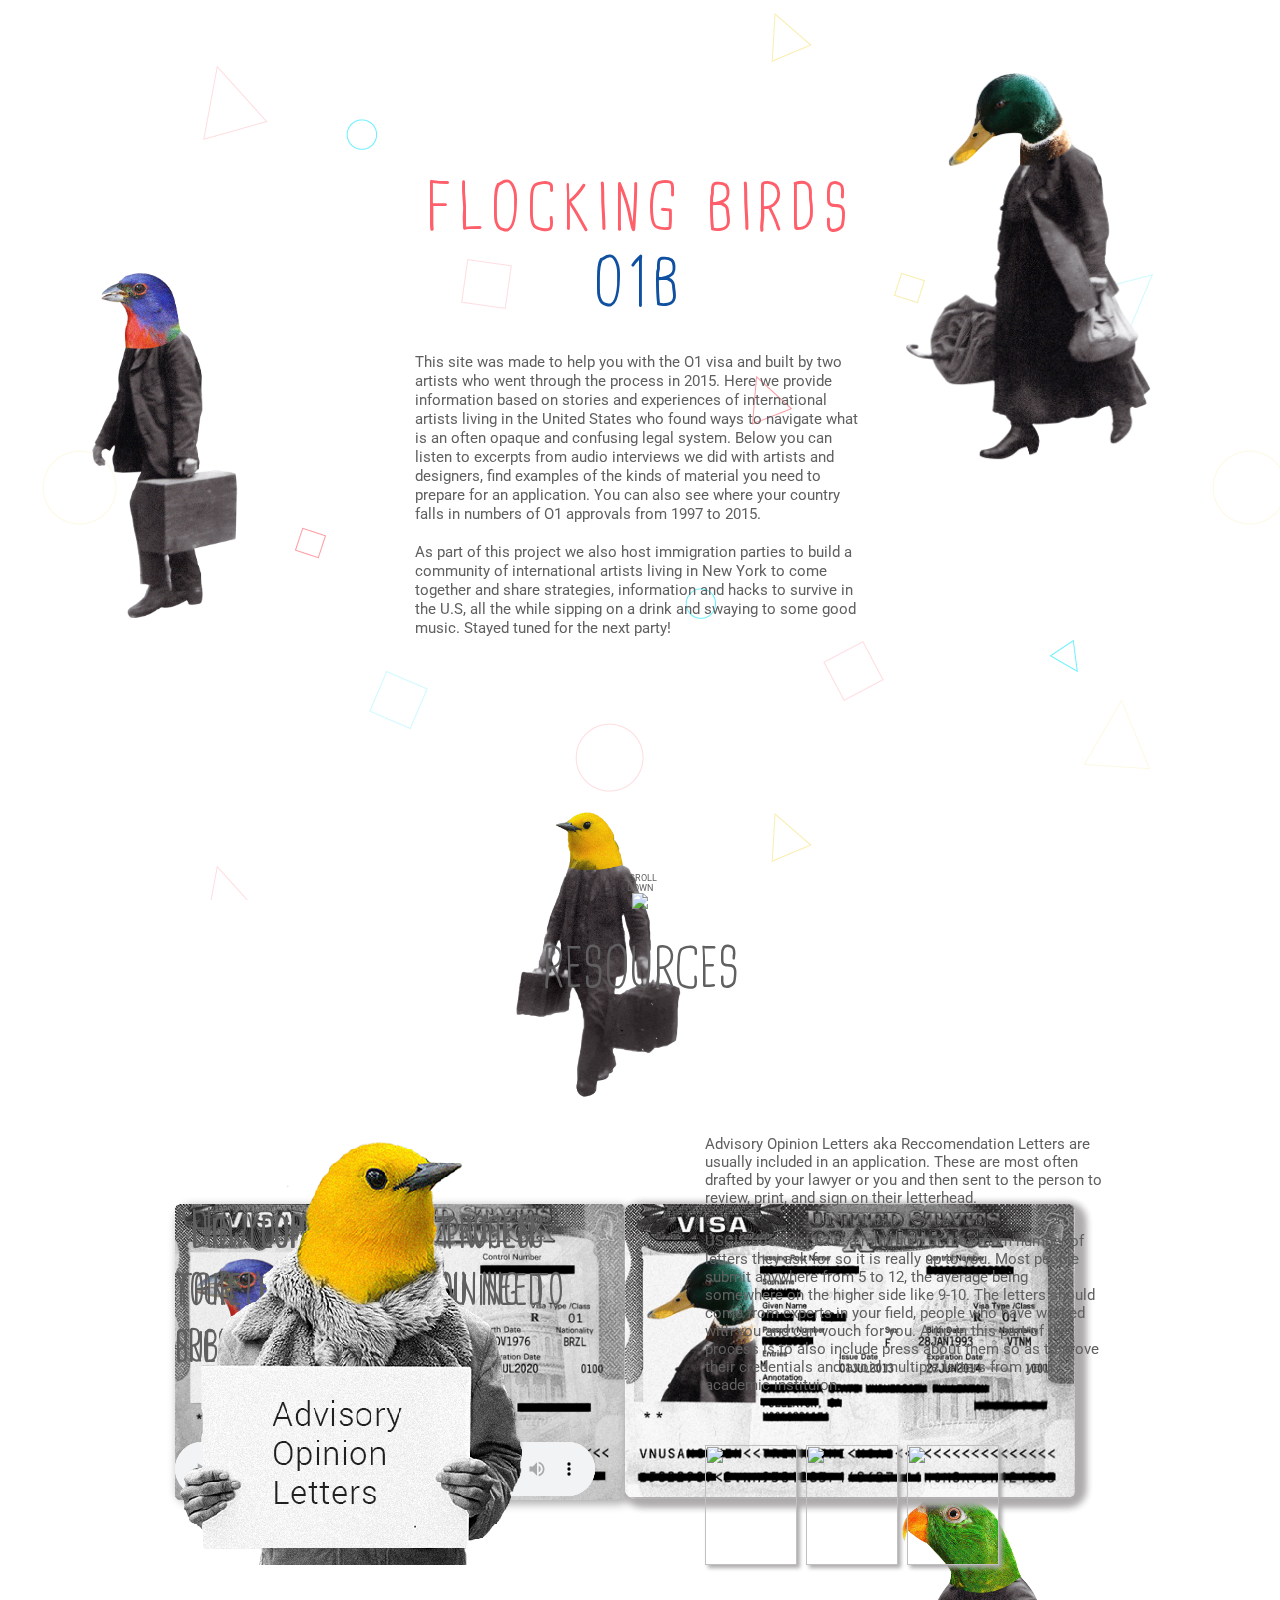
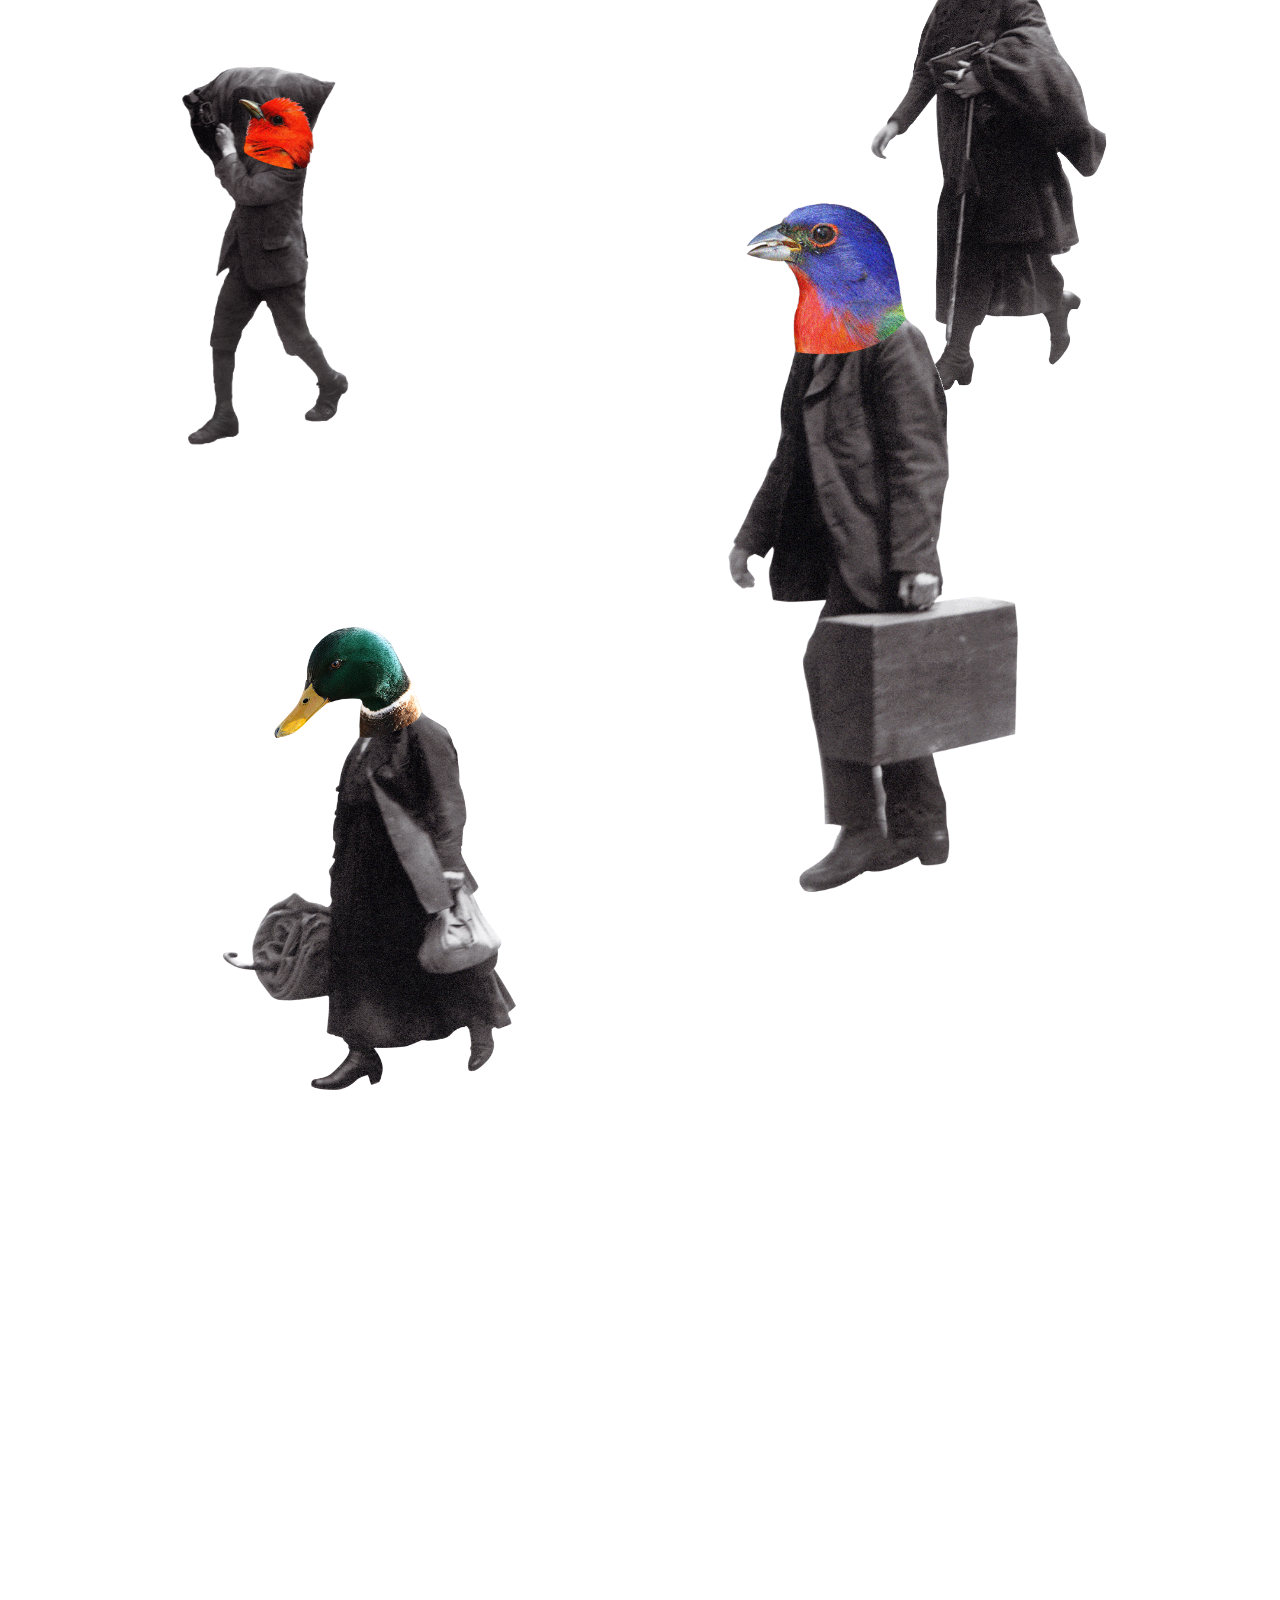
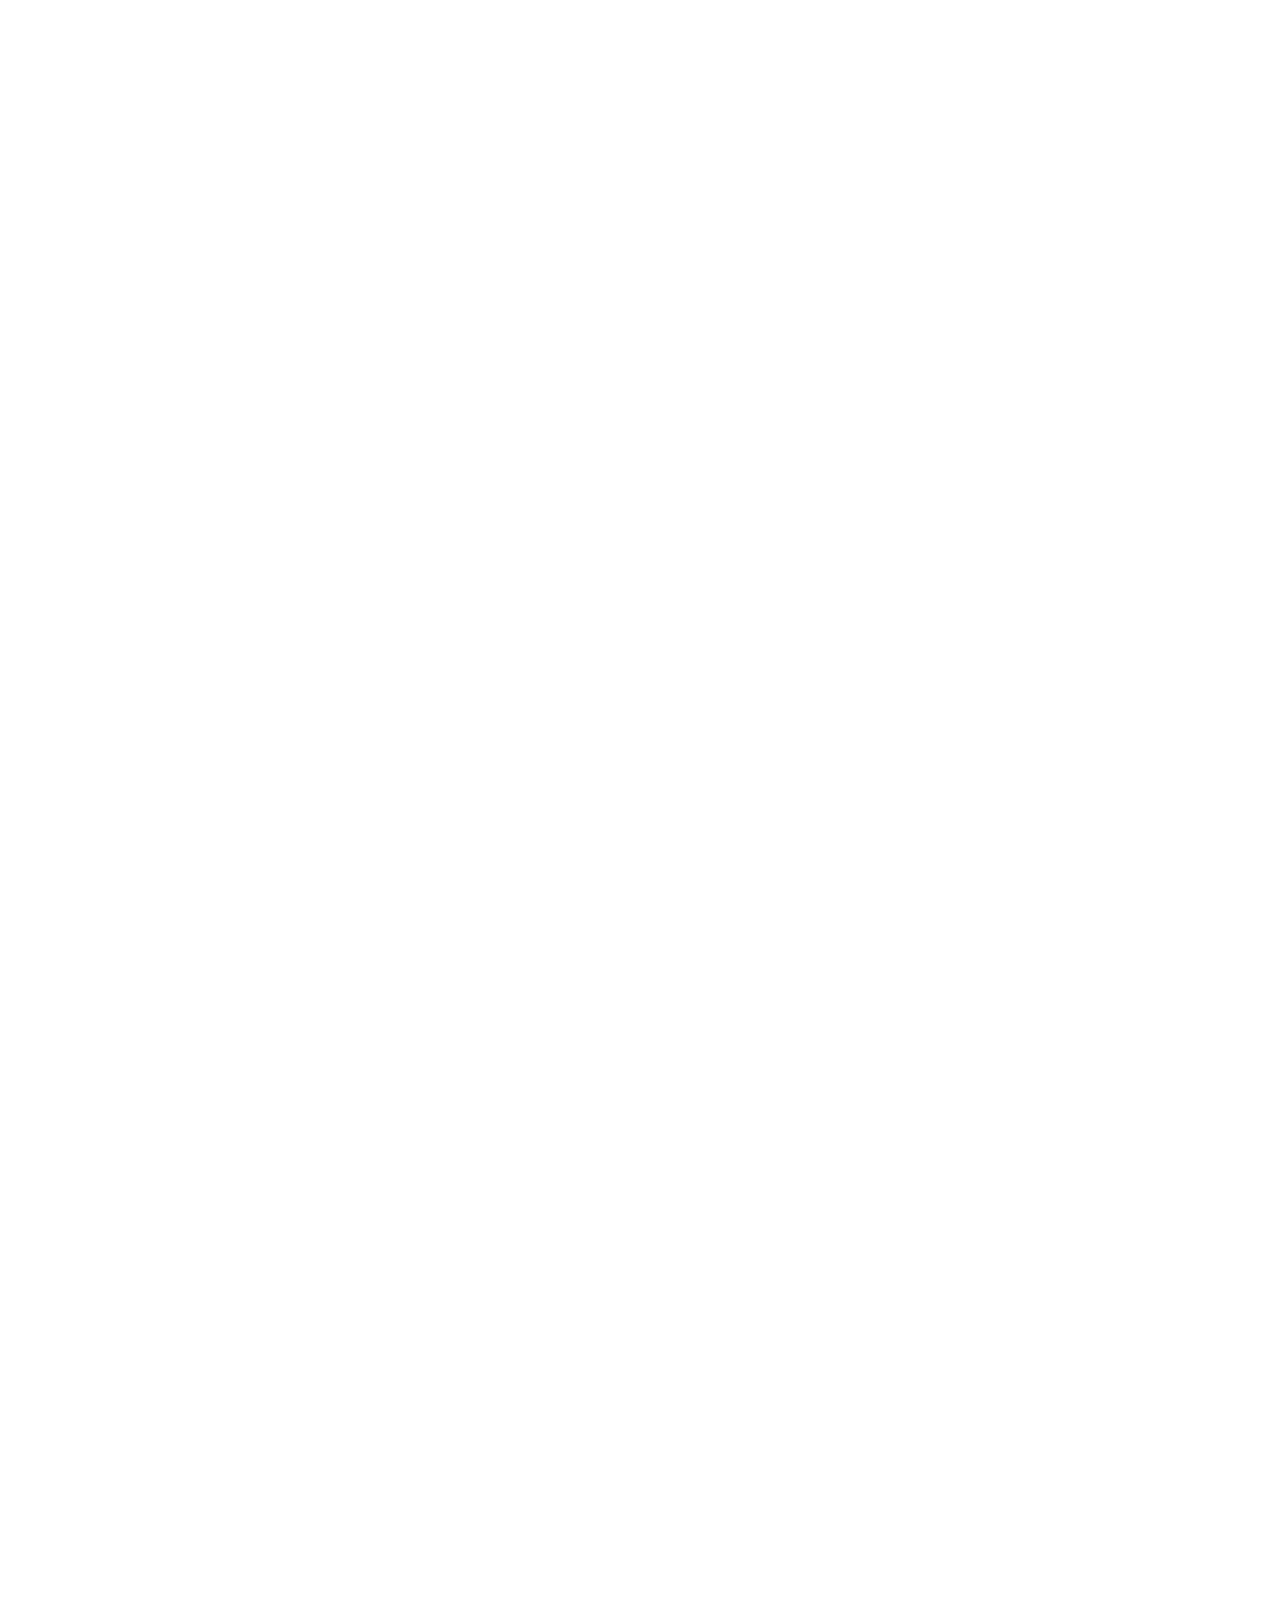
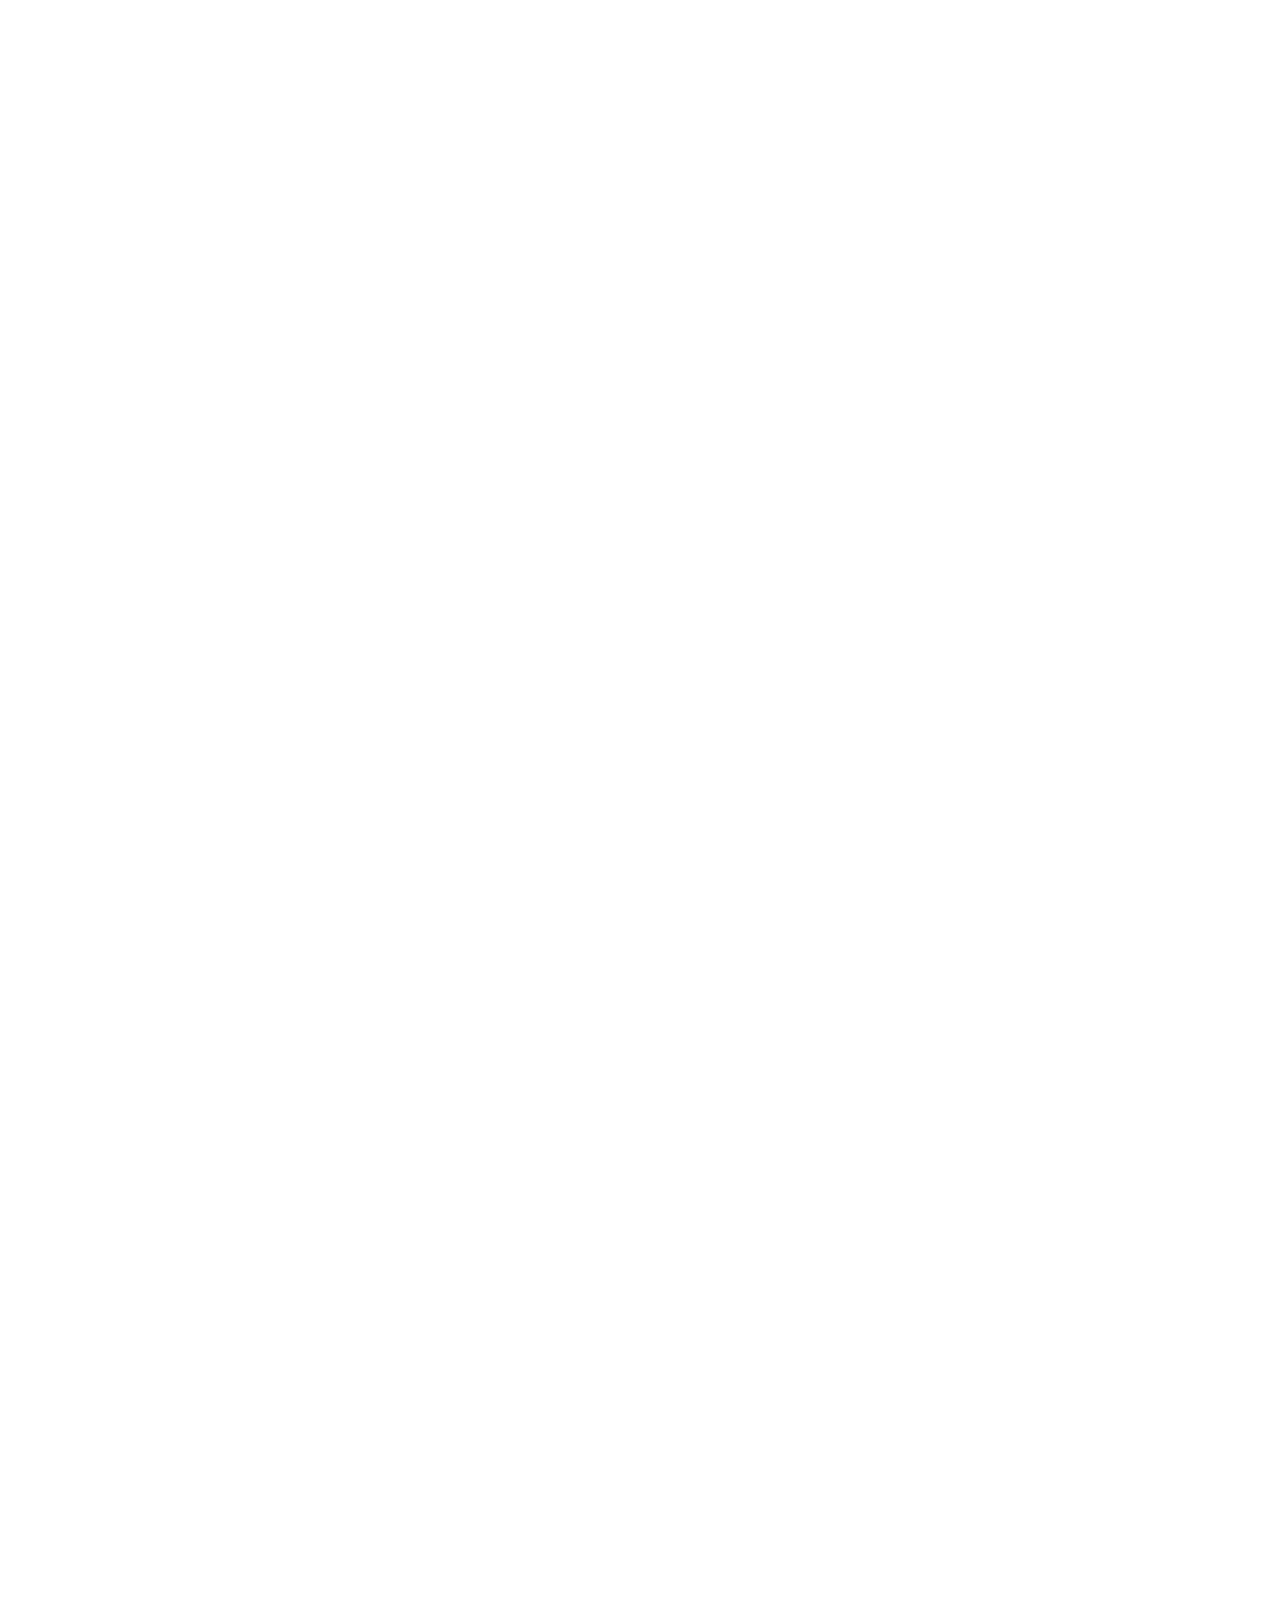
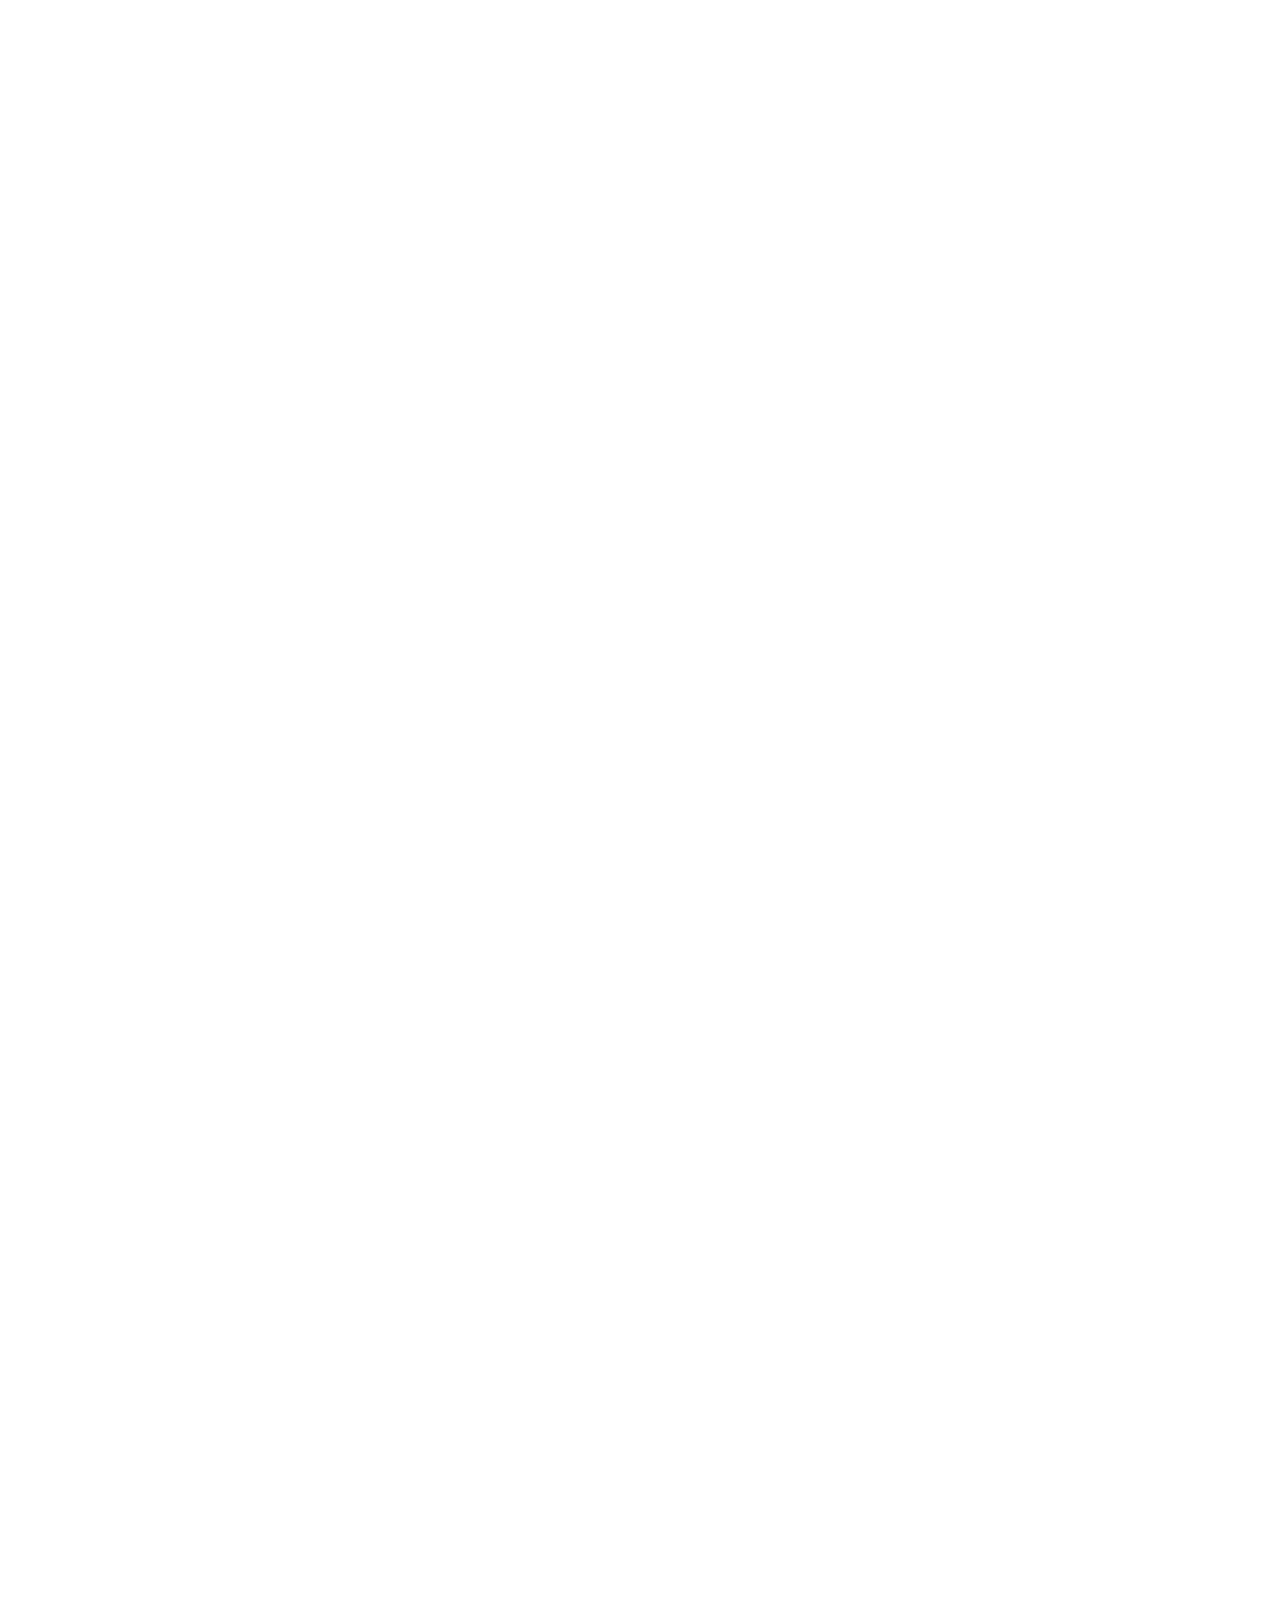
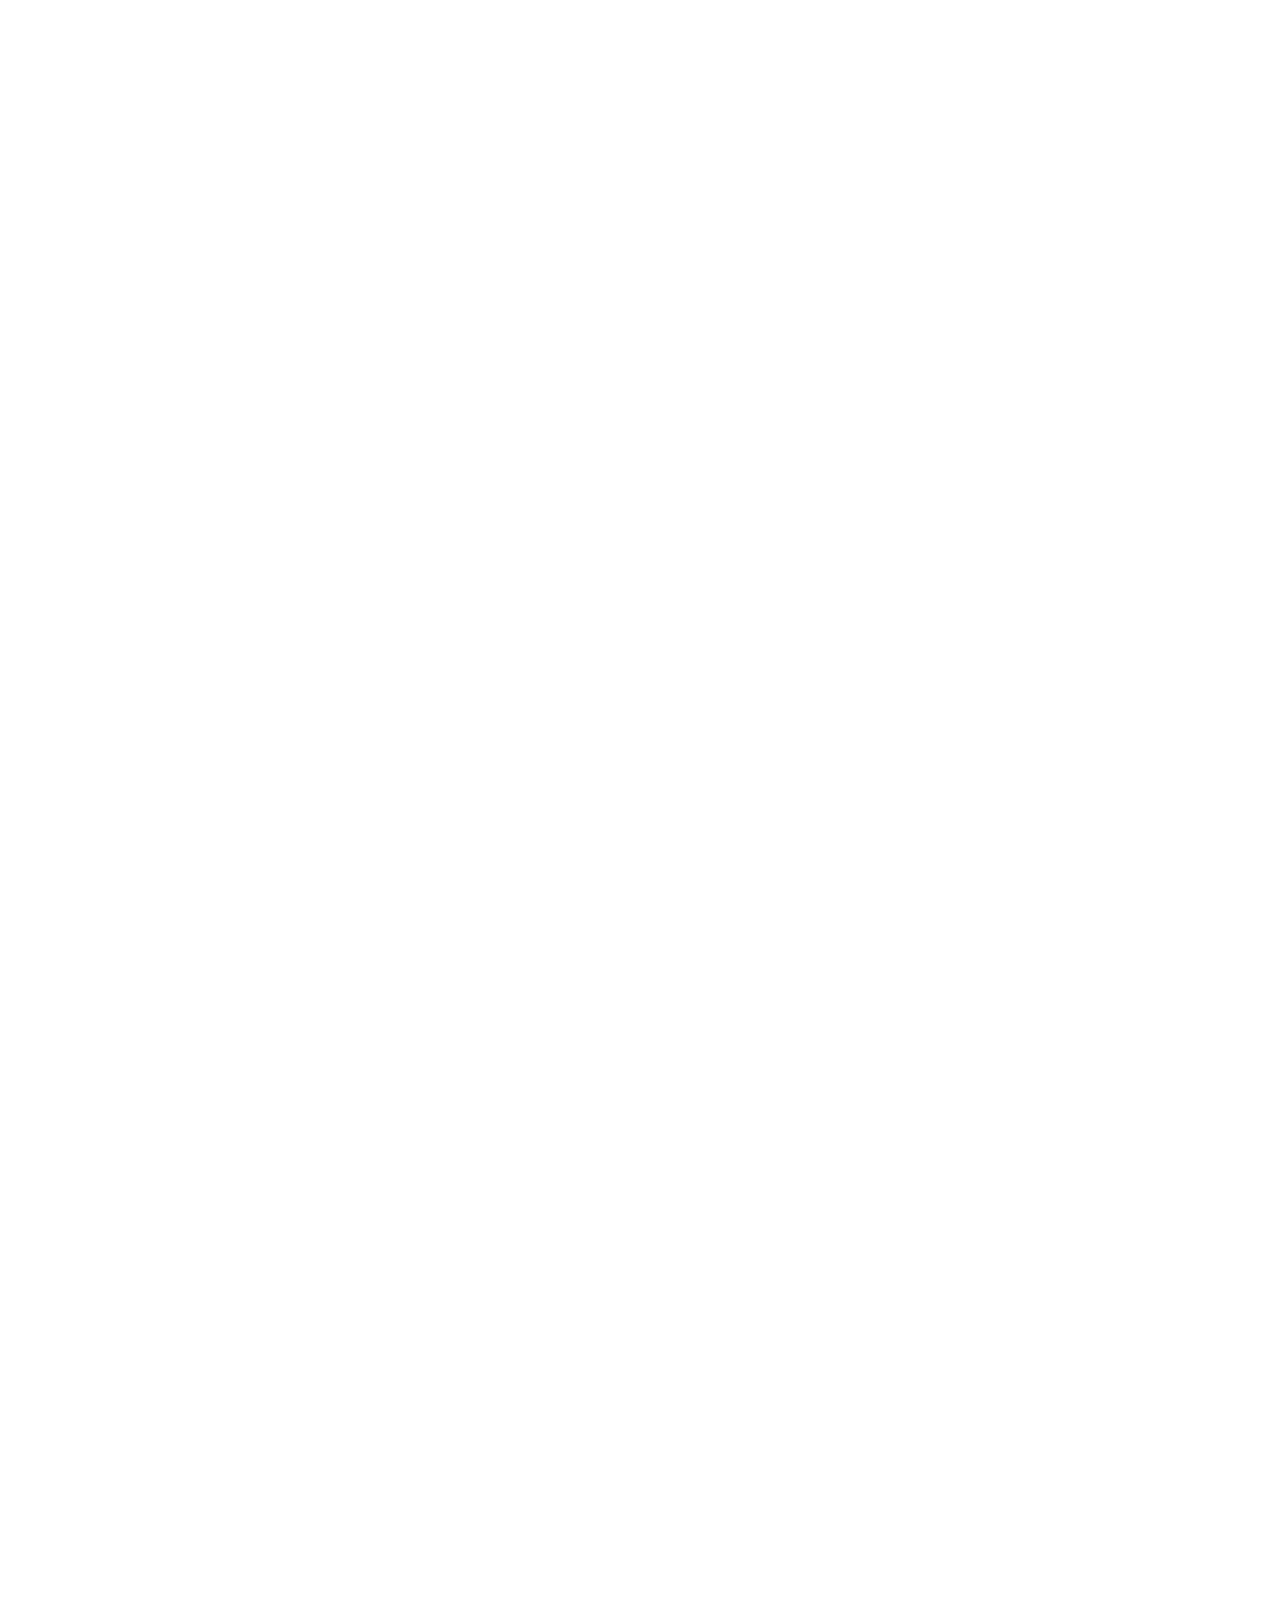
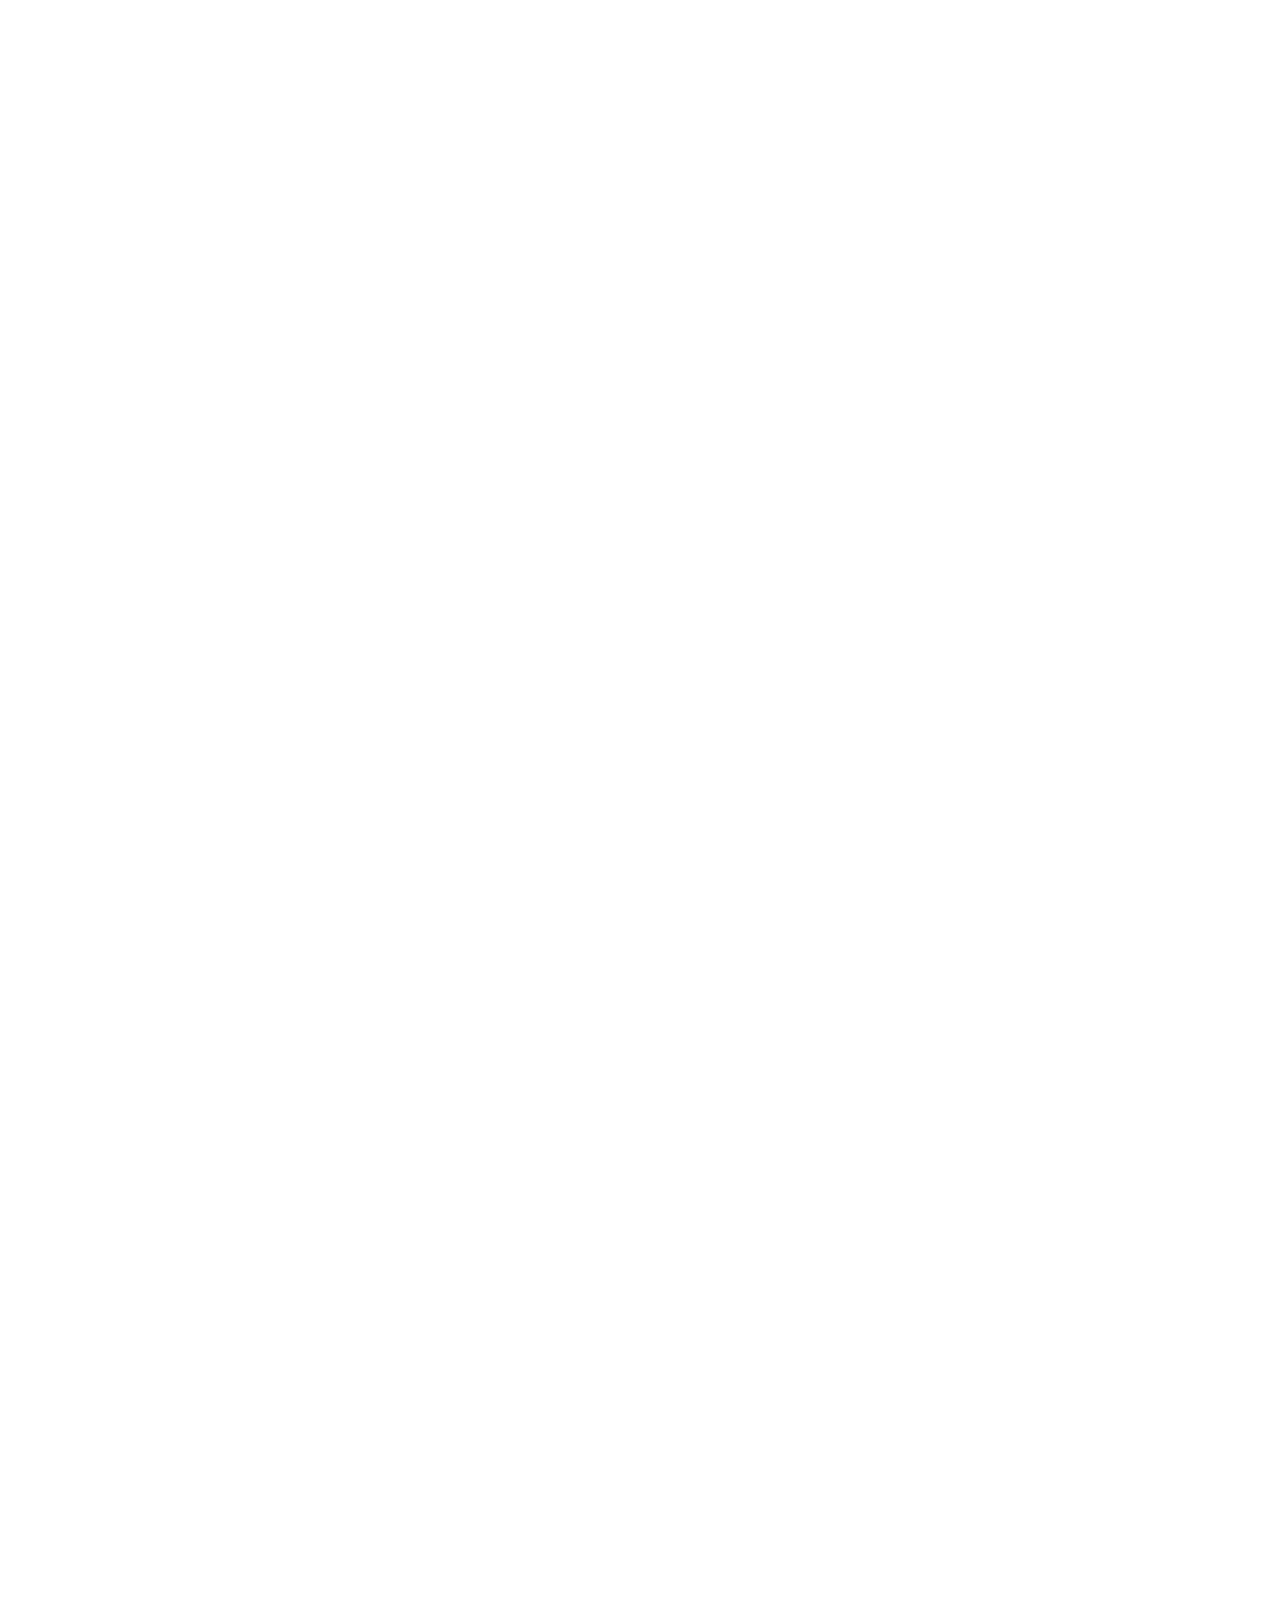
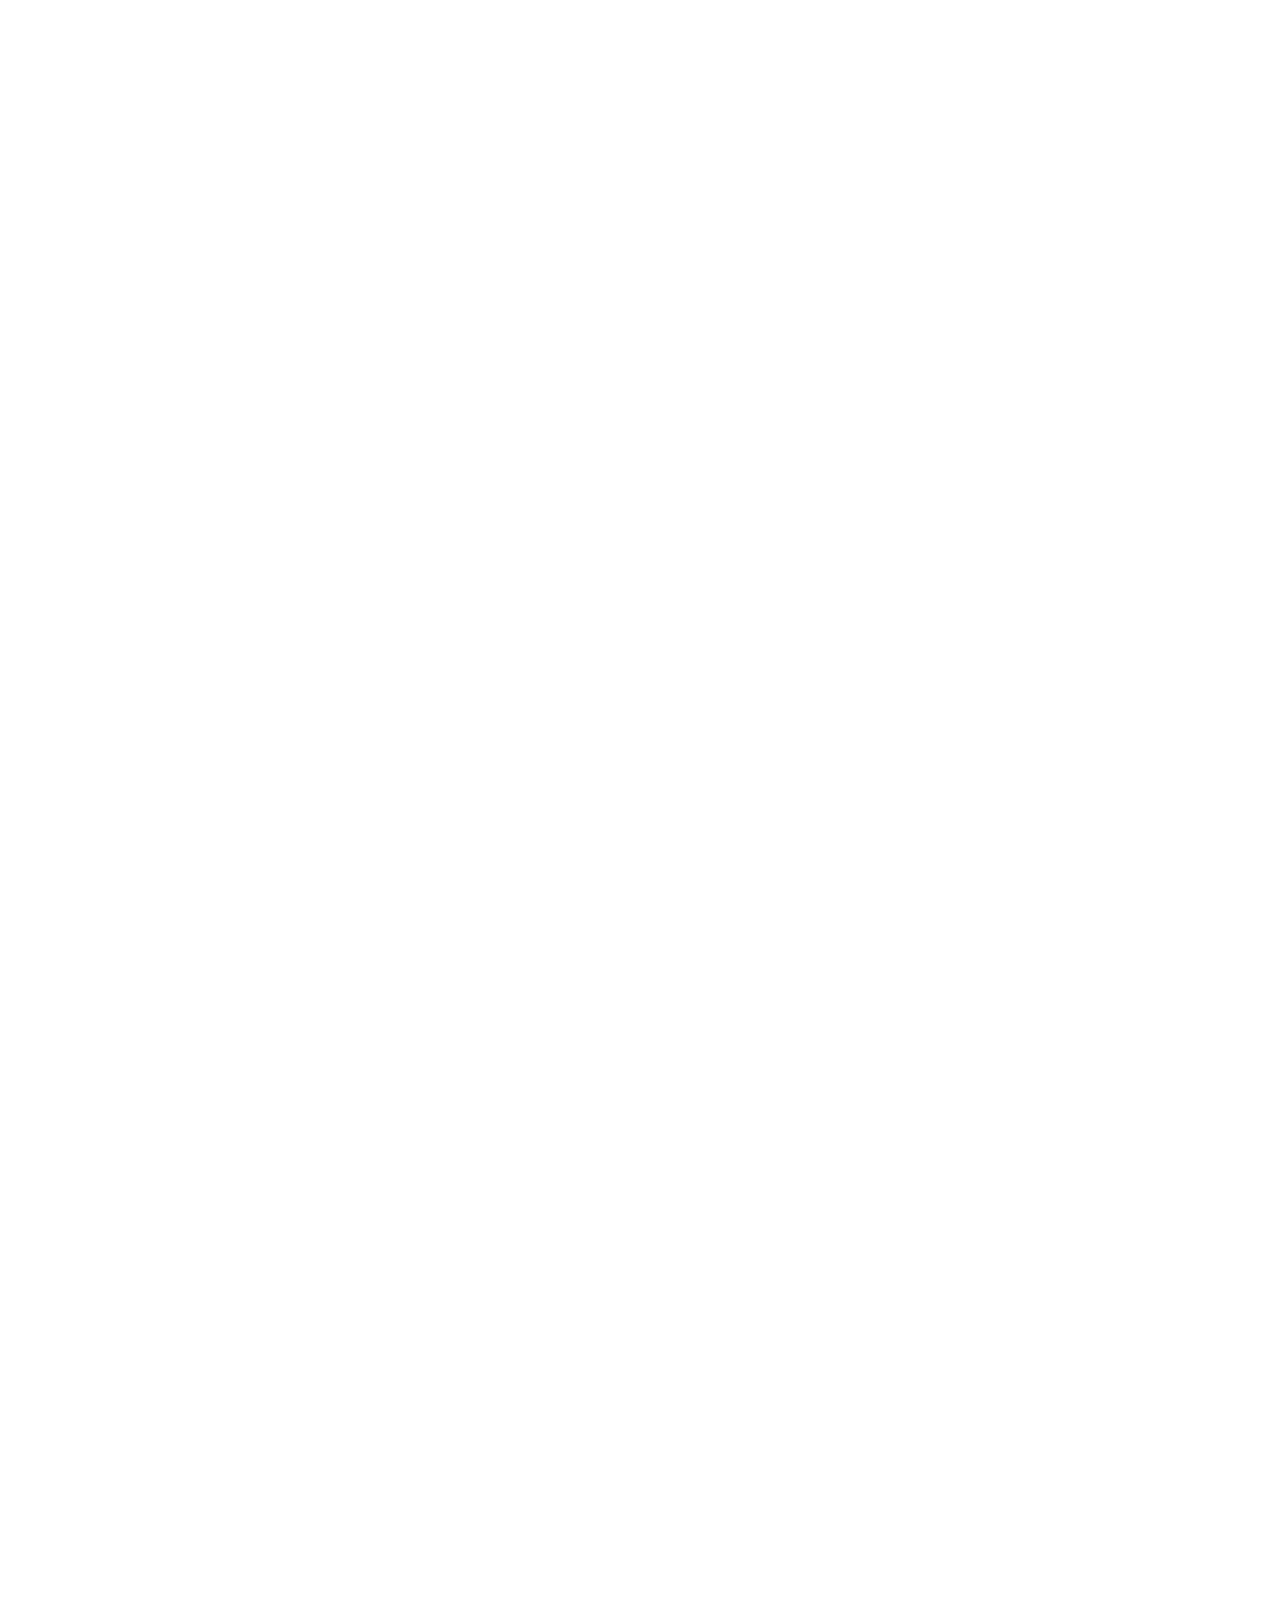
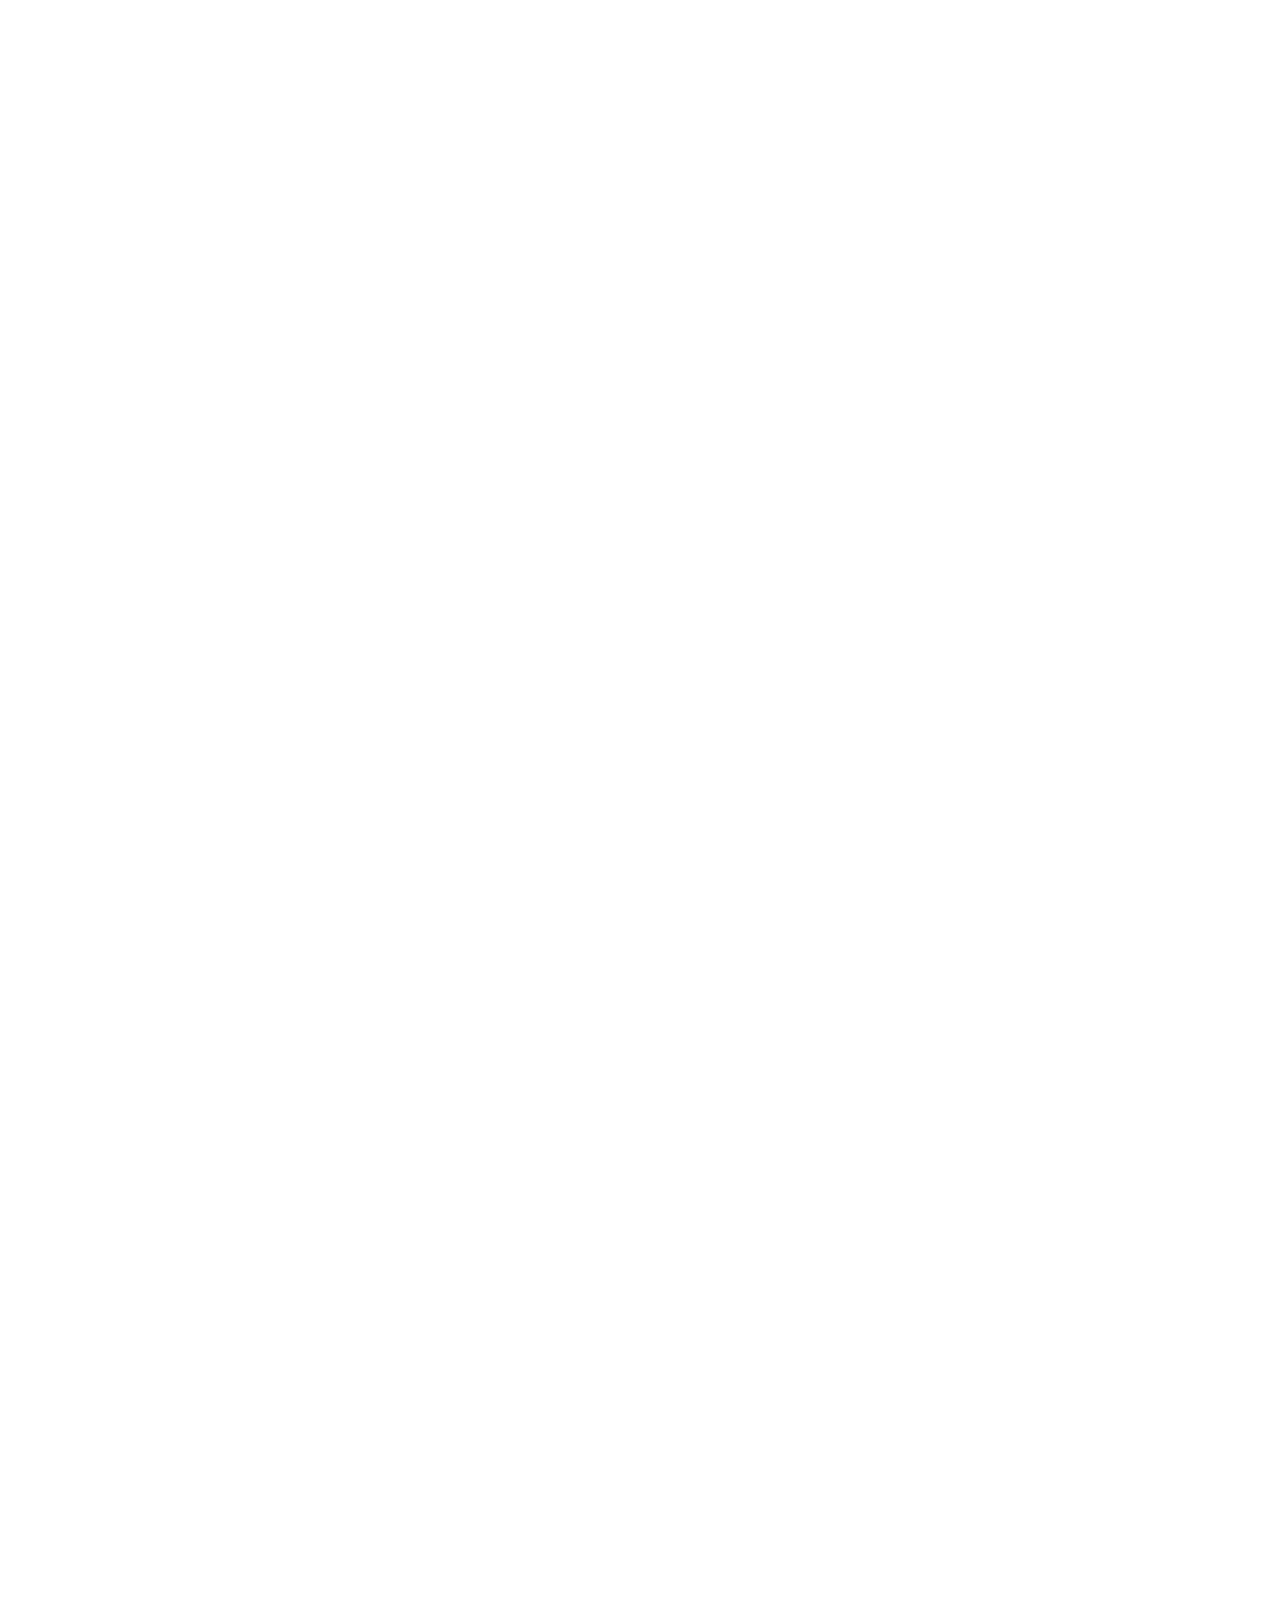
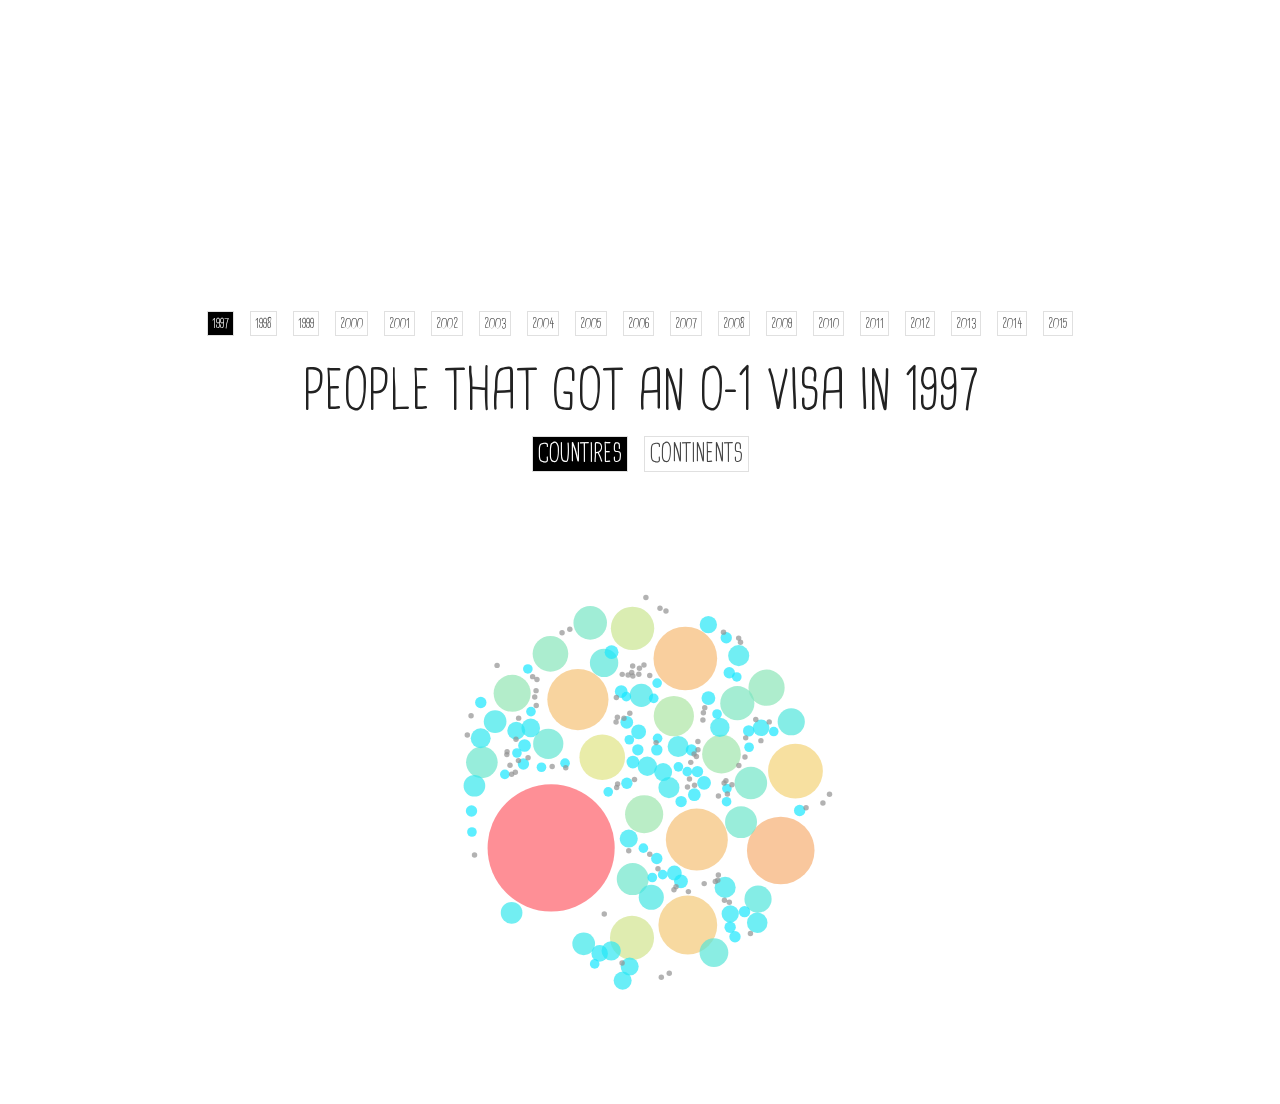
==== commit 0710e0ab: "bird visa size css" ====
--- a/index.html
+++ b/index.html
@@ -66,15 +66,13 @@
 
 		<div class="bird_visa"  data-anchor-target="#interview" data-1800="top[cubic]:150%;" data-3800="top:50%;" data-4800="display:block;opacity:1; z-index:1;" data-5900="top:-25%; opacity[swing]:-1; z-index:-1;" data-5901="display:none;">
 
-
-					
-					<div class="float shadow">
-						<img src="images/bird-visa-02.gif" >
-					</div>
 					<div class="float">
 						<h2>"How did you end up with an O1 visa after going through all the other visas?"</h2>
 						<audio id="1" src="audios/o1_was_my_salvation.mp3" preload controls ></audio>
 						
+					</div>
+					<div class="float shadow">
+						<img src="images/bird-visa-02.gif" >
 					</div>
 		</div>
 
--- a/css/main.css
+++ b/css/main.css
@@ -255,6 +255,224 @@
 		
 	}
 	audio{
+		/*position: absolute;
+		bottom: 0;
+		left: 0;*/
+		width: 100%;
+
+		/*background-color: gray;*/
+	}
+
+	#interview{
+		/*position: relative;*/
+		z-index: -2;
+		height: 6800px;
+		width: 1030px;
+		/*background-color: gray;*/
+	}
+
+	/*outter div for animation*/
+	.bird_visa{
+		margin-top:7%;
+		z-index: 1;
+		/*width: 930px;*/
+		margin: 0 auto;
+		/*top: 50%;*/
+		left: 50%;
+		transform: translate(-50%, -50%);
+	}
+
+	.float{
+		width: 100%;
+		max-width: 420px;
+    /* float: right; */
+    margin-bottom: 25px;
+	}
+
+	.float >h2{
+		/*font-family:'Roboto';*/
+		margin-bottom: 20px;
+		display: block;
+		font-size: 30px;
+	    text-align: left;
+	    font-weight: 300;
+
+	}
+	/*make VISA image shadow with radious*/
+	.shadow{
+		border-radius: .7em;
+		box-shadow: 5px 5px 10px 3px #adabab;
+	}
+
+	.overlay{
+		height: 40px;
+		width: 40px;
+		position: absolute;
+		padding-top: 7%;
+		z-index: 20;
+		top: 20%;
+		left: 45%;
+		visibility: hidden;
+	}
+
+
+	/*resoureces*/
+	#resources{
+		z-index: -2;
+		height: 6100px;
+		width: 1030px;
+		/*background-color: black;*/
+	}
+
+	.active{
+		visibility: visible;
+	}
+	.floatL{
+		float: left;
+		width: 45%;
+		bottom: 0;
+		position: absolute;
+		/*padding-top: 40px;*/
+	}
+
+	.floatR{
+		width: 95%;
+	    float: right;
+	    padding-right: 5%;
+	}
+
+	.bird_resource{
+		/*margin-top:3%;*/
+		z-index: 1;
+		width: 90%;
+		height: 400px;
+		margin: 0 auto;
+		top: 50%;
+		left: 50%;
+		transform: translate(-50%, -50%);
+	}
+
+	.resources_heading{
+		text-align: left;
+	    margin-bottom: 25px;
+	    font-size: 13px;
+	    line-height: 1.3em;
+	}
+
+	.text{
+		width: 400px;
+		height: 400px;
+		position: absolute;
+		right: 0;
+		top: 0;
+		/*background-color: yellow;*/
+	}
+
+	.imageSlide{
+		height: 100px;
+		text-align: right;
+		position: absolute;
+		left: -20px;
+		bottom: 0;
+	/*	background-color: gold;
+	*/}
+	.imageSlide a img{
+		width: 23%;
+	    height: 100%;
+	    margin-right: 2px;
+		box-shadow: 3px 3px 4px 0px #adabab;
+	}
+}
+
+@media (min-width: 900px) {
+	/*bird class*/
+	.bird_01{
+		position: absolute;
+		width: 250px;
+		top: 70px;
+		right: 10vw;
+	}
+
+	.bird_02{
+		position: absolute;
+		width: 150px;
+		left: 7vw;
+		top: 30vh;
+	}
+
+	.bird_03{
+		position: absolute;
+		left: 40vw;
+		width: 170px;
+		top: 90vh;
+	}
+
+	.bird_04{
+		position: absolute;
+		right: 13vw;
+		width: 250px;
+		bottom: -200px;
+	}
+	.bird_05{
+		position: absolute;
+		width: 170px;
+		bottom: -250px;
+		left: 14vw;
+	}
+	.bird_06{
+		position: absolute;
+		width: 300px;
+		bottom: -700px;
+		right: 20vw;
+	}
+
+	.bird_07{
+		position: absolute;
+		left: 17vw;
+		width: 300px;
+		bottom: -900px;
+	}
+
+
+	#infoWrap{
+	  position: absolute;
+	  width: 450px; 
+	  height: auto;
+	  top: 45%;
+	  left: 50%;
+	  transform: translate(-50%, -50%);
+	}
+
+	#infoWrap >h1{
+		font-size: 66px;
+		letter-spacing: 0.1em;
+		margin: 0;
+	}
+
+	.info{
+		margin-top: 30px;
+		line-height: 19px;
+		font-size: 15px;
+	}
+	#progress {
+		position:fixed;
+		margin-top: 30px;
+		height:10px;
+		background:gold;
+		bottom:0;
+		z-index:2;
+		opacity: .6;
+	}
+
+	#title {
+		z-index:1;
+		width: 1030px;
+		/*height: 100vh;*/
+		padding-top: 3%;
+		text-align:left;
+		
+	}
+	audio{
 		position: absolute;
 		bottom: 0;
 		left: 0;
@@ -282,221 +500,6 @@
 	}
 
 	.float{
-		width: 50%;
-    	float: right;
-	}
-
-	.float >h2{
-		/*font-family:'Roboto';*/
-		margin-right: 20px;
-		display: block;
-		font-size: 20px;
-	    text-align: left;
-	    font-weight: 300;
-
-	}
-	/*make VISA image shadow with radious*/
-	.shadow{
-		border-radius: .7em;
-		box-shadow: 5px 5px 10px 3px #adabab;
-	}
-
-	.overlay{
-		height: 40px;
-		width: 40px;
-		position: absolute;
-		padding-top: 7%;
-		z-index: 20;
-		top: 20%;
-		left: 45%;
-		visibility: hidden;
-	}
-
-
-	/*resoureces*/
-	#resources{
-		z-index: -2;
-		height: 6100px;
-		width: 1030px;
-		/*background-color: black;*/
-	}
-
-	.active{
-		visibility: visible;
-	}
-	.floatL{
-		float: left;
-		width: 45%;
-		bottom: 0;
-		position: absolute;
-		/*padding-top: 40px;*/
-	}
-
-	.floatR{
-		width: 95%;
-	    float: right;
-	    padding-right: 5%;
-	}
-
-	.bird_resource{
-		/*margin-top:3%;*/
-		z-index: 1;
-		width: 90%;
-		height: 400px;
-		margin: 0 auto;
-		top: 50%;
-		left: 50%;
-		transform: translate(-50%, -50%);
-	}
-
-	.resources_heading{
-		text-align: left;
-	    margin-bottom: 25px;
-	    font-size: 13px;
-	    line-height: 1.3em;
-	}
-
-	.text{
-		width: 400px;
-		height: 400px;
-		position: absolute;
-		right: 0;
-		top: 0;
-		/*background-color: yellow;*/
-	}
-
-	.imageSlide{
-		height: 100px;
-		text-align: right;
-		position: absolute;
-		left: -20px;
-		bottom: 0;
-	/*	background-color: gold;
-	*/}
-	.imageSlide a img{
-		width: 23%;
-	    height: 100%;
-	    margin-right: 2px;
-		box-shadow: 3px 3px 4px 0px #adabab;
-	}
-}
-
-@media (min-width: 900px) {
-	/*bird class*/
-	.bird_01{
-		position: absolute;
-		width: 250px;
-		top: 70px;
-		right: 10vw;
-	}
-
-	.bird_02{
-		position: absolute;
-		width: 150px;
-		left: 7vw;
-		top: 30vh;
-	}
-
-	.bird_03{
-		position: absolute;
-		left: 40vw;
-		width: 170px;
-		top: 90vh;
-	}
-
-	.bird_04{
-		position: absolute;
-		right: 13vw;
-		width: 250px;
-		bottom: -200px;
-	}
-	.bird_05{
-		position: absolute;
-		width: 170px;
-		bottom: -250px;
-		left: 14vw;
-	}
-	.bird_06{
-		position: absolute;
-		width: 300px;
-		bottom: -700px;
-		right: 20vw;
-	}
-
-	.bird_07{
-		position: absolute;
-		left: 17vw;
-		width: 300px;
-		bottom: -900px;
-	}
-
-
-	#infoWrap{
-	  position: absolute;
-	  width: 450px; 
-	  height: auto;
-	  top: 45%;
-	  left: 50%;
-	  transform: translate(-50%, -50%);
-	}
-
-	#infoWrap >h1{
-		font-size: 66px;
-		letter-spacing: 0.1em;
-		margin: 0;
-	}
-
-	.info{
-		margin-top: 30px;
-		line-height: 19px;
-		font-size: 15px;
-	}
-	#progress {
-		position:fixed;
-		margin-top: 30px;
-		height:10px;
-		background:gold;
-		bottom:0;
-		z-index:2;
-		opacity: .6;
-	}
-
-	#title {
-		z-index:1;
-		width: 1030px;
-		/*height: 100vh;*/
-		padding-top: 3%;
-		text-align:left;
-		
-	}
-	audio{
-		position: absolute;
-		bottom: 0;
-		left: 0;
-		width: 420px;
-		/*background-color: gray;*/
-	}
-
-	#interview{
-		/*position: relative;*/
-		z-index: -2;
-		height: 6800px;
-		width: 1030px;
-		/*background-color: gray;*/
-	}
-
-	/*outter div for animation*/
-	.bird_visa{
-		margin-top:7%;
-		z-index: 1;
-		width: 930px;
-		margin: 0 auto;
-		top: 50%;
-		left: 50%;
-		transform: translate(-50%, -50%);
-	}
-
-	.float{
 		height: 292px;
 		width: 450px;
 		float: right;
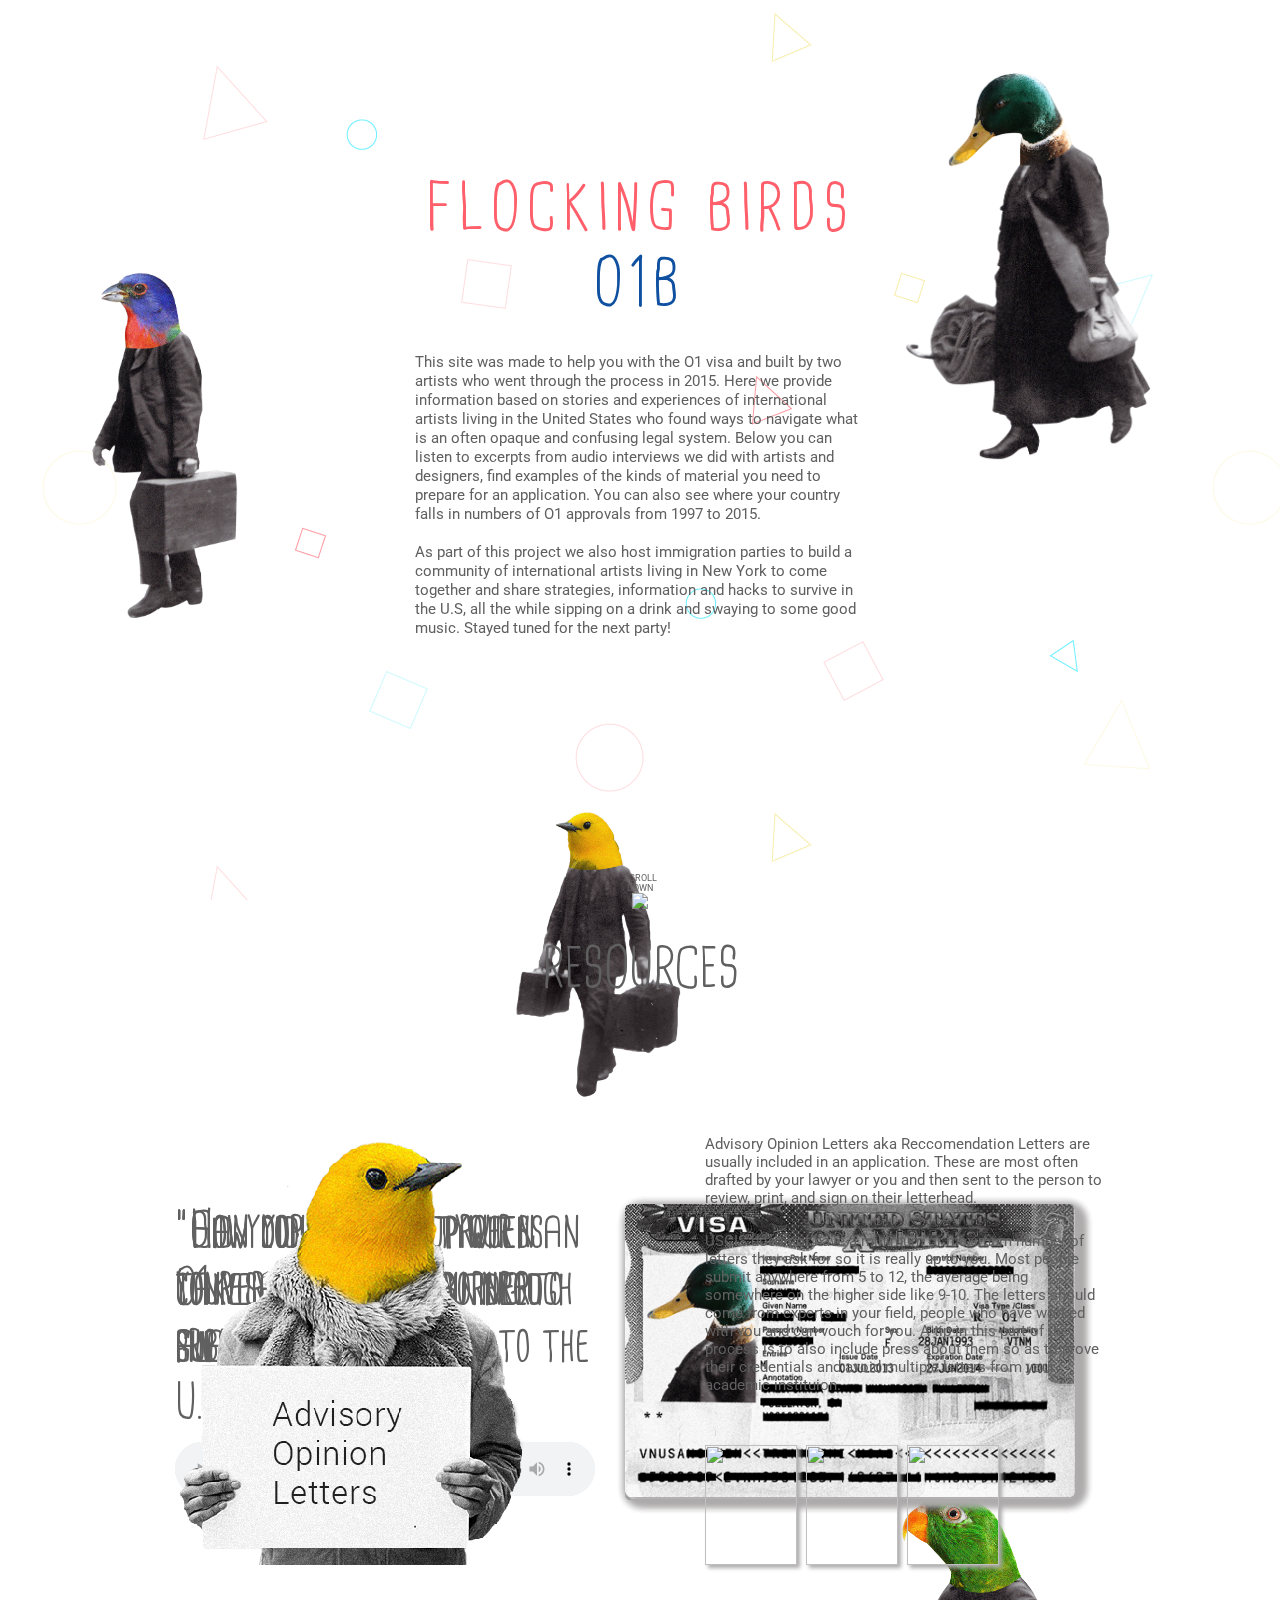
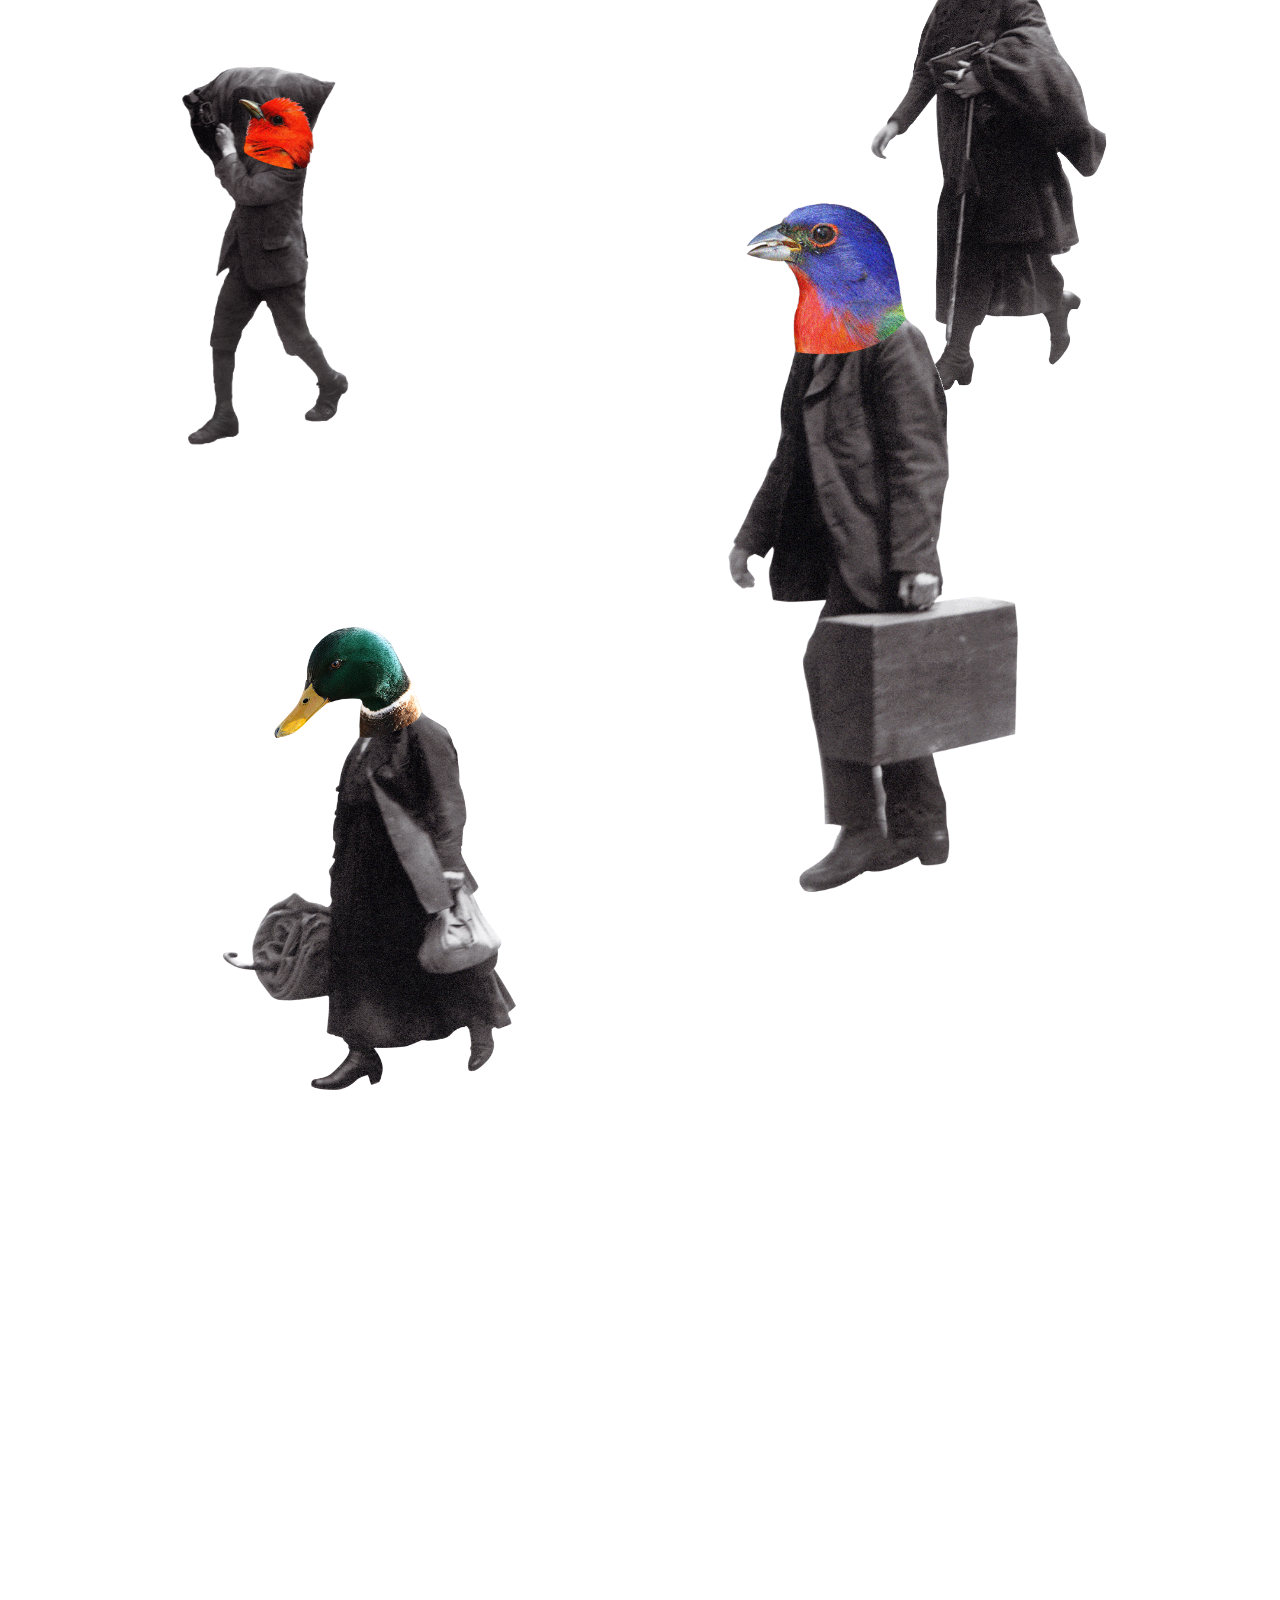
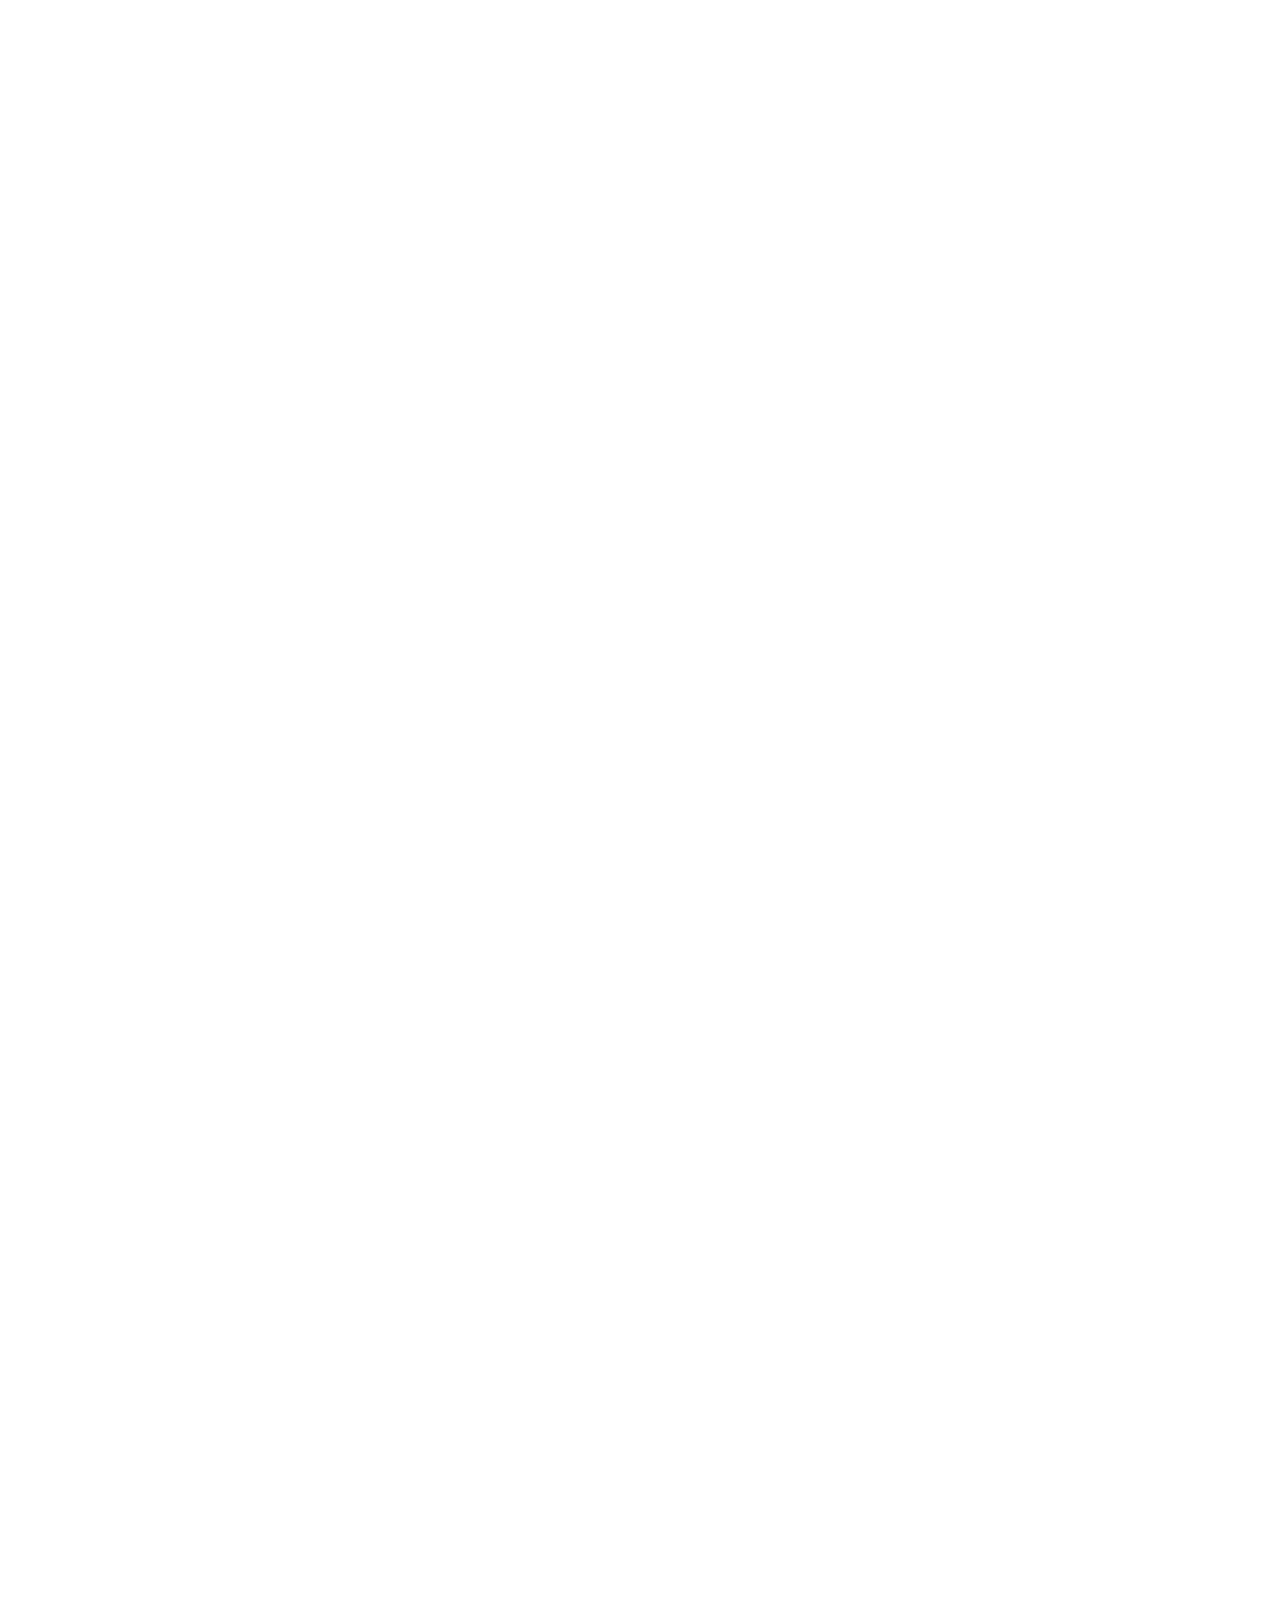
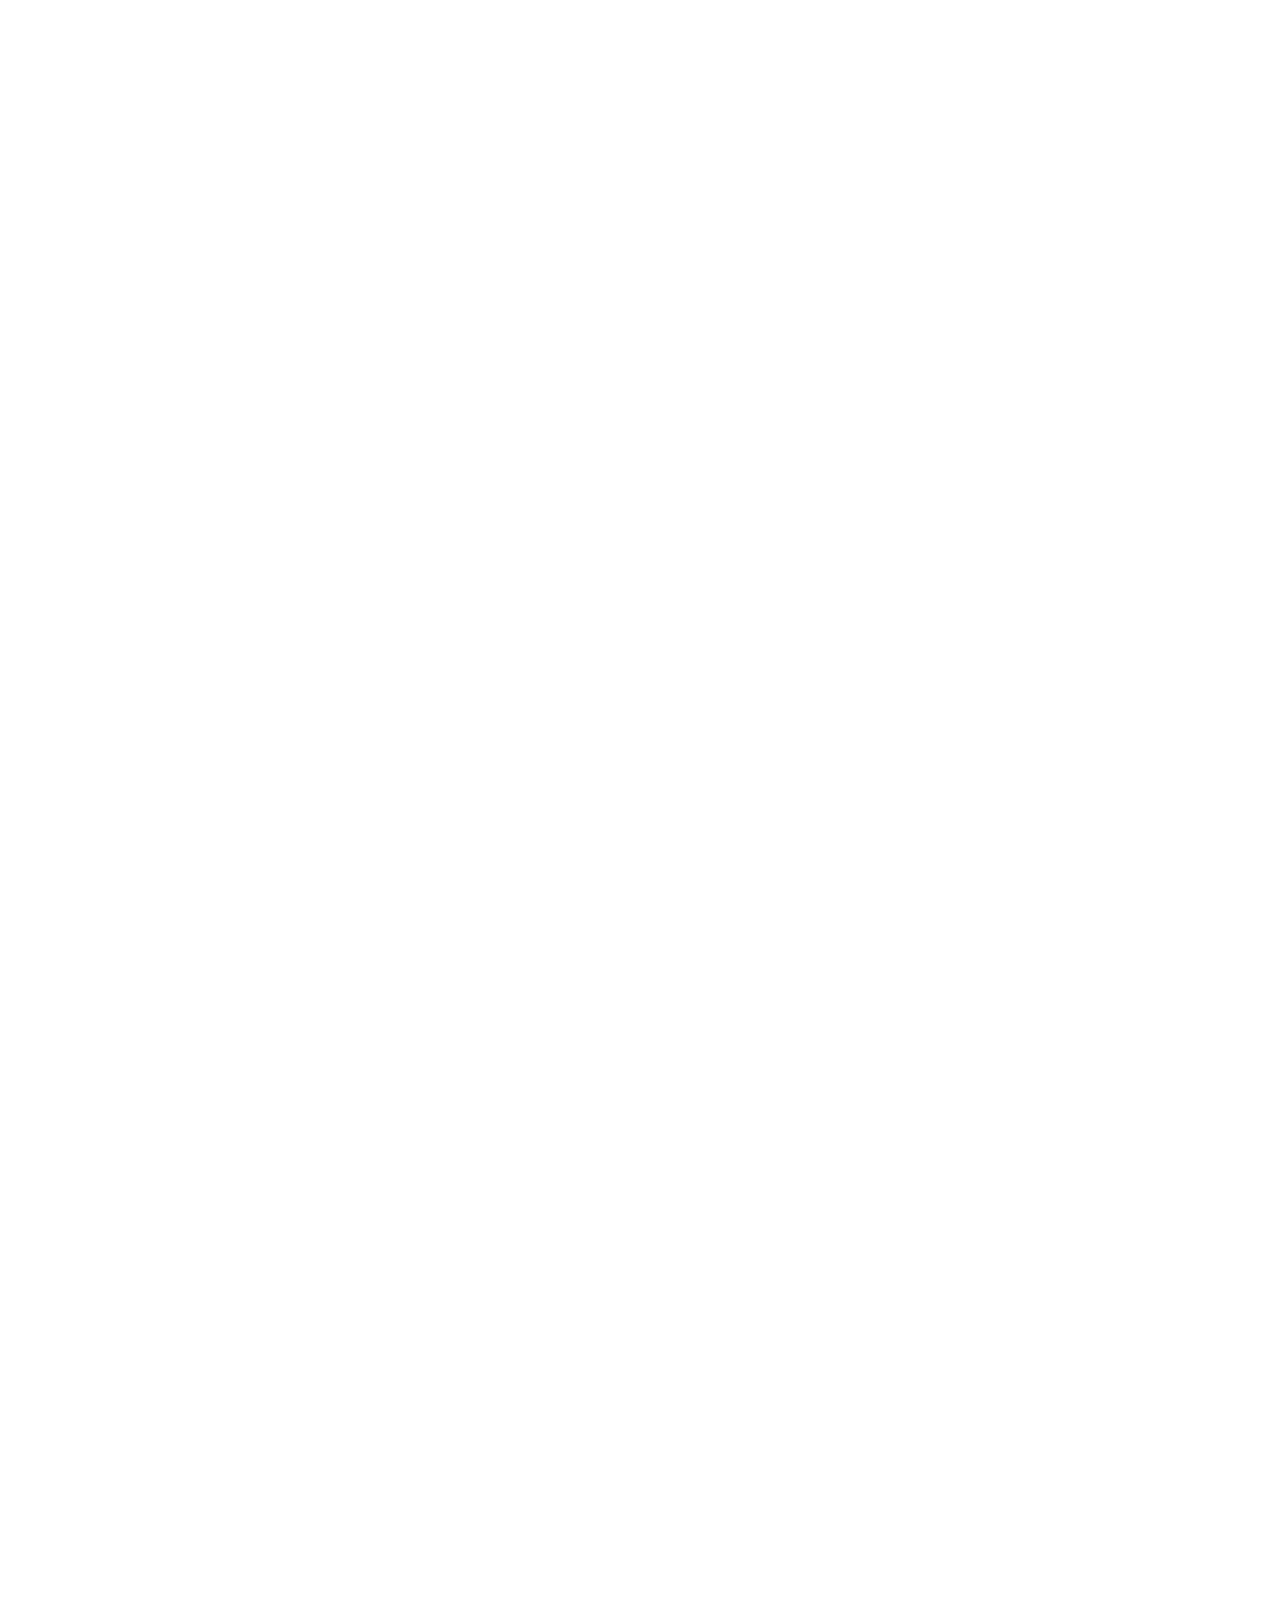
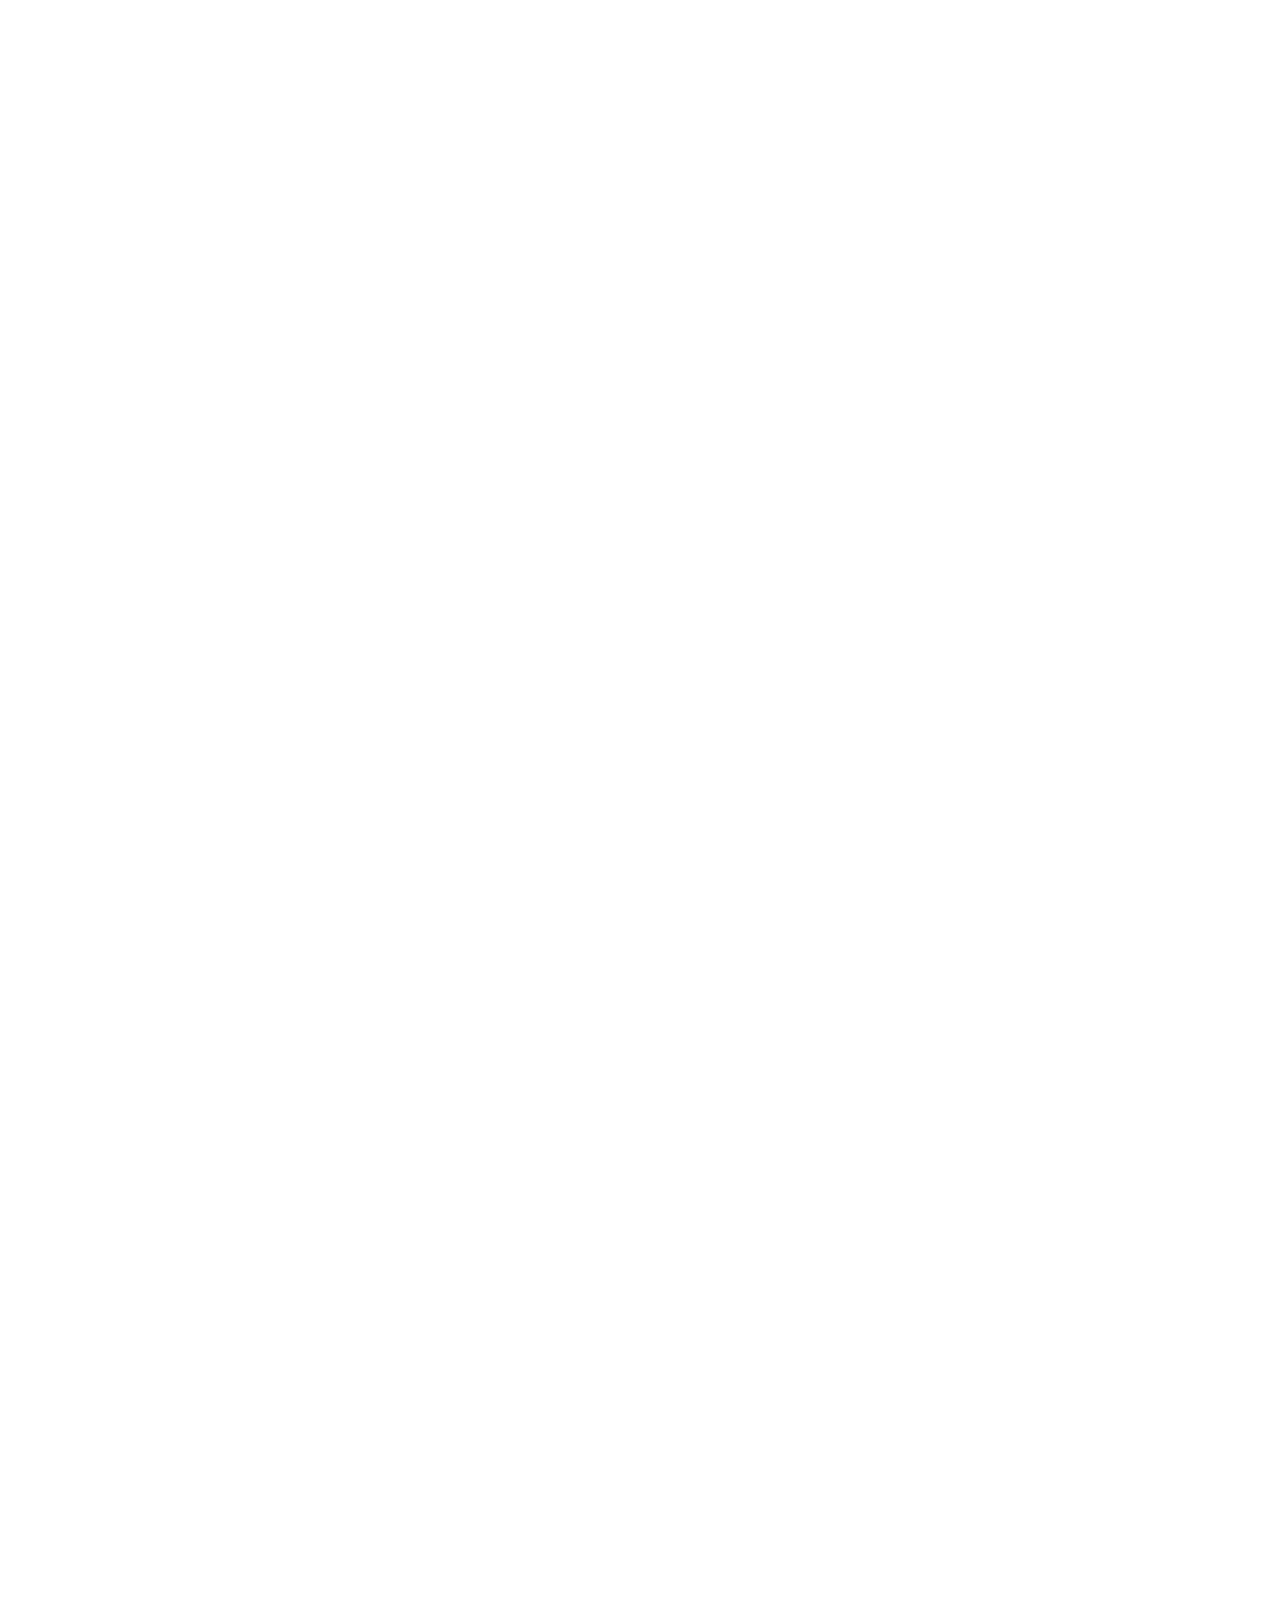
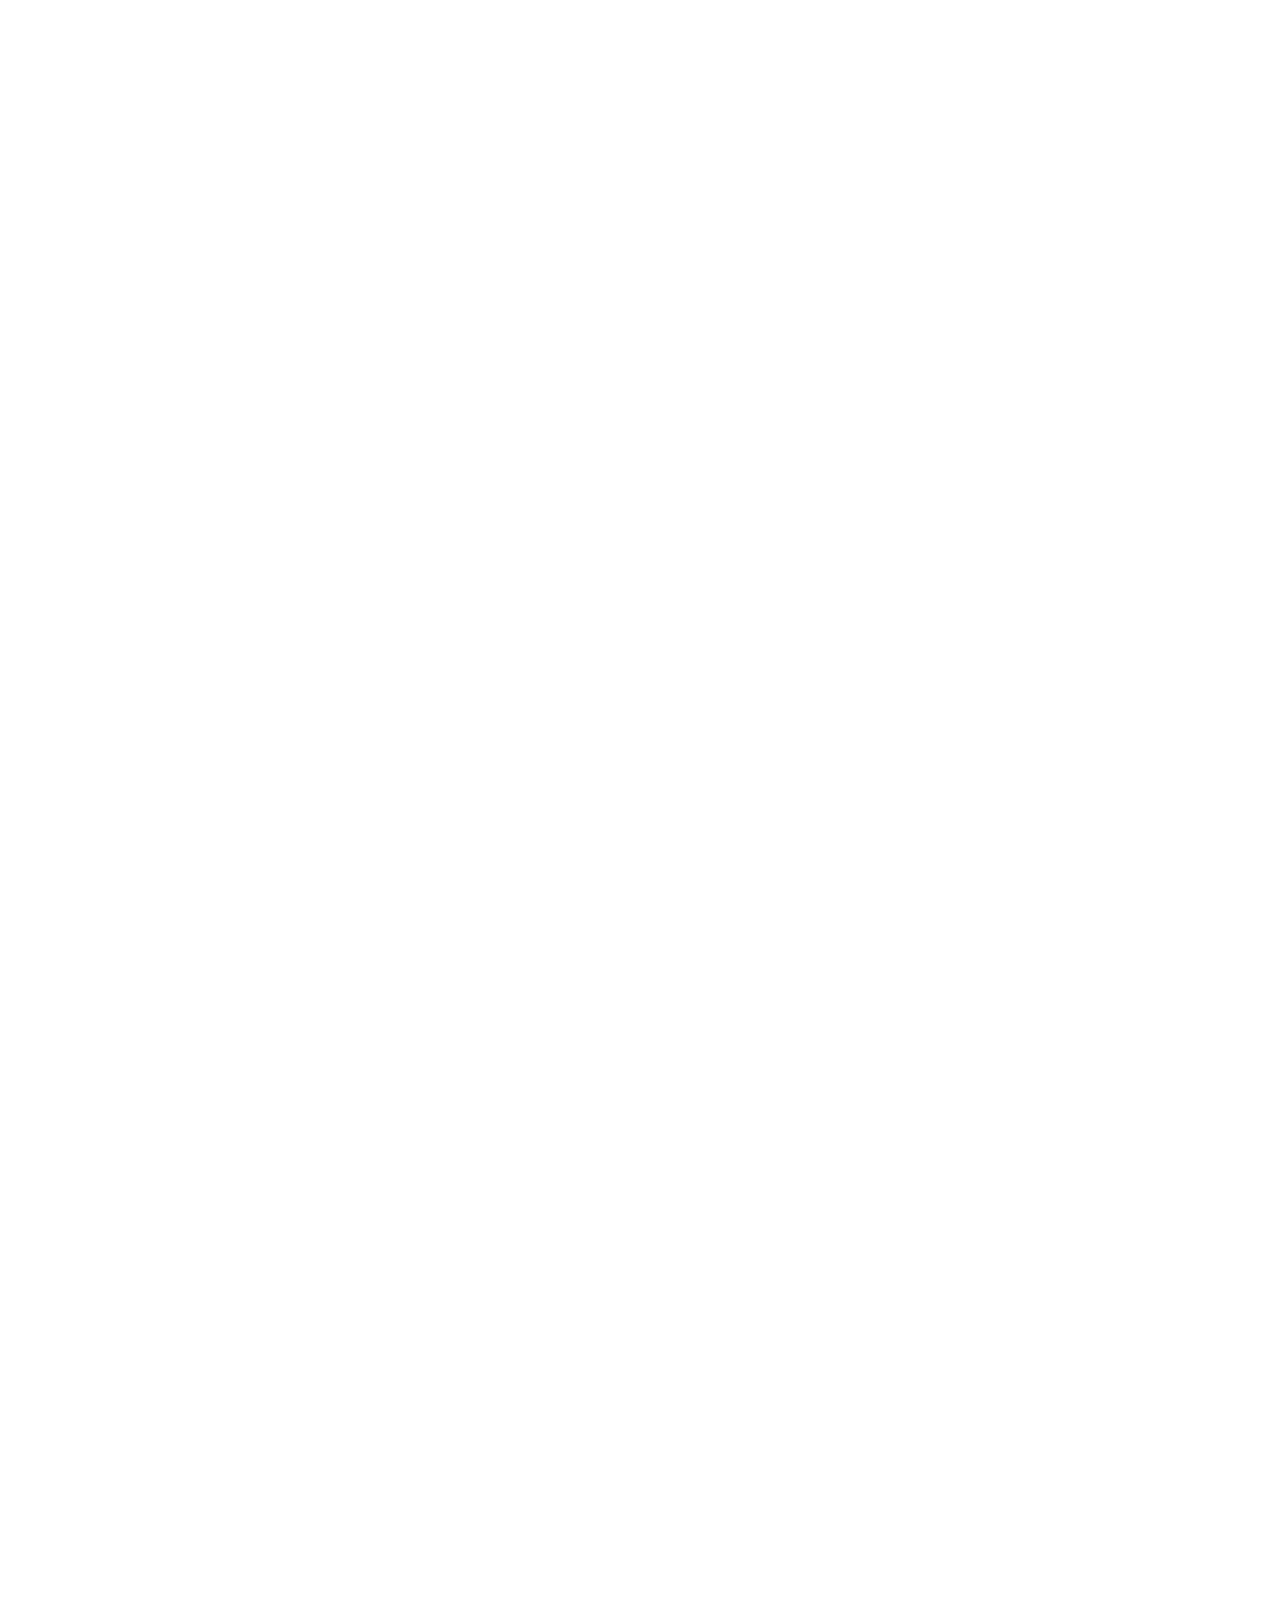
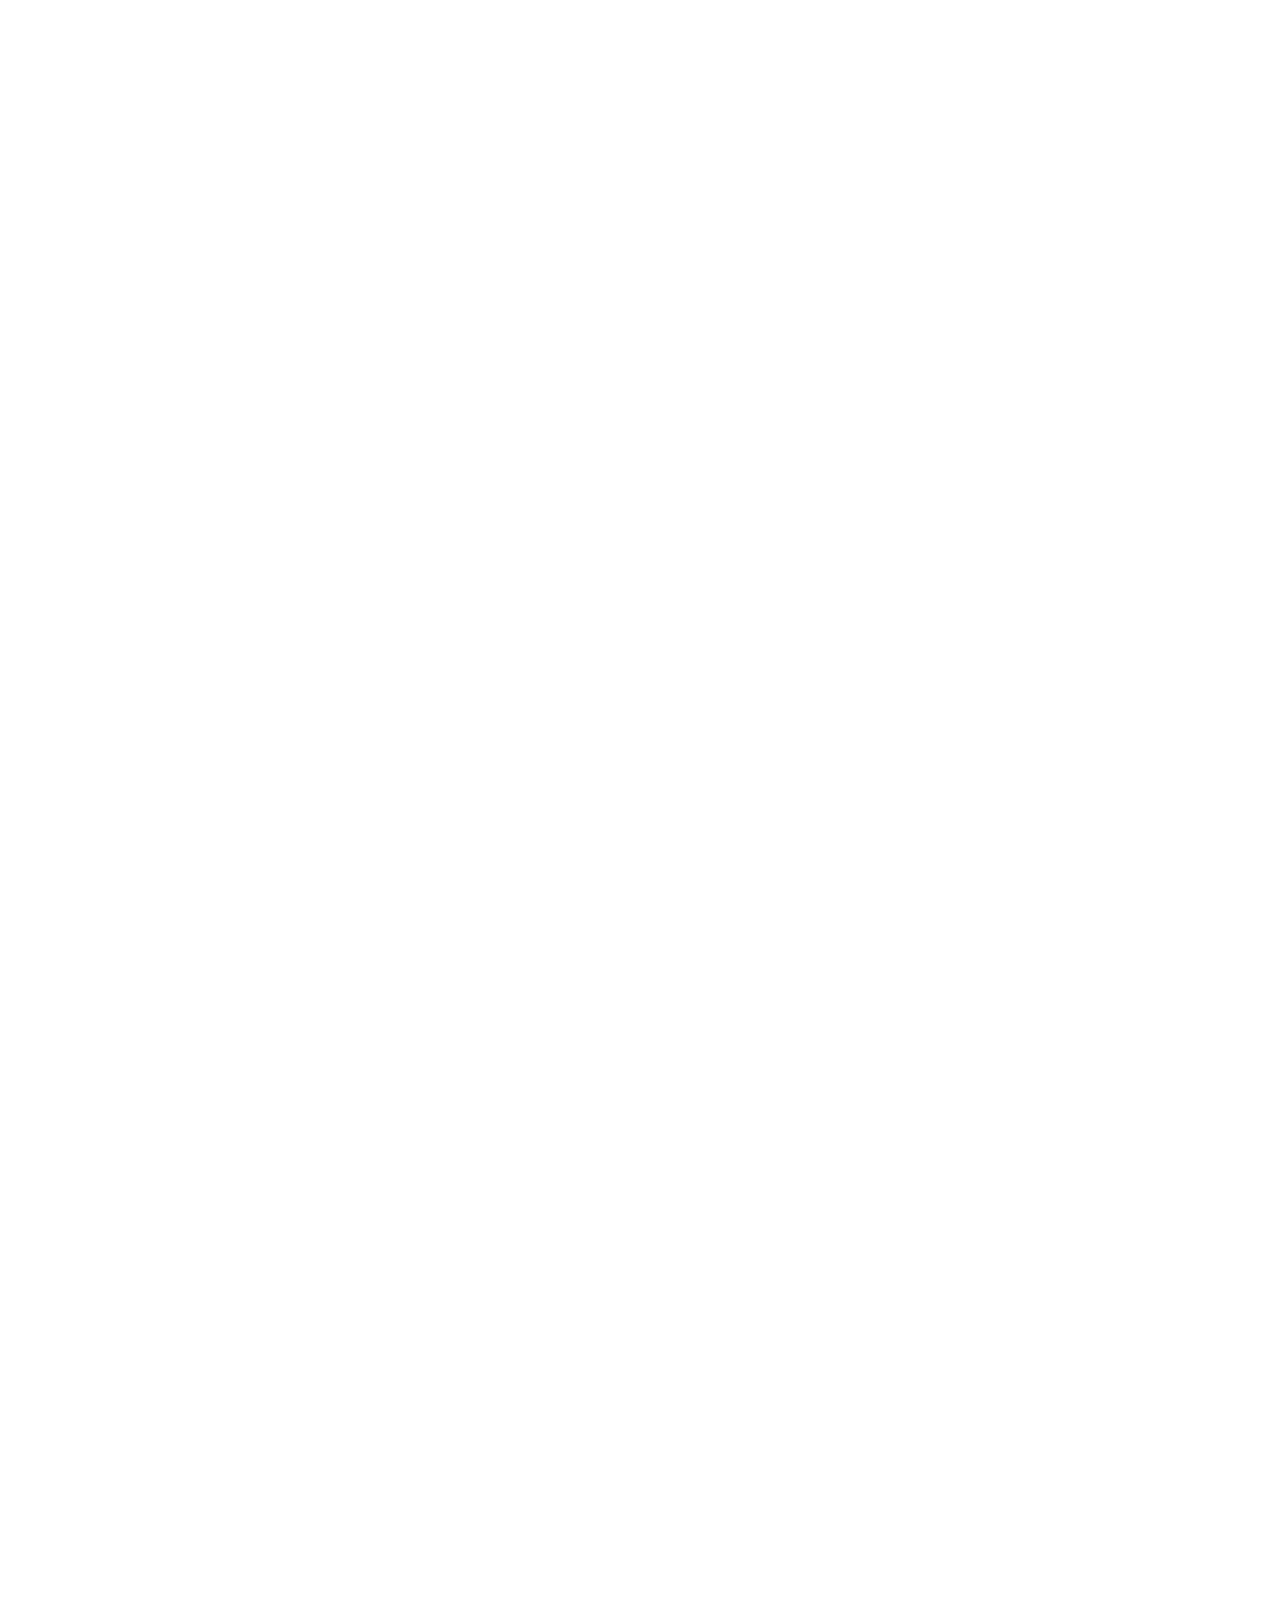
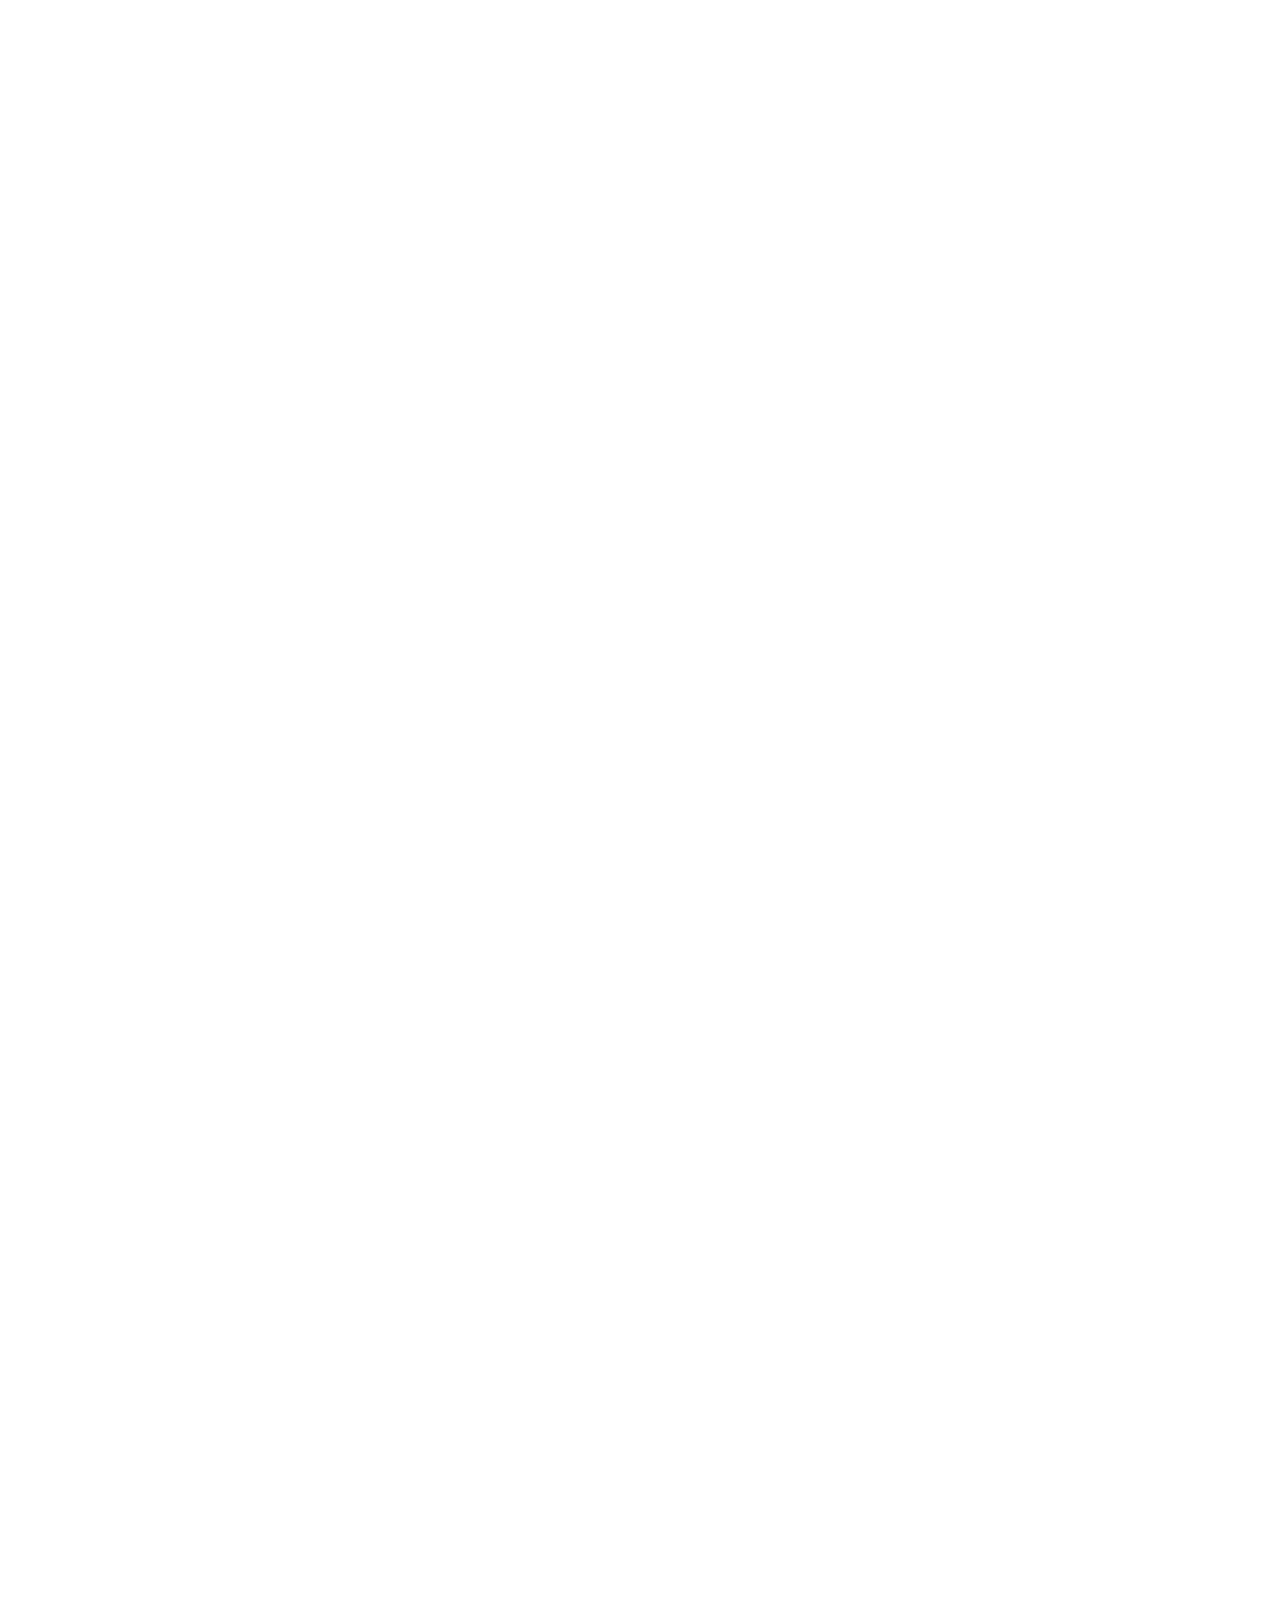
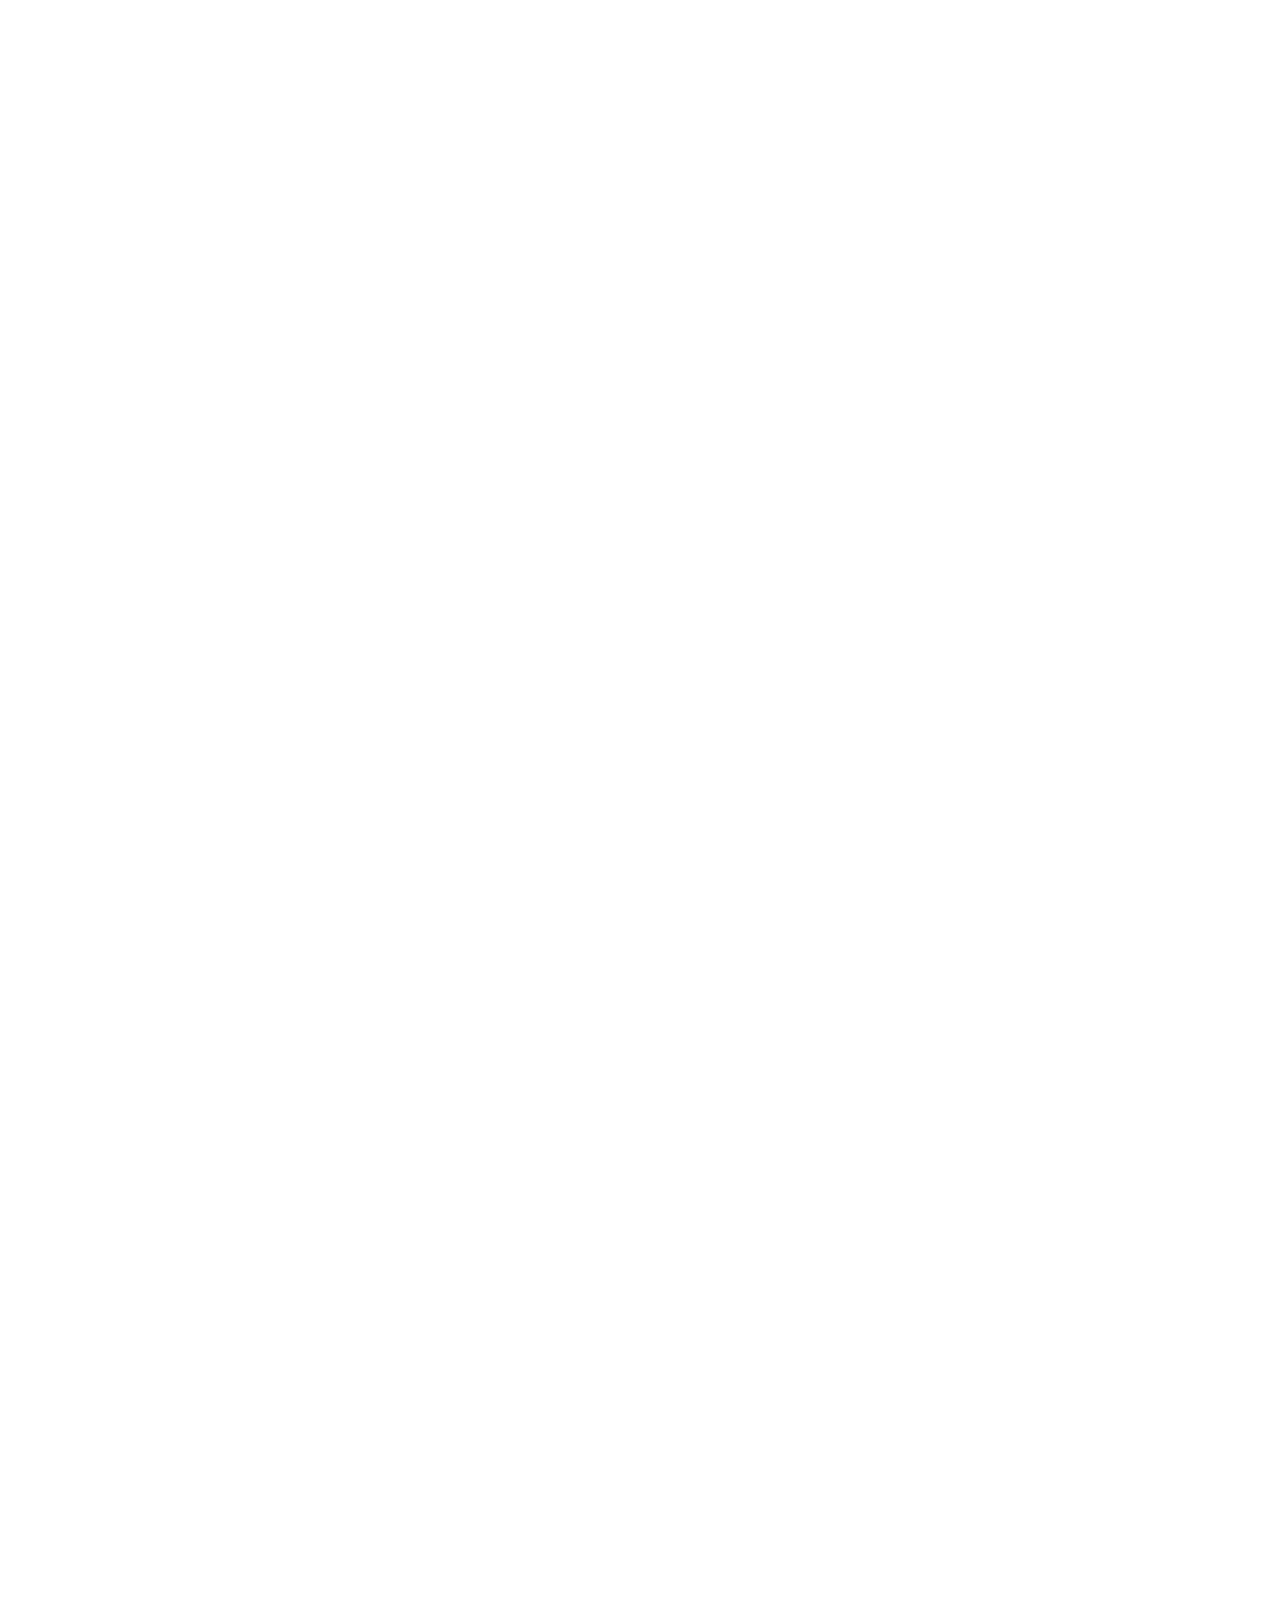
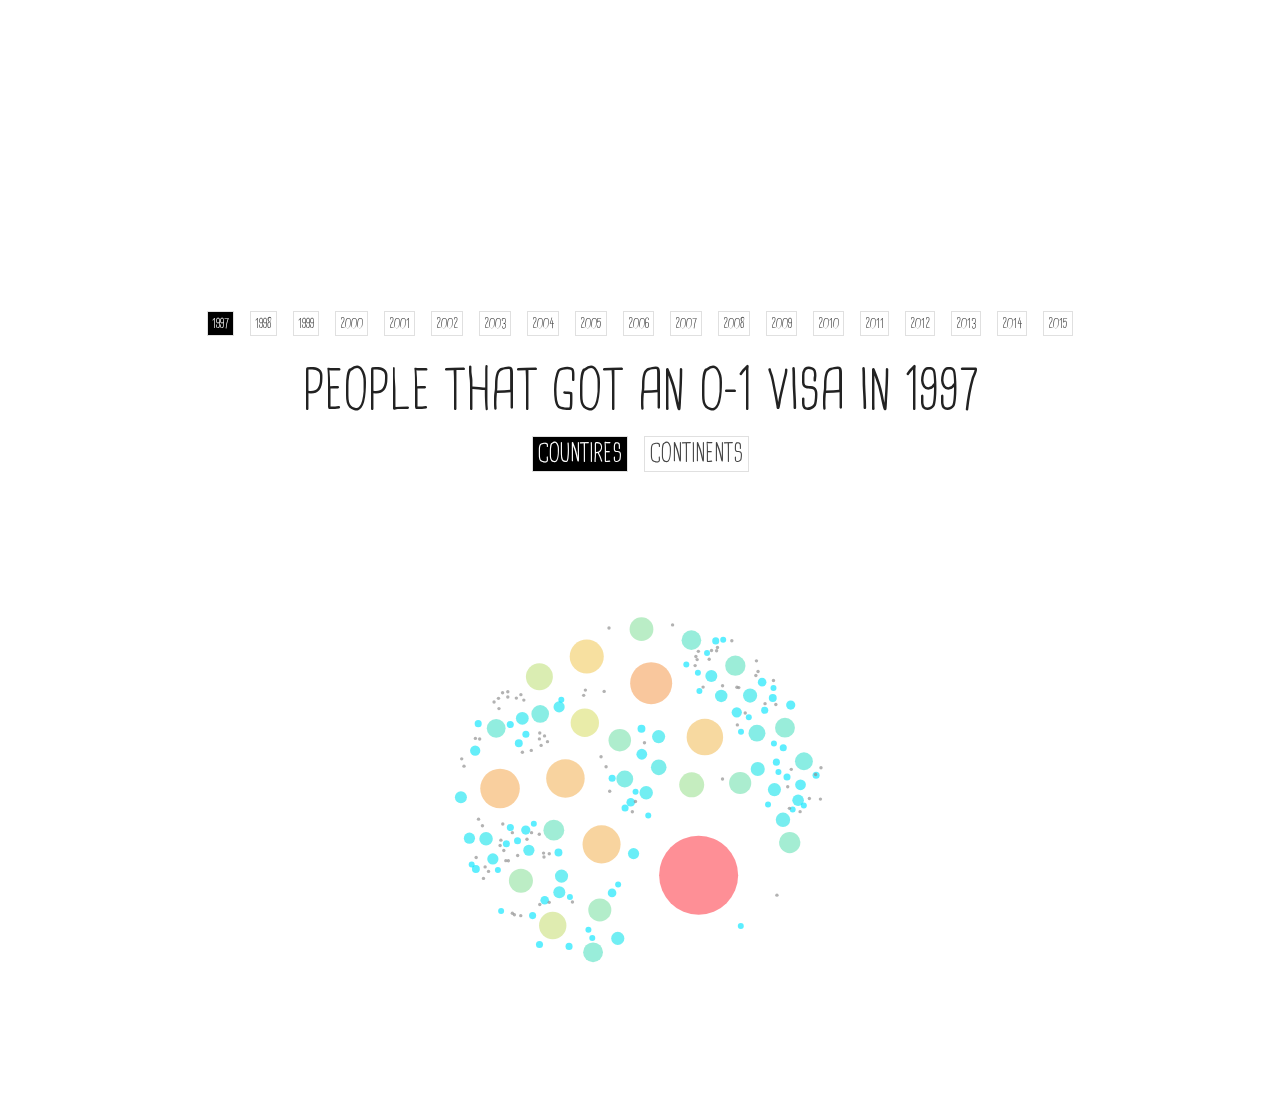
==== commit 754e728c: "Update index.html" ====
--- a/index.html
+++ b/index.html
@@ -65,14 +65,14 @@
 		</div>
 
 		<div class="bird_visa"  data-anchor-target="#interview" data-1800="top[cubic]:150%;" data-3800="top:50%;" data-4800="display:block;opacity:1; z-index:1;" data-5900="top:-25%; opacity[swing]:-1; z-index:-1;" data-5901="display:none;">
-
+					
+					<div class="float shadow">
+						<img src="images/bird-visa-02.gif" >
+					</div>
 					<div class="float">
 						<h2>"How did you end up with an O1 visa after going through all the other visas?"</h2>
 						<audio id="1" src="audios/o1_was_my_salvation.mp3" preload controls ></audio>
 						
-					</div>
-					<div class="float shadow">
-						<img src="images/bird-visa-02.gif" >
 					</div>
 		</div>
 
@@ -149,7 +149,7 @@
 						<div class="floatR">
 	<!-- 						<h2 class="resources_heading">Recommandation letters</h2>
 	 -->					<p class="resources_heading">
-							 It is important to start early in this process and begin trolling the internet for your name and saving and downloading anything and everything you find about you. Lawyers will ask you to provide press about your work and accomplishments from major newspapers, journals etc. While it is valuable to have 2-5 articles that do this it is also valuable to show press that includes announcements of your exhibition, brochures of shows you have been part of or articles talking about projects that you were part of even though they do not mention your name. In these cases experts from your field could vouch for your involvement in projects or exhibitions in their letters by briefly mentioning them and your role.
+							 It is important to start early in this process and begin scraping the internet for your name and saving and downloading anything and everything you find about you. Lawyers will ask you to provide press about your work and accomplishments from major newspapers, journals etc. While it is valuable to have 2-5 articles that do this it is also valuable to show press that includes announcements of your exhibition, brochures of shows you have been part of or articles talking about projects that you were part of even though they do not mention your name. In these cases experts from your field could vouch for your involvement in projects or exhibitions in their letters by briefly mentioning them and your role.
 							</p>
 						</div>
 						<div class="imageSlide">
